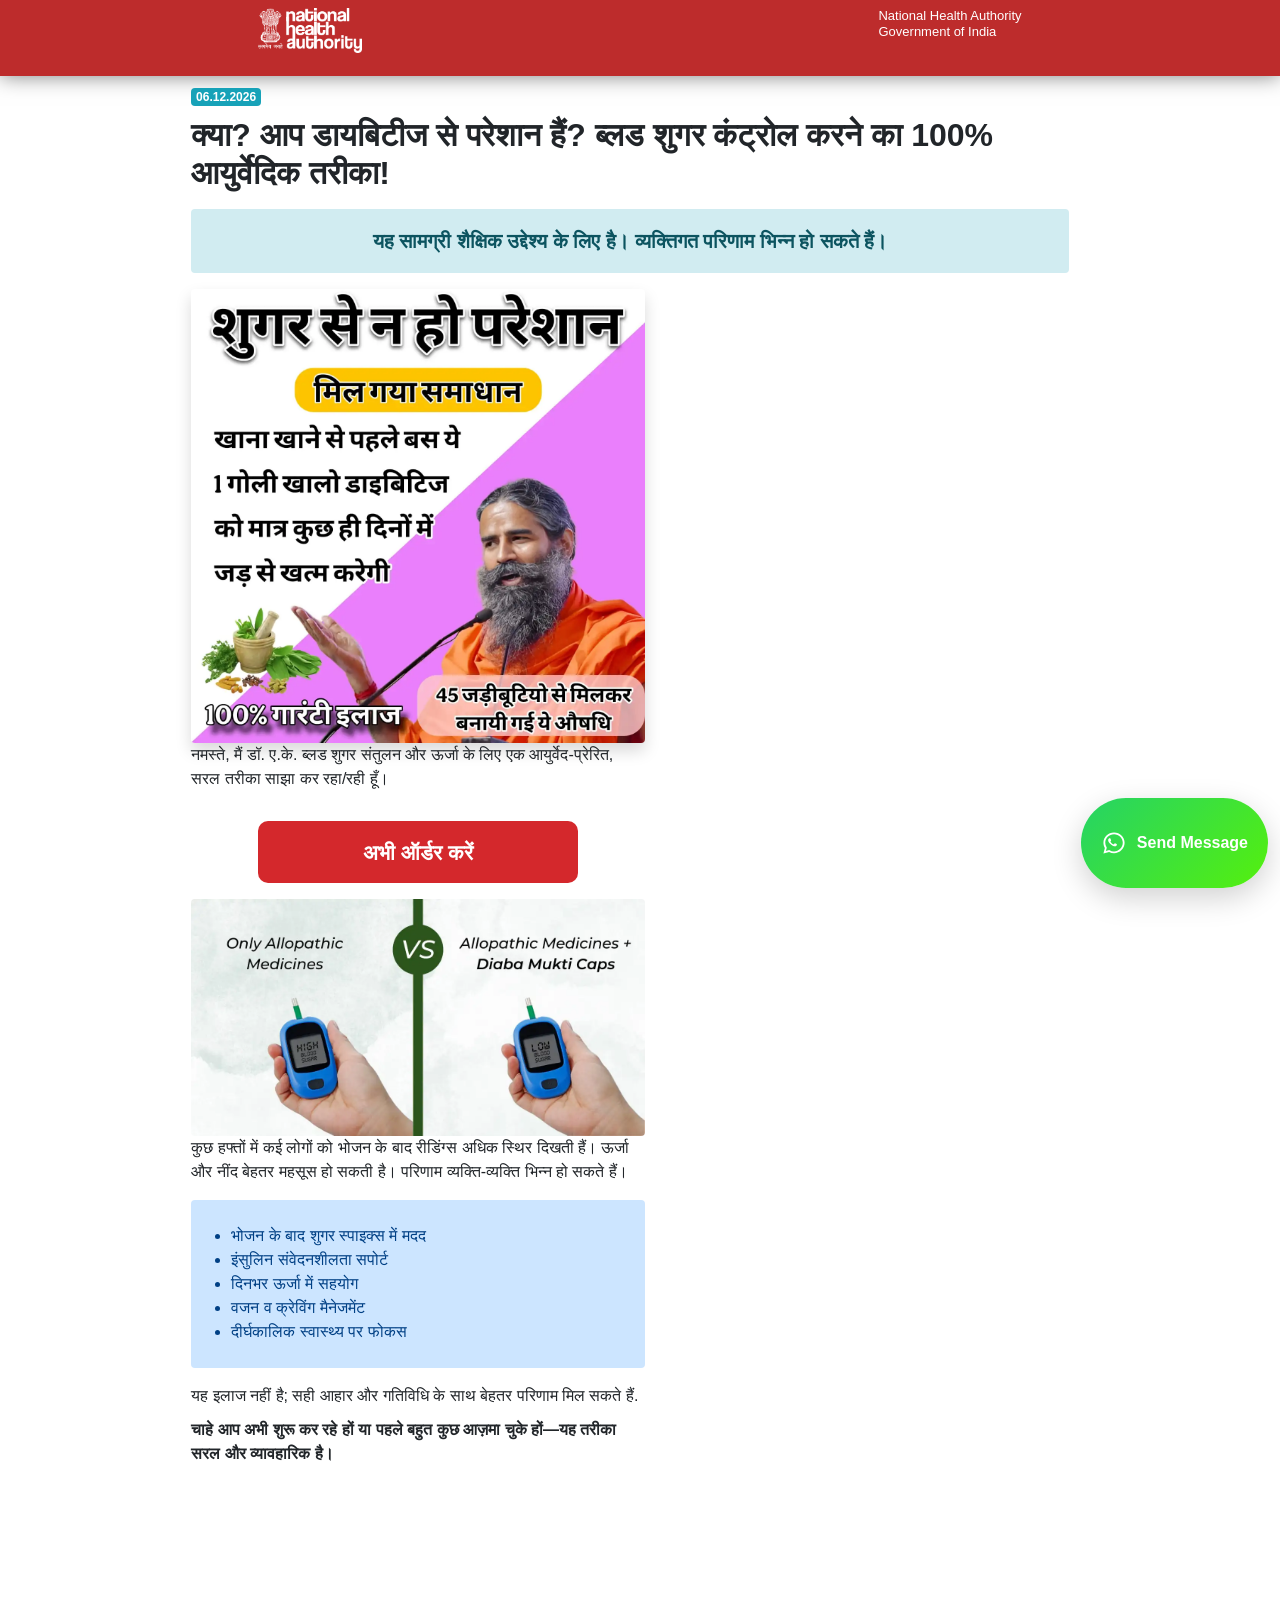
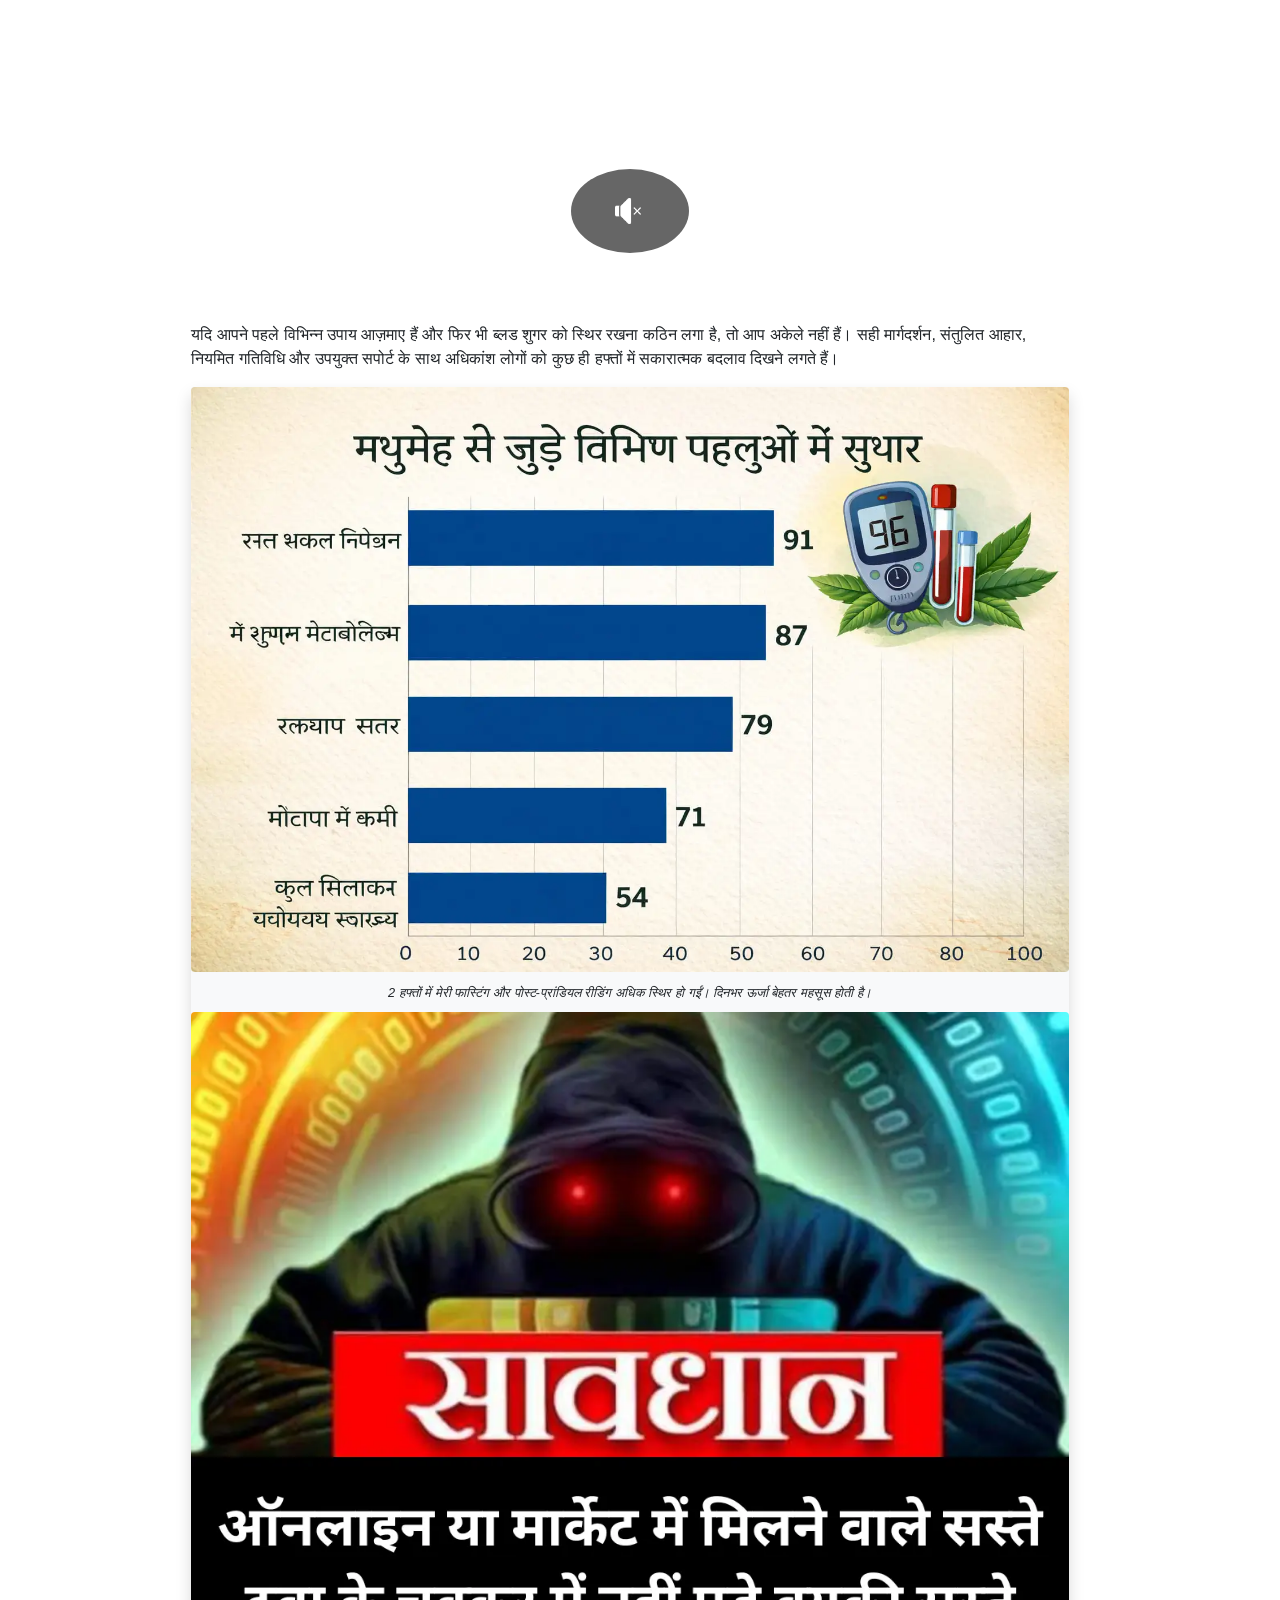
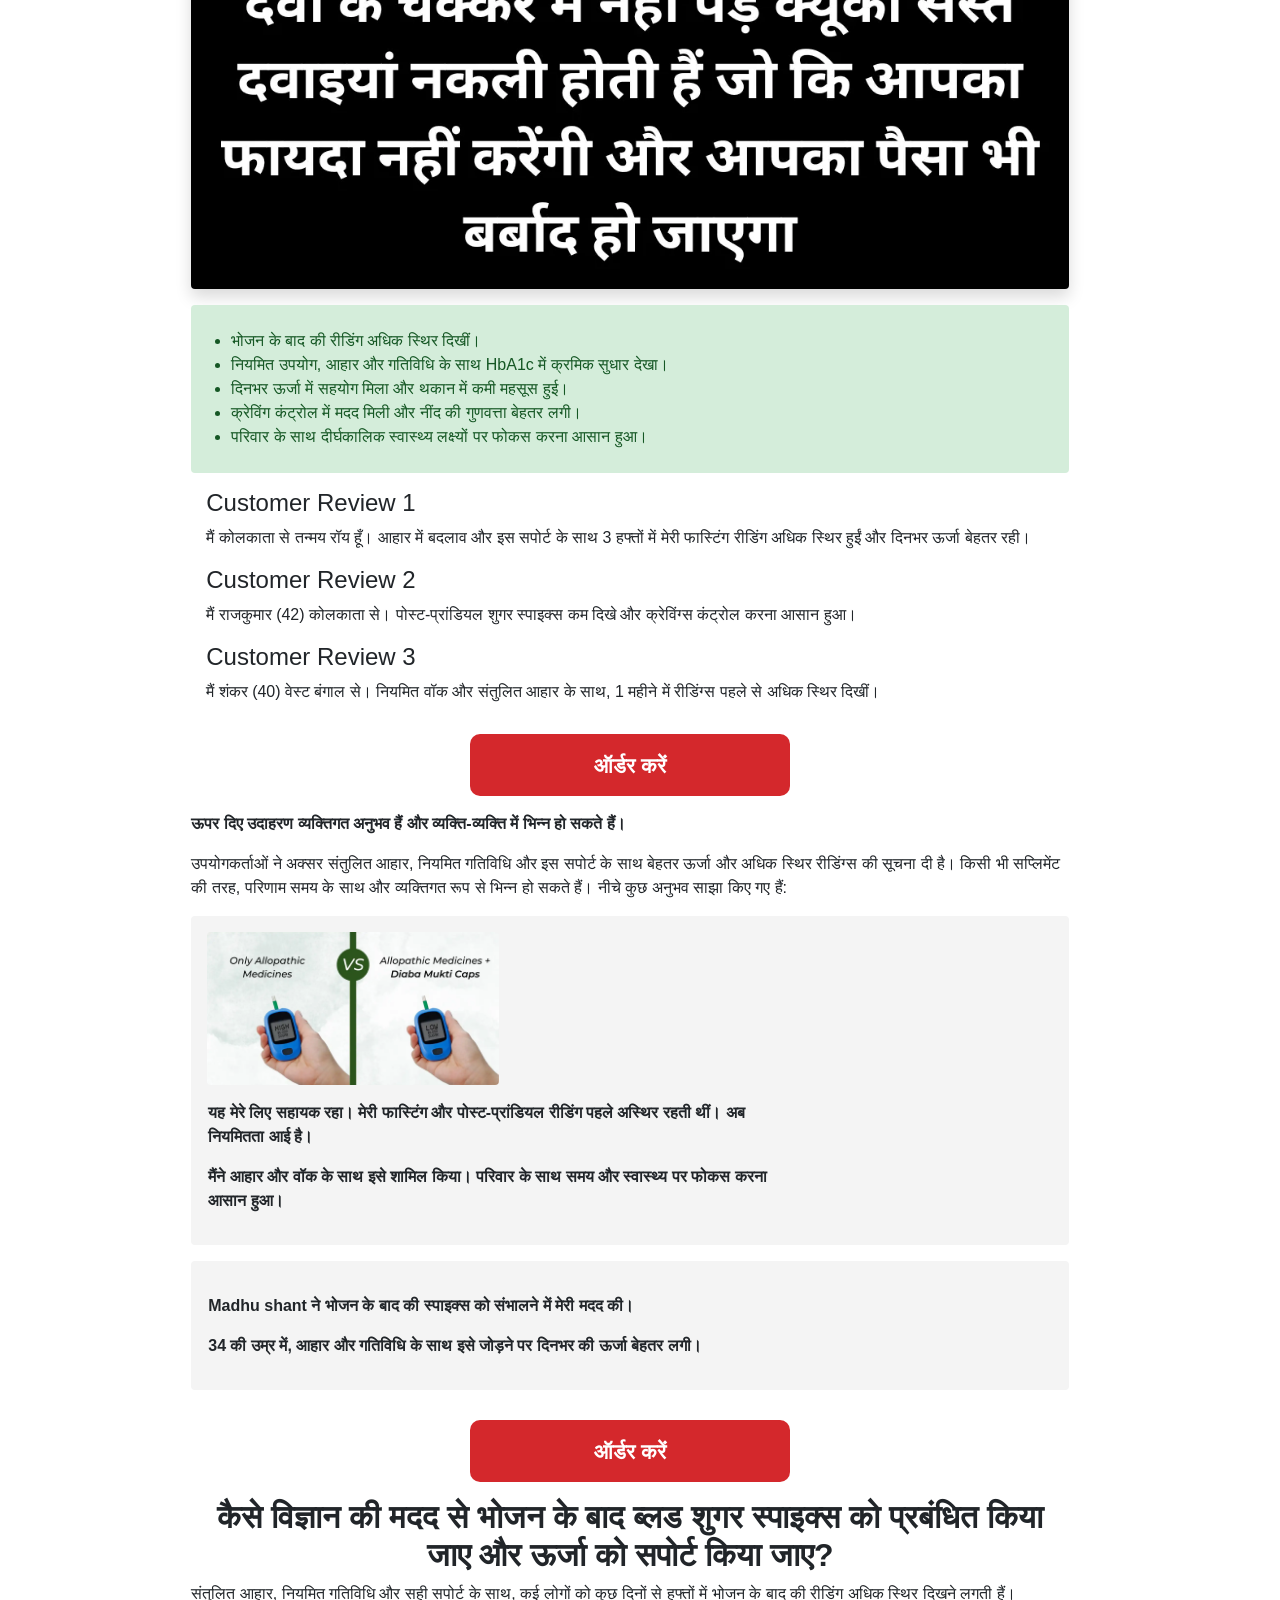
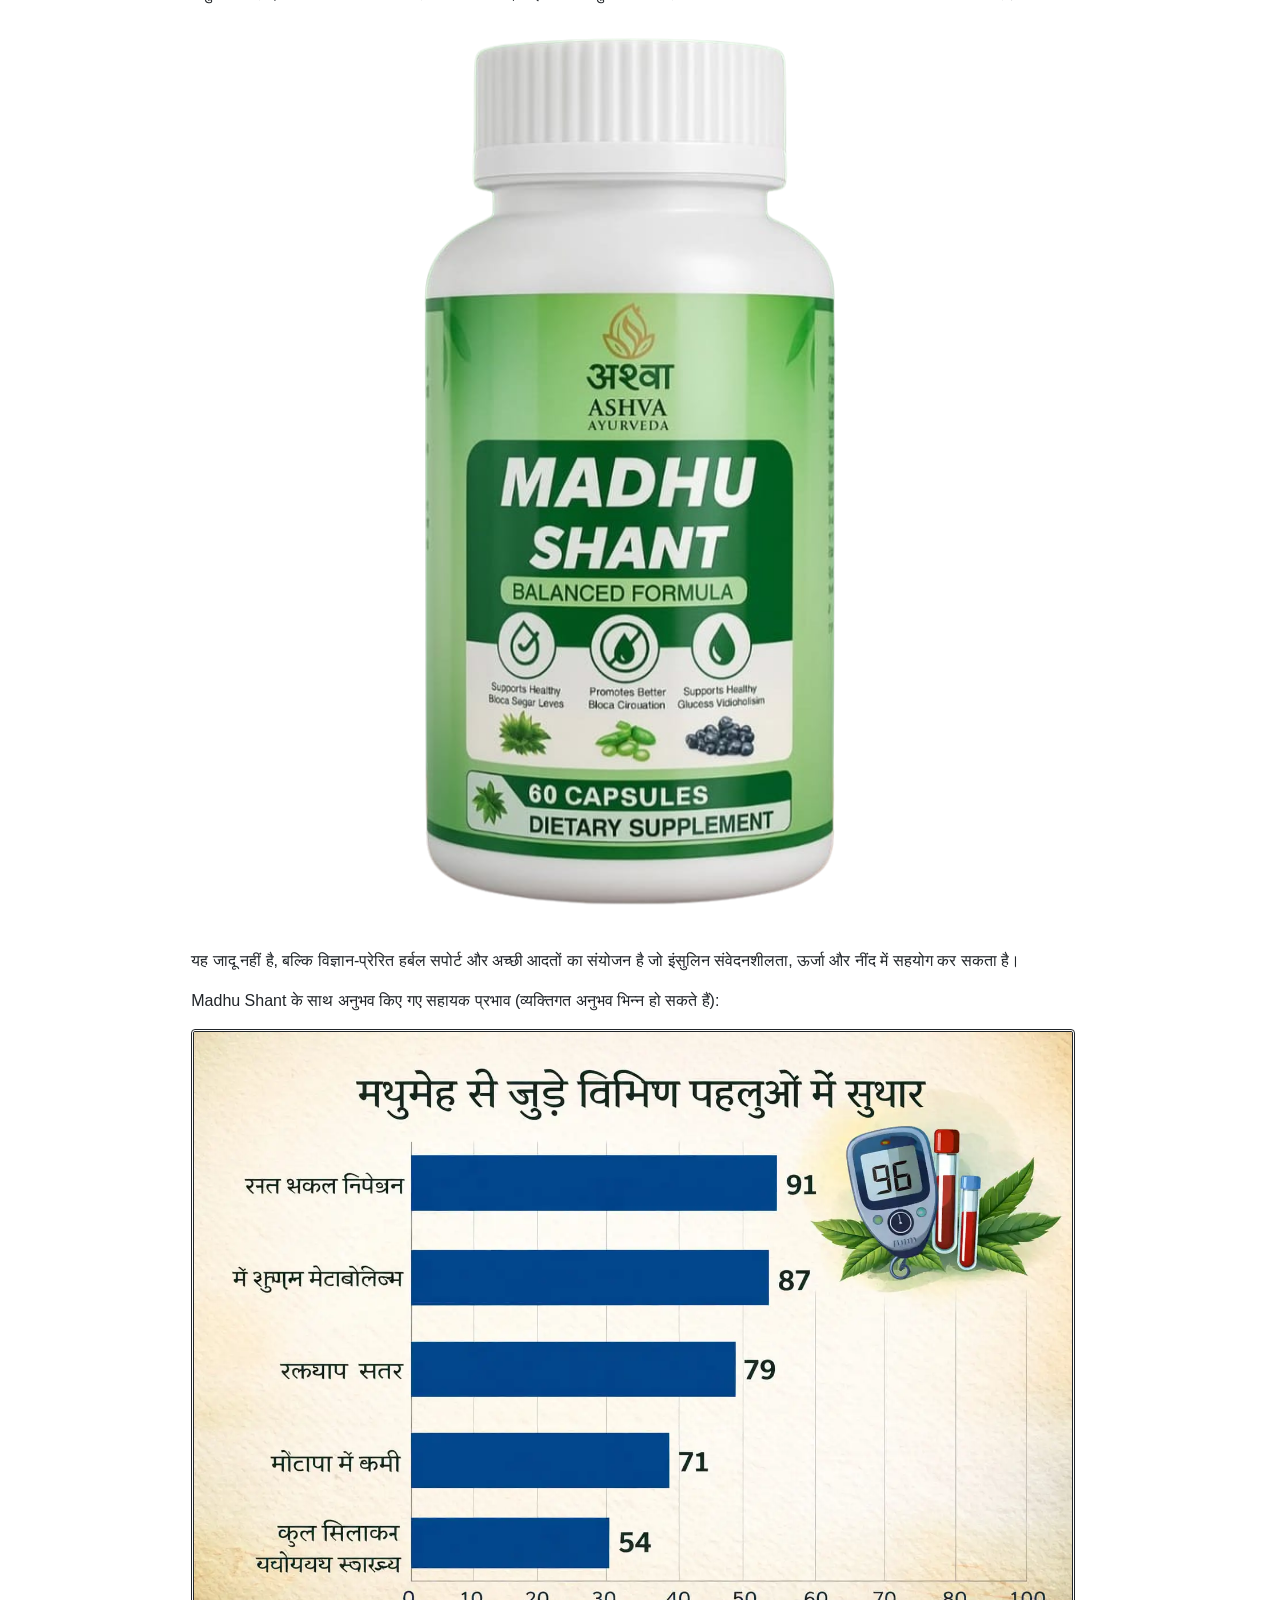
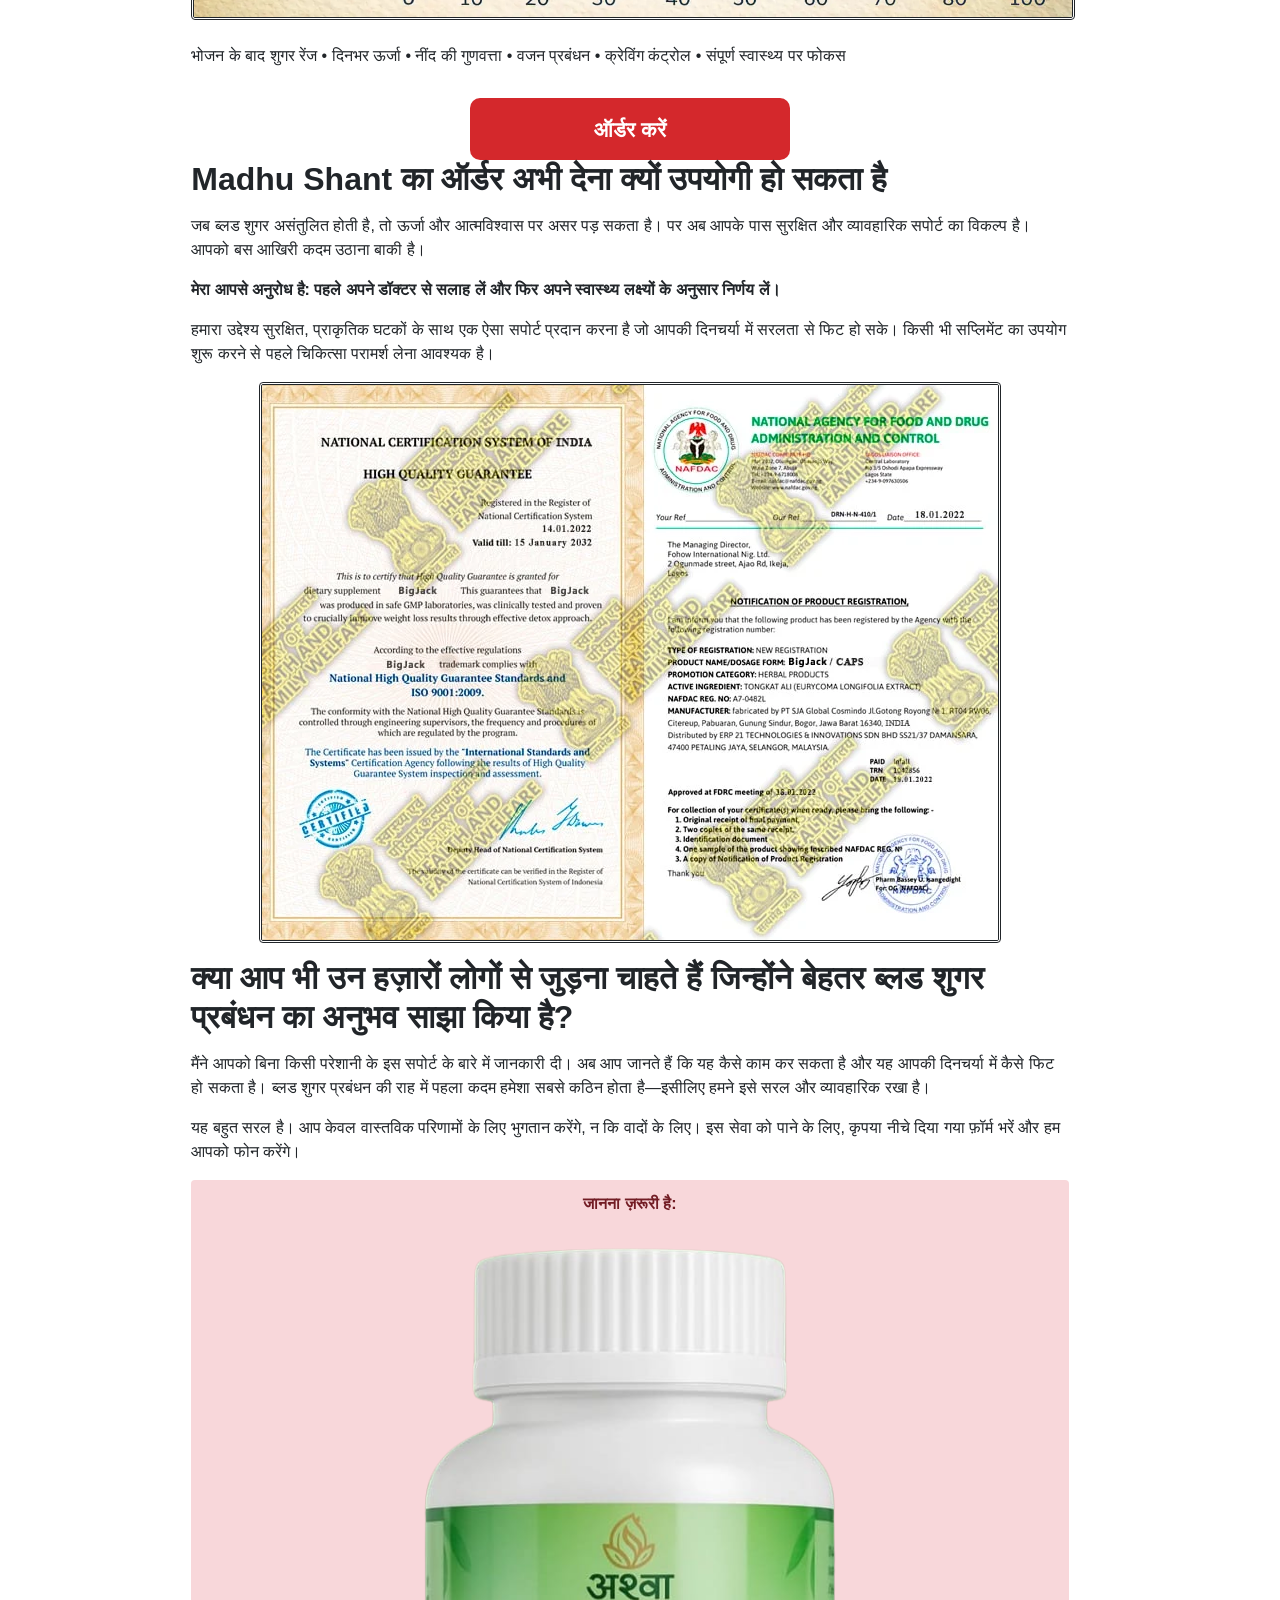
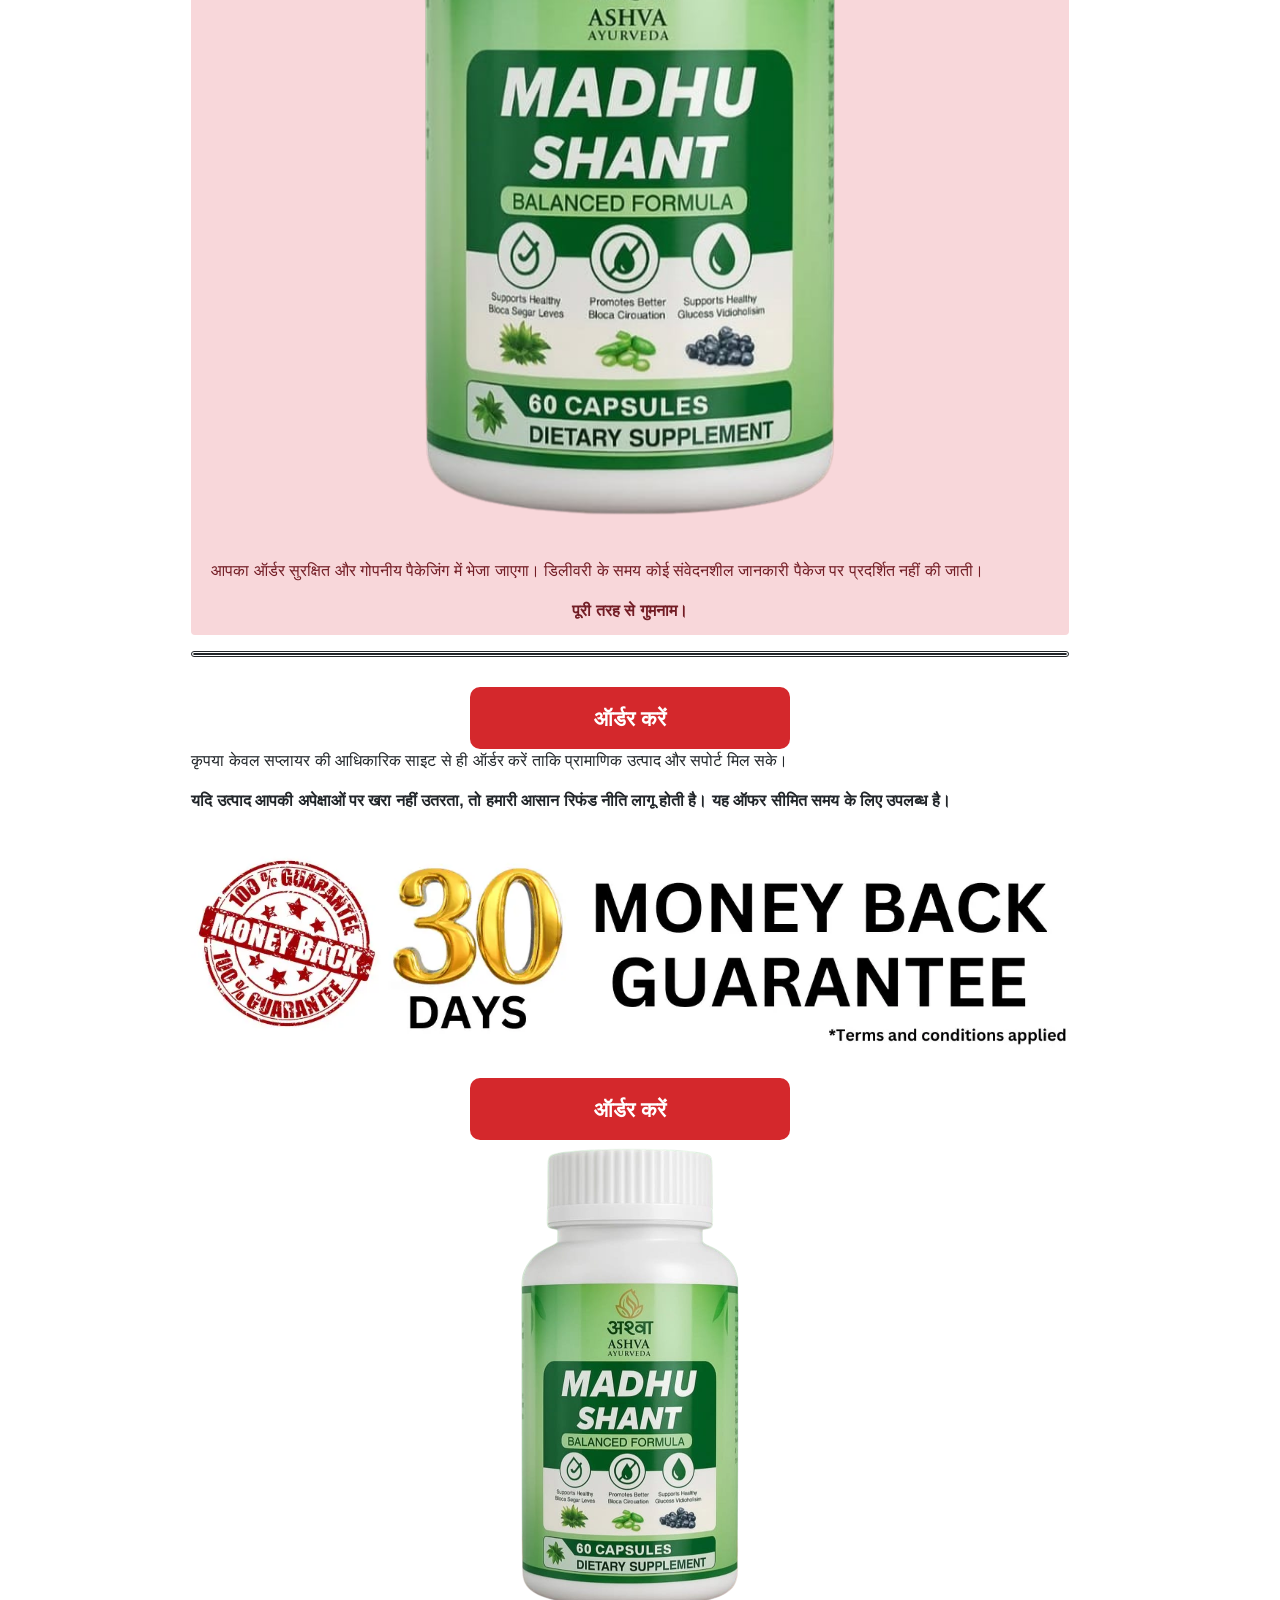
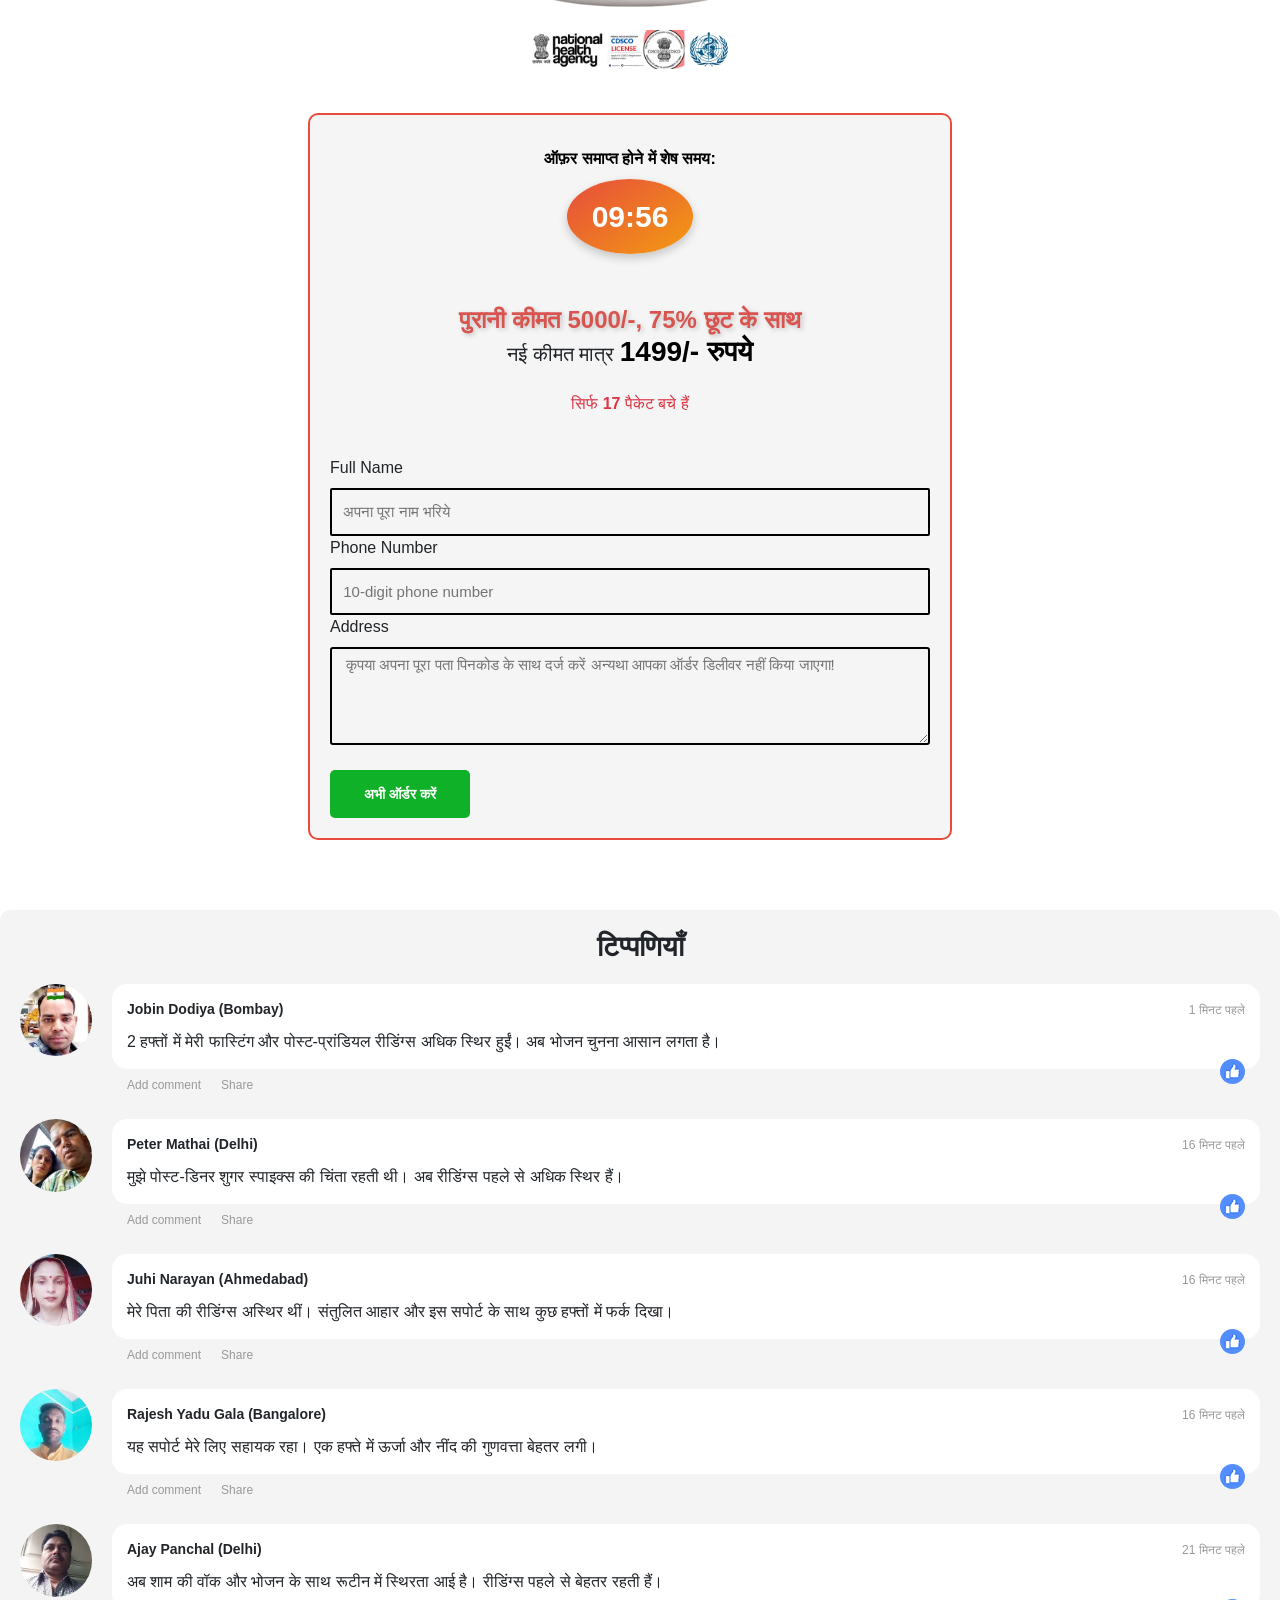
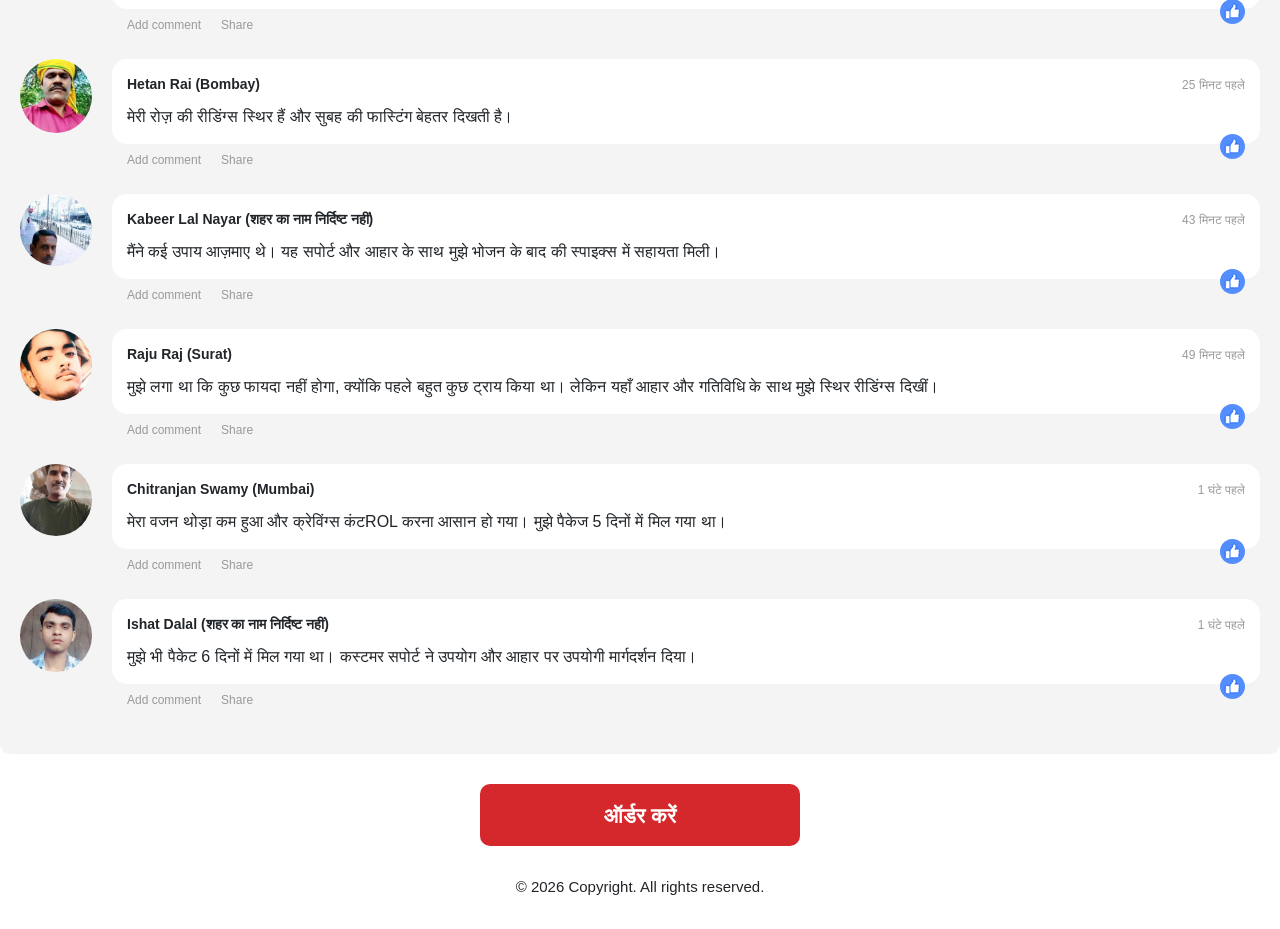
==== index.html @ 59f9da25 "Update index.html" ====
<!DOCTYPE html>
<html lang="en">
<head>

    <meta charset="utf-8">
    <meta content="width=device-width, initial-scale=1.0, shrink-to-fit=no" name="viewport">
    <title> Madhushant - 1499/-</title>

    <link href="bootstrap.min.css" rel="stylesheet" type="text/css">
    <link href="int.css" rel="stylesheet" type="text/css">
    <link href="order.css" rel="stylesheet" type="text/css">
    <link href="style2.css" rel="stylesheet" type="text/css">
    <link href="spin.css" rel="stylesheet" type="text/css">
    <link href="webfiles/style_1.css" rel="stylesheet" type="text/css">
    <link href="webfiles/intlTelInput.css" rel="stylesheet">

<style>
  
  /* Prevent horizontal scroll globally */
html, body {
  max-width: 100%;
  overflow-x: hidden;
}

    .navbar {
      padding: 8px 0 !important;
      background-color: #bd2c2c !important;
      display: flex;
      flex-direction: column;
      height: 60px;
      box-shadow: 0 0 20px rgba(0, 0, 0, 0.5);
    }

    .centered-video {
      width: 100%;
      height: auto;
      max-width: 100%;
      /* Prevents the video from exceeding its container's width */
      box-shadow: 0 4px 8px rgba(0, 0, 0, 0.2);
      /* Optional: Adds a shadow for aesthetics */
      border-radius: 8px;
      /* Optional: Adds rounded corners to the video */
    }

    .navbar img {
      height: 45px;
    }

    .comments {
      max-width: 100% !important;
      background: #f4f4f4 !important;
      padding: 20px !important;
      border-radius: 10px !important;
    }

    .comments__body {
      background: #fff !important;
    }

    .comments__body img {
      max-width: 280px !important;
      border-radius: 3px !important;
    }

    .btn {
      display: block;
      max-width: 280px;
      margin: 10px auto 20px auto;
      padding: 15px 20px 15px 20px;
      text-align: center;
      font-weight: 700;
      font-size: 20px;
      line-height: 1.2;
      color: #fff !important;
      text-decoration: none;
      background: #ba0009;
      -webkit-border-radius: 50px;
      border-radius: 50px;
      -webkit-transition: 0.5s;
      -o-transition: 0.5s;
      transition: 0.5s;
    }
  </style>

<style>
    .price-container {
      font-family: Arial, sans-serif;
    }

    .price {
      font-size: 25px;
    }

    .price.strike {
      text-decoration: line-through;
    }

    .price.new {
      font-size: 36px;
      color: red;
    }

    .video-container {
      position: relative;
      text-align: center;
      margin-bottom: 30px;
    }

    .video-container video {
      width: 100%;
      max-width: 800px;
      border-radius: 8px;
    }

    /* Unmute button */
    .unmute-btn {
      position: absolute;
      bottom: 20px;
      left: 50%;
      transform: translateX(-50%);
      padding: 10px;
      background-color: rgba(0, 0, 0, 0.6);
      color: #fff;
      border: none;
      border-radius: 5px;
      cursor: pointer;
      font-size: 16px;
    }

    .unmute-btn:hover {
      background-color: rgba(0, 0, 0, 0.8);
    }

    .unmute-btn i {
      font-size: 20px;
    }

    /* Cross Speaker Icon for Unmute */
    .unmute-btn i {
      color: #fff;
    }

    .video-container {
      position: relative;
      text-align: center;
    }

    .mute-btn {
      position: absolute;
      bottom: 20px;
      left: 50%;
      transform: translateX(-50%);
      width: 50px;
      height: 50px;
      background-color: rgba(0, 0, 0, 0.6);
      border: none;
      border-radius: 50%;
      cursor: pointer;
      display: flex;
      justify-content: center;
      align-items: center;
    }

    .mute-btn img {
      width: 30px;
      height: 30px;
      pointer-events: none;
      /* Makes only the button clickable, not the image */
    }

    .mute-btn:hover {
      background-color: rgba(0, 0, 0, 0.8);
    }

    /* Responsive Adjustments */
    @media (max-width: 768px) {
      .review-card {
        width: 100%;
      }
    }
  </style>
</head>

<body class="iti-mobile">
<nav class="navbar">
<a href="javascript:void(0);" onclick="smoothScroll('orderForm')">
<img src="logo.png" alt="">
</a>
<h1 style="color: white; font-size: 13px; margin: 0"> National Health Authority <p style="margin: 0">Government of India</p>
</h1>
</nav>

<div class="container bg-white pt-2">
<div class="row">
<div class="col-lg-9 offset-md-1">
<div class="mb-2">
<span class="badge badge-info" id="todayDate"></span>
</div>

<h2 class="md-5 mb-3">
<b> क्या? आप डायबिटीज से परेशान हैं? ब्लड शुगर कंट्रोल करने का 100% आयुर्वेदिक तरीका! </b>
</h2>

<div class="alert alert-info border-0 mb-3" role="alert">
<h5 class="md-5 text-center mb-0 p-2">
<b>यह सामग्री शैक्षिक उद्देश्य के लिए है। व्यक्तिगत परिणाम भिन्न हो सकते हैं।</b>
</h5>
</div>

<div class="row">
<div class="col-12 col-sm-12 col-md-12 col-lg-6 col-xl-6">
<img alt="" class="rounded mx-auto d-block img-fluid img-fluid--1style shadow" src="yog_guru.webp" style="float: left">
</div>

<div class="col-12 col-sm-12 col-md-12 col-lg-6 col-xl-6">
<p> नमस्ते, मैं डॉ. ए.के. ब्लड शुगर संतुलन और ऊर्जा के लिए एक आयुर्वेद-प्रेरित, सरल तरीका साझा कर रहा/रही हूँ। </p>
<div class="button-bottom pb-0">
<a href="javascript:void(0);" onclick="smoothScroll('orderForm')">अभी ऑर्डर करें</a>
</div>
<p></p>
<img alt="" class="rounded mx-auto d-block img-fluid" src="sc5-img4.webp">
<p>कुछ हफ्तों में कई लोगों को भोजन के बाद रीडिंग्स अधिक स्थिर दिखती हैं। ऊर्जा और नींद बेहतर महसूस हो सकती है। परिणाम व्यक्ति-व्यक्ति भिन्न हो सकते हैं।</p>
<div class="alert p-4 alert-primary border-0" role="alert">
<ul class="mb-0 pl-3 pr-3">
<li>भोजन के बाद शुगर स्पाइक्स में मदद</li>
<li>इंसुलिन संवेदनशीलता सपोर्ट</li>
<li>दिनभर ऊर्जा में सहयोग</li>
<li>वजन व क्रेविंग मैनेजमेंट</li>
<li>दीर्घकालिक स्वास्थ्य पर फोकस</li>
</ul>
</div>
यह इलाज नहीं है; सही आहार और गतिविधि के साथ बेहतर परिणाम मिल सकते हैं.
<p style="padding-top: 10px; margin-bottom: 0">
<b>चाहे आप अभी शुरू कर रहे हों या पहले बहुत कुछ आज़मा चुके हों—यह तरीका सरल और व्यावहारिक है। </b>
</p>
</div>
</div>

<div class="video-container">
<video autoplay id="video" loop muted playsinline style="width: 100%; max-width: 800px; border-radius: 8px;">
<source src="cardrive.mp4" type="video/mp4"> Your browser does not support the video tag.
</video>
<button class="mute-btn" id="muteBtn" type="button">
<img alt="Mute Icon" id="muteIcon" src="mute.png">
</button>
</div>

<p style="clear: both; padding-top: 20px"> यदि आपने पहले विभिन्न उपाय आज़माए हैं और फिर भी ब्लड शुगर को स्थिर रखना कठिन लगा है, तो आप अकेले नहीं हैं। सही मार्गदर्शन, संतुलित आहार, नियमित गतिविधि और उपयुक्त सपोर्ट के साथ अधिकांश लोगों को कुछ ही हफ्तों में सकारात्मक बदलाव दिखने लगते हैं। </p>

<div class="rounded shadow bg-light">
<img alt="" class="rounded mx-auto d-block img-fluid" src="7.webp">
<center>
<p class="m-0 p-2">
<small>
<i>2 हफ्तों में मेरी फास्टिंग और पोस्ट-प्रांडियल रीडिंग अधिक स्थिर हो गईं। दिनभर ऊर्जा बेहतर महसूस होती है।</i>
</small>
</p>
<p>
<img alt="" class="rounded mx-auto d-block img-fluid" src="sawdhan.webp">
</p>
</center>
</div>

<p></p>

<div class="alert p-4 alert-success border-0" role="alert">
<ul class="mb-0 pl-3 pr-3">
<li>भोजन के बाद की रीडिंग अधिक स्थिर दिखीं।</li>
<li> नियमित उपयोग, आहार और गतिविधि के साथ HbA1c में क्रमिक सुधार देखा। </li>
<li> दिनभर ऊर्जा में सहयोग मिला और थकान में कमी महसूस हुई। </li>
<li> क्रेविंग कंट्रोल में मदद मिली और नींद की गुणवत्ता बेहतर लगी। </li>
<li> परिवार के साथ दीर्घकालिक स्वास्थ्य लक्ष्यों पर फोकस करना आसान हुआ। </li>
</ul>
</div>

<div class="container">
<div class="review-section">
<div class="review-card">
<h4>Customer Review 1</h4>
<p>मैं कोलकाता से तन्मय रॉय हूँ। आहार में बदलाव और इस सपोर्ट के साथ 3 हफ्तों में मेरी फास्टिंग रीडिंग अधिक स्थिर हुईं और दिनभर ऊर्जा बेहतर रही।</p>
</div>

<div class="review-card">
<h4>Customer Review 2</h4>
<p>मैं राजकुमार (42) कोलकाता से। पोस्ट-प्रांडियल शुगर स्पाइक्स कम दिखे और क्रेविंग्स कंट्रोल करना आसान हुआ।</p>
</div>

<div class="review-card">
<h4>Customer Review 3</h4>
<p>मैं शंकर (40) वेस्ट बंगाल से। नियमित वॉक और संतुलित आहार के साथ, 1 महीने में रीडिंग्स पहले से अधिक स्थिर दिखीं।</p>
</div>
</div>
</div>

<p></p>
<div class="button-bottom pb-0">
<a href="javascript:void(0);" onclick="smoothScroll('orderForm')">ऑर्डर करें</a>
<p></p>
</div>

<p><b>ऊपर दिए उदाहरण व्यक्तिगत अनुभव हैं और व्यक्ति-व्यक्ति में भिन्न हो सकते हैं।</b></p>
<p> उपयोगकर्ताओं ने अक्सर संतुलित आहार, नियमित गतिविधि और इस सपोर्ट के साथ बेहतर ऊर्जा और अधिक स्थिर रीडिंग्स की सूचना दी है। किसी भी सप्लिमेंट की तरह, परिणाम समय के साथ और व्यक्तिगत रूप से भिन्न हो सकते हैं। नीचे कुछ अनुभव साझा किए गए हैं: </p>

<div class="alert p-3 border-0 mb-3" role="alert" style="background: #f4f4f4">
<div class="row">
<div class="col-12 col-sm-12 col-md-12 col-lg-4 col-xl-4">
<img alt="" class="rounded mx-auto d-block img-fluid" src="sc5-img4.webp">
</div>
<div class="col-12 col-sm-12 col-md-12 col-lg-8 col-xl-8 pt-3 pl-3 pr-3 pb-lg-3">
<b>
<p> यह मेरे लिए सहायक रहा। मेरी फास्टिंग और पोस्ट-प्रांडियल रीडिंग पहले अस्थिर रहती थीं। अब नियमितता आई है। </p>
<p class="mb-0"> मैंने आहार और वॉक के साथ इसे शामिल किया। परिवार के साथ समय और स्वास्थ्य पर फोकस करना आसान हुआ। </p>
</b>
</div>
</div>
</div>

<div class="alert p-3 border-0 mb-3" role="alert" style="background: #f4f4f4">
<div class="row">
<div class="col-12 col-sm-12 col-md-12 col-lg-4 col-xl-4">
<img alt="" class="rounded mx-auto d-block img-fluid" src="webfiles/841862.webp" style="max-width: 240px; width: 100%">
</div>
<div class="col-12 col-sm-12 col-md-12 col-lg-8 col-xl-8 pt-3 pl-3 pr-3 pb-lg-3">
<b>
<p> Madhu shant ने भोजन के बाद की स्पाइक्स को संभालने में मेरी मदद की। </p>
<p class="mb-0"> 34 की उम्र में, आहार और गतिविधि के साथ इसे जोड़ने पर दिनभर की ऊर्जा बेहतर लगी।</p>
</b>
</div>
</div>
</div>

<p></p>
<div class="button-bottom pb-0">
<a href="javascript:void(0);" onclick="smoothScroll('orderForm')">ऑर्डर करें</a>
</div>
<p></p>

<h2 class="md-5 text-center">
<b>कैसे विज्ञान की मदद से भोजन के बाद ब्लड शुगर स्पाइक्स को प्रबंधित किया जाए और ऊर्जा को सपोर्ट किया जाए? </b>
</h2>

<p> संतुलित आहार, नियमित गतिविधि और सही सपोर्ट के साथ, कई लोगों को कुछ दिनों से हफ्तों में भोजन के बाद की रीडिंग अधिक स्थिर दिखने लगती हैं। </p>
<img alt="" class="product-img" src="IMG_3157.png" style="max-width: 680px; margin-bottom: 20px">
<p> यह जादू नहीं है, बल्कि विज्ञान-प्रेरित हर्बल सपोर्ट और अच्छी आदतों का संयोजन है जो इंसुलिन संवेदनशीलता, ऊर्जा और नींद में सहयोग कर सकता है। </p>
<p> Madhu Shant के साथ अनुभव किए गए सहायक प्रभाव (व्यक्तिगत अनुभव भिन्न हो सकते हैं): </p>
<img alt="" class="rounded mx-auto d-block img-fluid" src="7.webp" style="border: double">

<p>
<br> भोजन के बाद शुगर रेंज • दिनभर ऊर्जा • नींद की गुणवत्ता • वजन प्रबंधन • क्रेविंग कंट्रोल • संपूर्ण स्वास्थ्य पर फोकस
</p>

<div class="button-bottom pb-0">
<a href="javascript:void(0);" onclick="smoothScroll('orderForm')">ऑर्डर करें</a>
</div>

<h2>
<p><b>Madhu Shant का ऑर्डर अभी देना क्यों उपयोगी हो सकता है</b></p>
</h2>

<p> जब ब्लड शुगर असंतुलित होती है, तो ऊर्जा और आत्मविश्वास पर असर पड़ सकता है। पर अब आपके पास सुरक्षित और व्यावहारिक सपोर्ट का विकल्प है। आपको बस आखिरी कदम उठाना बाकी है। </p>
<p><b>मेरा आपसे अनुरोध है: पहले अपने डॉक्टर से सलाह लें और फिर अपने स्वास्थ्य लक्ष्यों के अनुसार निर्णय लें।</b></p>
<p> हमारा उद्देश्य सुरक्षित, प्राकृतिक घटकों के साथ एक ऐसा सपोर्ट प्रदान करना है जो आपकी दिनचर्या में सरलता से फिट हो सके। किसी भी सप्लिमेंट का उपयोग शुरू करने से पहले चिकित्सा परामर्श लेना आवश्यक है। <br></p>

<p>
<img alt="" class="rounded mx-auto d-block img-fluid" src="sert.webp" style="border: double">
</p>

<p></p>

<h2>
<p><b>क्या आप भी उन हज़ारों लोगों से जुड़ना चाहते हैं जिन्होंने बेहतर ब्लड शुगर प्रबंधन का अनुभव साझा किया है?</b></p>
</h2>

<p> मैंने आपको बिना किसी परेशानी के इस सपोर्ट के बारे में जानकारी दी। अब आप जानते हैं कि यह कैसे काम कर सकता है और यह आपकी दिनचर्या में कैसे फिट हो सकता है। ब्लड शुगर प्रबंधन की राह में पहला कदम हमेशा सबसे कठिन होता है—इसीलिए हमने इसे सरल और व्यावहारिक रखा है। </p>
<p> यह बहुत सरल है। आप केवल वास्तविक परिणामों के लिए भुगतान करेंगे, न कि वादों के लिए। इस सेवा को पाने के लिए, कृपया नीचे दिया गया फ़ॉर्म भरें और हम आपको फोन करेंगे। </p>

<div class="alert alert-danger border-0" role="alert">
<center>
<p><b> जानना ज़रूरी है: </b></p>
<img alt="" class="product-img" src="IMG_3157.png" style="max-width: 680px; margin-bottom: 20px">
</center>
<p> आपका ऑर्डर सुरक्षित और गोपनीय पैकेजिंग में भेजा जाएगा। डिलीवरी के समय कोई संवेदनशील जानकारी पैकेज पर प्रदर्शित नहीं की जाती। </p>
<center>
<p class="m-0 font-weight-bold">पूरी तरह से गुमनाम।</p>
</center>
</div>

<img alt="" class="rounded mx-auto d-block img-fluid" src="webfiles/Group1208.webp" style="border: double">

<div class="button-bottom pb-0">
<a href="javascript:void(0);" onclick="smoothScroll('orderForm')">ऑर्डर करें</a>
</div>

<p> कृपया केवल सप्लायर की आधिकारिक साइट से ही ऑर्डर करें ताकि प्रामाणिक उत्पाद और सपोर्ट मिल सके। </p>
<p><b> यदि उत्पाद आपकी अपेक्षाओं पर खरा नहीं उतरता, तो हमारी आसान रिफंड नीति लागू होती है। यह ऑफर सीमित समय के लिए उपलब्ध है। </b></p>

<img alt="" class="rounded mx-auto d-block img-fluid" src="made%20in%20Germany.webp">

<p></p>

<div class="button-bottom pb-0">
<a href="javascript:void(0);" onclick="smoothScroll('orderForm')">ऑर्डर करें</a>
</div>

<div style="margin-bottom: 20px;">
<img alt="" class="product-img" src="IMG_3157.png" style="max-width: 360px; margin-bottom: 10px">
<center>
<img class="" src="qq.webp" style="max-width: 200px" alt="">
</center>
<br>
</div>

<div style="margin: auto; max-width: 600px; padding: 20px; background-color: #f5f5f5; border-radius: 10px; border: 2px solid #e74c3c;">
<div class="order_block">
<div id="orderForm">
<div class="wp-caption aligncenter">
<center>

<div class="alert alert-secondary border-0" role="alert" style="background: #f5f5f5 !important; color: #000; font-weight: bold;">
<p class="mb-2"> ऑफ़र समाप्त होने में शेष समय: </p>
<div class="vip-countdown timer" id="timer">10:00</div>
<p></p>
</div>

<h3 class="p-2 mb-3 mt-0 offer-price" style="font-family: Arial, sans-serif; font-size: 20px;">
<span class="discount-text">पुरानी कीमत 5000/-, 75% छूट के साथ</span> <br> नई कीमत मात्र <span class="blinking-price" style="font-weight: bold; color: #000000;">1499/- रुपये</span>
</h3>
<p></p>
<div class="stock text-danger">सिर्फ <strong id="stock-count">17</strong> पैकेट बचे हैं</div>
<p></p>
</center>

<style>
.vip-countdown {
  display: inline-block;
  padding: 15px 25px;
  background: linear-gradient(145deg, #e74c3c, #f39c12);
  color: white;
  font-size: 30px;
  font-weight: bold;
  border-radius: 50%;
  box-shadow: 0 4px 10px rgba(0, 0, 0, 0.2);
  animation: glow 1.5s ease-in-out infinite alternate;
  position: relative;
  z-index: 1;
}

@keyframes glow {
  0% {
    box-shadow: 0 0 10px rgba(255, 0, 0, 0.7), 0 0 20px rgba(255, 0, 0, 0.5);
  }
  100% {
    box-shadow: 0 0 20px rgba(255, 165, 0, 0.7), 0 0 40px rgba(255, 165, 0, 0.5);
  }
}

.discount-text {
  color: #d9534f;
  font-size: 24px;
  font-weight: bold;
  text-shadow: 2px 2px 5px rgba(0, 0, 0, 0.2);
}

.blinking-price {
  font-weight: bold;
  color: #f39c12;
  font-size: 28px;
  animation: blink 1s infinite;
}

@keyframes blink {
  0%, 100% { opacity: 1; }
  50% { opacity: 0.5; }
}

#submitButton {
  width: 300px;
  height: 60px;
  background: linear-gradient(to right, #f39c12, #e74c3c);
  color: white;
  font-size: 16px;
  border: none;
  border-radius: 30px;
  display: flex;
  align-items: center;
  justify-content: center;
  padding: 0;
  text-align: center;
  cursor: pointer;
  box-shadow: 0 4px 10px rgba(0, 0, 0, 0.1);
  transition: all 0.3s ease;
}

#submitButton.loading {
  background-color: #cccccc;
  cursor: not-allowed;
}

#submitButton:active {
  animation: shake 0.3s ease-in-out;
}

.order-processing {
  color: #fff;
  background: #e74c3c;
  padding: 10px;
  border-radius: 5px;
  display: none;
  text-align: center;
  font-size: 18px;
  font-weight: bold;
}
</style>

<div id="orderFormBorder">
<br>
<center>

<div class="elementor-widget-container">
<form autocomplete="off" class="elementor-form" id="leadForm">
<div class="elementor-form-fields-wrapper elementor-labels-above">

<div class="elementor-field-type-text elementor-field-group elementor-column elementor-field-group-name elementor-col-100 elementor-field-required">
<label class="elementor-field-label" for="form-field-name">Full Name</label>
<input class="elementor-field elementor-size-sm elementor-field-textual" id="form-field-name" name="name" placeholder="अपना पूरा नाम भरिये" required size="1" type="text">
</div>

<div class="elementor-field-type-tel elementor-field-group elementor-column elementor-field-group-phone elementor-col-100 elementor-field-required">
<label class="elementor-field-label" for="form-field-phone">Phone Number</label>
<input class="elementor-field elementor-size-sm elementor-field-textual" id="form-field-phone" name="phone" placeholder="10-digit phone number" pattern="^[0-9]{10}$" maxlength="10" minlength="10" oninput="this.value=this.value.replace(/[^0-9]/g,'')" title="Enter exactly 10 digit mobile number" required size="1" type="tel">
</div>

<div class="elementor-field-type-textarea elementor-field-group elementor-column elementor-field-group-address elementor-col-100 elementor-field-required">
<label class="elementor-field-label" for="form-field-address">Address</label>
<textarea class="elementor-field-textual elementor-field elementor-size-sm" id="form-field-address" name="address" placeholder="कृपया अपना पूरा पता पिनकोड के साथ दर्ज करें अन्यथा आपका ऑर्डर डिलीवर नहीं किया जाएगा!" required rows="4"></textarea>
</div>

<div class="elementor-field-type-hidden elementor-field-group elementor-column elementor-field-group-lead_source elementor-col-100">
<input type="hidden" id="utm_source" name="utm_source">
<input type="hidden" id="utm_medium" name="utm_medium">
<input type="hidden" id="utm_campaign" name="utm_campaign">
<input type="hidden" id="utm_term" name="utm_term">
<input type="hidden" id="utm_content" name="utm_content">
<input type="hidden" id="fbclid" name="fbclid">
<input type="hidden" id="gclid" name="gclid">
<input type="hidden" id="page_url" name="page_url">
<input type="hidden" id="referrer" name="referrer">
<input type="hidden" id="user_agent" name="user_agent">
<input type="hidden" id="device" name="device">
</div>

<style>
  #form-field-address {
    margin-bottom: 25px; /* spacing after address field */
  }
</style>

<div class="elementor-field-group elementor-column elementor-field-type-submit elementor-col-100 e-form__buttons">
<button class="elementor-button elementor-size-sm" id="submitBtn" type="submit">
<span class="elementor-button-content-wrapper">
<span class="elementor-button-text" id="submitBtnText">अभी ऑर्डर करें</span>
</span>
</button>
</div>

<div id="formMessage" style="margin-top:10px;font-weight:bold;"></div>
</div>
</form>
</div>
</center>
</div>

</div>
</div>
</div>
</div>
</div>

<style>
form {
  position: relative;
}

.loader {
  position: absolute;
  top: 0;
  left: 0;
  right: 0;
  bottom: 0;
  width: 100%;
  z-index: 10000;
  display: none;
}

.loader img {
  position: absolute;
  width: 10%;
  bottom: 50%;
  left: 50%;
  transform: translateY(50%);
  transform: translateX(-50%);
}
</style>

</div>
</div>

<div class="comments">
<h2 class="comments__title">टिप्पणियाँ</h2>

<div class="fade2" style="display: block">
<div class="comments__item">
<div class="comments__avatar">
<img src="ava1.webp" alt="">
</div>
<div class="comments__body">
<div class="comments__info">
<div class="time-comments">1 मिनट पहले</div>
<span class="comments__name">Jobin Dodiya (Bombay)</span>
</div>
<div class="comments__text">
<p> 2 हफ्तों में मेरी फास्टिंग और पोस्ट-प्रांडियल रीडिंग्स अधिक स्थिर हुईं। अब भोजन चुनना आसान लगता है। </p>
</div>
<div class="like-facebook">
<a href="javascript:void(0);" onclick="smoothScroll('orderForm')">
<img src="like.png" alt="">
</a>
</div>
<div class="panel-funct">
<div class="add-comment">Add comment</div>
<div class="share">
<a href="javascript:void(0);" onclick="smoothScroll('orderForm')">Share</a>
</div>
</div>
</div>
</div>
</div>

<div class="fade1">
<div class="comments__item">
<div class="comments__avatar">
<img src="webfiles/ava2.webp" alt="">
</div>
<div class="comments__body">
<div class="comments__info">
<div class="time-comments">1 मिनट पहले</div>
<span class="comments__name">Neerendra Bhakta (Delhi)</span>
</div>
<div class="comments__text">
<p> मेरा HbA1c धीरे-धीरे कम हो रहा है। आहार और वॉक के साथ यह सपोर्ट मेरे लिए उपयोगी रहा। </p>
<p>
<img src="webfiles/coms1.webp" alt="">
</p>
</div>
<div class="like-facebook">
<a href="javascript:void(0);" onclick="smoothScroll('orderForm')">
<img src="like.png" alt="">
</a>
</div>
<div class="panel-funct">
<div class="add-comment">Add comment</div>
<div class="share">
<a href="javascript:void(0);" onclick="smoothScroll('orderForm')">Share</a>
</div>
</div>
</div>
</div>
</div>

<div class="comments__item">
<div class="comments__avatar"><img src="ava3.webp" alt=""></div>
<div class="comments__body">
<div class="comments__info">
<div class="time-comments">16 मिनट पहले</div>
<span class="comments__name">Peter Mathai (Delhi)</span>
</div>
<div class="comments__text"><p> मुझे पोस्ट-डिनर शुगर स्पाइक्स की चिंता रहती थी। अब रीडिंग्स पहले से अधिक स्थिर हैं। </p></div>
<div class="like-facebook"><a href="javascript:void(0);" onclick="smoothScroll('orderForm')"><img src="like.png" alt=""></a></div>
<div class="panel-funct"><div class="add-comment">Add comment</div><div class="share"><a href="javascript:void(0);" onclick="smoothScroll('orderForm')">Share</a></div></div>
</div>
</div>

<div class="comments__item">
<div class="comments__avatar"><img src="ava4.webp" alt=""></div>
<div class="comments__body">
<div class="comments__info">
<div class="time-comments">16 मिनट पहले</div>
<span class="comments__name">Juhi Narayan (Ahmedabad)</span>
</div>
<div class="comments__text"><p> मेरे पिता की रीडिंग्स अस्थिर थीं। संतुलित आहार और इस सपोर्ट के साथ कुछ हफ्तों में फर्क दिखा। </p></div>
<div class="like-facebook"><a href="javascript:void(0);" onclick="smoothScroll('orderForm')"><img src="like.png" alt=""></a></div>
<div class="panel-funct"><div class="add-comment">Add comment</div><div class="share"><a href="javascript:void(0);" onclick="smoothScroll('orderForm')">Share</a></div></div>
</div>
</div>

<div class="comments__item">
<div class="comments__avatar"><img src="ava5.webp" alt=""></div>
<div class="comments__body">
<div class="comments__info">
<div class="time-comments">16 मिनट पहले</div>
<span class="comments__name">Rajesh Yadu Gala (Bangalore)</span>
</div>
<div class="comments__text"><p> यह सपोर्ट मेरे लिए सहायक रहा। एक हफ्ते में ऊर्जा और नींद की गुणवत्ता बेहतर लगी। </p></div>
<div class="like-facebook"><a href="javascript:void(0);" onclick="smoothScroll('orderForm')"><img src="like.png" alt=""></a></div>
<div class="panel-funct"><div class="add-comment">Add comment</div><div class="share"><a href="javascript:void(0);" onclick="smoothScroll('orderForm')">Share</a></div></div>
</div>
</div>

<div class="comments__item">
<div class="comments__avatar"><img src="ava6.webp" alt=""></div>
<div class="comments__body">
<div class="comments__info">
<div class="time-comments">21 मिनट पहले</div>
<span class="comments__name">Ajay Panchal (Delhi)</span>
</div>
<div class="comments__text"><p> अब शाम की वॉक और भोजन के साथ रूटीन में स्थिरता आई है। रीडिंग्स पहले से बेहतर रहती हैं। </p></div>
<div class="like-facebook"><a href="javascript:void(0);" onclick="smoothScroll('orderForm')"><img src="like.png" alt=""></a></div>
<div class="panel-funct"><div class="add-comment">Add comment</div><div class="share"><a href="javascript:void(0);" onclick="smoothScroll('orderForm')">Share</a></div></div>
</div>
</div>

<div class="comments__item">
<div class="comments__avatar"><img src="ava7.webp" alt=""></div>
<div class="comments__body">
<div class="comments__info">
<div class="time-comments">25 मिनट पहले</div>
<span class="comments__name">Hetan Rai (Bombay)</span>
</div>
<div class="comments__text"><p>मेरी रोज़ की रीडिंग्स स्थिर हैं और सुबह की फास्टिंग बेहतर दिखती है।</p></div>
<div class="like-facebook"><a href="javascript:void(0);" onclick="smoothScroll('orderForm')"><img src="like.png" alt=""></a></div>
<div class="panel-funct"><div class="add-comment">Add comment</div><div class="share"><a href="javascript:void(0);" onclick="smoothScroll('orderForm')">Share</a></div></div>
</div>
</div>

<div class="comments__item">
<div class="comments__avatar"><img src="ava8.webp" alt=""></div>
<div class="comments__body">
<div class="comments__info">
<div class="time-comments">43 मिनट पहले</div>
<span class="comments__name">Kabeer Lal Nayar (शहर का नाम निर्दिष्ट नहीं)</span>
</div>
<div class="comments__text"><p> मैंने कई उपाय आज़माए थे। यह सपोर्ट और आहार के साथ मुझे भोजन के बाद की स्पाइक्स में सहायता मिली। </p></div>
<div class="like-facebook"><a href="javascript:void(0);" onclick="smoothScroll('orderForm')"><img src="like.png" alt=""></a></div>
<div class="panel-funct"><div class="add-comment">Add comment</div><div class="share"><a href="javascript:void(0);" onclick="smoothScroll('orderForm')">Share</a></div></div>
</div>
</div>

<div class="comments__item">
<div class="comments__avatar"><img src="ava9.webp" alt=""></div>
<div class="comments__body">
<div class="comments__info">
<div class="time-comments">49 मिनट पहले</div>
<span class="comments__name">Raju Raj (Surat)</span>
</div>
<div class="comments__text"><p> मुझे लगा था कि कुछ फायदा नहीं होगा, क्योंकि पहले बहुत कुछ ट्राय किया था। लेकिन यहाँ आहार और गतिविधि के साथ मुझे स्थिर रीडिंग्स दिखीं। </p></div>
<div class="like-facebook"><a href="javascript:void(0);" onclick="smoothScroll('orderForm')"><img src="like.png" alt=""></a></div>
<div class="panel-funct"><div class="add-comment">Add comment</div><div class="share"><a href="javascript:void(0);" onclick="smoothScroll('orderForm')">Share</a></div></div>
</div>
</div>

<div class="comments__item">
<div class="comments__avatar"><img src="ava10.webp" alt=""></div>
<div class="comments__body">
<div class="comments__info">
<div class="time-comments">1 घंटे पहले</div>
<span class="comments__name">Chitranjan Swamy (Mumbai)</span>
</div>
<div class="comments__text"><p> मेरा वजन थोड़ा कम हुआ और क्रेविंग्स कंटROL करना आसान हो गया। मुझे पैकेज 5 दिनों में मिल गया था। </p></div>
<div class="like-facebook"><a href="javascript:void(0);" onclick="smoothScroll('orderForm')"><img src="like.png" alt=""></a></div>
<div class="panel-funct"><div class="add-comment">Add comment</div><div class="share"><a href="javascript:void(0);" onclick="smoothScroll('orderForm')">Share</a></div></div>
</div>
</div>

<div class="comments__item">
<div class="comments__avatar"><img src="ava11.webp" alt=""></div>
<div class="comments__body">
<div class="comments__info">
<div class="time-comments">1 घंटे पहले</div>
<span class="comments__name">Ishat Dalal (शहर का नाम निर्दिष्ट नहीं)</span>
</div>
<div class="comments__text"><p> मुझे भी पैकेट 6 दिनों में मिल गया था। कस्टमर सपोर्ट ने उपयोग और आहार पर उपयोगी मार्गदर्शन दिया। </p></div>
<div class="like-facebook"><a href="javascript:void(0);" onclick="smoothScroll('orderForm')"><img src="like.png" alt=""></a></div>
<div class="panel-funct"><div class="add-comment">Add comment</div><div class="share"><a href="javascript:void(0);" onclick="smoothScroll('orderForm')">Share</a></div></div>
</div>
</div>
</div>

<div class="button-bottom pb-0">
<a href="javascript:void(0);" onclick="smoothScroll('orderForm')">ऑर्डर करें</a>
</div>

<div class="footer__in">
<div class="foot_en_center" style=" text-align: center; margin: 0px auto; padding: 30px 0; font-size: 15px;"> © 2026 Copyright. All rights reserved. </div>
</div>

<div class="wr-box-order box1">
<div class="order-box"> नाम: *. **** ****, कस्बा: *******<br> 2 आइटम का आदेश दिया </div>
</div>
<div class="wr-box-order box2">
<div class="order-box"> नाम: *. **** ****, कस्बा: *******<br> 1 आइटम का ऑर्डर दिया </div>
</div>

<div class="spin-result-wrapper" style="display: none">
<div class="pop-up-window">
<div class="close-popup"></div>
<span class="pop-up-heading">बधाई हो!</span>
<p class="pop-up-text">उत्पादों पर आपको -50% की छूट मिलती है।</p>
<span class="pop-up-button hhh">OK</span>
</div>
</div>

<style>
    .comeback_layout {
      display: none;
      position: fixed;
      padding: 10px;
      color: #000;
      left: 0;
      top: 0;
      width: 100%;
      height: 100%;
      z-index: 20000000;
      background: rgba(0, 0, 0, 0.75);
      overflow-y: scroll;
      -ms-overflow-style: none;
      overflow: -moz-scrollbars-none;
    }

    .comeback_layout::-webkit-scrollbar {
      width: 0;
    }

    .comeback_wrapper {
      width: 100%;
      max-width: 450px;
      margin: auto;
    }

    .comeback_container {
      border-radius: 12px;
      border: none;
      background: linear-gradient(to top, #fff, #fff);
      padding: 15px;
      text-align: center;
    }

    .comeback_container .btn {
      display: block;
      width: 100%;
      color: #fff;
      background: #c73030;
      text-transform: uppercase;
      padding: 20px 30px;
      font-size: 21px;
      font-weight: bold;
      text-align: center;
      vertical-align: middle;
      border-radius: 12px;
      text-decoration: none !important;
      -webkit-animation: 1s pulse2 infinite alternate ease-in-out;
      animation: 1s pulse2 infinite alternate ease-in-out;
    }

    .comeback_img {
      height: 100%;
      width: auto;
      margin: 10px auto;
    }

    .promo__title {
      font-weight: 700;
      font-size: 55px;
      line-height: 65px;
      text-align: center;
      color: #000;
      text-shadow: none !important;
      background-position: 0 0;
      -webkit-background-clip: text;
      animation: background 5s infinite alternate;
      margin-bottom: 20px;
    }

    @media (max-width: 700px) {
      .comeback_container p {
        font-size: 16px;
        line-height: 1 !important;
      }

      .promo__title {
        font-size: 40px;
        line-height: 48px;
      }
    }

    .comeback_header {
      margin-bottom: 25px;
    }

    .comeback_header p {
      margin: 5px auto;
    }

    .comeback_body {
      background: linear-gradient(to right, #7b9fcc, #3c72b5);
      height: 150px;
      padding: 10px;
      border-radius: 12px;
      display: flex;
      align-items: center;
      justify-content: space-around;
    }

    .comeback_body span {
      color: #fff;
      text-transform: uppercase;
      font-size: 16px;
    }

    .comeback_footer p {
      width: 100%;
      margin-left: auto;
      margin-right: 0;
      line-height: 24px;
    }

    .comeback_footer {
      margin-bottom: 30px;
      margin-top: 15px;
    }

    .comeback_footer::before {
      content: "";
      background-size: 150px 150px;
      width: 150px;
      height: 150px;
      background-repeat: no-repeat;
      margin-left: 150px;
      margin-top: -20px;
      position: absolute;
    }

    @media (max-width: 540px) {
      .comeback_footer::before {
        display: none;
      }
    }

    @media (max-width: 430px) {
      .comeback_container img {
        max-width: 100%;
        width: 100%;
      }

      .comeback_footer p {
        margin-right: 1em;
      }
    }

    @media (max-width: 321px) {
      .comeback_footer p {
        margin-right: 2em;
      }
    }
  </style>

<div class="comeback_layout" id="comebackLayout">
  <div class="comeback_wrapper">
    <div class="comeback_container">
      <div class="comeback_header">
        <div class="promo__title">रुकिए!</div>
        <p><b>ऑफ़र अभी उपलब्ध है</b></p>
      </div>
      <div class="comeback_footer">
        <p>नीचे फ़ॉर्म भरें और हमारी टीम आपसे संपर्क करेगी।</p>
      </div>
      <a href="javascript:void(0);" class="btn" onclick="hideComeback(); smoothScroll('orderForm');">अभी ऑर्डर करें</a>
    </div>
  </div>
</div>

<style>
    .sale-alert {
      position: fixed;
      top: 20px;
      right: -350px;
      background-color: #d9eaff;
      color: black;
      padding: 10px;
      font-size: 14px;
      font-weight: bold;
      border-radius: 12px;
      border: 2px solid black;
      box-shadow: 0 4px 8px rgba(0, 0, 0, 0.2);
      z-index: 9999;
      width: 300px;
      max-height: 150px;
      overflow-y: auto;
      display: none;
      flex-direction: row;
      align-items: center;
      justify-content: flex-start;
      transition: right 1s ease, opacity 1s ease;
      opacity: 0;
    }

    .sale-alert.show {
      right: 20px;
      opacity: 1;
    }

    .sale-alert img {
      width: 40px;
      height: 40px;
      margin-right: 10px;
      border-radius: 50%;
      border: 2px solid white;
    }

    .sale-alert .alert-text {
      display: inline-block;
    }
  </style>

<div class="sale-alert show" id="saleAlert" style="display: flex;">
  <img src="IMG_3157.png" alt="Product Image">
  <div class="alert-text">
    <strong>Rohit Reddy</strong> ने Bengaluru से <strong>Madhu Shant</strong> ₹1499 का 1 मिनट पहले ऑर्डर किया
  </div>
</div>

<div class="popup" id="popup1" style="display: none;">
<button class="popup-close" id="popup1-close">×</button>
<img alt="Price Warning" src="webfiles/price%20warning.jpeg">
</div>

<div class="popup" id="popup2" style="display: none;">
<button class="popup-close" id="popup2-close">×</button>
<img alt="Kimat" src="kimat.jpeg">
</div>

<style>
    .popup {
      display: none;
      position: fixed;
      top: 50%;
      left: 50%;
      transform: translate(-50%, -50%);
      z-index: 1000;
      background: rgba(255, 255, 255, 0.9);
      border: 1px solid #ccc;
      border-radius: 10px;
      box-shadow: 0 4px 8px rgba(0, 0, 0, 0.2);
      padding: 10px;
      text-align: center;
      width: 80%;
      max-width: 400px;
      height: auto;
    }

    .popup-close {
      position: absolute;
      top: 5px;
      right: 5px;
      background: #ff4d4d;
      color: #fff;
      border: none;
      border-radius: 50%;
      width: 25px;
      height: 25px;
      cursor: pointer;
      font-size: 14px;
      line-height: 25px;
      text-align: center;
    }

    .popup img {
      width: 100%;
      height: auto;
      border-radius: 5px;
    }

    @media (max-width: 480px) {
      .popup {
        width: 95%;
        height: auto;
        max-width: none;
      }

      .popup img {
        width: 100%;
        height: auto;
      }
    }
</style>

<script>
function smoothScroll(targetId) {
  var el = document.getElementById(targetId);
  if (el) {
    el.scrollIntoView({ behavior: 'smooth' });
  }
}
</script>

<script>
document.addEventListener("DOMContentLoaded", function () {
  const dateEl = document.getElementById("todayDate");
  if (dateEl) {
    const d = new Date();
    const formatted = String(d.getDate()).padStart(2, "0") + "." + String(d.getMonth() + 1).padStart(2, "0") + "." + d.getFullYear();
    dateEl.textContent = formatted;
  }
});
</script>

<script>
document.addEventListener("DOMContentLoaded", function () {
  const video = document.getElementById('video');
  const muteBtn = document.getElementById('muteBtn');
  const muteIcon = document.getElementById('muteIcon');

  if (video && muteBtn && muteIcon) {
    muteBtn.addEventListener('click', () => {
      if (video.muted) {
        video.muted = false;
        muteIcon.src = "speaker.png";
      } else {
        video.muted = true;
        muteIcon.src = "mute.png";
      }
    });
  }
});
</script>

<script>
document.addEventListener("DOMContentLoaded", function () {
  const timerDisplay = document.getElementById("timer");
  if (!timerDisplay) return;

  let time = 10 * 60;

  function updateTimer() {
    const minutes = Math.floor(time / 60);
    const seconds = time % 60;
    timerDisplay.textContent =
      `${minutes.toString().padStart(2, '0')}:${seconds.toString().padStart(2, '0')}`;

    if (time > 0) {
      time--;
    } else {
      clearInterval(timerInterval);
      timerDisplay.textContent = "00:00";
    }
  }

  updateTimer();
  const timerInterval = setInterval(updateTimer, 1000);
});
</script>

<script>
document.addEventListener("DOMContentLoaded", function () {
  let stockCount = 17;

  function decreaseStock() {
    if (stockCount > 1) {
      stockCount--;
      const stockEl = document.getElementById("stock-count");
      if (stockEl) stockEl.textContent = stockCount;
    }
  }

  setInterval(decreaseStock, 60000);
});
</script>

<script>
function hideComeback() {
  const layout = document.getElementById("comebackLayout");
  if (layout) layout.style.display = "none";
}

document.addEventListener("DOMContentLoaded", function () {
  let shown = false;
  document.addEventListener("mouseout", function (e) {
    if (!shown && e.clientY <= 0) {
      const layout = document.getElementById("comebackLayout");
      if (layout) {
        layout.style.display = "block";
        shown = true;
      }
    }
  });
});
</script>

<script>
document.addEventListener("DOMContentLoaded", function () {
  const names = ['Ajay Kumar', 'Priya Sharma', 'Ravi Singh', 'Neha Gupta', 'Anil Verma', 'Sanya Patel', 'Vikram Yadav', 'Kavita Mehta', 'Rohit Reddy', 'Shilpa Desai'];
  const districts = ['Allahabad', 'Delhi', 'Kolkata', 'Bengaluru', 'Chennai', 'Hyderabad', 'Pune', 'Jaipur', 'Ahmedabad', 'Lucknow'];
  const productImage = 'IMG_3157.png';
  const productName = 'Madhu Shant';
  const productPrice = 1499;

  function getRandomSaleData() {
    const randomName = names[Math.floor(Math.random() * names.length)];
    const randomDistrict = districts[Math.floor(Math.random() * districts.length)];
    return {
      customerName: randomName,
      district: randomDistrict,
      productName: productName,
      productPrice: productPrice,
      productImage: productImage
    };
  }

  function showSaleAlert(inquiry) {
    const saleAlert = document.getElementById("saleAlert");
    const minutesAgo = Math.floor(Math.random() * 10) + 1;
    saleAlert.innerHTML = `
      <img src="${inquiry.productImage}" alt="Product Image">
      <div class="alert-text">
        <strong>${inquiry.customerName}</strong> ने ${inquiry.district} से <strong>${inquiry.productName}</strong> ₹${inquiry.productPrice} का ${minutesAgo} मिनट पहले ऑर्डर किया
      </div>
    `;
    saleAlert.style.display = 'flex';
    setTimeout(() => {
      saleAlert.classList.add("show");
    }, 50);

    setTimeout(function() {
      saleAlert.classList.remove("show");
      setTimeout(function() {
        saleAlert.style.display = 'none';
      }, 1000);
    }, 4000);
  }

  function showFakeSaleAlerts() {
    let isAlertShowing = false;

    function showNextSale() {
      if (isAlertShowing) return;

      const randomSale = getRandomSaleData();
      showSaleAlert(randomSale);
      isAlertShowing = true;

      setTimeout(function() {
        isAlertShowing = false;
      }, 5000);

      setTimeout(showNextSale, 10000);
    }

    showNextSale();
  }

  showFakeSaleAlerts();
});
</script>

<script>
document.addEventListener("DOMContentLoaded", function () {
  const GOOGLE_SCRIPT_URL = "https://script.google.com/macros/s/AKfycbyaLe9Dm3Q9RGBfYrkT3bUsk3tUkMW3yfpWQg4knBAds9xlfG2XvwxT1bZkMQEr_JXkJg/exec";

  const form = document.getElementById("leadForm");
  const submitBtn = document.getElementById("submitBtn");
  const submitBtnText = document.getElementById("submitBtnText");
  const formMessage = document.getElementById("formMessage");

  const nameInput = document.getElementById("form-field-name");
  const phoneInput = document.getElementById("form-field-phone");
  const addressInput = document.getElementById("form-field-address");

  function getDeviceType() {
    const ua = navigator.userAgent;
    if (/mobile/i.test(ua)) return "Mobile";
    if (/tablet|ipad/i.test(ua)) return "Tablet";
    return "Desktop";
  }

  function getQueryParam(name) {
    const params = new URLSearchParams(window.location.search);
    return params.get(name) || "";
  }

  document.getElementById("utm_source").value = getQueryParam("utm_source");
  document.getElementById("utm_medium").value = getQueryParam("utm_medium");
  document.getElementById("utm_campaign").value = getQueryParam("utm_campaign");
  document.getElementById("utm_term").value = getQueryParam("utm_term");
  document.getElementById("utm_content").value = getQueryParam("utm_content");
  document.getElementById("fbclid").value = getQueryParam("fbclid");
  document.getElementById("gclid").value = getQueryParam("gclid");
  document.getElementById("page_url").value = window.location.href;
  document.getElementById("referrer").value = document.referrer || "";
  document.getElementById("user_agent").value = navigator.userAgent;
  document.getElementById("device").value = getDeviceType();

  const draftKey = "madhushant_form_draft";

  function saveDraftLocally() {
    const draft = {
      name: nameInput ? nameInput.value : "",
      phone: phoneInput ? phoneInput.value : "",
      address: addressInput ? addressInput.value : ""
    };
    localStorage.setItem(draftKey, JSON.stringify(draft));
  }

  function loadDraftLocally() {
    try {
      const saved = JSON.parse(localStorage.getItem(draftKey) || "{}");
      if (saved.name && nameInput) nameInput.value = saved.name;
      if (saved.phone && phoneInput) phoneInput.value = saved.phone;
      if (saved.address && addressInput) addressInput.value = saved.address;
    } catch (e) {}
  }

  function clearDraftLocally() {
    localStorage.removeItem(draftKey);
  }

  if (nameInput) {
    nameInput.addEventListener("input", saveDraftLocally);
    nameInput.addEventListener("blur", saveDraftLocally);
  }
  if (phoneInput) {
    phoneInput.addEventListener("input", saveDraftLocally);
    phoneInput.addEventListener("blur", saveDraftLocally);
  }
  if (addressInput) {
    addressInput.addEventListener("input", saveDraftLocally);
    addressInput.addEventListener("blur", saveDraftLocally);
  }

  loadDraftLocally();

  if (!form) return;

  form.addEventListener("submit", async function (e) {
    e.preventDefault();

    const name = nameInput.value.trim();
    const phone = phoneInput.value.trim();
    const address = addressInput.value.trim();

    if (!name) {
      formMessage.style.color = "red";
      formMessage.textContent = "कृपया अपना नाम भरें।";
      return;
    }

    if (!/^[0-9]{10}$/.test(phone)) {
      formMessage.style.color = "red";
      formMessage.textContent = "कृपया सही 10 अंकों का मोबाइल नंबर भरें।";
      return;
    }

    if (!address) {
      formMessage.style.color = "red";
      formMessage.textContent = "कृपया अपना पता भरें।";
      return;
    }

    submitBtn.disabled = true;
    submitBtnText.textContent = "भेजा जा रहा है...";
    formMessage.style.color = "#333";
    formMessage.textContent = "";

    const payload = {
      name: name,
      phone: phone,
      address: address,
      utm_source: document.getElementById("utm_source").value,
      utm_medium: document.getElementById("utm_medium").value,
      utm_campaign: document.getElementById("utm_campaign").value,
      utm_term: document.getElementById("utm_term").value,
      utm_content: document.getElementById("utm_content").value,
      fbclid: document.getElementById("fbclid").value,
      gclid: document.getElementById("gclid").value,
      page_url: document.getElementById("page_url").value,
      referrer: document.getElementById("referrer").value,
      user_agent: document.getElementById("user_agent").value,
      device: document.getElementById("device").value,
      submitted_at: new Date().toISOString()
    };

    try {
      const response = await fetch(GOOGLE_SCRIPT_URL, {
        method: "POST",
        body: JSON.stringify(payload),
        headers: {
          "Content-Type": "text/plain;charset=utf-8"
        }
      });

      const result = await response.json();

      if (result.status === "success") {
        clearDraftLocally();
        formMessage.style.color = "green";
        formMessage.textContent = "धन्यवाद! आपका विवरण सफलतापूर्वक भेज दिया गया है।";
        form.reset();

        setTimeout(function () {
          window.location.href = "thankyou.html";
        }, 1200);
      } else {
        throw new Error(result.message || "Submission failed");
      }
    } catch (error) {
      console.error("Submit error:", error);
      formMessage.style.color = "red";
      formMessage.textContent = "फ़ॉर्म सबमिट नहीं हो सका। कृपया दोबारा प्रयास करें।";
    } finally {
      submitBtn.disabled = false;
      submitBtnText.textContent = "अभी ऑर्डर करें";
    }
  });
});
</script>
<a
  href="https://wa.me/919217048964?text=Hi%20I%20want%20more%20details"
  class="wa-btn"
  target="_blank"
  rel="noopener noreferrer"
  aria-label="Chat on WhatsApp"
>
  <span class="wa-btn__icon" aria-hidden="true">
    <svg viewBox="0 0 32 32" xmlns="http://www.w3.org/2000/svg" fill="currentColor">
      <path d="M19.11 17.23c-.27-.14-1.58-.78-1.82-.87-.24-.09-.42-.14-.6.14-.18.27-.69.87-.85 1.05-.15.18-.31.2-.58.07-.27-.14-1.12-.41-2.14-1.31-.79-.7-1.33-1.57-1.49-1.84-.15-.27-.02-.42.12-.56.12-.12.27-.31.41-.47.14-.16.18-.27.27-.45.09-.18.05-.34-.02-.47-.07-.14-.6-1.45-.82-1.99-.22-.52-.44-.45-.6-.46h-.51c-.18 0-.47.07-.71.34-.24.27-.93.91-.93 2.22 0 1.31.95 2.58 1.09 2.76.14.18 1.87 2.85 4.53 3.99.63.27 1.12.43 1.5.55.63.2 1.2.17 1.66.1.51-.08 1.58-.65 1.8-1.27.22-.63.22-1.16.15-1.27-.06-.11-.24-.18-.51-.31z"/>
      <path d="M16.03 3C8.84 3 3 8.73 3 15.8c0 2.25.6 4.45 1.75 6.39L3 29l7-1.82a13.2 13.2 0 0 0 6.03 1.45c7.19 0 13.03-5.73 13.03-12.8C29.06 8.73 23.22 3 16.03 3zm0 23.37c-1.93 0-3.82-.5-5.49-1.45l-.39-.22-4.15 1.08 1.11-4.03-.25-.41a10.46 10.46 0 0 1-1.6-5.54c0-5.82 4.81-10.56 10.77-10.56 5.94 0 10.77 4.74 10.77 10.56 0 5.82-4.83 10.57-10.77 10.57z"/>
    </svg>
  </span>
  <span class="wa-btn__text">Send Message</span>
</a>

</body>
</html>
---- int.css ----
.iti{position:relative;display:inline-block}.iti *{box-sizing:border-box;-moz-box-sizing:border-box}.iti__hide{display:none}.iti__v-hide{visibility:hidden}.iti input,.iti input[type=text],.iti input[type=tel]{position:relative;z-index:0;margin-top:0!important;margin-bottom:0!important;padding-right:36px;margin-right:0}.iti__flag-container{position:absolute;top:0;bottom:0;right:0;padding:1px}.iti__selected-flag{z-index:1;position:relative;display:flex;align-items:center;height:100%;padding:0 6px 0 8px}.iti__arrow{margin-left:6px;width:0;height:0;border-left:3px solid #fff0;border-right:3px solid #fff0;border-top:4px solid #555}.iti__arrow--up{border-top:none;border-bottom:4px solid #555}.iti__country-list{position:absolute;z-index:2;list-style:none;text-align:left;padding:0;margin:0 0 0 -1px;box-shadow:1px 1px 4px rgb(0 0 0 / .2);background-color:#fff;border:1px solid #CCC;white-space:nowrap;max-height:200px;overflow-y:scroll;-webkit-overflow-scrolling:touch}.iti__country-list--dropup{bottom:100%;margin-bottom:-1px}@media (max-width:500px){.iti__country-list{white-space:normal}}.iti__flag-box{display:inline-block;width:20px}.iti__divider{padding-bottom:5px;margin-bottom:5px;border-bottom:1px solid #CCC}.iti__country{padding:5px 10px;outline:none}.iti__dial-code{color:#999}.iti__country.iti__highlight{background-color:rgb(0 0 0 / .05)}.iti__flag-box,.iti__country-name,.iti__dial-code{vertical-align:middle}.iti__flag-box,.iti__country-name{margin-right:6px}.iti--allow-dropdown input,.iti--allow-dropdown input[type=text],.iti--allow-dropdown input[type=tel],.iti--separate-dial-code input,.iti--separate-dial-code input[type=text],.iti--separate-dial-code input[type=tel]{padding-right:6px;padding-left:52px;margin-left:0}.iti--allow-dropdown .iti__flag-container,.iti--separate-dial-code .iti__flag-container{right:auto;left:0}.iti--allow-dropdown .iti__flag-container:hover{cursor:pointer}.iti--allow-dropdown .iti__flag-container:hover .iti__selected-flag{background-color:rgb(0 0 0 / .05)}.iti--allow-dropdown input[disabled]+.iti__flag-container:hover,.iti--allow-dropdown input[readonly]+.iti__flag-container:hover{cursor:default}.iti--allow-dropdown input[disabled]+.iti__flag-container:hover .iti__selected-flag,.iti--allow-dropdown input[readonly]+.iti__flag-container:hover .iti__selected-flag{background-color:#fff0}.iti--separate-dial-code .iti__selected-flag{background-color:rgb(0 0 0 / .05)}.iti--separate-dial-code .iti__selected-dial-code{margin-left:6px}.iti--container{position:absolute;top:-1000px;left:-1000px;z-index:1060;padding:1px}.iti--container:hover{cursor:pointer}.iti-mobile .iti--container{top:30px;bottom:30px;left:30px;right:30px;position:fixed}.iti-mobile .iti__country-list{max-height:100%;width:100%}.iti-mobile .iti__country{padding:10px 10px;line-height:1.5em}.iti__flag{width:20px}.iti__flag.iti__be{width:18px}.iti__flag.iti__ch{width:15px}.iti__flag.iti__mc{width:19px}.iti__flag.iti__ne{width:18px}.iti__flag.iti__np{width:13px}.iti__flag.iti__va{width:15px}@media (-webkit-min-device-pixel-ratio:2),(min-resolution:192dpi){.iti__flag{background-size:5652px 15px}}.iti__flag.iti__ac{height:10px;background-position:0 0}.iti__flag.iti__ad{height:14px;background-position:-22px 0}.iti__flag.iti__ae{height:10px;background-position:-44px 0}.iti__flag.iti__af{height:14px;background-position:-66px 0}.iti__flag.iti__ag{height:14px;background-position:-88px 0}.iti__flag.iti__ai{height:10px;background-position:-110px 0}.iti__flag.iti__al{height:15px;background-position:-132px 0}.iti__flag.iti__am{height:10px;background-position:-154px 0}.iti__flag.iti__ao{height:14px;background-position:-176px 0}.iti__flag.iti__aq{height:14px;background-position:-198px 0}.iti__flag.iti__ar{height:13px;background-position:-220px 0}.iti__flag.iti__as{height:10px;background-position:-242px 0}.iti__flag.iti__at{height:14px;background-position:-264px 0}.iti__flag.iti__au{height:10px;background-position:-286px 0}.iti__flag.iti__aw{height:14px;background-position:-308px 0}.iti__flag.iti__ax{height:13px;background-position:-330px 0}.iti__flag.iti__az{height:10px;background-position:-352px 0}.iti__flag.iti__ba{height:10px;background-position:-374px 0}.iti__flag.iti__bb{height:14px;background-position:-396px 0}.iti__flag.iti__bd{height:12px;background-position:-418px 0}.iti__flag.iti__be{height:15px;background-position:-440px 0}.iti__flag.iti__bf{height:14px;background-position:-460px 0}.iti__flag.iti__bg{height:12px;background-position:-482px 0}.iti__flag.iti__bh{height:12px;background-position:-504px 0}.iti__flag.iti__bi{height:12px;background-position:-526px 0}.iti__flag.iti__bj{height:14px;background-position:-548px 0}.iti__flag.iti__bl{height:14px;background-position:-570px 0}.iti__flag.iti__bm{height:10px;background-position:-592px 0}.iti__flag.iti__bn{height:10px;background-position:-614px 0}.iti__flag.iti__bo{height:14px;background-position:-636px 0}.iti__flag.iti__bq{height:14px;background-position:-658px 0}.iti__flag.iti__br{height:14px;background-position:-680px 0}.iti__flag.iti__bs{height:10px;background-position:-702px 0}.iti__flag.iti__bt{height:14px;background-position:-724px 0}.iti__flag.iti__bv{height:15px;background-position:-746px 0}.iti__flag.iti__bw{height:14px;background-position:-768px 0}.iti__flag.iti__by{height:10px;background-position:-790px 0}.iti__flag.iti__bz{height:14px;background-position:-812px 0}.iti__flag.iti__ca{height:10px;background-position:-834px 0}.iti__flag.iti__cc{height:10px;background-position:-856px 0}.iti__flag.iti__cd{height:15px;background-position:-878px 0}.iti__flag.iti__cf{height:14px;background-position:-900px 0}.iti__flag.iti__cg{height:14px;background-position:-922px 0}.iti__flag.iti__ch{height:15px;background-position:-944px 0}.iti__flag.iti__ci{height:14px;background-position:-961px 0}.iti__flag.iti__ck{height:10px;background-position:-983px 0}.iti__flag.iti__cl{height:14px;background-position:-1005px 0}.iti__flag.iti__cm{height:14px;background-position:-1027px 0}.iti__flag.iti__cn{height:14px;background-position:-1049px 0}.iti__flag.iti__co{height:14px;background-position:-1071px 0}.iti__flag.iti__cp{height:14px;background-position:-1093px 0}.iti__flag.iti__cr{height:12px;background-position:-1115px 0}.iti__flag.iti__cu{height:10px;background-position:-1137px 0}.iti__flag.iti__cv{height:12px;background-position:-1159px 0}.iti__flag.iti__cw{height:14px;background-position:-1181px 0}.iti__flag.iti__cx{height:10px;background-position:-1203px 0}.iti__flag.iti__cy{height:14px;background-position:-1225px 0}.iti__flag.iti__cz{height:14px;background-position:-1247px 0}.iti__flag.iti__de{height:12px;background-position:-1269px 0}.iti__flag.iti__dg{height:10px;background-position:-1291px 0}.iti__flag.iti__dj{height:14px;background-position:-1313px 0}.iti__flag.iti__dk{height:15px;background-position:-1335px 0}.iti__flag.iti__dm{height:10px;background-position:-1357px 0}.iti__flag.iti__do{height:14px;background-position:-1379px 0}.iti__flag.iti__dz{height:14px;background-position:-1401px 0}.iti__flag.iti__ea{height:14px;background-position:-1423px 0}.iti__flag.iti__ec{height:14px;background-position:-1445px 0}.iti__flag.iti__ee{height:13px;background-position:-1467px 0}.iti__flag.iti__eg{height:14px;background-position:-1489px 0}.iti__flag.iti__eh{height:10px;background-position:-1511px 0}.iti__flag.iti__er{height:10px;background-position:-1533px 0}.iti__flag.iti__es{height:14px;background-position:-1555px 0}.iti__flag.iti__et{height:10px;background-position:-1577px 0}.iti__flag.iti__eu{height:14px;background-position:-1599px 0}.iti__flag.iti__fi{height:12px;background-position:-1621px 0}.iti__flag.iti__fj{height:10px;background-position:-1643px 0}.iti__flag.iti__fk{height:10px;background-position:-1665px 0}.iti__flag.iti__fm{height:11px;background-position:-1687px 0}.iti__flag.iti__fo{height:15px;background-position:-1709px 0}.iti__flag.iti__fr{height:14px;background-position:-1731px 0}.iti__flag.iti__ga{height:15px;background-position:-1753px 0}.iti__flag.iti__gb{height:10px;background-position:-1775px 0}.iti__flag.iti__gd{height:12px;background-position:-1797px 0}.iti__flag.iti__ge{height:14px;background-position:-1819px 0}.iti__flag.iti__gf{height:14px;background-position:-1841px 0}.iti__flag.iti__gg{height:14px;background-position:-1863px 0}.iti__flag.iti__gh{height:14px;background-position:-1885px 0}.iti__flag.iti__gi{height:10px;background-position:-1907px 0}.iti__flag.iti__gl{height:14px;background-position:-1929px 0}.iti__flag.iti__gm{height:14px;background-position:-1951px 0}.iti__flag.iti__gn{height:14px;background-position:-1973px 0}.iti__flag.iti__gp{height:14px;background-position:-1995px 0}.iti__flag.iti__gq{height:14px;background-position:-2017px 0}.iti__flag.iti__gr{height:14px;background-position:-2039px 0}.iti__flag.iti__gs{height:10px;background-position:-2061px 0}.iti__flag.iti__gt{height:13px;background-position:-2083px 0}.iti__flag.iti__gu{height:11px;background-position:-2105px 0}.iti__flag.iti__gw{height:10px;background-position:-2127px 0}.iti__flag.iti__gy{height:12px;background-position:-2149px 0}.iti__flag.iti__hk{height:14px;background-position:-2171px 0}.iti__flag.iti__hm{height:10px;background-position:-2193px 0}.iti__flag.iti__hn{height:10px;background-position:-2215px 0}.iti__flag.iti__hr{height:10px;background-position:-2237px 0}.iti__flag.iti__ht{height:12px;background-position:-2259px 0}.iti__flag.iti__hu{height:10px;background-position:-2281px 0}.iti__flag.iti__ic{height:14px;background-position:-2303px 0}.iti__flag.iti__id{height:14px;background-position:-2325px 0}.iti__flag.iti__ie{height:10px;background-position:-2347px 0}.iti__flag.iti__il{height:15px;background-position:-2369px 0}.iti__flag.iti__im{height:10px;background-position:-2391px 0}.iti__flag.iti__in{height:14px;background-position:-2413px 0}.iti__flag.iti__io{height:10px;background-position:-2435px 0}.iti__flag.iti__iq{height:14px;background-position:-2457px 0}.iti__flag.iti__ir{height:12px;background-position:-2479px 0}.iti__flag.iti__is{height:15px;background-position:-2501px 0}.iti__flag.iti__it{height:14px;background-position:-2523px 0}.iti__flag.iti__je{height:12px;background-position:-2545px 0}.iti__flag.iti__jm{height:10px;background-position:-2567px 0}.iti__flag.iti__jo{height:10px;background-position:-2589px 0}.iti__flag.iti__jp{height:14px;background-position:-2611px 0}.iti__flag.iti__ke{height:14px;background-position:-2633px 0}.iti__flag.iti__kg{height:12px;background-position:-2655px 0}.iti__flag.iti__kh{height:13px;background-position:-2677px 0}.iti__flag.iti__ki{height:10px;background-position:-2699px 0}.iti__flag.iti__km{height:12px;background-position:-2721px 0}.iti__flag.iti__kn{height:14px;background-position:-2743px 0}.iti__flag.iti__kp{height:10px;background-position:-2765px 0}.iti__flag.iti__kr{height:14px;background-position:-2787px 0}.iti__flag.iti__kw{height:10px;background-position:-2809px 0}.iti__flag.iti__ky{height:10px;background-position:-2831px 0}.iti__flag.iti__kz{height:10px;background-position:-2853px 0}.iti__flag.iti__la{height:14px;background-position:-2875px 0}.iti__flag.iti__lb{height:14px;background-position:-2897px 0}.iti__flag.iti__lc{height:10px;background-position:-2919px 0}.iti__flag.iti__li{height:12px;background-position:-2941px 0}.iti__flag.iti__lk{height:10px;background-position:-2963px 0}.iti__flag.iti__lr{height:11px;background-position:-2985px 0}.iti__flag.iti__ls{height:14px;background-position:-3007px 0}.iti__flag.iti__lt{height:12px;background-position:-3029px 0}.iti__flag.iti__lu{height:12px;background-position:-3051px 0}.iti__flag.iti__lv{height:10px;background-position:-3073px 0}.iti__flag.iti__ly{height:10px;background-position:-3095px 0}.iti__flag.iti__ma{height:14px;background-position:-3117px 0}.iti__flag.iti__mc{height:15px;background-position:-3139px 0}.iti__flag.iti__md{height:10px;background-position:-3160px 0}.iti__flag.iti__me{height:10px;background-position:-3182px 0}.iti__flag.iti__mf{height:14px;background-position:-3204px 0}.iti__flag.iti__mg{height:14px;background-position:-3226px 0}.iti__flag.iti__mh{height:11px;background-position:-3248px 0}.iti__flag.iti__mk{height:10px;background-position:-3270px 0}.iti__flag.iti__ml{height:14px;background-position:-3292px 0}.iti__flag.iti__mm{height:14px;background-position:-3314px 0}.iti__flag.iti__mn{height:10px;background-position:-3336px 0}.iti__flag.iti__mo{height:14px;background-position:-3358px 0}.iti__flag.iti__mp{height:10px;background-position:-3380px 0}.iti__flag.iti__mq{height:14px;background-position:-3402px 0}.iti__flag.iti__mr{height:14px;background-position:-3424px 0}.iti__flag.iti__ms{height:10px;background-position:-3446px 0}.iti__flag.iti__mt{height:14px;background-position:-3468px 0}.iti__flag.iti__mu{height:14px;background-position:-3490px 0}.iti__flag.iti__mv{height:14px;background-position:-3512px 0}.iti__flag.iti__mw{height:14px;background-position:-3534px 0}.iti__flag.iti__mx{height:12px;background-position:-3556px 0}.iti__flag.iti__my{height:10px;background-position:-3578px 0}.iti__flag.iti__mz{height:14px;background-position:-3600px 0}.iti__flag.iti__na{height:14px;background-position:-3622px 0}.iti__flag.iti__nc{height:10px;background-position:-3644px 0}.iti__flag.iti__ne{height:15px;background-position:-3666px 0}.iti__flag.iti__nf{height:10px;background-position:-3686px 0}.iti__flag.iti__ng{height:10px;background-position:-3708px 0}.iti__flag.iti__ni{height:12px;background-position:-3730px 0}.iti__flag.iti__nl{height:14px;background-position:-3752px 0}.iti__flag.iti__no{height:15px;background-position:-3774px 0}.iti__flag.iti__np{height:15px;background-position:-3796px 0}.iti__flag.iti__nr{height:10px;background-position:-3811px 0}.iti__flag.iti__nu{height:10px;background-position:-3833px 0}.iti__flag.iti__nz{height:10px;background-position:-3855px 0}.iti__flag.iti__om{height:10px;background-position:-3877px 0}.iti__flag.iti__pa{height:14px;background-position:-3899px 0}.iti__flag.iti__pe{height:14px;background-position:-3921px 0}.iti__flag.iti__pf{height:14px;background-position:-3943px 0}.iti__flag.iti__pg{height:15px;background-position:-3965px 0}.iti__flag.iti__ph{height:10px;background-position:-3987px 0}.iti__flag.iti__pk{height:14px;background-position:-4009px 0}.iti__flag.iti__pl{height:13px;background-position:-4031px 0}.iti__flag.iti__pm{height:14px;background-position:-4053px 0}.iti__flag.iti__pn{height:10px;background-position:-4075px 0}.iti__flag.iti__pr{height:14px;background-position:-4097px 0}.iti__flag.iti__ps{height:10px;background-position:-4119px 0}.iti__flag.iti__pt{height:14px;background-position:-4141px 0}.iti__flag.iti__pw{height:13px;background-position:-4163px 0}.iti__flag.iti__py{height:11px;background-position:-4185px 0}.iti__flag.iti__qa{height:8px;background-position:-4207px 0}.iti__flag.iti__re{height:14px;background-position:-4229px 0}.iti__flag.iti__ro{height:14px;background-position:-4251px 0}.iti__flag.iti__rs{height:14px;background-position:-4273px 0}.iti__flag.iti__ru{height:14px;background-position:-4295px 0}.iti__flag.iti__rw{height:14px;background-position:-4317px 0}.iti__flag.iti__sa{height:14px;background-position:-4339px 0}.iti__flag.iti__sb{height:10px;background-position:-4361px 0}.iti__flag.iti__sc{height:10px;background-position:-4383px 0}.iti__flag.iti__sd{height:10px;background-position:-4405px 0}.iti__flag.iti__se{height:13px;background-position:-4427px 0}.iti__flag.iti__sg{height:14px;background-position:-4449px 0}.iti__flag.iti__sh{height:10px;background-position:-4471px 0}.iti__flag.iti__si{height:10px;background-position:-4493px 0}.iti__flag.iti__sj{height:15px;background-position:-4515px 0}.iti__flag.iti__sk{height:14px;background-position:-4537px 0}.iti__flag.iti__sl{height:14px;background-position:-4559px 0}.iti__flag.iti__sm{height:15px;background-position:-4581px 0}.iti__flag.iti__sn{height:14px;background-position:-4603px 0}.iti__flag.iti__so{height:14px;background-position:-4625px 0}.iti__flag.iti__sr{height:14px;background-position:-4647px 0}.iti__flag.iti__ss{height:10px;background-position:-4669px 0}.iti__flag.iti__st{height:10px;background-position:-4691px 0}.iti__flag.iti__sv{height:12px;background-position:-4713px 0}.iti__flag.iti__sx{height:14px;background-position:-4735px 0}.iti__flag.iti__sy{height:14px;background-position:-4757px 0}.iti__flag.iti__sz{height:14px;background-position:-4779px 0}.iti__flag.iti__ta{height:10px;background-position:-4801px 0}.iti__flag.iti__tc{height:10px;background-position:-4823px 0}.iti__flag.iti__td{height:14px;background-position:-4845px 0}.iti__flag.iti__tf{height:14px;background-position:-4867px 0}.iti__flag.iti__tg{height:13px;background-position:-4889px 0}.iti__flag.iti__th{height:14px;background-position:-4911px 0}.iti__flag.iti__tj{height:10px;background-position:-4933px 0}.iti__flag.iti__tk{height:10px;background-position:-4955px 0}.iti__flag.iti__tl{height:10px;background-position:-4977px 0}.iti__flag.iti__tm{height:14px;background-position:-4999px 0}.iti__flag.iti__tn{height:14px;background-position:-5021px 0}.iti__flag.iti__to{height:10px;background-position:-5043px 0}.iti__flag.iti__tr{height:14px;background-position:-5065px 0}.iti__flag.iti__tt{height:12px;background-position:-5087px 0}.iti__flag.iti__tv{height:10px;background-position:-5109px 0}.iti__flag.iti__tw{height:14px;background-position:-5131px 0}.iti__flag.iti__tz{height:14px;background-position:-5153px 0}.iti__flag.iti__ua{height:14px;background-position:-5175px 0}.iti__flag.iti__ug{height:14px;background-position:-5197px 0}.iti__flag.iti__um{height:11px;background-position:-5219px 0}.iti__flag.iti__un{height:14px;background-position:-5241px 0}.iti__flag.iti__us{height:11px;background-position:-5263px 0}.iti__flag.iti__uy{height:14px;background-position:-5285px 0}.iti__flag.iti__uz{height:10px;background-position:-5307px 0}.iti__flag.iti__va{height:15px;background-position:-5329px 0}.iti__flag.iti__vc{height:14px;background-position:-5346px 0}.iti__flag.iti__ve{height:14px;background-position:-5368px 0}.iti__flag.iti__vg{height:10px;background-position:-5390px 0}.iti__flag.iti__vi{height:14px;background-position:-5412px 0}.iti__flag.iti__vn{height:14px;background-position:-5434px 0}.iti__flag.iti__vu{height:12px;background-position:-5456px 0}.iti__flag.iti__wf{height:14px;background-position:-5478px 0}.iti__flag.iti__ws{height:10px;background-position:-5500px 0}.iti__flag.iti__xk{height:15px;background-position:-5522px 0}.iti__flag.iti__ye{height:14px;background-position:-5544px 0}.iti__flag.iti__yt{height:14px;background-position:-5566px 0}.iti__flag.iti__za{height:14px;background-position:-5588px 0}.iti__flag.iti__zm{height:14px;background-position:-5610px 0}.iti__flag.iti__zw{height:10px;background-position:-5632px 0}.iti__flag{height:15px;box-shadow:0 0 1px 0 #888;background-image:url(../images/flags.png);background-repeat:no-repeat;background-color:#DBDBDB;background-position:20px 0}@media (-webkit-min-device-pixel-ratio:2),(min-resolution:192dpi){.iti__flag{background-image:url(../images/flags%402x.png)}}.iti__flag.iti__np{background-color:#fff0}.iti__arrow{display:none!important}.iti__flag.iti__co{display:none}.iti__flag{background:none!important;display:none!important}.iti--separate-dial-code .iti__selected-dial-code{margin-left:0}
---- order.css ----
.corb-pl *,
.corb-pl .placeholder {
  font-family: Roboto, sans-serif;
}

html {
  min-width: 300px;
}

.dib {
  zoom: 1;
  -moz-box-orient: vertical;
  display: inline-block;
  vertical-align: top;
}

.corb-center {
  text-align: center !important;
}

.corb-pl {
  display: none;
  position: fixed !important;
  top: 0 !important;
  width: 100% !important;
  height: 100% !important;
  left: 0 !important;
  background: #000 !important;
  background: rgba(0, 0, 0, 0.75) !important;
  z-index: 1000 !important;
}

.corb-pl ::-webkit-input-placeholder {
  color: #888 !important;
  font-size: 22px !important;
  font-family: Roboto, sans-serif;
}

.corb-pl :-moz-placeholder {
  color: #888 !important;
  font-size: 22px !important;
  font-family: Roboto, sans-serif;
}

.corb-pl .placeholder {
  color: #888 !important;
  font-size: 22px !important;
}

.corb-pl * {
  -moz-box-sizing: border-box !important;
  -webkit-box-sizing: border-box !important;
  box-sizing: border-box !important;
  padding: 0 !important;
  border: 0 !important;
  margin: 0 !important;
}

.elementor-7078 .elementor-element.elementor-element-4f0d8f2 > .elementor-widget-container {
    background-color: transparent;
    padding: 20px 20px 20px 20px;
    background-image: linear-gradient(180deg, #FF2D2D 0%, #F2D329 100%);
    border-radius: 20px 20px 20px 20px;
}
.order182614-form,
.order182614-form .secInp {
  background: #fff !important;
  -webkit-border-radius: 10px !important;
  -moz-border-radius: 10px !important;
}

.order182614-form {
  position: absolute !important;
  min-width: 300px !important;
  left: 50% !important;
  top: 50% !important;
  -webkit-transform: translate(-50%, -50%) !important;
  transform: translate(-50%, -50%) !important;
  max-width: 550px !important;
  padding: 25px 30px !important;
  margin: 0 auto !important;
  border-radius: 10px !important;
}

.order182614-form .secInp {
  width: 45% !important;
  height: 32px !important;
  line-height: 32px \0 / !important;
  font-size: 22px !important;
  color: #000 !important;
  border-radius: 10px !important;
  border: 1px solid #b4b4b4 !important;
  padding: 0 16px !important;
  outline: 0 !important;
  margin: 0 5px 18px !important;
}

.order182614-form .secInp:focus,
.order182614-form .secInp:hover {
  -webkit-box-shadow: inset 0 0 10px 0 rgba(24, 42, 133, 0.35) !important;
  -moz-box-shadow: inset 0 0 10px 0 rgba(24, 42, 133, 0.35) !important;
  box-shadow: inset 0 0 10px 0 rgba(24, 42, 133, 0.35) !important;
}

.corb-top__header {
  font-size: 30px !important;
  font-weight: 300;
  line-height: 35px !important;
  white-space: normal;
  word-break: break-all;
  word-break: normal;
  color: #000;
}

.corb-top__header b {
  display: block;
  color: #e20000;
  text-align: center;
  font-weight: 700;
  text-transform: uppercase;
  padding: 5px 0 15px !important;
}

.corb-top__header span {
  display: block;
  font-weight: 400;
}

.secSendBtn {
  background: #f8391a !important;
  background: -moz-linear-gradient(top, #f8391a 0, #a80b03 100%) !important;
  background: -webkit-linear-gradient(top, #f8391a 0, #a80b03 100%) !important;
  background: linear-gradient(to bottom, #f8391a 0, #a80b03 100%) !important;
  filter: progid:DXImageTransform.Microsoft.gradient(startColorstr='#f8391a', endColorstr='#a80b03', GradientType=0);
  text-align: center !important;
  height: 63px !important;
  width: 256px !important;
  font-family: Arial, sans-serif !important;
  font-size: 32px !important;
  line-height: 63px !important;
  color: #fff !important;
  font-weight: 400 !important;
  -webkit-border-radius: 10px !important;
  -moz-border-radius: 10px !important;
  border-radius: 10px !important;
  -moz-transition: all 0.5s ease-out !important;
  -o-transition: all 0.5s ease-out !important;
  -webkit-transition: all 0.5s ease-out !important;
  margin: 0 auto !important;
}

.secSendBtn:hover {
  background: #a80b03 !important;
  background: -moz-linear-gradient(top, #a80b03 0, #f8391a 100%) !important;
  background: -webkit-linear-gradient(top, #a80b03 0, #f8391a 100%) !important;
  background: linear-gradient(to bottom, #a80b03 0, #f8391a 100%) !important;
  filter: progid:DXImageTransform.Microsoft.gradient(startColorstr='#a80b03', endColorstr='#f8391a', GradientType=0);
  transform: scale(1.05) !important;
  -moz-transform: scale(1.05) !important;
  -webkit-transform: translateZ(0) scale(1.05) !important;
  -o-transform: scale(1.05) !important;
  -ms-transform: scale(1.05) !important;
  cursor: pointer !important;
}

@media only screen and (max-width: 800px) {
  .order182614-form {
    padding: 20px 10px !important;
  }
  .secSendBtn {
    height: 60px !important;
    width: 100% !important;
    font-size: 30px !important;
    line-height: 60px !important;
  }
  .order182614-form .secInp {
    height: 32px !important;
    width: 90% !important;
    line-height: normal !important;
    line-height: 32px \0 / !important;
    font-size: 18px !important;
    padding: 0 10px !important;
  }
  .corb-pl ::-webkit-input-placeholder {
    color: #888 !important;
    font-size: 18px !important;
  }
  .corb-pl :-moz-placeholder {
    color: #888 !important;
    font-size: 18px !important;
  }
  .corb-pl .placeholder {
    color: #888 !important;
    font-size: 18px !important;
  }
  .corb-top__header {
    font-size: 24px !important;
    font-weight: 500 !important;
    line-height: 26px !important;
  }
}

/*! CSS Used from: https://vision.growinmen.shop/css/main.min.css ; media=all */
@media all {
  textarea {
    border: 0;
    font-size: 100%;
    font-style: inherit;
    font-weight: inherit;
    margin: 0;
    outline: 0;
    padding: 0;
    vertical-align: baseline;
  }
  button,
  input,
  textarea {
    color: inherit;
    font: inherit;
    margin: 0;
  }
  button {
    overflow: visible;
  }
  button {
    text-transform: none;
  }
  button {
    -webkit-appearance: button;
    cursor: pointer;
  }
  input {
    line-height: normal;
  }
  textarea {
    overflow: auto;
  }
  *,
  :after,
  :before {
    box-sizing: inherit;
  }
  button,
  input,
  textarea {
    color: #808285;
    font-weight: 400;
    font-size: 100%;
    margin: 0;
    vertical-align: baseline;
  }
  button,
  input {
    line-height: normal;
  }
  button {
    border: 1px solid;
    border-color: var(--ast-border-color);
    border-radius: 2px;
    background: #e6e6e6;
    padding: 0.6em 1em 0.4em;
    color: #fff;
  }
  button:focus,
  button:hover {
    color: #fff;
    border-color: var(--ast-border-color);
  }
  button:active,
  button:focus {
    border-color: var(--ast-border-color);
    outline: 0;
  }
  input[type="tel"],
  input[type="text"],
  textarea {
    color: #666;
    border: 1px solid var(--ast-border-color);
    border-radius: 2px;
    -webkit-appearance: none;
  }
  input[type="tel"]:focus,
  input[type="text"]:focus,
  textarea:focus {
    color: #111;
  }
  textarea {
    padding-left: 3px;
    width: 100%;
  }
  ::selection {
    color: #fff;
    background: #0274be;
  }
  input {
    line-height: 1;
  }
  button,
  textarea {
    line-height: 1.85714285714286;
  }
  input[type="tel"],
  input[type="text"],
  textarea {
    color: #666;
    padding: 0.75em;
    height: auto;
    border-width: 1px;
    border-style: solid;
    border-color: var(--ast-border-color);
    border-radius: 2px;
    background: var(--ast-comment-inputs-background);
    box-shadow: none;
    box-sizing: border-box;
    transition: all 0.2s linear;
  }
  input[type="tel"]:focus,
  input[type="text"]:focus,
  textarea:focus {
    background-color: #fff;
    border-color: var(--ast-border-color);
    box-shadow: none;
  }
  textarea {
    width: 100%;
  }
}
/*! CSS Used from: Embedded */
button,
input,
textarea {
  font-family: "Open Sans", sans-serif;
  font-weight: 400;
  font-size: 16px;
  font-size: 1rem;
  line-height: var(--ast-body-line-height, 1.6em);
}
::selection {
  background-color: var(--ast-global-color-0);
  color: #000000;
}
input:focus,
input[type="text"]:focus,
textarea:focus {
  border-color: var(--ast-global-color-0);
}
input:focus,
input[type="text"]:focus,
textarea:focus {
  border-style: dotted;
  border-color: inherit;
  border-width: thin;
}
input {
  outline: none;
}
.woocommerce-js input[type="text"]:focus,
.woocommerce-js textarea:focus {
  outline-style: disable;
  outline-color: inherit;
  outline-width: thin;
}
body .elementor-button.elementor-size-sm,
body .elementor-button {
  border-top-left-radius: 5px;
  border-top-right-radius: 5px;
  border-bottom-right-radius: 5px;
  border-bottom-left-radius: 5px;
  padding-top: 17px;
  padding-right: 34px;
  padding-bottom: 17px;
  padding-left: 34px;
}
body .elementor-button.elementor-size-sm,
body .elementor-button {
  font-size: 14px;
  font-size: 0.875rem;
}
button {
  border-style: solid;
  border-top-width: 0;
  border-right-width: 0;
  border-left-width: 0;
  border-bottom-width: 0;
  color: var(--ast-global-color-5);
  border-color: var(--ast-global-color-1);
  background-color: var(--ast-global-color-1);
  padding-top: 17px;
  padding-right: 34px;
  padding-bottom: 17px;
  padding-left: 34px;
  font-family: inherit;
  font-weight: 600;
  font-size: 14px;
  font-size: 0.875rem;
  line-height: 1em;
  text-transform: uppercase;
  border-top-left-radius: 5px;
  border-top-right-radius: 5px;
  border-bottom-right-radius: 5px;
  border-bottom-left-radius: 5px;
}
button:focus,
button:hover {
  color: var(--ast-global-color-5);
  background-color: var(--ast-global-color-0);
  border-color: var(--ast-global-color-0);
}
/*! CSS Used from: https://vision.growinmen.shop/css/woocommerce-grid.min.css ; media=all */
@media all {
  .woocommerce-js input[type="tel"],
  .woocommerce-js input[type="text"],
  .woocommerce-js textarea {
    border-color: var(--ast-border-color);
    background-color: #fff;
    box-shadow: none;
    border-radius: 0;
  }
  .woocommerce-js input[type="tel"]:focus,
  .woocommerce-js input[type="text"]:focus,
  .woocommerce-js textarea:focus {
    box-shadow: none;
    border-color: var(--ast-border-color);
  }
}
/*! CSS Used from: https://vision.growinmen.shop/css/frontend_1.css ; media=all */
@media all {
  .elementor *,
  .elementor *:before,
  .elementor *:after {
    box-sizing: border-box;
  }
  .elementor-element {
    --flex-direction: initial;
    --flex-wrap: initial;
    --justify-content: initial;
    --align-items: initial;
    --align-content: initial;
    --gap: initial;
    --flex-basis: initial;
    --flex-grow: initial;
    --flex-shrink: initial;
    --order: initial;
    --align-self: initial;
    flex-basis: var(--flex-basis);
    flex-grow: var(--flex-grow);
    flex-shrink: var(--flex-shrink);
    order: var(--order);
    align-self: var(--align-self);
  }
  .elementor-element:where(.e-con-full, .elementor-widget) {
    flex-direction: var(--flex-direction);
    flex-wrap: var(--flex-wrap);
    justify-content: var(--justify-content);
    align-items: var(--align-items);
    align-content: var(--align-content);
    gap: var(--row-gap) var(--column-gap);
  }
  .elementor-widget {
    position: relative;
  }
  .elementor-column {
    position: relative;
    min-height: 1px;
    display: flex;
  }
  @media (min-width: 768px) {
    .elementor-column.elementor-col-100 {
      width: 100%;
    }
  }
  @media (max-width: 767px) {
    .elementor-column {
      width: 100%;
    }
  }
  .e-con .elementor-widget.elementor-widget {
    margin-block-end: 0;
  }
  .e-con .elementor-widget {
    min-width: 0;
  }
  .e-con > .elementor-widget > .elementor-widget-container {
    height: 100%;
  }
  .elementor.elementor .e-con > .elementor-widget {
    max-width: 100%;
  }
  .elementor-form-fields-wrapper {
    display: flex;
    flex-wrap: wrap;
  }
  .elementor-form-fields-wrapper.elementor-labels-above
    .elementor-field-group
    > input,
  .elementor-form-fields-wrapper.elementor-labels-above
    .elementor-field-group
    > textarea {
    flex-basis: 100%;
    max-width: 100%;
  }
  .elementor-field-group {
    flex-wrap: wrap;
    align-items: center;
  }
  .elementor-field-group.elementor-field-type-submit {
    align-items: flex-end;
  }
  .elementor-field-group .elementor-field-textual {
       width: 100%;
    max-width: 100%;
    border: 2px solid #000000;
    background-color: transparent;
    color: #1f2124;
    vertical-align: middle;
    flex-grow: 1;
  }
  .elementor-field-group .elementor-field-textual:focus {
    box-shadow: 0 0 0 1px rgba(0, 0, 0, 0.1) inset;
    outline: 0;
  }
  .elementor-field-group .elementor-field-textual::placeholder {
    color: inherit;
    font-family: inherit;
    opacity: 0.6;
  }
  .elementor-field-label {
    cursor: pointer;
  }
  .elementor-field-textual {
    line-height: 1.4;
    font-size: 15px;
    min-height: 40px;
    padding: 5px 14px;
    border-radius: 3px;
  }
  .elementor-button-align-stretch
    .elementor-field-type-submit:not(.e-form__buttons__wrapper)
    .elementor-button {
    flex-basis: 100%;
  }
  .elementor-form .elementor-button {
    padding-block-start: 0;
    padding-block-end: 0;
    border: none;
  }
  .elementor-form .elementor-button > span,
  .elementor-form .elementor-button-content-wrapper {
    display: flex;
    justify-content: center;
    flex-direction: row;
    gap: 5px;
  }
  .elementor-form .elementor-button.elementor-size-sm {
    min-height: 10px;
  }
  .elementor-element .elementor-widget-container {
    transition: background 0.3s, border 0.3s, border-radius 0.3s,
      box-shadow 0.3s, transform var(--e-transform-transition-duration, 400ms);
  }
  .elementor-button {
    display: inline-block;
    line-height: 1;
   background-color: #0fb129;
    font-size: 15px;
    padding: 12px 24px;
    border-radius: 3px;
    color: #fff;
    fill: #fff;
    text-align: center;
    transition: all 0.3s;
  }
  .elementor-button:hover,
  .elementor-button:focus,
  .elementor-button:visited {
    color: #fff;
  }
  .elementor-button-content-wrapper {
    display: flex;
    justify-content: center;
    flex-direction: row;
    gap: 5px;
  }
  .elementor-button-text {
    display: inline-block;
  }
  .elementor-button span {
    text-decoration: inherit;
  }
}
/*! CSS Used from: https://vision.growinmen.shop/css/post-3049.css ; media=all */
@media all {
  .elementor-element {
    --widgets-spacing: 20px 20px;
    --widgets-spacing-row: 20px;
    --widgets-spacing-column: 20px;
  }
}
/*! CSS Used from: https://vision.growinmen.shop/css/widget-form.min.css ; media=all */
@media all {
  .e-form__buttons {
    flex-wrap: wrap;
  }
  .e-form__buttons {
    display: flex;
  }
  .elementor-field-type-hidden {
    display: none;
  }
  .elementor-field-type-tel input {
    direction: inherit;
  }
  .elementor-form .elementor-button .elementor-button-content-wrapper {
    align-items: center;
  }
  .elementor-form .elementor-button .elementor-button-text {
    white-space: normal;
  }
  .elementor-form .elementor-button .elementor-button-content-wrapper {
    gap: 5px;
  }
  .elementor-form .elementor-button .elementor-button-text {
    flex-grow: unset;
    order: unset;
  }
}
/*! CSS Used from: https://vision.growinmen.shop/css/post-7078.css ; media=all */
@media all {
  .elementor-7078
    .elementor-element.elementor-element-4f0d8f2
    > .elementor-widget-container {
    background-color: transparent;
    padding: 20px 20px 20px 20px;
    background-image: linear-gradient(180deg, #ff2d2d 0%, #f2d329 100%);
    border-radius: 20px 20px 20px 20px;
  }
  .elementor-7078
    .elementor-element.elementor-element-4f0d8f2
    .elementor-field-group {
    padding-right: calc(10px / 2);
    padding-left: calc(10px / 2);
    margin-bottom: 10px;
  }
  .elementor-7078
    .elementor-element.elementor-element-4f0d8f2
    .elementor-form-fields-wrapper {
    margin-left: calc(-10px / 2);
    margin-right: calc(-10px / 2);
    margin-bottom: -10px;
  }
  body
    .elementor-7078
    .elementor-element.elementor-element-4f0d8f2
    .elementor-labels-above
    .elementor-field-group
    > label {
    padding-bottom: 0px;
  }
  .elementor-7078
    .elementor-element.elementor-element-4f0d8f2
    .elementor-field-group:not(.elementor-field-type-upload)
    .elementor-field:not(.elementor-select-wrapper) {
    background-color: #ffffff;
  }
  .elementor-7078
    .elementor-element.elementor-element-4f0d8f2
    .elementor-button[type="submit"] {
    background-color: #00b108;
    color: #ffffff;
  }
  .elementor-7078
    .elementor-element.elementor-element-4f0d8f2
    .elementor-button[type="submit"]:hover {
    color: #ffffff;
  }
  .elementor-7078 .elementor-element.elementor-element-4f0d8f2 {
    --e-form-steps-indicators-spacing: 20px;
    --e-form-steps-indicator-padding: 30px;
    --e-form-steps-indicator-inactive-secondary-color: #ffffff;
    --e-form-steps-indicator-active-secondary-color: #ffffff;
    --e-form-steps-indicator-completed-secondary-color: #ffffff;
    --e-form-steps-divider-width: 1px;
    --e-form-steps-divider-gap: 10px;
  }
}
/*! CSS Used from: https://vision.growinmen.shop/css/widget-styles.css ; media=all */
@media all {
  :focus {
    outline: 0;
  }
}
/*! CSS Used fontfaces */
@font-face {
  font-family: "Open Sans";
  font-style: normal;
  font-weight: 400;
  font-stretch: 100%;
  font-display: fallback;
  src: url(../fonts/memvYaGs126MiZpBA-UvWbX2vVnXBbObj2OVTSKmu1aB.woff2)
    format("woff2");
  unicode-range: U+0460-052F, U+1C80-1C8A, U+20B4, U+2DE0-2DFF, U+A640-A69F,
    U+FE2E-FE2F;
}
@font-face {
  font-family: "Open Sans";
  font-style: normal;
  font-weight: 400;
  font-stretch: 100%;
  font-display: fallback;
  src: url(../fonts/memvYaGs126MiZpBA-UvWbX2vVnXBbObj2OVTSumu1aB.woff2)
    format("woff2");
  unicode-range: U+0301, U+0400-045F, U+0490-0491, U+04B0-04B1, U+2116;
}
@font-face {
  font-family: "Open Sans";
  font-style: normal;
  font-weight: 400;
  font-stretch: 100%;
  font-display: fallback;
  src: url(../fonts/memvYaGs126MiZpBA-UvWbX2vVnXBbObj2OVTSOmu1aB.woff2)
    format("woff2");
  unicode-range: U+1F00-1FFF;
}
@font-face {
  font-family: "Open Sans";
  font-style: normal;
  font-weight: 400;
  font-stretch: 100%;
  font-display: fallback;
  src: url(../fonts/memvYaGs126MiZpBA-UvWbX2vVnXBbObj2OVTSymu1aB.woff2)
    format("woff2");
  unicode-range: U+0370-0377, U+037A-037F, U+0384-038A, U+038C, U+038E-03A1,
    U+03A3-03FF;
}
@font-face {
  font-family: "Open Sans";
  font-style: normal;
  font-weight: 400;
  font-stretch: 100%;
  font-display: fallback;
  src: url(../fonts/memvYaGs126MiZpBA-UvWbX2vVnXBbObj2OVTS2mu1aB.woff2)
    format("woff2");
  unicode-range: U+0307-0308, U+0590-05FF, U+200C-2010, U+20AA, U+25CC,
    U+FB1D-FB4F;
}
@font-face {
  font-family: "Open Sans";
  font-style: normal;
  font-weight: 400;
  font-stretch: 100%;
  font-display: fallback;
  src: url(../fonts/memvYaGs126MiZpBA-UvWbX2vVnXBbObj2OVTVOmu1aB.woff2)
    format("woff2");
  unicode-range: U+0302-0303, U+0305, U+0307-0308, U+0310, U+0312, U+0315,
    U+031A, U+0326-0327, U+032C, U+032F-0330, U+0332-0333, U+0338, U+033A,
    U+0346, U+034D, U+0391-03A1, U+03A3-03A9, U+03B1-03C9, U+03D1, U+03D5-03D6,
    U+03F0-03F1, U+03F4-03F5, U+2016-2017, U+2034-2038, U+203C, U+2040, U+2043,
    U+2047, U+2050, U+2057, U+205F, U+2070-2071, U+2074-208E, U+2090-209C,
    U+20D0-20DC, U+20E1, U+20E5-20EF, U+2100-2112, U+2114-2115, U+2117-2121,
    U+2123-214F, U+2190, U+2192, U+2194-21AE, U+21B0-21E5, U+21F1-21F2,
    U+21F4-2211, U+2213-2214, U+2216-22FF, U+2308-230B, U+2310, U+2319,
    U+231C-2321, U+2336-237A, U+237C, U+2395, U+239B-23B7, U+23D0, U+23DC-23E1,
    U+2474-2475, U+25AF, U+25B3, U+25B7, U+25BD, U+25C1, U+25CA, U+25CC, U+25FB,
    U+266D-266F, U+27C0-27FF, U+2900-2AFF, U+2B0E-2B11, U+2B30-2B4C, U+2BFE,
    U+3030, U+FF5B, U+FF5D, U+1D400-1D7FF, U+1EE00-1EEFF;
}
@font-face {
  font-family: "Open Sans";
  font-style: normal;
  font-weight: 400;
  font-stretch: 100%;
  font-display: fallback;
  src: url(../fonts/memvYaGs126MiZpBA-UvWbX2vVnXBbObj2OVTUGmu1aB.woff2)
    format("woff2");
  unicode-range: U+0001-000C, U+000E-001F, U+007F-009F, U+20DD-20E0, U+20E2-20E4,
    U+2150-218F, U+2190, U+2192, U+2194-2199, U+21AF, U+21E6-21F0, U+21F3,
    U+2218-2219, U+2299, U+22C4-22C6, U+2300-243F, U+2440-244A, U+2460-24FF,
    U+25A0-27BF, U+2800-28FF, U+2921-2922, U+2981, U+29BF, U+29EB, U+2B00-2BFF,
    U+4DC0-4DFF, U+FFF9-FFFB, U+10140-1018E, U+10190-1019C, U+101A0,
    U+101D0-101FD, U+102E0-102FB, U+10E60-10E7E, U+1D2C0-1D2D3, U+1D2E0-1D37F,
    U+1F000-1F0FF, U+1F100-1F1AD, U+1F1E6-1F1FF, U+1F30D-1F30F, U+1F315, U+1F31C,
    U+1F31E, U+1F320-1F32C, U+1F336, U+1F378, U+1F37D, U+1F382, U+1F393-1F39F,
    U+1F3A7-1F3A8, U+1F3AC-1F3AF, U+1F3C2, U+1F3C4-1F3C6, U+1F3CA-1F3CE,
    U+1F3D4-1F3E0, U+1F3ED, U+1F3F1-1F3F3, U+1F3F5-1F3F7, U+1F408, U+1F415,
    U+1F41F, U+1F426, U+1F43F, U+1F441-1F442, U+1F444, U+1F446-1F449,
    U+1F44C-1F44E, U+1F453, U+1F46A, U+1F47D, U+1F4A3, U+1F4B0, U+1F4B3, U+1F4B9,
    U+1F4BB, U+1F4BF, U+1F4C8-1F4CB, U+1F4D6, U+1F4DA, U+1F4DF, U+1F4E3-1F4E6,
    U+1F4EA-1F4ED, U+1F4F7, U+1F4F9-1F4FB, U+1F4FD-1F4FE, U+1F503, U+1F507-1F50B,
    U+1F50D, U+1F512-1F513, U+1F53E-1F54A, U+1F54F-1F5FA, U+1F610, U+1F650-1F67F,
    U+1F687, U+1F68D, U+1F691, U+1F694, U+1F698, U+1F6AD, U+1F6B2, U+1F6B9-1F6BA,
    U+1F6BC, U+1F6C6-1F6CF, U+1F6D3-1F6D7, U+1F6E0-1F6EA, U+1F6F0-1F6F3,
    U+1F6F7-1F6FC, U+1F700-1F7FF, U+1F800-1F80B, U+1F810-1F847, U+1F850-1F859,
    U+1F860-1F887, U+1F890-1F8AD, U+1F8B0-1F8BB, U+1F8C0-1F8C1, U+1F900-1F90B,
    U+1F93B, U+1F946, U+1F984, U+1F996, U+1F9E9, U+1FA00-1FA6F, U+1FA70-1FA7C,
    U+1FA80-1FA89, U+1FA8F-1FAC6, U+1FACE-1FADC, U+1FADF-1FAE9, U+1FAF0-1FAF8,
    U+1FB00-1FBFF;
}
@font-face {
  font-family: "Open Sans";
  font-style: normal;
  font-weight: 400;
  font-stretch: 100%;
  font-display: fallback;
  src: url(../fonts/memvYaGs126MiZpBA-UvWbX2vVnXBbObj2OVTSCmu1aB.woff2)
    format("woff2");
  unicode-range: U+0102-0103, U+0110-0111, U+0128-0129, U+0168-0169, U+01A0-01A1,
    U+01AF-01B0, U+0300-0301, U+0303-0304, U+0308-0309, U+0323, U+0329,
    U+1EA0-1EF9, U+20AB;
}
@font-face {
  font-family: "Open Sans";
  font-style: normal;
  font-weight: 400;
  font-stretch: 100%;
  font-display: fallback;
  src: url(../fonts/memvYaGs126MiZpBA-UvWbX2vVnXBbObj2OVTSGmu1aB.woff2)
    format("woff2");
  unicode-range: U+0100-02BA, U+02BD-02C5, U+02C7-02CC, U+02CE-02D7, U+02DD-02FF,
    U+0304, U+0308, U+0329, U+1D00-1DBF, U+1E00-1E9F, U+1EF2-1EFF, U+2020,
    U+20A0-20AB, U+20AD-20C0, U+2113, U+2C60-2C7F, U+A720-A7FF;
}
@font-face {
  font-family: "Open Sans";
  font-style: normal;
  font-weight: 400;
  font-stretch: 100%;
  font-display: fallback;
  src: url(../fonts/memvYaGs126MiZpBA-UvWbX2vVnXBbObj2OVTS-muw.woff2)
    format("woff2");
  unicode-range: U+0000-00FF, U+0131, U+0152-0153, U+02BB-02BC, U+02C6, U+02DA,
    U+02DC, U+0304, U+0308, U+0329, U+2000-206F, U+20AC, U+2122, U+2191, U+2193,
    U+2212, U+2215, U+FEFF, U+FFFD;
}
@font-face {
  font-family: "Open Sans";
  font-style: normal;
  font-weight: 600;
  font-stretch: 100%;
  font-display: fallback;
  src: url(../fonts/memvYaGs126MiZpBA-UvWbX2vVnXBbObj2OVTSKmu1aB.woff2)
    format("woff2");
  unicode-range: U+0460-052F, U+1C80-1C8A, U+20B4, U+2DE0-2DFF, U+A640-A69F,
    U+FE2E-FE2F;
}
@font-face {
  font-family: "Open Sans";
  font-style: normal;
  font-weight: 600;
  font-stretch: 100%;
  font-display: fallback;
  src: url(../fonts/memvYaGs126MiZpBA-UvWbX2vVnXBbObj2OVTSumu1aB.woff2)
    format("woff2");
  unicode-range: U+0301, U+0400-045F, U+0490-0491, U+04B0-04B1, U+2116;
}
@font-face {
  font-family: "Open Sans";
  font-style: normal;
  font-weight: 600;
  font-stretch: 100%;
  font-display: fallback;
  src: url(../fonts/memvYaGs126MiZpBA-UvWbX2vVnXBbObj2OVTSOmu1aB.woff2)
    format("woff2");
  unicode-range: U+1F00-1FFF;
}
@font-face {
  font-family: "Open Sans";
  font-style: normal;
  font-weight: 600;
  font-stretch: 100%;
  font-display: fallback;
  src: url(../fonts/memvYaGs126MiZpBA-UvWbX2vVnXBbObj2OVTSymu1aB.woff2)
    format("woff2");
  unicode-range: U+0370-0377, U+037A-037F, U+0384-038A, U+038C, U+038E-03A1,
    U+03A3-03FF;
}
@font-face {
  font-family: "Open Sans";
  font-style: normal;
  font-weight: 600;
  font-stretch: 100%;
  font-display: fallback;
  src: url(../fonts/memvYaGs126MiZpBA-UvWbX2vVnXBbObj2OVTS2mu1aB.woff2)
    format("woff2");
  unicode-range: U+0307-0308, U+0590-05FF, U+200C-2010, U+20AA, U+25CC,
    U+FB1D-FB4F;
}
@font-face {
  font-family: "Open Sans";
  font-style: normal;
  font-weight: 600;
  font-stretch: 100%;
  font-display: fallback;
  src: url(../fonts/memvYaGs126MiZpBA-UvWbX2vVnXBbObj2OVTVOmu1aB.woff2)
    format("woff2");
  unicode-range: U+0302-0303, U+0305, U+0307-0308, U+0310, U+0312, U+0315,
    U+031A, U+0326-0327, U+032C, U+032F-0330, U+0332-0333, U+0338, U+033A,
    U+0346, U+034D, U+0391-03A1, U+03A3-03A9, U+03B1-03C9, U+03D1, U+03D5-03D6,
    U+03F0-03F1, U+03F4-03F5, U+2016-2017, U+2034-2038, U+203C, U+2040, U+2043,
    U+2047, U+2050, U+2057, U+205F, U+2070-2071, U+2074-208E, U+2090-209C,
    U+20D0-20DC, U+20E1, U+20E5-20EF, U+2100-2112, U+2114-2115, U+2117-2121,
    U+2123-214F, U+2190, U+2192, U+2194-21AE, U+21B0-21E5, U+21F1-21F2,
    U+21F4-2211, U+2213-2214, U+2216-22FF, U+2308-230B, U+2310, U+2319,
    U+231C-2321, U+2336-237A, U+237C, U+2395, U+239B-23B7, U+23D0, U+23DC-23E1,
    U+2474-2475, U+25AF, U+25B3, U+25B7, U+25BD, U+25C1, U+25CA, U+25CC, U+25FB,
    U+266D-266F, U+27C0-27FF, U+2900-2AFF, U+2B0E-2B11, U+2B30-2B4C, U+2BFE,
    U+3030, U+FF5B, U+FF5D, U+1D400-1D7FF, U+1EE00-1EEFF;
}
@font-face {
  font-family: "Open Sans";
  font-style: normal;
  font-weight: 600;
  font-stretch: 100%;
  font-display: fallback;
  src: url(../fonts/memvYaGs126MiZpBA-UvWbX2vVnXBbObj2OVTUGmu1aB.woff2)
    format("woff2");
  unicode-range: U+0001-000C, U+000E-001F, U+007F-009F, U+20DD-20E0, U+20E2-20E4,
    U+2150-218F, U+2190, U+2192, U+2194-2199, U+21AF, U+21E6-21F0, U+21F3,
    U+2218-2219, U+2299, U+22C4-22C6, U+2300-243F, U+2440-244A, U+2460-24FF,
    U+25A0-27BF, U+2800-28FF, U+2921-2922, U+2981, U+29BF, U+29EB, U+2B00-2BFF,
    U+4DC0-4DFF, U+FFF9-FFFB, U+10140-1018E, U+10190-1019C, U+101A0,
    U+101D0-101FD, U+102E0-102FB, U+10E60-10E7E, U+1D2C0-1D2D3, U+1D2E0-1D37F,
    U+1F000-1F0FF, U+1F100-1F1AD, U+1F1E6-1F1FF, U+1F30D-1F30F, U+1F315, U+1F31C,
    U+1F31E, U+1F320-1F32C, U+1F336, U+1F378, U+1F37D, U+1F382, U+1F393-1F39F,
    U+1F3A7-1F3A8, U+1F3AC-1F3AF, U+1F3C2, U+1F3C4-1F3C6, U+1F3CA-1F3CE,
    U+1F3D4-1F3E0, U+1F3ED, U+1F3F1-1F3F3, U+1F3F5-1F3F7, U+1F408, U+1F415,
    U+1F41F, U+1F426, U+1F43F, U+1F441-1F442, U+1F444, U+1F446-1F449,
    U+1F44C-1F44E, U+1F453, U+1F46A, U+1F47D, U+1F4A3, U+1F4B0, U+1F4B3, U+1F4B9,
    U+1F4BB, U+1F4BF, U+1F4C8-1F4CB, U+1F4D6, U+1F4DA, U+1F4DF, U+1F4E3-1F4E6,
    U+1F4EA-1F4ED, U+1F4F7, U+1F4F9-1F4FB, U+1F4FD-1F4FE, U+1F503, U+1F507-1F50B,
    U+1F50D, U+1F512-1F513, U+1F53E-1F54A, U+1F54F-1F5FA, U+1F610, U+1F650-1F67F,
    U+1F687, U+1F68D, U+1F691, U+1F694, U+1F698, U+1F6AD, U+1F6B2, U+1F6B9-1F6BA,
    U+1F6BC, U+1F6C6-1F6CF, U+1F6D3-1F6D7, U+1F6E0-1F6EA, U+1F6F0-1F6F3,
    U+1F6F7-1F6FC, U+1F700-1F7FF, U+1F800-1F80B, U+1F810-1F847, U+1F850-1F859,
    U+1F860-1F887, U+1F890-1F8AD, U+1F8B0-1F8BB, U+1F8C0-1F8C1, U+1F900-1F90B,
    U+1F93B, U+1F946, U+1F984, U+1F996, U+1F9E9, U+1FA00-1FA6F, U+1FA70-1FA7C,
    U+1FA80-1FA89, U+1FA8F-1FAC6, U+1FACE-1FADC, U+1FADF-1FAE9, U+1FAF0-1FAF8,
    U+1FB00-1FBFF;
}
@font-face {
  font-family: "Open Sans";
  font-style: normal;
  font-weight: 600;
  font-stretch: 100%;
  font-display: fallback;
  src: url(../fonts/memvYaGs126MiZpBA-UvWbX2vVnXBbObj2OVTSCmu1aB.woff2)
    format("woff2");
  unicode-range: U+0102-0103, U+0110-0111, U+0128-0129, U+0168-0169, U+01A0-01A1,
    U+01AF-01B0, U+0300-0301, U+0303-0304, U+0308-0309, U+0323, U+0329,
    U+1EA0-1EF9, U+20AB;
}
@font-face {
  font-family: "Open Sans";
  font-style: normal;
  font-weight: 600;
  font-stretch: 100%;
  font-display: fallback;
  src: url(../fonts/memvYaGs126MiZpBA-UvWbX2vVnXBbObj2OVTSGmu1aB.woff2)
    format("woff2");
  unicode-range: U+0100-02BA, U+02BD-02C5, U+02C7-02CC, U+02CE-02D7, U+02DD-02FF,
    U+0304, U+0308, U+0329, U+1D00-1DBF, U+1E00-1E9F, U+1EF2-1EFF, U+2020,
    U+20A0-20AB, U+20AD-20C0, U+2113, U+2C60-2C7F, U+A720-A7FF;
}
@font-face {
  font-family: "Open Sans";
  font-style: normal;
  font-weight: 600;
  font-stretch: 100%;
  font-display: fallback;
  src: url(../fonts/memvYaGs126MiZpBA-UvWbX2vVnXBbObj2OVTS-muw.woff2)
    format("woff2");
  unicode-range: U+0000-00FF, U+0131, U+0152-0153, U+02BB-02BC, U+02C6, U+02DA,
    U+02DC, U+0304, U+0308, U+0329, U+2000-206F, U+20AC, U+2122, U+2191, U+2193,
    U+2212, U+2215, U+FEFF, U+FFFD;
}
---- style2.css ----
.main-wheel {
    max-width: 720px;
    margin: 0 auto;
    color: #000;
    font-family: Arial,Helvetica,sans-serif
}

.wr-wheel_pp {
    padding: 15px 0 15px 0;
    overflow: hidden
}

.prod-wheel_pp {
    text-align: center;.main-wheel{max-width:720px;margin:0 auto;color:#000;font-family:Arial,Helvetica,sans-serif}.wr-wheel_pp{padding:15px 0 15px 0;overflow:hidden}.prod-wheel_pp{text-align:center;margin-bottom:40px}.prod-wheel_pp img{max-width:90%;margin:0 auto;display:block}.main-wheel .err1,.main-wheel .err2,.main-wheel .err3,.main-wheel .err4{display:none}.main-wheel .error-box{color:#fff;background-color:#de5042;border-radius:5px;text-align:center;width:95%;font-size:13px;line-height:20px;z-index:100;margin:0 auto 0}.flag-dropdown,.main-wheel .hide{display:none}.main-wheel .error-box{color:#fff;background-color:#de5042;border-radius:5px;text-align:center;font-size:26px;line-height:35px;margin:5px!important;z-index:100}.main-wheel input:invalid{box-shadow:none}.text-wheel_pp{margin-bottom:20px}.field-wheel_pp label{display:block;text-align:center;margin-bottom:5px}.timer-wheel{font-size:21px;margin-bottom:10px}.main-wheel form{position:relative}.main-wheel input{padding:10px!important;display:block!important;box-sizing:border-box;margin:0 auto 20px!important;color:#333;padding:10px!important;width:50%!important;border:2px solid grey!important;border-radius:5px!important}.time_remains{font-size:1.1em;color:red;font-weight:700}.submit-form{display:block;margin:40px auto;padding:20px;font-size:20px;text-decoration:none;background-color:#de0606;text-align:center;color:#fff!important;border-radius:4px;border:0;cursor:pointer}.Wheel_input{padding:10px!important;display:block!important;margin:0 auto!important;padding:10px!important;width:50%!important;border:2px solid grey!important;border-radius:5px!important;color:#333}.order_form{display:block!important;margin:0 auto!important;text-align:center!important}.spin-wrapper{border:3px solid red;padding:20px 10px;border-radius:10px;text-align:center;box-sizing:border-box}#align .spin-wrapper p{text-align:center;font-size:21px!important;line-height:1.4!important;margin-bottom:15px}.wheel-wrapper{text-align:center}.wheel{margin:0 auto;position:relative;max-width:481px}.wheel-cursor{position:absolute;width:35%!important;height:35%;top:49%;left:50%;-webkit-transform:translate(-50%,-50%);-ms-transform:translate(-50%,-50%);transform:translate(-50%,-50%)}.cursor-text{color:#000;position:absolute;z-index:2;display:flex;width:51%!important;height:51%;line-height:normal;align-items:center;justify-content:center;cursor:pointer;border-radius:50%;vertical-align:middle;text-align:center;background-color:#ccc;border:1px solid #ccc;top:46.7%;left:50%;-webkit-user-select:none;-moz-user-select:none;-ms-user-select:none;user-select:none;-webkit-transform:translate(-50%,-50%);-ms-transform:translate(-50%,-50%);transform:translate(-50%,-50%);-webkit-box-shadow:#fff 0 -2px 0 inset,#fff 0 2px 0 inset,rgb(0 0 0 / .4) 0 0 5px;box-shadow:#fff 0 -2px 0 inset,#fff 0 2px 0 inset,rgb(0 0 0 / .4) 0 0 5px;background:#fff;background:-webkit-gradient(radial,center center,0,center center,100%,color-stop(0,#fff),color-stop(100%,#eaeaea));background:-webkit-radial-gradient(center,ellipse cover,#fff 0,#eaeaea 100%);background:-o-radial-gradient(center,ellipse cover,#fff 0,#eaeaea 100%);background:-webkit-radial-gradient(center,ellipse,#fff 0,#eaeaea 100%);background:-o-radial-gradient(center,ellipse,#fff 0,#eaeaea 100%);background:radial-gradient(ellipse at center,#fff 0,#eaeaea 100%)}.wheel-img{-webkit-transition:4s;-o-transition:4s;transition:4s}.close-popup{position:absolute;width:30px;height:30px;background:url(../images/cross_1.svg) no-repeat;background-size:100%;top:-40px;border-radius:50%;-webkit-box-shadow:0 0 10px #fff;box-shadow:0 0 10px #fff;right:-40px;cursor:pointer}.cursor-text:active{-webkit-box-shadow:rgb(0 0 0 / .4) 0 0 5px inset;box-shadow:rgb(0 0 0 / .4) 0 0 5px inset}.spin-result-wrapper{display:none;padding:0 10px;-webkit-box-sizing:border-box;box-sizing:border-box;width:100%;top:0;z-index:999;left:0;height:100%;position:fixed;background-color:rgb(0 0 0 / .6);text-align:center}.pop-up-layer{position:fixed!important;top:0!important;width:100%!important;height:100%!important;background-color:rgb(0 0 0 / .7)!important;z-index:99!important}.pop-up-layer-show{display:block}.pop-up-window{color:#333;position:relative;max-width:400px;right:0;left:0;top:25%;margin:0 auto;background:#fff none repeat scroll 0 0;text-align:center;padding:10px;padding-top:70px;padding-bottom:20px;border-radius:10px;animation:.7s ease 0s normal none 1 running pop-up-appear}.pop-up-window::before{content:"";position:absolute;width:110px;height:110px;top:-55px;left:0;right:0;margin:0 auto;background-color:#42b7e0;border-radius:50%;animation:.5s ease .6s normal backwards 1 running pop-up-appear-before}.pop-up-window::after{content:"";position:absolute;width:50px;height:20px;top:-20px;left:0;right:0;margin:0 auto;border-width:medium medium 4px 4px;border-style:none none solid solid;border-color:currentcolor currentcolor #fff #fff;-moz-border-top-colors:none;-moz-border-right-colors:none;-moz-border-bottom-colors:none;-moz-border-left-colors:none;border-image:none;transform:rotate(-45deg);transition:opacity 1s ease 0s;animation:.5s ease .6s normal backwards 1 running pop-up-appear-after}@keyframes pop-up-appear{0%{transform:translateY(-2000px)}30%{transform:translateY(100px)}100%{transform:translateY(0)}}@keyframes pop-up-appear-before{0%{transform:scale(0)}100%{transform:scale(1)}}@keyframes pop-up-appear-after{0%{opacity:0}100%{opacity:1}}.pop-up-heading{font-size:40px;margin-bottom:20px}.pop-up-text{margin-bottom:25px;font-size:24px;line-height:30px;text-align:center}.pop-up-button{text-transform:uppercase;text-decoration:none;padding:10px 20%;font-size:20px;border-radius:5px;background-color:#42b7e0;color:#fff!important;border:medium none;cursor:pointer;outline:medium none}.pop-up-button:hover{color:#fff;text-decoration:none}.wheel img{max-width:100%}.super-rotation{-webkit-animation-name:super-rotation;animation-name:super-rotation;-webkit-animation-duration:7s;animation-duration:7s;-webkit-animation-fill-mode:forwards;animation-fill-mode:forwards;-webkit-transition-timing-function:ease-in-out;-o-transition-timing-function:ease-in-out;transition-timing-function:ease-in-out}@-webkit-keyframes super-rotation{70%{-webkit-transform:rotate(1783deg);transform:rotate(1783deg)}100%{-webkit-transform:rotate(1774deg);transform:rotate(1770deg)}}@keyframes super-rotation{70%{-webkit-transform:rotate(1783deg);transform:rotate(1783deg)}100%{-webkit-transform:rotate(1774deg);transform:rotate(1770deg)}}.time_remains{font-size:1.1em;color:red;font-weight:700}.time_remains_title{padding-top:15px;text-align:center;font-size:22px}@media all and (max-width:520px){.cursor-text{line-height:48px;font-size:12px;top:50%;left:50%}.close-popup{position:absolute;width:30px;height:30px;background-image:url(../images/cross.svg);background-size:100%;top:-40px;border-radius:50%;-webkit-box-shadow:0 0 10px #fff;box-shadow:0 0 10px #fff;right:-6px;cursor:pointer}}
    margin-bottom: 40px
}

.prod-wheel_pp img {
    max-width: 90%;
    margin: 0 auto;
    display: block
}

.main-wheel .err1,.main-wheel .err2,.main-wheel .err3,.main-wheel .err4 {
    display: none
}

.main-wheel .error-box {
    color: #fff;
    background-color: #de5042;
    border-radius: 5px;
    text-align: center;
    width: 95%;
    font-size: 13px;
    line-height: 20px;
    z-index: 100;
    margin: 0 auto 0
}

.flag-dropdown,.main-wheel .hide {
    display: none
}

.main-wheel .error-box {
    color: #fff;
    background-color: #de5042;
    border-radius: 5px;
    text-align: center;
    font-size: 26px;
    line-height: 35px;
    margin: 5px!important;
    z-index: 100
}

.main-wheel input:invalid {
    box-shadow: none
}

.text-wheel_pp {
    margin-bottom: 20px
}

.field-wheel_pp label {
    display: block;
    text-align: center;
    margin-bottom: 5px
}

.timer-wheel {
    font-size: 21px;
    margin-bottom: 10px
}

.main-wheel form {
    position: relative
}

.main-wheel input {
    padding: 10px!important;
    display: block!important;
    box-sizing: border-box;
    margin: 0 auto 20px!important;
    color: #333;
    padding: 10px!important;
    width: 50%!important;
    border: 2px solid grey!important;
    border-radius: 5px!important
}

.time_remains {
    font-size: 1.1em;
    color: red;
    font-weight: 700
}

.submit-form {
    display: block;
    margin: 40px auto;
    padding: 20px;
    font-size: 20px;
    text-decoration: none;
    background-color: #de0606;
    text-align: center;
    color: #fff!important;
    border-radius: 4px;
    border: 0;
    cursor: pointer
}

.Wheel_input {
    padding: 10px!important;
    display: block!important;
    margin: 0 auto!important;
    padding: 10px!important;
    width: 50%!important;
    border: 2px solid grey!important;
    border-radius: 5px!important;
    color: #333
}

.order_form {
    display: block!important;
    margin: 0 auto!important;
    text-align: center!important
}

.spin-wrapper {
    border: 3px solid red;
    padding: 20px 10px;
    border-radius: 10px;
    text-align: center;
    box-sizing: border-box
}

#align .spin-wrapper p {
    text-align: center;
    font-size: 21px!important;
    line-height: 1.4!important;
    margin-bottom: 15px
}

.wheel-wrapper {
    text-align: center
}

.wheel {
    margin: 0 auto;
    position: relative;
    max-width: 481px
}

.wheel-cursor {
    position: absolute;
    width: 35%!important;
    height: 35%;
    top: 49%;
    left: 50%;
    -webkit-transform: translate(-50%,-50%);
    -ms-transform: translate(-50%,-50%);
    transform: translate(-50%,-50%)
}

.cursor-text {
    color: #000;
    position: absolute;
    z-index: 2;
    display: flex;
    width: 51%!important;
    height: 51%;
    line-height: normal;
    align-items: center;
    justify-content: center;
    cursor: pointer;
    border-radius: 50%;
    vertical-align: middle;
    text-align: center;
    background-color: #ccc;
    border: 1px solid #ccc;
    top: 46.7%;
    left: 50%;
    -webkit-user-select: none;
    -moz-user-select: none;
    -ms-user-select: none;
    user-select: none;
    -webkit-transform: translate(-50%,-50%);
    -ms-transform: translate(-50%,-50%);
    transform: translate(-50%,-50%);
    -webkit-box-shadow: #fff 0 -2px 0 inset,#fff 0 2px 0 inset,rgba(0,0,0,.4) 0 0 5px;
    box-shadow: #fff 0 -2px 0 inset,#fff 0 2px 0 inset,rgba(0,0,0,.4) 0 0 5px;
    background: #fff;
    background: -webkit-gradient(radial,center center,0,center center,100%,color-stop(0,#fff),color-stop(100%,#eaeaea));
    background: -webkit-radial-gradient(center,ellipse cover,#fff 0,#eaeaea 100%);
    background: -o-radial-gradient(center,ellipse cover,#fff 0,#eaeaea 100%);
    background: -webkit-radial-gradient(center,ellipse,#fff 0,#eaeaea 100%);
    background: -o-radial-gradient(center,ellipse,#fff 0,#eaeaea 100%);
    background: radial-gradient(ellipse at center,#fff 0,#eaeaea 100%)
}

.wheel-img {
    -webkit-transition: 4s;
    -o-transition: 4s;
    transition: 4s
}

.close-popup {
    position: absolute;
    width: 30px;
    height: 30px;
    background: url(../images/cross_1.svg) no-repeat;
    background-size: 100%;
    top: -40px;
    border-radius: 50%;
    -webkit-box-shadow: 0 0 10px #fff;
    box-shadow: 0 0 10px #fff;
    right: -40px;
    cursor: pointer
}

.cursor-text:active {
    -webkit-box-shadow: rgba(0,0,0,.4) 0 0 5px inset;
    box-shadow: rgba(0,0,0,.4) 0 0 5px inset
}

.spin-result-wrapper {
    display: none;
    padding: 0 10px;
    -webkit-box-sizing: border-box;
    box-sizing: border-box;
    width: 100%;
    top: 0;
    z-index: 999;
    left: 0;
    height: 100%;
    position: fixed;
    background-color: rgba(0,0,0,.6);
    text-align: center
}

.pop-up-layer {
    position: fixed!important;
    top: 0!important;
    width: 100%!important;
    height: 100%!important;
    background-color: rgba(0,0,0,.7)!important;
    z-index: 99!important
}

.pop-up-layer-show {
    display: block
}

.pop-up-window {
    color: #333;
    position: relative;
    max-width: 400px;
    right: 0;
    left: 0;
    top: 25%;
    margin: 0 auto;
    background: #fff none repeat scroll 0 0;
    text-align: center;
    padding: 10px;
    padding-top: 70px;
    padding-bottom: 20px;
    border-radius: 10px;
    animation: .7s ease 0s normal none 1 running pop-up-appear
}

.pop-up-window::before {
    content: "";
    position: absolute;
    width: 110px;
    height: 110px;
    top: -55px;
    left: 0;
    right: 0;
    margin: 0 auto;
    background-color: #42b7e0;
    border-radius: 50%;
    animation: .5s ease .6s normal backwards 1 running pop-up-appear-before
}

.pop-up-window::after {
    content: "";
    position: absolute;
    width: 50px;
    height: 20px;
    top: -20px;
    left: 0;
    right: 0;
    margin: 0 auto;
    border-width: medium medium 4px 4px;
    border-style: none none solid solid;
    border-color: currentcolor currentcolor #fff #fff;
    -moz-border-top-colors: none;
    -moz-border-right-colors: none;
    -moz-border-bottom-colors: none;
    -moz-border-left-colors: none;
    border-image: none;
    transform: rotate(-45deg);
    transition: opacity 1s ease 0s;
    animation: .5s ease .6s normal backwards 1 running pop-up-appear-after
}

@keyframes pop-up-appear {
    0% {
        transform: translateY(-2000px)
    }

    30% {
        transform: translateY(100px)
    }

    100% {
        transform: translateY(0)
    }
}

@keyframes pop-up-appear-before {
    0% {
        transform: scale(0)
    }

    100% {
        transform: scale(1)
    }
}

@keyframes pop-up-appear-after {
    0% {
        opacity: 0
    }

    100% {
        opacity: 1
    }
}

.pop-up-heading {
    font-size: 40px;
    margin-bottom: 20px
}

.pop-up-text {
    margin-bottom: 25px;
    font-size: 24px;
    line-height: 30px;
    text-align: center
}

.pop-up-button {
    text-transform: uppercase;
    text-decoration: none;
    padding: 10px 20%;
    font-size: 20px;
    border-radius: 5px;
    background-color: #42b7e0;
    color: #fff!important;
    border: medium none;
    cursor: pointer;
    outline: medium none
}

.pop-up-button:hover {
    color: #fff;
    text-decoration: none
}

.wheel img {
    max-width: 100%
}

.super-rotation {
    -webkit-animation-name: super-rotation;
    animation-name: super-rotation;
    -webkit-animation-duration: 7s;
    animation-duration: 7s;
    -webkit-animation-fill-mode: forwards;
    animation-fill-mode: forwards;
    -webkit-transition-timing-function: ease-in-out;
    -o-transition-timing-function: ease-in-out;
    transition-timing-function: ease-in-out
}

@-webkit-keyframes super-rotation {
    70% {
        -webkit-transform: rotate(1783deg);
        transform: rotate(1783deg)
    }

    100% {
        -webkit-transform: rotate(1774deg);
        transform: rotate(1770deg)
    }
}

@keyframes super-rotation {
    70% {
        -webkit-transform: rotate(1783deg);
        transform: rotate(1783deg)
    }

    100% {
        -webkit-transform: rotate(1774deg);
        transform: rotate(1770deg)
    }
}

.time_remains {
    font-size: 1.1em;
    color: red;
    font-weight: 700
}

.time_remains_title {
    padding-top: 15px;
    text-align: center;
    font-size: 22px
}

@media all and (max-width: 520px) {
    .cursor-text {
        line-height:48px;
        font-size: 12px;
        top: 50%;
        left: 50%
    }

    .close-popup {
        position: absolute;
        width: 30px;
        height: 30px;
        background-image: url(../images/cross.svg);
        background-size: 100%;
        top: -40px;
        border-radius: 50%;
        -webkit-box-shadow: 0 0 10px #fff;
        box-shadow: 0 0 10px #fff;
        right: -6px;
        cursor: pointer
    }
}
.wa-btn {
  --wa-size: 58px;
  --wa-gap: 10px;
  --wa-pad-x: 18px;
  --wa-pad-y: 12px;
  --wa-font: 15px;

  position: fixed;
  right: max(12px, env(safe-area-inset-right));
  bottom: max(12px, env(safe-area-inset-bottom));
  z-index: 99999;

  display: inline-flex;
  align-items: center;
  justify-content: center;
  gap: var(--wa-gap);

  min-height: var(--wa-size);
  padding: var(--wa-pad-y) var(--wa-pad-x);

  background: linear-gradient(135deg, #25d366 0%, #55f00d 100%);
  color: #ffffff;
  text-decoration: none;
  border-radius: 999px;
  box-shadow: 0 10px 30px rgba(0, 0, 0, 0.18);

  font-size: var(--wa-font);
  font-weight: 700;
  line-height: 1;
  white-space: nowrap;

  transition: transform 0.25s ease, box-shadow 0.25s ease, opacity 0.25s ease;
  animation: waPulse 2s infinite;
  -webkit-tap-highlight-color: transparent;
}

.wa-btn:hover {
  transform: translateY(-3px);
  box-shadow: 0 14px 34px rgba(0, 0, 0, 0.22);
}

.wa-btn:active {
  transform: translateY(0) scale(0.98);
}

.wa-btn:focus-visible {
  outline: 3px solid rgba(37, 211, 102, 0.28);
  outline-offset: 4px;
}

.wa-btn__icon {
  width: 26px;
  height: 26px;
  flex: 0 0 26px;
  display: inline-flex;
  align-items: center;
  justify-content: center;
  animation: waShake 2.2s infinite;
}

.wa-btn__icon svg {
  width: 100%;
  height: 100%;
  display: block;
}

.wa-btn__text {
  display: inline-block;
}

/* Large desktop */
@media (min-width: 1200px) {
  .wa-btn {
    --wa-size: 62px;
    --wa-pad-x: 20px;
    --wa-pad-y: 14px;
    --wa-font: 16px;
  }
}

/* Tablet */
@media (max-width: 991px) {
  .wa-btn {
    --wa-size: 54px;
    --wa-pad-x: 16px;
    --wa-pad-y: 11px;
    --wa-font: 14px;
    right: 14px;
    bottom: 14px;
  }

  .wa-btn__icon {
    width: 24px;
    height: 24px;
    flex-basis: 24px;
  }
}

/* Mobile */
@media (max-width: 640px) {
  .wa-btn {
    --wa-size: 50px;
    --wa-pad-x: 14px;
    --wa-pad-y: 10px;
    --wa-font: 13px;
    gap: 8px;
    right: 12px;
    bottom: 12px;
    max-width: calc(100vw - 24px);
  }

  .wa-btn__icon {
    width: 22px;
    height: 22px;
    flex-basis: 22px;
  }
}

/* Very small mobile */
@media (max-width: 420px) {
  .wa-btn {
    width: 50px;
    height: 50px;
    min-height: 50px;
    padding: 0;
    border-radius: 50%;
  }

  .wa-btn__text {
    display: none;
  }

  .wa-btn__icon {
    width: 24px;
    height: 24px;
    flex-basis: 24px;
  }
}

@keyframes waPulse {
  0% {
    box-shadow: 0 0 0 0 rgba(37, 211, 102, 0.45), 0 10px 30px rgba(0, 0, 0, 0.18);
  }
  70% {
    box-shadow: 0 0 0 14px rgba(37, 211, 102, 0), 0 10px 30px rgba(0, 0, 0, 0.18);
  }
  100% {
    box-shadow: 0 0 0 0 rgba(37, 211, 102, 0), 0 10px 30px rgba(0, 0, 0, 0.18);
  }
}

@keyframes waShake {
  0%, 100% {
    transform: rotate(0deg);
  }
  10% {
    transform: rotate(-10deg);
  }
  20% {
    transform: rotate(10deg);
  }
  30% {
    transform: rotate(-8deg);
  }
  40% {
    transform: rotate(8deg);
  }
  50% {
    transform: rotate(0deg);
  }
}
---- spin.css ----
.underline{text-decoration:underline}.red{color:red}.cert-spin-block{text-align:center;font-family:sans-serif}.cert-spin-block img{margin:0}.offer-info__title{font-size:24px;line-height:1.4}.offer-info{margin:20px 0}.offer-info h2.offer-info__title{margin:0!important;color:red}.offer-info__counter{display:inline-block;background:red;padding:23px;margin:12px 0;width:178px;color:#fff;text-shadow:0 -1px 0 #000,0 -1px 0 #000,0 1px 0 #000,0 1px 0 #000,-1px 0 0 #000,1px 0 0 #000,-1px 0 0 #000,1px 0 0 #000,-1px -1px 0 #000,1px -1px 0 #000,-1px 1px 0 #000,1px 1px 0 #000,-1px -1px 0 #000,1px -1px 0 #000,-1px 1px 0 #000,1px 1px 0 #000;font-size:24px;border-radius:5px}.order-wrapper{-webkit-box-shadow:0 0 10px;box-shadow:0 0 10px;border:3px solid #007bff;padding:20px 10px;border-radius:10px;text-align:center;box-sizing:border-box;font-size:0;width:100%;max-width:1000px;margin:0 auto}.spin-result-wrapper{display:none;padding:0 10px;-webkit-box-sizing:border-box;box-sizing:border-box;width:100%;top:0;z-index:999;left:0;height:100%;position:fixed;background-color:rgb(0 0 0 / .6);text-align:center}.pop-up-window{position:relative;max-width:400px;right:0;left:0;top:40%;margin:0 auto;background:#fff none repeat scroll 0 0;text-align:center;padding:10px;padding-top:70px;padding-bottom:20px;border-radius:10px;animation:.7s ease 0s normal none 1 running pop-up-appear}.close-popup{position:absolute;width:30px;height:30px;background-image:url("");background-size:100%;top:-40px;border-radius:50%;-webkit-box-shadow:0 0 10px #fff;box-shadow:0 0 10px #fff;right:-40px;cursor:pointer}.pop-up-heading{font-size:40px;margin-bottom:20px}.pop-up-text{margin-bottom:25px;font-size:24px;line-height:30px;text-align:center!important}.pop-up-button{text-transform:uppercase;text-decoration:none!important;padding:10px 20%;font-size:20px;border-radius:5px;background-color:#71c341;color:#fff!important;border:medium none;cursor:pointer;outline:medium none}.cursor-text:active{-webkit-box-shadow:rgb(0 0 0 / .4) 0 0 5px inset;box-shadow:rgb(0 0 0 / .4) 0 0 5px inset}.pop-up-window{position:relative;max-width:400px;right:0;left:0;top:40%;margin:0 auto;background:#fff none repeat scroll 0 0;text-align:center;padding:10px;padding-top:70px;padding-bottom:20px;border-radius:10px;animation:.7s ease 0s normal none 1 running pop-up-appear}.pop-up-window::before{content:"";position:absolute;width:110px;height:110px;top:-55px;left:0;right:0;margin:0 auto;background-color:#71c341;border-radius:50%;animation:.5s ease .6s normal backwards 1 running pop-up-appear-before}.pop-up-window::after{content:"";position:absolute;width:50px;height:20px;top:-20px;left:0;right:0;margin:0 auto;border-width:medium medium 4px 4px;border-style:none none solid solid;border-color:currentcolor currentcolor #fff #fff;-moz-border-top-colors:none;-moz-border-right-colors:none;-moz-border-bottom-colors:none;-moz-border-left-colors:none;border-image:none;transform:rotate(-45deg);transition:opacity 1s ease 0s;animation:.5s ease .6s normal backwards 1 running pop-up-appear-after}@keyframes pop-up-appear{0%{transform:translateY(-2000px)}30%{transform:translateY(100px)}100%{transform:translateY(0)}}@keyframes pop-up-appear-before{0%{transform:scale(0)}100%{transform:scale(1)}}@keyframes pop-up-appear-after{0%{opacity:0}100%{opacity:1}}.pop-up-button:hover{color:#fff!important;text-decoration:none!important}.form-wrapper,.spin-wrapper10{display:inline-block;vertical-align:middle;width:50%;font-size:20px;line-height:28px;padding:0 5px;box-sizing:border-box}.spin-alert{text-indent:0;color:#000;text-align:center!important;margin:15px;margin-bottom:30px;line-height:25px;font-weight:700}.spin-alert__header{font-weight:700;font-size:26px;line-height:1.6}.spin-alert__text{font-size:20px}.spin-alert__red-text{color:red}.wheel{width:100%;max-width:380px;margin:0 auto;position:relative}.wheel img{max-width:100%;-webkit-transition:4s;-o-transition:4s;transition:4s}.wheel-cursor{position:absolute;width:35%!important;height:35%;min-width:120px;min-height:120px;top:50%;left:50%;-webkit-transform:translate(-50%,-50%);-ms-transform:translate(-50%,-50%);transform:translate(-50%,-50%)}.cursor-text{position:absolute;z-index:2;display:inline-block;width:55%;height:55%;min-width:65px;min-height:65px;padding:3px;font-size:14px;line-height:68px;cursor:pointer;border-radius:50%;vertical-align:middle;text-align:center;background-color:#ccc;border:1px solid #ccc;top:50%;left:50%;-webkit-user-select:none;-moz-user-select:none;-ms-user-select:none;user-select:none;-webkit-transform:translate(-50%,-50%);-ms-transform:translate(-50%,-50%);transform:translate(-50%,-50%);-webkit-box-shadow:#fff 0 -2px 0 inset,#fff 0 2px 0 inset,rgb(0 0 0 / .4) 0 0 5px;box-shadow:#fff 0 -2px 0 inset,#fff 0 2px 0 inset,rgb(0 0 0 / .4) 0 0 5px;background:#fff;background:-webkit-gradient(radial,center center,0,center center,100%,color-stop(0,#fff),color-stop(100%,#eaeaea));background:-webkit-radial-gradient(center,ellipse cover,#fff 0,#eaeaea 100%);background:-o-radial-gradient(center,ellipse cover,#fff 0,#eaeaea 100%);background:-webkit-radial-gradient(center,ellipse,#fff 0,#eaeaea 100%);background:-o-radial-gradient(center,ellipse,#fff 0,#eaeaea 100%);background:radial-gradient(ellipse at center,#fff 0,#eaeaea 100%)}.product-inner{position:relative}img.product-img{display:block;width:100%;max-width:350px;margin:0 auto}.product-prices{display:block;min-width:150px;position:absolute;bottom:-40px;left:50%;transform:rotate(-15deg) translateX(-50%);color:#000;box-shadow:rgb(0 0 0 / .8) 0 3px 30px;font-size:22px;font-weight:700;line-height:28px;text-align:center;background:linear-gradient(to right,#eea513 0,#fded13 100%);border-width:2px;border-style:solid;border-color:#fff;border-radius:19%;padding:5px}.product-prices span{display:inline-block;text-align:center}.product__price.old_price{text-decoration:line-through}.product__price.new_price{border-bottom:2px solid red}.spin-wrapper10 img{display:block;max-width:100%}.product-inner{margin-bottom:30px}@media all and (max-width:768px){.product-inner{margin-bottom:20px}.product-prices{font-size:18px}}@media all and (max-width:767px){.cursor-text{line-height:65px}.product-prices{left:auto;right:0}}#order_form{background:#fff;padding:10px 10px 20px;max-width:600px;background-image:url("../images/formbg.jpg");background-repeat:no-repeat;background-size:100% 100%;text-align:center;box-sizing:border-box}#order_form *{box-sizing:inherit}img.order_form-med-pic{display:block;margin:20px auto;max-width:100px}#order_form .form-title{margin-bottom:8px}.order-blue-text{color:blue;font-size:14px;display:block;margin:0}.order-form__conditions{margin:15px auto;text-align:center;border:2px solid #0299ff;padding:10px;font-size:12px;line-height:170%}.order_form_pole{padding:0;display:inline-block;margin-top:10px;width:100%;box-sizing:border-box}.order_form_pole label{width:100%;max-width:230px;margin:0 auto;display:block;font-weight:700;font-size:16px;text-align:center;box-sizing:border-box}.order_form_pole input,select{font-size:21px;padding:10px;border-radius:3px;border:2px solid #e9d7dc;height:52px;box-sizing:border-box;margin:0;max-width:250px;width:100%;box-sizing:border-box;background-color:#fff}select::-ms-expand{display:none}select{-webkit-appearance:none;appearance:none;background:url("") center right 15px no-repeat,#fff}.form-button-wrap{margin-bottom:20px}#order_form button{display:inline-block;padding:20px;color:#fff;font-weight:700;text-decoration:none;box-shadow:0 4px 15px 0 rgb(129 150 160 / .45);border-radius:5px;background-color:#0299ff;background-position:1.35em .94em;background-size:1em;background-repeat:no-repeat;transition:all .15s ease-in-out;border:none;cursor:pointer;font-size:20px;margin-top:15px;max-width:250px;width:100%}#order_form button:hover{background-color:#017acc}#order_form .additional{display:block;padding:0 10px;font-size:12px;line-height:1.5}@media all and (max-width:768px){.form-wrapper,.spin-wrapper10{width:100%;display:block}.form-wrapper{margin-top:15px}#order_form{margin:0 auto;margin-top:25px}.wheel-wrarpper{margin-top:25px}}.order-form__subtitle{display:none;font-size:16px}.super-rotation{-webkit-animation-name:super-rotation;animation-name:super-rotation;-webkit-animation-duration:7s;animation-duration:7s;-webkit-animation-fill-mode:forwards;animation-fill-mode:forwards;-webkit-transition-timing-function:ease-in-out;-o-transition-timing-function:ease-in-out;transition-timing-function:ease-in-out}@-webkit-keyframes super-rotation{70%{-webkit-transform:rotate(1883deg);transform:rotate(1883deg)}to{-webkit-transform:rotate(1874deg);transform:rotate(1874deg)}}@keyframes super-rotation{70%{-webkit-transform:rotate(1883deg);transform:rotate(1883deg)}to{-webkit-transform:rotate(1874deg);transform:rotate(1874deg)}}.sponsor-text{margin:40px 0 20px;font-size:20px;line-height:28px;color:#0299ff;font-weight:700;text-align:center!important;text-indent:0!important}.sponsor-name-wrap{font-size:0;text-align:center!important;margin:0 auto;width:100%;max-width:600px;box-sizing:border-box}.sponsor-logo,.sponsor-name{display:inline-block;text-align:center;vertical-align:middle}.sponsor-logo{width:60px;margin-right:10px}.sponsor-name{width:calc(100% - 70px);max-width:410px;color:#000;text-align:center;vertical-align:middle;font-size:20px;font-weight:700}@media all and (max-width:768px){.sponsor-logo{margin-right:5px}.sponsor-name{font-size:18px}}@media all and (max-width:425px){.sponsor-name{font-size:16px}}.spin-popup{display:none;position:fixed;width:100%;height:100%;top:0;left:0;right:0;z-index:999;background-color:rgb(0 0 0 / .6);text-align:center}.popup-window{position:relative;max-width:400px;right:0;left:0;top:40%;margin:0 auto;background:#fff 0 0;text-align:center;padding:70px 10px 20px;border-radius:10px;animation:.7s ease 0s normal none 1 running pop-up-appear}.close-popup{position:absolute;width:30px;height:30px;background-image:url("");background-size:100%;top:-40px;border-radius:50%;-webkit-box-shadow:0 0 10px #fff;box-shadow:0 0 10px #fff;right:-40px;cursor:pointer}.popup-window::after,.popup-window::before{content:"";position:absolute;left:0;right:0;margin:0 auto}.popup-window::before{background-color:#71c341;border-radius:50%;width:110px;height:110px;top:-55px;animation:.5s ease .6s normal backwards 1 running pop-up-appear-before}.popup-window::after{width:50px;height:20px;top:-20px;border-width:medium medium 4px 4px;border-style:none none solid solid;border-color:currentcolor currentcolor #fff #fff;-moz-border-top-colors:none;-moz-border-right-colors:none;-moz-border-bottom-colors:none;-moz-border-left-colors:none;border-image:none;transform:rotate(-45deg);transition:opacity 1s ease 0s;animation:.5s ease .6s normal backwards 1 running pop-up-appear-after}.popup-heading{font-size:40px;margin-bottom:20px}.popup-text{margin-bottom:25px;font-size:24px;line-height:30px;text-align:center}.danger-text{color:red}.popup-button{text-transform:uppercase;padding:10px 20%;font-size:20px;border-radius:5px;background-color:#71c341;border:medium;cursor:pointer;outline:medium}.popup-button,.popup-button:hover{color:#fff;text-decoration:none}@keyframes pop-up-appear{0%{transform:translateY(-2000px)}30%{transform:translateY(100px)}to{transform:translateY(0)}}@keyframes pop-up-appear-before{0%{transform:scale(0)}to{transform:scale(1)}}@keyframes pop-up-appear-after{0%{opacity:0}to{opacity:1}}.bg-white{padding-bottom:40px}.form-title{font-weight:700}.visa{border-top:1px solid #f5f5f5;margin:30px 0 0 0;padding:20px 0 0 0}.visa img{display:block;max-width:100%;margin:0 auto}.button-bottom{margin:30px 0 0 0;padding:0 0 30px 0;text-align:center}.button-bottom a{display:inline-flex;height:60px;background:#d4282c;cursor:pointer;border-radius:10px;color:#fff!important;font-weight:700;text-align:center;align-items:center;justify-content:center;min-width:280px;padding:2px 20px 0 20px;font-size:21px}.nums-inp{border:none!important;padding:0!important;outline:0!important;font-size:18px;font-weight:700;text-align:center;width:20px!important;height:20px!important;display:inline!important;color:red!important;font-family:Arial,Helvetica,sans-serif!important;margin-bottom:0!important}.form-small{margin:30px 0 30px 0}.product-small{background:#007bff;padding:20px 0 20px 0;margin-bottom:25px;position:relative;top:0;border-radius:10px 10px 0 0}.product-small img{display:block;margin:0 auto;max-width:75px}.tit-count-small{text-align:center;font-weight:700;font-size:18px;margin:0 0 10px 0}.count-small{text-align:center;margin:0 0 15px 0;font-size:20px}.nums-prod{text-align:center;margin:0 0 15px 0;font-weight:700;font-size:18px}.field-small{margin:0 0 20px 0}.field-small label{display:block;margin:0 0 3px 0;text-align:center;font-size:16px}.field-small input{font-family:Arial,Helvetica,sans-serif;margin:0 auto;outline:0;border:2px solid grey;border-radius:5px;height:40px;display:block;width:100%;padding:0 15px 0 15px;max-width:350px}.button-small button{display:block;font-family:Arial,Helvetica,sans-serif;margin:0 auto;padding:0 20px;max-width:210px!important;outline:0!important;height:63px!important;font-weight:400;font-size:20px;text-decoration:none;background-color:#de0606;text-align:center;color:#fff!important;border-radius:4px;border:0;cursor:pointer}.iti{display:block!important;margin-left:auto;margin-right:auto;width:100%!important;max-width:100%!important}.iti input{display:block!important;width:100%!important;padding-left:52px!important;box-sizing:border-box}.form_phone{max-width:250px;margin-left:auto;margin-right:auto}.but-order-fix{position:fixed;z-index:9999999999999;bottom:20px;left:0;width:100%;text-align:center}.but-order-fix a{height:60px;display:inline-flex;align-items:center;min-width:400px;color:#fff;text-transform:uppercase;text-shadow:0 0 5px rgb(0 0 0 / .6);box-shadow:0 0 9px rgb(0 0 0 / .3);justify-content:center;border-radius:50px;background:linear-gradient(90deg,#00C9FF 0%,#92FE9D 100%)}.wr-box-order{display:none;position:fixed;top:15px;right:15px;z-index:99999;max-width:250px;width:100%}.order-box{position:relative;background:#000;border-radius:20px;color:#fff;font-size:12px;padding:10px 10px 10px 50px;max-width:250px;font-family:Arial,Helvetica,sans-serif}.order-box:before{position:absolute;top:50%;left:10px;margin:-15px 0 0 0;content:'';display:block;width:30px;height:30px;background:url(../images/basket.png) no-repeat}@media screen and (max-width:480px){.but-order-fix{bottom:10px}.but-order-fix a{min-width:1px;width:100%;max-width:calc(90% - 20px);height:50px;padding:3px 0 0 0;box-sizing:border-box}.wr-box-order{max-width:100%;right:auto;left:0;top:10px}.order-box{width:100%;max-width:calc(100% - 20px);margin:0 auto}}.comments{max-width:770px;margin:30px auto 30px auto;font-family:Arial,Helvetica,sans-serif;padding:0 10px 0 10px}.comments__title{text-align:center;font-size:28px;line-height:34px;margin:0 0 20px 0;font-weight:700}.comments__item{display:flex;margin:0 0 50px 0}.comments__avatar{margin-right:20px;width:72px;height:72px;max-width:72px;min-width:72px}.comments__avatar img{display:block;max-width:100%;border-radius:50%;object-fit:cover}.comments__name{font-weight:700;font-size:14px;padding-right:70px;margin-bottom:10px;padding:0;display:block}.comments__date{color:#777;font-size:14px;margin-left:5px}.comments__text img{display:block;max-width:100%}.comments__form{max-width:500px;margin:0 auto;padding:0}.comments *{box-sizing:border-box}.comments__form-row{margin:0 0 20px 0}.comments__form-row label{display:block;margin:0 0 10px 0}.comments__form-row input{display:block;border:1px solid #ccc;height:46px;padding:10px 10px 10px 10px;width:100%;font-size:16px;text-align:center;outline:0;font-family:Arial,Helvetica,sans-serif}.comments__form-row textarea{display:block;border:1px solid #ccc;height:100px;padding:10px 10px 10px 10px;width:100%;font-size:16px;text-align:center;outline:0;font-family:Arial,Helvetica,sans-serif;resize:none;overflow-y:auto}.comments__form button{min-width:200px;background:#4267B2;color:#fff;border-radius:10px;display:inline-block;padding:0 15px 0 15px;display:block;height:50px;border:none;font-size:16px;font-family:Arial,Helvetica,sans-serif;outline:0;cursor:pointer}@media (max-width:500px){.comments__avatar{min-width:60px;max-width:60px;height:60px}.comments{padding-left:0;padding-right:0}.comments__avatar{min-width:40px;margin-right:10px;max-width:40px;height:40px}}.comments__body{position:relative;background:#f5f5f5;padding:15px;border-radius:15px;width:100%}.comments__body img{display:block;width:100%;max-width:250px}.comments__body p:last-child{margin-bottom:0}.time-comments{position:absolute;top:17px;right:15px;font-size:12px;color:#999}.like-facebook{position:absolute;bottom:-15px;right:15px}.like-facebook img{display:block;max-width:25px}.panel-funct{position:absolute;bottom:-25px;left:15px;display:flex}.add-comment{color:#999;font-size:12px;cursor:pointer}.add-comment:hover{text-decoration:underline}.share{color:#999;font-size:12px;margin-left:20px}.share a{color:#999}.fade1,.fade2{display:none}a{cursor:pointer}
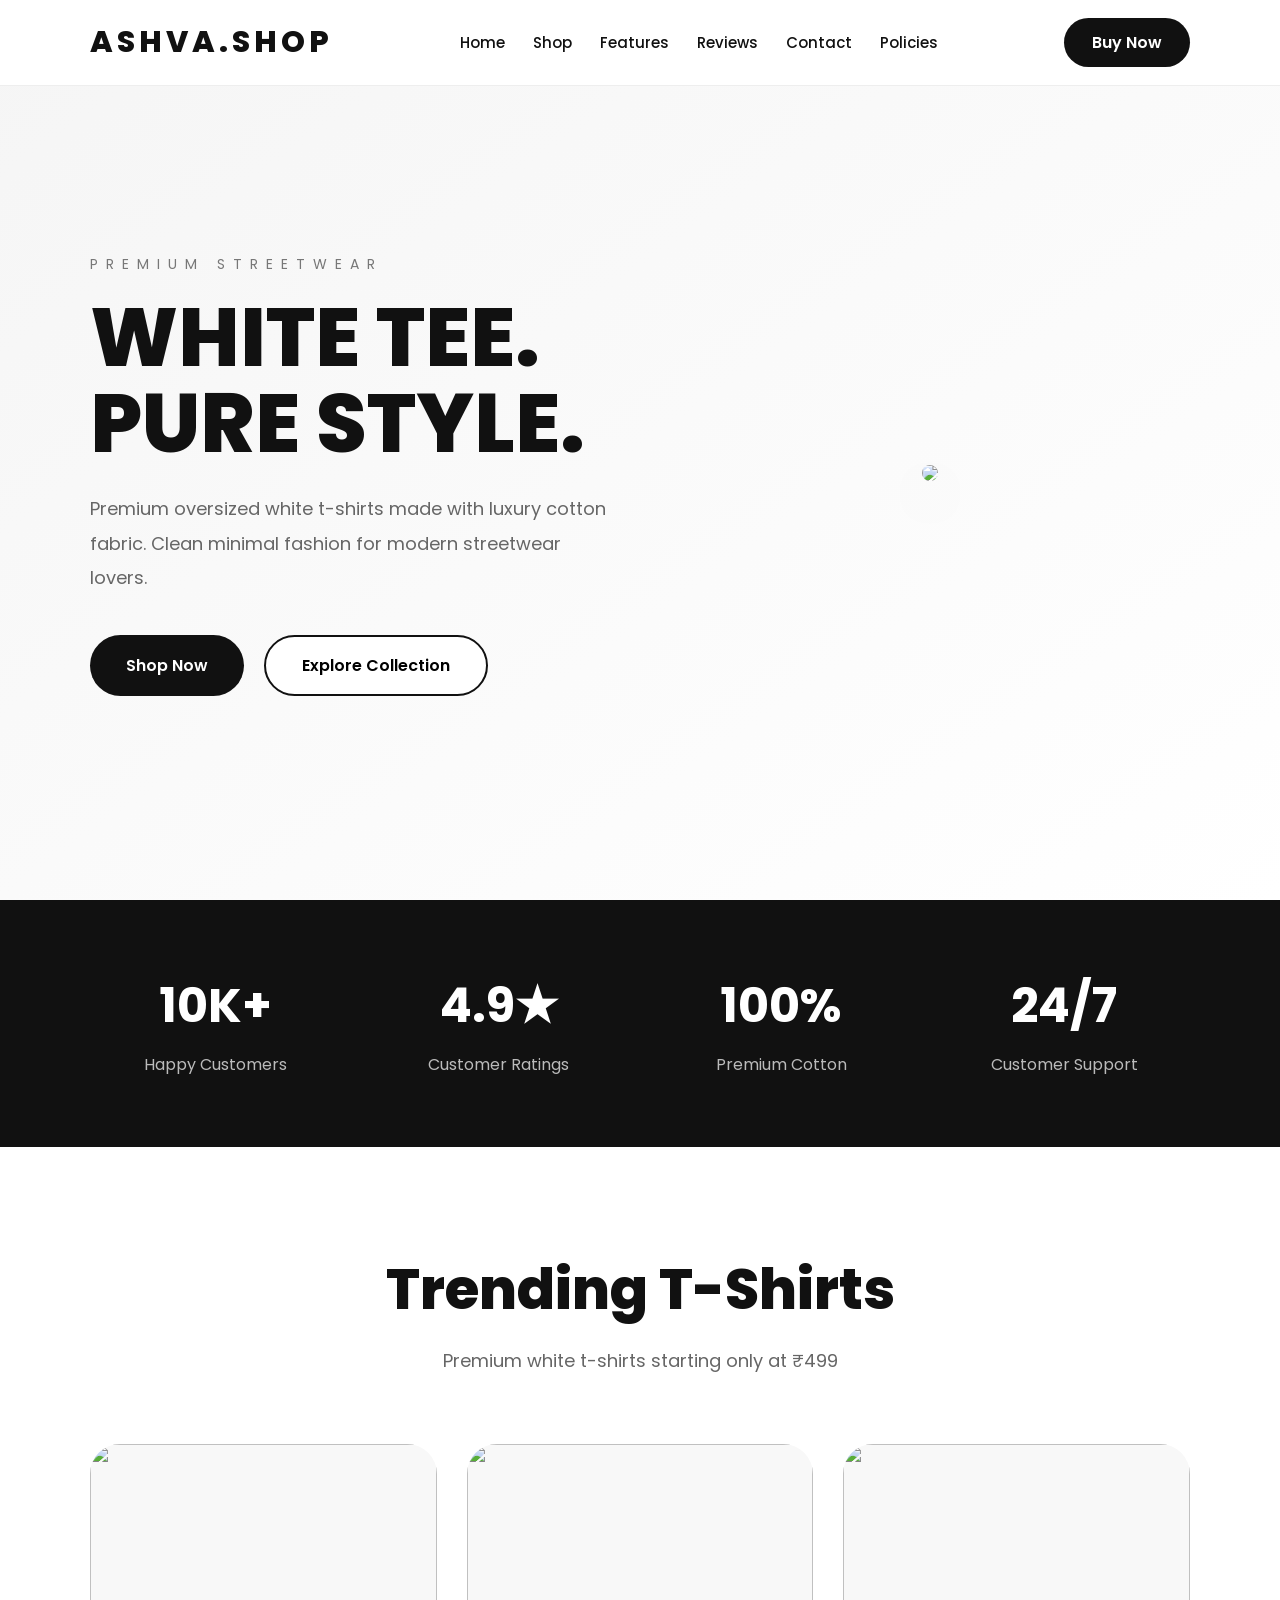
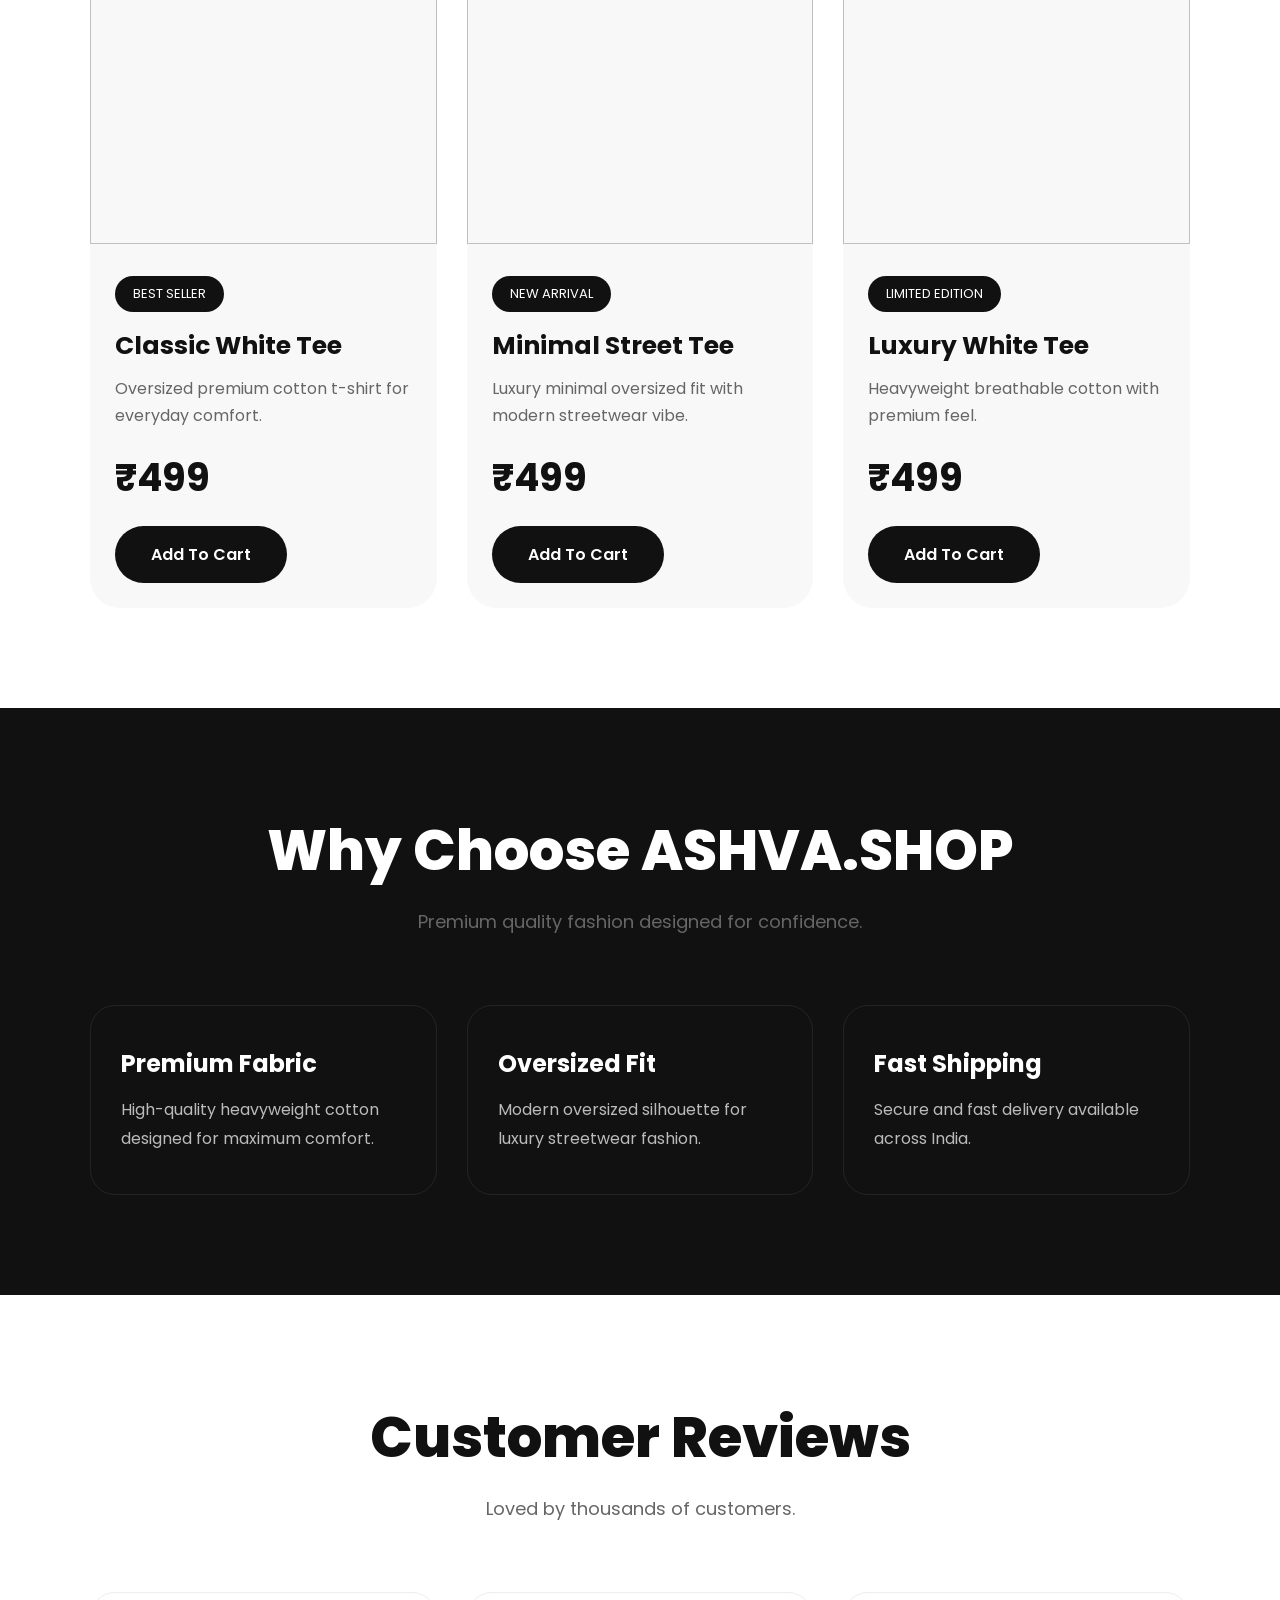
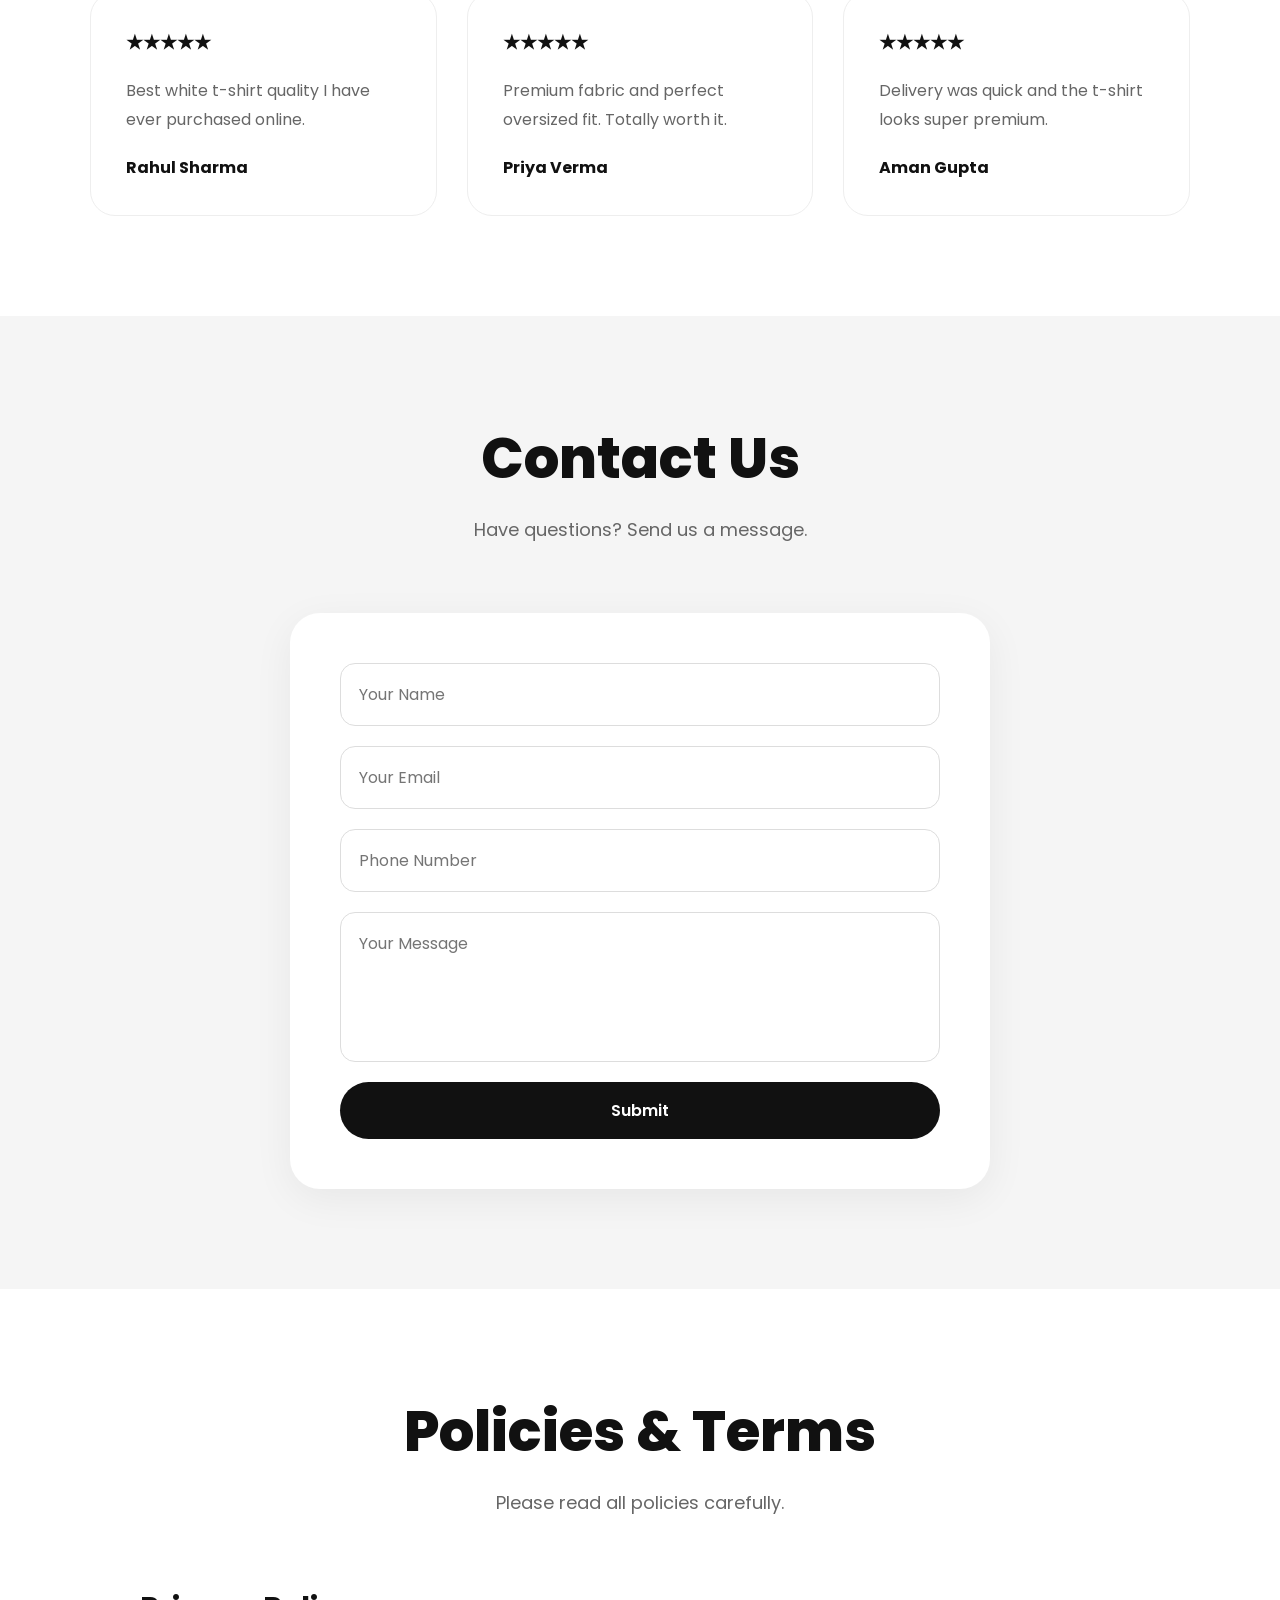
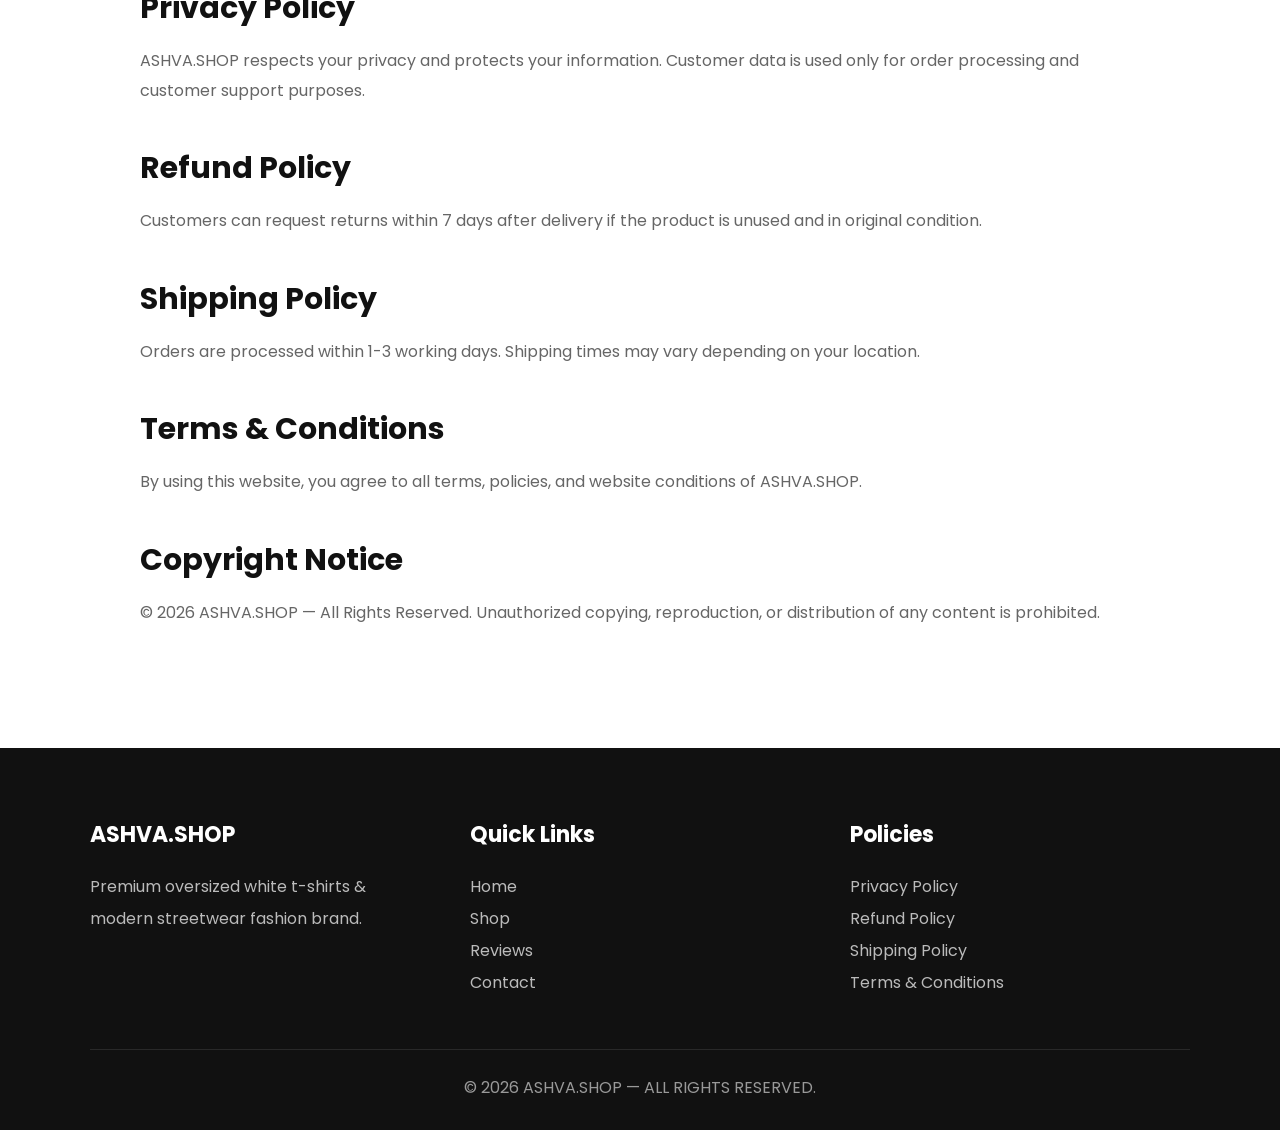
==== commit ae85a192: "Add files via upload" ====
--- a/index.html
+++ b/index.html
@@ -1,1441 +1,855 @@
-<!DOCTYPE html>
-<html lang="en">
-<head>
-
-    <meta charset="utf-8">
-    <meta content="width=device-width, initial-scale=1.0, shrink-to-fit=no" name="viewport">
-    <title> Madhushant - 1499/-</title>
-
-    <link href="bootstrap.min.css" rel="stylesheet" type="text/css">
-    <link href="int.css" rel="stylesheet" type="text/css">
-    <link href="order.css" rel="stylesheet" type="text/css">
-    <link href="style2.css" rel="stylesheet" type="text/css">
-    <link href="spin.css" rel="stylesheet" type="text/css">
-    <link href="webfiles/style_1.css" rel="stylesheet" type="text/css">
-    <link href="webfiles/intlTelInput.css" rel="stylesheet">
-
-<style>
-  
-  /* Prevent horizontal scroll globally */
-html, body {
-  max-width: 100%;
-  overflow-x: hidden;
-}
-
-    .navbar {
-      padding: 8px 0 !important;
-      background-color: #bd2c2c !important;
-      display: flex;
-      flex-direction: column;
-      height: 60px;
-      box-shadow: 0 0 20px rgba(0, 0, 0, 0.5);
-    }
-
-    .centered-video {
-      width: 100%;
-      height: auto;
-      max-width: 100%;
-      /* Prevents the video from exceeding its container's width */
-      box-shadow: 0 4px 8px rgba(0, 0, 0, 0.2);
-      /* Optional: Adds a shadow for aesthetics */
-      border-radius: 8px;
-      /* Optional: Adds rounded corners to the video */
-    }
-
-    .navbar img {
-      height: 45px;
-    }
-
-    .comments {
-      max-width: 100% !important;
-      background: #f4f4f4 !important;
-      padding: 20px !important;
-      border-radius: 10px !important;
-    }
-
-    .comments__body {
-      background: #fff !important;
-    }
-
-    .comments__body img {
-      max-width: 280px !important;
-      border-radius: 3px !important;
-    }
-
-    .btn {
-      display: block;
-      max-width: 280px;
-      margin: 10px auto 20px auto;
-      padding: 15px 20px 15px 20px;
-      text-align: center;
-      font-weight: 700;
-      font-size: 20px;
-      line-height: 1.2;
-      color: #fff !important;
-      text-decoration: none;
-      background: #ba0009;
-      -webkit-border-radius: 50px;
-      border-radius: 50px;
-      -webkit-transition: 0.5s;
-      -o-transition: 0.5s;
-      transition: 0.5s;
-    }
-  </style>
-
-<style>
-    .price-container {
-      font-family: Arial, sans-serif;
-    }
-
-    .price {
-      font-size: 25px;
-    }
-
-    .price.strike {
-      text-decoration: line-through;
-    }
-
-    .price.new {
-      font-size: 36px;
-      color: red;
-    }
-
-    .video-container {
-      position: relative;
-      text-align: center;
-      margin-bottom: 30px;
-    }
-
-    .video-container video {
-      width: 100%;
-      max-width: 800px;
-      border-radius: 8px;
-    }
-
-    /* Unmute button */
-    .unmute-btn {
-      position: absolute;
-      bottom: 20px;
-      left: 50%;
-      transform: translateX(-50%);
-      padding: 10px;
-      background-color: rgba(0, 0, 0, 0.6);
-      color: #fff;
-      border: none;
-      border-radius: 5px;
-      cursor: pointer;
-      font-size: 16px;
-    }
-
-    .unmute-btn:hover {
-      background-color: rgba(0, 0, 0, 0.8);
-    }
-
-    .unmute-btn i {
-      font-size: 20px;
-    }
-
-    /* Cross Speaker Icon for Unmute */
-    .unmute-btn i {
-      color: #fff;
-    }
-
-    .video-container {
-      position: relative;
-      text-align: center;
-    }
-
-    .mute-btn {
-      position: absolute;
-      bottom: 20px;
-      left: 50%;
-      transform: translateX(-50%);
-      width: 50px;
-      height: 50px;
-      background-color: rgba(0, 0, 0, 0.6);
-      border: none;
-      border-radius: 50%;
-      cursor: pointer;
-      display: flex;
-      justify-content: center;
-      align-items: center;
-    }
-
-    .mute-btn img {
-      width: 30px;
-      height: 30px;
-      pointer-events: none;
-      /* Makes only the button clickable, not the image */
-    }
-
-    .mute-btn:hover {
-      background-color: rgba(0, 0, 0, 0.8);
-    }
-
-    /* Responsive Adjustments */
-    @media (max-width: 768px) {
-      .review-card {
-        width: 100%;
-      }
-    }
-  </style>
-</head>
-
-<body class="iti-mobile">
-<nav class="navbar">
-<a href="javascript:void(0);" onclick="smoothScroll('orderForm')">
-<img src="logo.png" alt="">
-</a>
-<h1 style="color: white; font-size: 13px; margin: 0"> National Health Authority <p style="margin: 0">Government of India</p>
-</h1>
-</nav>
-
-<div class="container bg-white pt-2">
-<div class="row">
-<div class="col-lg-9 offset-md-1">
-<div class="mb-2">
-<span class="badge badge-info" id="todayDate"></span>
-</div>
-
-<h2 class="md-5 mb-3">
-<b> क्या? आप डायबिटीज से परेशान हैं? ब्लड शुगर कंट्रोल करने का 100% आयुर्वेदिक तरीका! </b>
-</h2>
-
-<div class="alert alert-info border-0 mb-3" role="alert">
-<h5 class="md-5 text-center mb-0 p-2">
-<b>यह सामग्री शैक्षिक उद्देश्य के लिए है। व्यक्तिगत परिणाम भिन्न हो सकते हैं।</b>
-</h5>
-</div>
-
-<div class="row">
-<div class="col-12 col-sm-12 col-md-12 col-lg-6 col-xl-6">
-<img alt="" class="rounded mx-auto d-block img-fluid img-fluid--1style shadow" src="yog_guru.webp" style="float: left">
-</div>
-
-<div class="col-12 col-sm-12 col-md-12 col-lg-6 col-xl-6">
-<p> नमस्ते, मैं डॉ. ए.के. ब्लड शुगर संतुलन और ऊर्जा के लिए एक आयुर्वेद-प्रेरित, सरल तरीका साझा कर रहा/रही हूँ। </p>
-<div class="button-bottom pb-0">
-<a href="javascript:void(0);" onclick="smoothScroll('orderForm')">अभी ऑर्डर करें</a>
-</div>
-<p></p>
-<img alt="" class="rounded mx-auto d-block img-fluid" src="sc5-img4.webp">
-<p>कुछ हफ्तों में कई लोगों को भोजन के बाद रीडिंग्स अधिक स्थिर दिखती हैं। ऊर्जा और नींद बेहतर महसूस हो सकती है। परिणाम व्यक्ति-व्यक्ति भिन्न हो सकते हैं।</p>
-<div class="alert p-4 alert-primary border-0" role="alert">
-<ul class="mb-0 pl-3 pr-3">
-<li>भोजन के बाद शुगर स्पाइक्स में मदद</li>
-<li>इंसुलिन संवेदनशीलता सपोर्ट</li>
-<li>दिनभर ऊर्जा में सहयोग</li>
-<li>वजन व क्रेविंग मैनेजमेंट</li>
-<li>दीर्घकालिक स्वास्थ्य पर फोकस</li>
-</ul>
-</div>
-यह इलाज नहीं है; सही आहार और गतिविधि के साथ बेहतर परिणाम मिल सकते हैं.
-<p style="padding-top: 10px; margin-bottom: 0">
-<b>चाहे आप अभी शुरू कर रहे हों या पहले बहुत कुछ आज़मा चुके हों—यह तरीका सरल और व्यावहारिक है। </b>
-</p>
-</div>
-</div>
-
-<div class="video-container">
-<video autoplay id="video" loop muted playsinline style="width: 100%; max-width: 800px; border-radius: 8px;">
-<source src="cardrive.mp4" type="video/mp4"> Your browser does not support the video tag.
-</video>
-<button class="mute-btn" id="muteBtn" type="button">
-<img alt="Mute Icon" id="muteIcon" src="mute.png">
-</button>
-</div>
-
-<p style="clear: both; padding-top: 20px"> यदि आपने पहले विभिन्न उपाय आज़माए हैं और फिर भी ब्लड शुगर को स्थिर रखना कठिन लगा है, तो आप अकेले नहीं हैं। सही मार्गदर्शन, संतुलित आहार, नियमित गतिविधि और उपयुक्त सपोर्ट के साथ अधिकांश लोगों को कुछ ही हफ्तों में सकारात्मक बदलाव दिखने लगते हैं। </p>
-
-<div class="rounded shadow bg-light">
-<img alt="" class="rounded mx-auto d-block img-fluid" src="7.webp">
-<center>
-<p class="m-0 p-2">
-<small>
-<i>2 हफ्तों में मेरी फास्टिंग और पोस्ट-प्रांडियल रीडिंग अधिक स्थिर हो गईं। दिनभर ऊर्जा बेहतर महसूस होती है।</i>
-</small>
-</p>
-<p>
-<img alt="" class="rounded mx-auto d-block img-fluid" src="sawdhan.webp">
-</p>
-</center>
-</div>
-
-<p></p>
-
-<div class="alert p-4 alert-success border-0" role="alert">
-<ul class="mb-0 pl-3 pr-3">
-<li>भोजन के बाद की रीडिंग अधिक स्थिर दिखीं।</li>
-<li> नियमित उपयोग, आहार और गतिविधि के साथ HbA1c में क्रमिक सुधार देखा। </li>
-<li> दिनभर ऊर्जा में सहयोग मिला और थकान में कमी महसूस हुई। </li>
-<li> क्रेविंग कंट्रोल में मदद मिली और नींद की गुणवत्ता बेहतर लगी। </li>
-<li> परिवार के साथ दीर्घकालिक स्वास्थ्य लक्ष्यों पर फोकस करना आसान हुआ। </li>
-</ul>
-</div>
-
-<div class="container">
-<div class="review-section">
-<div class="review-card">
-<h4>Customer Review 1</h4>
-<p>मैं कोलकाता से तन्मय रॉय हूँ। आहार में बदलाव और इस सपोर्ट के साथ 3 हफ्तों में मेरी फास्टिंग रीडिंग अधिक स्थिर हुईं और दिनभर ऊर्जा बेहतर रही।</p>
-</div>
-
-<div class="review-card">
-<h4>Customer Review 2</h4>
-<p>मैं राजकुमार (42) कोलकाता से। पोस्ट-प्रांडियल शुगर स्पाइक्स कम दिखे और क्रेविंग्स कंट्रोल करना आसान हुआ।</p>
-</div>
-
-<div class="review-card">
-<h4>Customer Review 3</h4>
-<p>मैं शंकर (40) वेस्ट बंगाल से। नियमित वॉक और संतुलित आहार के साथ, 1 महीने में रीडिंग्स पहले से अधिक स्थिर दिखीं।</p>
-</div>
-</div>
-</div>
-
-<p></p>
-<div class="button-bottom pb-0">
-<a href="javascript:void(0);" onclick="smoothScroll('orderForm')">ऑर्डर करें</a>
-<p></p>
-</div>
-
-<p><b>ऊपर दिए उदाहरण व्यक्तिगत अनुभव हैं और व्यक्ति-व्यक्ति में भिन्न हो सकते हैं।</b></p>
-<p> उपयोगकर्ताओं ने अक्सर संतुलित आहार, नियमित गतिविधि और इस सपोर्ट के साथ बेहतर ऊर्जा और अधिक स्थिर रीडिंग्स की सूचना दी है। किसी भी सप्लिमेंट की तरह, परिणाम समय के साथ और व्यक्तिगत रूप से भिन्न हो सकते हैं। नीचे कुछ अनुभव साझा किए गए हैं: </p>
-
-<div class="alert p-3 border-0 mb-3" role="alert" style="background: #f4f4f4">
-<div class="row">
-<div class="col-12 col-sm-12 col-md-12 col-lg-4 col-xl-4">
-<img alt="" class="rounded mx-auto d-block img-fluid" src="sc5-img4.webp">
-</div>
-<div class="col-12 col-sm-12 col-md-12 col-lg-8 col-xl-8 pt-3 pl-3 pr-3 pb-lg-3">
-<b>
-<p> यह मेरे लिए सहायक रहा। मेरी फास्टिंग और पोस्ट-प्रांडियल रीडिंग पहले अस्थिर रहती थीं। अब नियमितता आई है। </p>
-<p class="mb-0"> मैंने आहार और वॉक के साथ इसे शामिल किया। परिवार के साथ समय और स्वास्थ्य पर फोकस करना आसान हुआ। </p>
-</b>
-</div>
-</div>
-</div>
-
-<div class="alert p-3 border-0 mb-3" role="alert" style="background: #f4f4f4">
-<div class="row">
-<div class="col-12 col-sm-12 col-md-12 col-lg-4 col-xl-4">
-<img alt="" class="rounded mx-auto d-block img-fluid" src="webfiles/841862.webp" style="max-width: 240px; width: 100%">
-</div>
-<div class="col-12 col-sm-12 col-md-12 col-lg-8 col-xl-8 pt-3 pl-3 pr-3 pb-lg-3">
-<b>
-<p> Madhu shant ने भोजन के बाद की स्पाइक्स को संभालने में मेरी मदद की। </p>
-<p class="mb-0"> 34 की उम्र में, आहार और गतिविधि के साथ इसे जोड़ने पर दिनभर की ऊर्जा बेहतर लगी।</p>
-</b>
-</div>
-</div>
-</div>
-
-<p></p>
-<div class="button-bottom pb-0">
-<a href="javascript:void(0);" onclick="smoothScroll('orderForm')">ऑर्डर करें</a>
-</div>
-<p></p>
-
-<h2 class="md-5 text-center">
-<b>कैसे विज्ञान की मदद से भोजन के बाद ब्लड शुगर स्पाइक्स को प्रबंधित किया जाए और ऊर्जा को सपोर्ट किया जाए? </b>
-</h2>
-
-<p> संतुलित आहार, नियमित गतिविधि और सही सपोर्ट के साथ, कई लोगों को कुछ दिनों से हफ्तों में भोजन के बाद की रीडिंग अधिक स्थिर दिखने लगती हैं। </p>
-<img alt="" class="product-img" src="IMG_3157.png" style="max-width: 680px; margin-bottom: 20px">
-<p> यह जादू नहीं है, बल्कि विज्ञान-प्रेरित हर्बल सपोर्ट और अच्छी आदतों का संयोजन है जो इंसुलिन संवेदनशीलता, ऊर्जा और नींद में सहयोग कर सकता है। </p>
-<p> Madhu Shant के साथ अनुभव किए गए सहायक प्रभाव (व्यक्तिगत अनुभव भिन्न हो सकते हैं): </p>
-<img alt="" class="rounded mx-auto d-block img-fluid" src="7.webp" style="border: double">
-
-<p>
-<br> भोजन के बाद शुगर रेंज • दिनभर ऊर्जा • नींद की गुणवत्ता • वजन प्रबंधन • क्रेविंग कंट्रोल • संपूर्ण स्वास्थ्य पर फोकस
-</p>
-
-<div class="button-bottom pb-0">
-<a href="javascript:void(0);" onclick="smoothScroll('orderForm')">ऑर्डर करें</a>
-</div>
-
-<h2>
-<p><b>Madhu Shant का ऑर्डर अभी देना क्यों उपयोगी हो सकता है</b></p>
-</h2>
-
-<p> जब ब्लड शुगर असंतुलित होती है, तो ऊर्जा और आत्मविश्वास पर असर पड़ सकता है। पर अब आपके पास सुरक्षित और व्यावहारिक सपोर्ट का विकल्प है। आपको बस आखिरी कदम उठाना बाकी है। </p>
-<p><b>मेरा आपसे अनुरोध है: पहले अपने डॉक्टर से सलाह लें और फिर अपने स्वास्थ्य लक्ष्यों के अनुसार निर्णय लें।</b></p>
-<p> हमारा उद्देश्य सुरक्षित, प्राकृतिक घटकों के साथ एक ऐसा सपोर्ट प्रदान करना है जो आपकी दिनचर्या में सरलता से फिट हो सके। किसी भी सप्लिमेंट का उपयोग शुरू करने से पहले चिकित्सा परामर्श लेना आवश्यक है। <br></p>
-
-<p>
-<img alt="" class="rounded mx-auto d-block img-fluid" src="sert.webp" style="border: double">
-</p>
-
-<p></p>
-
-<h2>
-<p><b>क्या आप भी उन हज़ारों लोगों से जुड़ना चाहते हैं जिन्होंने बेहतर ब्लड शुगर प्रबंधन का अनुभव साझा किया है?</b></p>
-</h2>
-
-<p> मैंने आपको बिना किसी परेशानी के इस सपोर्ट के बारे में जानकारी दी। अब आप जानते हैं कि यह कैसे काम कर सकता है और यह आपकी दिनचर्या में कैसे फिट हो सकता है। ब्लड शुगर प्रबंधन की राह में पहला कदम हमेशा सबसे कठिन होता है—इसीलिए हमने इसे सरल और व्यावहारिक रखा है। </p>
-<p> यह बहुत सरल है। आप केवल वास्तविक परिणामों के लिए भुगतान करेंगे, न कि वादों के लिए। इस सेवा को पाने के लिए, कृपया नीचे दिया गया फ़ॉर्म भरें और हम आपको फोन करेंगे। </p>
-
-<div class="alert alert-danger border-0" role="alert">
-<center>
-<p><b> जानना ज़रूरी है: </b></p>
-<img alt="" class="product-img" src="IMG_3157.png" style="max-width: 680px; margin-bottom: 20px">
-</center>
-<p> आपका ऑर्डर सुरक्षित और गोपनीय पैकेजिंग में भेजा जाएगा। डिलीवरी के समय कोई संवेदनशील जानकारी पैकेज पर प्रदर्शित नहीं की जाती। </p>
-<center>
-<p class="m-0 font-weight-bold">पूरी तरह से गुमनाम।</p>
-</center>
-</div>
-
-<img alt="" class="rounded mx-auto d-block img-fluid" src="webfiles/Group1208.webp" style="border: double">
-
-<div class="button-bottom pb-0">
-<a href="javascript:void(0);" onclick="smoothScroll('orderForm')">ऑर्डर करें</a>
-</div>
-
-<p> कृपया केवल सप्लायर की आधिकारिक साइट से ही ऑर्डर करें ताकि प्रामाणिक उत्पाद और सपोर्ट मिल सके। </p>
-<p><b> यदि उत्पाद आपकी अपेक्षाओं पर खरा नहीं उतरता, तो हमारी आसान रिफंड नीति लागू होती है। यह ऑफर सीमित समय के लिए उपलब्ध है। </b></p>
-
-<img alt="" class="rounded mx-auto d-block img-fluid" src="made%20in%20Germany.webp">
-
-<p></p>
-
-<div class="button-bottom pb-0">
-<a href="javascript:void(0);" onclick="smoothScroll('orderForm')">ऑर्डर करें</a>
-</div>
-
-<div style="margin-bottom: 20px;">
-<img alt="" class="product-img" src="IMG_3157.png" style="max-width: 360px; margin-bottom: 10px">
-<center>
-<img class="" src="qq.webp" style="max-width: 200px" alt="">
-</center>
-<br>
-</div>
-
-<div style="margin: auto; max-width: 600px; padding: 20px; background-color: #f5f5f5; border-radius: 10px; border: 2px solid #e74c3c;">
-<div class="order_block">
-<div id="orderForm">
-<div class="wp-caption aligncenter">
-<center>
-
-<div class="alert alert-secondary border-0" role="alert" style="background: #f5f5f5 !important; color: #000; font-weight: bold;">
-<p class="mb-2"> ऑफ़र समाप्त होने में शेष समय: </p>
-<div class="vip-countdown timer" id="timer">10:00</div>
-<p></p>
-</div>
-
-<h3 class="p-2 mb-3 mt-0 offer-price" style="font-family: Arial, sans-serif; font-size: 20px;">
-<span class="discount-text">पुरानी कीमत 5000/-, 75% छूट के साथ</span> <br> नई कीमत मात्र <span class="blinking-price" style="font-weight: bold; color: #000000;">1499/- रुपये</span>
-</h3>
-<p></p>
-<div class="stock text-danger">सिर्फ <strong id="stock-count">17</strong> पैकेट बचे हैं</div>
-<p></p>
-</center>
-
-<style>
-.vip-countdown {
-  display: inline-block;
-  padding: 15px 25px;
-  background: linear-gradient(145deg, #e74c3c, #f39c12);
-  color: white;
-  font-size: 30px;
-  font-weight: bold;
-  border-radius: 50%;
-  box-shadow: 0 4px 10px rgba(0, 0, 0, 0.2);
-  animation: glow 1.5s ease-in-out infinite alternate;
-  position: relative;
-  z-index: 1;
-}
-
-@keyframes glow {
-  0% {
-    box-shadow: 0 0 10px rgba(255, 0, 0, 0.7), 0 0 20px rgba(255, 0, 0, 0.5);
-  }
-  100% {
-    box-shadow: 0 0 20px rgba(255, 165, 0, 0.7), 0 0 40px rgba(255, 165, 0, 0.5);
-  }
-}
-
-.discount-text {
-  color: #d9534f;
-  font-size: 24px;
-  font-weight: bold;
-  text-shadow: 2px 2px 5px rgba(0, 0, 0, 0.2);
-}
-
-.blinking-price {
-  font-weight: bold;
-  color: #f39c12;
-  font-size: 28px;
-  animation: blink 1s infinite;
-}
-
-@keyframes blink {
-  0%, 100% { opacity: 1; }
-  50% { opacity: 0.5; }
-}
-
-#submitButton {
-  width: 300px;
-  height: 60px;
-  background: linear-gradient(to right, #f39c12, #e74c3c);
-  color: white;
-  font-size: 16px;
-  border: none;
-  border-radius: 30px;
-  display: flex;
-  align-items: center;
-  justify-content: center;
-  padding: 0;
-  text-align: center;
-  cursor: pointer;
-  box-shadow: 0 4px 10px rgba(0, 0, 0, 0.1);
-  transition: all 0.3s ease;
-}
-
-#submitButton.loading {
-  background-color: #cccccc;
-  cursor: not-allowed;
-}
-
-#submitButton:active {
-  animation: shake 0.3s ease-in-out;
-}
-
-.order-processing {
-  color: #fff;
-  background: #e74c3c;
-  padding: 10px;
-  border-radius: 5px;
-  display: none;
-  text-align: center;
-  font-size: 18px;
-  font-weight: bold;
-}
-</style>
-
-<div id="orderFormBorder">
-<br>
-<center>
-
-<div class="elementor-widget-container">
-<form autocomplete="off" class="elementor-form" id="leadForm">
-<div class="elementor-form-fields-wrapper elementor-labels-above">
-
-<div class="elementor-field-type-text elementor-field-group elementor-column elementor-field-group-name elementor-col-100 elementor-field-required">
-<label class="elementor-field-label" for="form-field-name">Full Name</label>
-<input class="elementor-field elementor-size-sm elementor-field-textual" id="form-field-name" name="name" placeholder="अपना पूरा नाम भरिये" required size="1" type="text">
-</div>
-
-<div class="elementor-field-type-tel elementor-field-group elementor-column elementor-field-group-phone elementor-col-100 elementor-field-required">
-<label class="elementor-field-label" for="form-field-phone">Phone Number</label>
-<input class="elementor-field elementor-size-sm elementor-field-textual" id="form-field-phone" name="phone" placeholder="10-digit phone number" pattern="^[0-9]{10}$" maxlength="10" minlength="10" oninput="this.value=this.value.replace(/[^0-9]/g,'')" title="Enter exactly 10 digit mobile number" required size="1" type="tel">
-</div>
-
-<div class="elementor-field-type-textarea elementor-field-group elementor-column elementor-field-group-address elementor-col-100 elementor-field-required">
-<label class="elementor-field-label" for="form-field-address">Address</label>
-<textarea class="elementor-field-textual elementor-field elementor-size-sm" id="form-field-address" name="address" placeholder="कृपया अपना पूरा पता पिनकोड के साथ दर्ज करें अन्यथा आपका ऑर्डर डिलीवर नहीं किया जाएगा!" required rows="4"></textarea>
-</div>
-
-<div class="elementor-field-type-hidden elementor-field-group elementor-column elementor-field-group-lead_source elementor-col-100">
-<input type="hidden" id="utm_source" name="utm_source">
-<input type="hidden" id="utm_medium" name="utm_medium">
-<input type="hidden" id="utm_campaign" name="utm_campaign">
-<input type="hidden" id="utm_term" name="utm_term">
-<input type="hidden" id="utm_content" name="utm_content">
-<input type="hidden" id="fbclid" name="fbclid">
-<input type="hidden" id="gclid" name="gclid">
-<input type="hidden" id="page_url" name="page_url">
-<input type="hidden" id="referrer" name="referrer">
-<input type="hidden" id="user_agent" name="user_agent">
-<input type="hidden" id="device" name="device">
-</div>
-
-<style>
-  #form-field-address {
-    margin-bottom: 25px; /* spacing after address field */
-  }
-</style>
-
-<div class="elementor-field-group elementor-column elementor-field-type-submit elementor-col-100 e-form__buttons">
-<button class="elementor-button elementor-size-sm" id="submitBtn" type="submit">
-<span class="elementor-button-content-wrapper">
-<span class="elementor-button-text" id="submitBtnText">अभी ऑर्डर करें</span>
-</span>
-</button>
-</div>
-
-<div id="formMessage" style="margin-top:10px;font-weight:bold;"></div>
-</div>
-</form>
-</div>
-</center>
-</div>
-
-</div>
-</div>
-</div>
-</div>
-</div>
-
-<style>
-form {
-  position: relative;
-}
-
-.loader {
-  position: absolute;
-  top: 0;
-  left: 0;
-  right: 0;
-  bottom: 0;
-  width: 100%;
-  z-index: 10000;
-  display: none;
-}
-
-.loader img {
-  position: absolute;
-  width: 10%;
-  bottom: 50%;
-  left: 50%;
-  transform: translateY(50%);
-  transform: translateX(-50%);
-}
-</style>
-
-</div>
-</div>
-
-<div class="comments">
-<h2 class="comments__title">टिप्पणियाँ</h2>
-
-<div class="fade2" style="display: block">
-<div class="comments__item">
-<div class="comments__avatar">
-<img src="ava1.webp" alt="">
-</div>
-<div class="comments__body">
-<div class="comments__info">
-<div class="time-comments">1 मिनट पहले</div>
-<span class="comments__name">Jobin Dodiya (Bombay)</span>
-</div>
-<div class="comments__text">
-<p> 2 हफ्तों में मेरी फास्टिंग और पोस्ट-प्रांडियल रीडिंग्स अधिक स्थिर हुईं। अब भोजन चुनना आसान लगता है। </p>
-</div>
-<div class="like-facebook">
-<a href="javascript:void(0);" onclick="smoothScroll('orderForm')">
-<img src="like.png" alt="">
-</a>
-</div>
-<div class="panel-funct">
-<div class="add-comment">Add comment</div>
-<div class="share">
-<a href="javascript:void(0);" onclick="smoothScroll('orderForm')">Share</a>
-</div>
-</div>
-</div>
-</div>
-</div>
-
-<div class="fade1">
-<div class="comments__item">
-<div class="comments__avatar">
-<img src="webfiles/ava2.webp" alt="">
-</div>
-<div class="comments__body">
-<div class="comments__info">
-<div class="time-comments">1 मिनट पहले</div>
-<span class="comments__name">Neerendra Bhakta (Delhi)</span>
-</div>
-<div class="comments__text">
-<p> मेरा HbA1c धीरे-धीरे कम हो रहा है। आहार और वॉक के साथ यह सपोर्ट मेरे लिए उपयोगी रहा। </p>
-<p>
-<img src="webfiles/coms1.webp" alt="">
-</p>
-</div>
-<div class="like-facebook">
-<a href="javascript:void(0);" onclick="smoothScroll('orderForm')">
-<img src="like.png" alt="">
-</a>
-</div>
-<div class="panel-funct">
-<div class="add-comment">Add comment</div>
-<div class="share">
-<a href="javascript:void(0);" onclick="smoothScroll('orderForm')">Share</a>
-</div>
-</div>
-</div>
-</div>
-</div>
-
-<div class="comments__item">
-<div class="comments__avatar"><img src="ava3.webp" alt=""></div>
-<div class="comments__body">
-<div class="comments__info">
-<div class="time-comments">16 मिनट पहले</div>
-<span class="comments__name">Peter Mathai (Delhi)</span>
-</div>
-<div class="comments__text"><p> मुझे पोस्ट-डिनर शुगर स्पाइक्स की चिंता रहती थी। अब रीडिंग्स पहले से अधिक स्थिर हैं। </p></div>
-<div class="like-facebook"><a href="javascript:void(0);" onclick="smoothScroll('orderForm')"><img src="like.png" alt=""></a></div>
-<div class="panel-funct"><div class="add-comment">Add comment</div><div class="share"><a href="javascript:void(0);" onclick="smoothScroll('orderForm')">Share</a></div></div>
-</div>
-</div>
-
-<div class="comments__item">
-<div class="comments__avatar"><img src="ava4.webp" alt=""></div>
-<div class="comments__body">
-<div class="comments__info">
-<div class="time-comments">16 मिनट पहले</div>
-<span class="comments__name">Juhi Narayan (Ahmedabad)</span>
-</div>
-<div class="comments__text"><p> मेरे पिता की रीडिंग्स अस्थिर थीं। संतुलित आहार और इस सपोर्ट के साथ कुछ हफ्तों में फर्क दिखा। </p></div>
-<div class="like-facebook"><a href="javascript:void(0);" onclick="smoothScroll('orderForm')"><img src="like.png" alt=""></a></div>
-<div class="panel-funct"><div class="add-comment">Add comment</div><div class="share"><a href="javascript:void(0);" onclick="smoothScroll('orderForm')">Share</a></div></div>
-</div>
-</div>
-
-<div class="comments__item">
-<div class="comments__avatar"><img src="ava5.webp" alt=""></div>
-<div class="comments__body">
-<div class="comments__info">
-<div class="time-comments">16 मिनट पहले</div>
-<span class="comments__name">Rajesh Yadu Gala (Bangalore)</span>
-</div>
-<div class="comments__text"><p> यह सपोर्ट मेरे लिए सहायक रहा। एक हफ्ते में ऊर्जा और नींद की गुणवत्ता बेहतर लगी। </p></div>
-<div class="like-facebook"><a href="javascript:void(0);" onclick="smoothScroll('orderForm')"><img src="like.png" alt=""></a></div>
-<div class="panel-funct"><div class="add-comment">Add comment</div><div class="share"><a href="javascript:void(0);" onclick="smoothScroll('orderForm')">Share</a></div></div>
-</div>
-</div>
-
-<div class="comments__item">
-<div class="comments__avatar"><img src="ava6.webp" alt=""></div>
-<div class="comments__body">
-<div class="comments__info">
-<div class="time-comments">21 मिनट पहले</div>
-<span class="comments__name">Ajay Panchal (Delhi)</span>
-</div>
-<div class="comments__text"><p> अब शाम की वॉक और भोजन के साथ रूटीन में स्थिरता आई है। रीडिंग्स पहले से बेहतर रहती हैं। </p></div>
-<div class="like-facebook"><a href="javascript:void(0);" onclick="smoothScroll('orderForm')"><img src="like.png" alt=""></a></div>
-<div class="panel-funct"><div class="add-comment">Add comment</div><div class="share"><a href="javascript:void(0);" onclick="smoothScroll('orderForm')">Share</a></div></div>
-</div>
-</div>
-
-<div class="comments__item">
-<div class="comments__avatar"><img src="ava7.webp" alt=""></div>
-<div class="comments__body">
-<div class="comments__info">
-<div class="time-comments">25 मिनट पहले</div>
-<span class="comments__name">Hetan Rai (Bombay)</span>
-</div>
-<div class="comments__text"><p>मेरी रोज़ की रीडिंग्स स्थिर हैं और सुबह की फास्टिंग बेहतर दिखती है।</p></div>
-<div class="like-facebook"><a href="javascript:void(0);" onclick="smoothScroll('orderForm')"><img src="like.png" alt=""></a></div>
-<div class="panel-funct"><div class="add-comment">Add comment</div><div class="share"><a href="javascript:void(0);" onclick="smoothScroll('orderForm')">Share</a></div></div>
-</div>
-</div>
-
-<div class="comments__item">
-<div class="comments__avatar"><img src="ava8.webp" alt=""></div>
-<div class="comments__body">
-<div class="comments__info">
-<div class="time-comments">43 मिनट पहले</div>
-<span class="comments__name">Kabeer Lal Nayar (शहर का नाम निर्दिष्ट नहीं)</span>
-</div>
-<div class="comments__text"><p> मैंने कई उपाय आज़माए थे। यह सपोर्ट और आहार के साथ मुझे भोजन के बाद की स्पाइक्स में सहायता मिली। </p></div>
-<div class="like-facebook"><a href="javascript:void(0);" onclick="smoothScroll('orderForm')"><img src="like.png" alt=""></a></div>
-<div class="panel-funct"><div class="add-comment">Add comment</div><div class="share"><a href="javascript:void(0);" onclick="smoothScroll('orderForm')">Share</a></div></div>
-</div>
-</div>
-
-<div class="comments__item">
-<div class="comments__avatar"><img src="ava9.webp" alt=""></div>
-<div class="comments__body">
-<div class="comments__info">
-<div class="time-comments">49 मिनट पहले</div>
-<span class="comments__name">Raju Raj (Surat)</span>
-</div>
-<div class="comments__text"><p> मुझे लगा था कि कुछ फायदा नहीं होगा, क्योंकि पहले बहुत कुछ ट्राय किया था। लेकिन यहाँ आहार और गतिविधि के साथ मुझे स्थिर रीडिंग्स दिखीं। </p></div>
-<div class="like-facebook"><a href="javascript:void(0);" onclick="smoothScroll('orderForm')"><img src="like.png" alt=""></a></div>
-<div class="panel-funct"><div class="add-comment">Add comment</div><div class="share"><a href="javascript:void(0);" onclick="smoothScroll('orderForm')">Share</a></div></div>
-</div>
-</div>
-
-<div class="comments__item">
-<div class="comments__avatar"><img src="ava10.webp" alt=""></div>
-<div class="comments__body">
-<div class="comments__info">
-<div class="time-comments">1 घंटे पहले</div>
-<span class="comments__name">Chitranjan Swamy (Mumbai)</span>
-</div>
-<div class="comments__text"><p> मेरा वजन थोड़ा कम हुआ और क्रेविंग्स कंटROL करना आसान हो गया। मुझे पैकेज 5 दिनों में मिल गया था। </p></div>
-<div class="like-facebook"><a href="javascript:void(0);" onclick="smoothScroll('orderForm')"><img src="like.png" alt=""></a></div>
-<div class="panel-funct"><div class="add-comment">Add comment</div><div class="share"><a href="javascript:void(0);" onclick="smoothScroll('orderForm')">Share</a></div></div>
-</div>
-</div>
-
-<div class="comments__item">
-<div class="comments__avatar"><img src="ava11.webp" alt=""></div>
-<div class="comments__body">
-<div class="comments__info">
-<div class="time-comments">1 घंटे पहले</div>
-<span class="comments__name">Ishat Dalal (शहर का नाम निर्दिष्ट नहीं)</span>
-</div>
-<div class="comments__text"><p> मुझे भी पैकेट 6 दिनों में मिल गया था। कस्टमर सपोर्ट ने उपयोग और आहार पर उपयोगी मार्गदर्शन दिया। </p></div>
-<div class="like-facebook"><a href="javascript:void(0);" onclick="smoothScroll('orderForm')"><img src="like.png" alt=""></a></div>
-<div class="panel-funct"><div class="add-comment">Add comment</div><div class="share"><a href="javascript:void(0);" onclick="smoothScroll('orderForm')">Share</a></div></div>
-</div>
-</div>
-</div>
-
-<div class="button-bottom pb-0">
-<a href="javascript:void(0);" onclick="smoothScroll('orderForm')">ऑर्डर करें</a>
-</div>
-
-<div class="footer__in">
-<div class="foot_en_center" style=" text-align: center; margin: 0px auto; padding: 30px 0; font-size: 15px;"> © 2026 Copyright. All rights reserved. </div>
-</div>
-
-<div class="wr-box-order box1">
-<div class="order-box"> नाम: *. **** ****, कस्बा: *******<br> 2 आइटम का आदेश दिया </div>
-</div>
-<div class="wr-box-order box2">
-<div class="order-box"> नाम: *. **** ****, कस्बा: *******<br> 1 आइटम का ऑर्डर दिया </div>
-</div>
-
-<div class="spin-result-wrapper" style="display: none">
-<div class="pop-up-window">
-<div class="close-popup"></div>
-<span class="pop-up-heading">बधाई हो!</span>
-<p class="pop-up-text">उत्पादों पर आपको -50% की छूट मिलती है।</p>
-<span class="pop-up-button hhh">OK</span>
-</div>
-</div>
-
-<style>
-    .comeback_layout {
-      display: none;
-      position: fixed;
-      padding: 10px;
-      color: #000;
-      left: 0;
-      top: 0;
-      width: 100%;
-      height: 100%;
-      z-index: 20000000;
-      background: rgba(0, 0, 0, 0.75);
-      overflow-y: scroll;
-      -ms-overflow-style: none;
-      overflow: -moz-scrollbars-none;
-    }
-
-    .comeback_layout::-webkit-scrollbar {
-      width: 0;
-    }
-
-    .comeback_wrapper {
-      width: 100%;
-      max-width: 450px;
-      margin: auto;
-    }
-
-    .comeback_container {
-      border-radius: 12px;
-      border: none;
-      background: linear-gradient(to top, #fff, #fff);
-      padding: 15px;
-      text-align: center;
-    }
-
-    .comeback_container .btn {
-      display: block;
-      width: 100%;
-      color: #fff;
-      background: #c73030;
-      text-transform: uppercase;
-      padding: 20px 30px;
-      font-size: 21px;
-      font-weight: bold;
-      text-align: center;
-      vertical-align: middle;
-      border-radius: 12px;
-      text-decoration: none !important;
-      -webkit-animation: 1s pulse2 infinite alternate ease-in-out;
-      animation: 1s pulse2 infinite alternate ease-in-out;
-    }
-
-    .comeback_img {
-      height: 100%;
-      width: auto;
-      margin: 10px auto;
-    }
-
-    .promo__title {
-      font-weight: 700;
-      font-size: 55px;
-      line-height: 65px;
-      text-align: center;
-      color: #000;
-      text-shadow: none !important;
-      background-position: 0 0;
-      -webkit-background-clip: text;
-      animation: background 5s infinite alternate;
-      margin-bottom: 20px;
-    }
-
-    @media (max-width: 700px) {
-      .comeback_container p {
-        font-size: 16px;
-        line-height: 1 !important;
-      }
-
-      .promo__title {
-        font-size: 40px;
-        line-height: 48px;
-      }
-    }
-
-    .comeback_header {
-      margin-bottom: 25px;
-    }
-
-    .comeback_header p {
-      margin: 5px auto;
-    }
-
-    .comeback_body {
-      background: linear-gradient(to right, #7b9fcc, #3c72b5);
-      height: 150px;
-      padding: 10px;
-      border-radius: 12px;
-      display: flex;
-      align-items: center;
-      justify-content: space-around;
-    }
-
-    .comeback_body span {
-      color: #fff;
-      text-transform: uppercase;
-      font-size: 16px;
-    }
-
-    .comeback_footer p {
-      width: 100%;
-      margin-left: auto;
-      margin-right: 0;
-      line-height: 24px;
-    }
-
-    .comeback_footer {
-      margin-bottom: 30px;
-      margin-top: 15px;
-    }
-
-    .comeback_footer::before {
-      content: "";
-      background-size: 150px 150px;
-      width: 150px;
-      height: 150px;
-      background-repeat: no-repeat;
-      margin-left: 150px;
-      margin-top: -20px;
-      position: absolute;
-    }
-
-    @media (max-width: 540px) {
-      .comeback_footer::before {
-        display: none;
-      }
-    }
-
-    @media (max-width: 430px) {
-      .comeback_container img {
-        max-width: 100%;
-        width: 100%;
-      }
-
-      .comeback_footer p {
-        margin-right: 1em;
-      }
-    }
-
-    @media (max-width: 321px) {
-      .comeback_footer p {
-        margin-right: 2em;
-      }
-    }
-  </style>
-
-<div class="comeback_layout" id="comebackLayout">
-  <div class="comeback_wrapper">
-    <div class="comeback_container">
-      <div class="comeback_header">
-        <div class="promo__title">रुकिए!</div>
-        <p><b>ऑफ़र अभी उपलब्ध है</b></p>
-      </div>
-      <div class="comeback_footer">
-        <p>नीचे फ़ॉर्म भरें और हमारी टीम आपसे संपर्क करेगी।</p>
-      </div>
-      <a href="javascript:void(0);" class="btn" onclick="hideComeback(); smoothScroll('orderForm');">अभी ऑर्डर करें</a>
-    </div>
-  </div>
-</div>
-
-<style>
-    .sale-alert {
-      position: fixed;
-      top: 20px;
-      right: -350px;
-      background-color: #d9eaff;
-      color: black;
-      padding: 10px;
-      font-size: 14px;
-      font-weight: bold;
-      border-radius: 12px;
-      border: 2px solid black;
-      box-shadow: 0 4px 8px rgba(0, 0, 0, 0.2);
-      z-index: 9999;
-      width: 300px;
-      max-height: 150px;
-      overflow-y: auto;
-      display: none;
-      flex-direction: row;
-      align-items: center;
-      justify-content: flex-start;
-      transition: right 1s ease, opacity 1s ease;
-      opacity: 0;
-    }
-
-    .sale-alert.show {
-      right: 20px;
-      opacity: 1;
-    }
-
-    .sale-alert img {
-      width: 40px;
-      height: 40px;
-      margin-right: 10px;
-      border-radius: 50%;
-      border: 2px solid white;
-    }
-
-    .sale-alert .alert-text {
-      display: inline-block;
-    }
-  </style>
-
-<div class="sale-alert show" id="saleAlert" style="display: flex;">
-  <img src="IMG_3157.png" alt="Product Image">
-  <div class="alert-text">
-    <strong>Rohit Reddy</strong> ने Bengaluru से <strong>Madhu Shant</strong> ₹1499 का 1 मिनट पहले ऑर्डर किया
-  </div>
-</div>
-
-<div class="popup" id="popup1" style="display: none;">
-<button class="popup-close" id="popup1-close">×</button>
-<img alt="Price Warning" src="webfiles/price%20warning.jpeg">
-</div>
-
-<div class="popup" id="popup2" style="display: none;">
-<button class="popup-close" id="popup2-close">×</button>
-<img alt="Kimat" src="kimat.jpeg">
-</div>
-
-<style>
-    .popup {
-      display: none;
-      position: fixed;
-      top: 50%;
-      left: 50%;
-      transform: translate(-50%, -50%);
-      z-index: 1000;
-      background: rgba(255, 255, 255, 0.9);
-      border: 1px solid #ccc;
-      border-radius: 10px;
-      box-shadow: 0 4px 8px rgba(0, 0, 0, 0.2);
-      padding: 10px;
-      text-align: center;
-      width: 80%;
-      max-width: 400px;
-      height: auto;
-    }
-
-    .popup-close {
-      position: absolute;
-      top: 5px;
-      right: 5px;
-      background: #ff4d4d;
-      color: #fff;
-      border: none;
-      border-radius: 50%;
-      width: 25px;
-      height: 25px;
-      cursor: pointer;
-      font-size: 14px;
-      line-height: 25px;
-      text-align: center;
-    }
-
-    .popup img {
-      width: 100%;
-      height: auto;
-      border-radius: 5px;
-    }
-
-    @media (max-width: 480px) {
-      .popup {
-        width: 95%;
-        height: auto;
-        max-width: none;
-      }
-
-      .popup img {
-        width: 100%;
-        height: auto;
-      }
-    }
-</style>
-
-<script>
-function smoothScroll(targetId) {
-  var el = document.getElementById(targetId);
-  if (el) {
-    el.scrollIntoView({ behavior: 'smooth' });
-  }
-}
-</script>
-
-<script>
-document.addEventListener("DOMContentLoaded", function () {
-  const dateEl = document.getElementById("todayDate");
-  if (dateEl) {
-    const d = new Date();
-    const formatted = String(d.getDate()).padStart(2, "0") + "." + String(d.getMonth() + 1).padStart(2, "0") + "." + d.getFullYear();
-    dateEl.textContent = formatted;
-  }
-});
-</script>
-
-<script>
-document.addEventListener("DOMContentLoaded", function () {
-  const video = document.getElementById('video');
-  const muteBtn = document.getElementById('muteBtn');
-  const muteIcon = document.getElementById('muteIcon');
-
-  if (video && muteBtn && muteIcon) {
-    muteBtn.addEventListener('click', () => {
-      if (video.muted) {
-        video.muted = false;
-        muteIcon.src = "speaker.png";
-      } else {
-        video.muted = true;
-        muteIcon.src = "mute.png";
-      }
-    });
-  }
-});
-</script>
-
-<script>
-document.addEventListener("DOMContentLoaded", function () {
-  const timerDisplay = document.getElementById("timer");
-  if (!timerDisplay) return;
-
-  let time = 10 * 60;
-
-  function updateTimer() {
-    const minutes = Math.floor(time / 60);
-    const seconds = time % 60;
-    timerDisplay.textContent =
-      `${minutes.toString().padStart(2, '0')}:${seconds.toString().padStart(2, '0')}`;
-
-    if (time > 0) {
-      time--;
-    } else {
-      clearInterval(timerInterval);
-      timerDisplay.textContent = "00:00";
-    }
-  }
-
-  updateTimer();
-  const timerInterval = setInterval(updateTimer, 1000);
-});
-</script>
-
-<script>
-document.addEventListener("DOMContentLoaded", function () {
-  let stockCount = 17;
-
-  function decreaseStock() {
-    if (stockCount > 1) {
-      stockCount--;
-      const stockEl = document.getElementById("stock-count");
-      if (stockEl) stockEl.textContent = stockCount;
-    }
-  }
-
-  setInterval(decreaseStock, 60000);
-});
-</script>
-
-<script>
-function hideComeback() {
-  const layout = document.getElementById("comebackLayout");
-  if (layout) layout.style.display = "none";
-}
-
-document.addEventListener("DOMContentLoaded", function () {
-  let shown = false;
-  document.addEventListener("mouseout", function (e) {
-    if (!shown && e.clientY <= 0) {
-      const layout = document.getElementById("comebackLayout");
-      if (layout) {
-        layout.style.display = "block";
-        shown = true;
-      }
-    }
-  });
-});
-</script>
-
-<script>
-document.addEventListener("DOMContentLoaded", function () {
-  const names = ['Ajay Kumar', 'Priya Sharma', 'Ravi Singh', 'Neha Gupta', 'Anil Verma', 'Sanya Patel', 'Vikram Yadav', 'Kavita Mehta', 'Rohit Reddy', 'Shilpa Desai'];
-  const districts = ['Allahabad', 'Delhi', 'Kolkata', 'Bengaluru', 'Chennai', 'Hyderabad', 'Pune', 'Jaipur', 'Ahmedabad', 'Lucknow'];
-  const productImage = 'IMG_3157.png';
-  const productName = 'Madhu Shant';
-  const productPrice = 1499;
-
-  function getRandomSaleData() {
-    const randomName = names[Math.floor(Math.random() * names.length)];
-    const randomDistrict = districts[Math.floor(Math.random() * districts.length)];
-    return {
-      customerName: randomName,
-      district: randomDistrict,
-      productName: productName,
-      productPrice: productPrice,
-      productImage: productImage
-    };
-  }
-
-  function showSaleAlert(inquiry) {
-    const saleAlert = document.getElementById("saleAlert");
-    const minutesAgo = Math.floor(Math.random() * 10) + 1;
-    saleAlert.innerHTML = `
-      <img src="${inquiry.productImage}" alt="Product Image">
-      <div class="alert-text">
-        <strong>${inquiry.customerName}</strong> ने ${inquiry.district} से <strong>${inquiry.productName}</strong> ₹${inquiry.productPrice} का ${minutesAgo} मिनट पहले ऑर्डर किया
-      </div>
-    `;
-    saleAlert.style.display = 'flex';
-    setTimeout(() => {
-      saleAlert.classList.add("show");
-    }, 50);
-
-    setTimeout(function() {
-      saleAlert.classList.remove("show");
-      setTimeout(function() {
-        saleAlert.style.display = 'none';
-      }, 1000);
-    }, 4000);
-  }
-
-  function showFakeSaleAlerts() {
-    let isAlertShowing = false;
-
-    function showNextSale() {
-      if (isAlertShowing) return;
-
-      const randomSale = getRandomSaleData();
-      showSaleAlert(randomSale);
-      isAlertShowing = true;
-
-      setTimeout(function() {
-        isAlertShowing = false;
-      }, 5000);
-
-      setTimeout(showNextSale, 10000);
-    }
-
-    showNextSale();
-  }
-
-  showFakeSaleAlerts();
-});
-</script>
-
-<script>
-document.addEventListener("DOMContentLoaded", function () {
-  const GOOGLE_SCRIPT_URL = "https://script.google.com/macros/s/AKfycbyaLe9Dm3Q9RGBfYrkT3bUsk3tUkMW3yfpWQg4knBAds9xlfG2XvwxT1bZkMQEr_JXkJg/exec";
-
-  const form = document.getElementById("leadForm");
-  const submitBtn = document.getElementById("submitBtn");
-  const submitBtnText = document.getElementById("submitBtnText");
-  const formMessage = document.getElementById("formMessage");
-
-  const nameInput = document.getElementById("form-field-name");
-  const phoneInput = document.getElementById("form-field-phone");
-  const addressInput = document.getElementById("form-field-address");
-
-  function getDeviceType() {
-    const ua = navigator.userAgent;
-    if (/mobile/i.test(ua)) return "Mobile";
-    if (/tablet|ipad/i.test(ua)) return "Tablet";
-    return "Desktop";
-  }
-
-  function getQueryParam(name) {
-    const params = new URLSearchParams(window.location.search);
-    return params.get(name) || "";
-  }
-
-  document.getElementById("utm_source").value = getQueryParam("utm_source");
-  document.getElementById("utm_medium").value = getQueryParam("utm_medium");
-  document.getElementById("utm_campaign").value = getQueryParam("utm_campaign");
-  document.getElementById("utm_term").value = getQueryParam("utm_term");
-  document.getElementById("utm_content").value = getQueryParam("utm_content");
-  document.getElementById("fbclid").value = getQueryParam("fbclid");
-  document.getElementById("gclid").value = getQueryParam("gclid");
-  document.getElementById("page_url").value = window.location.href;
-  document.getElementById("referrer").value = document.referrer || "";
-  document.getElementById("user_agent").value = navigator.userAgent;
-  document.getElementById("device").value = getDeviceType();
-
-  const draftKey = "madhushant_form_draft";
-
-  function saveDraftLocally() {
-    const draft = {
-      name: nameInput ? nameInput.value : "",
-      phone: phoneInput ? phoneInput.value : "",
-      address: addressInput ? addressInput.value : ""
-    };
-    localStorage.setItem(draftKey, JSON.stringify(draft));
-  }
-
-  function loadDraftLocally() {
-    try {
-      const saved = JSON.parse(localStorage.getItem(draftKey) || "{}");
-      if (saved.name && nameInput) nameInput.value = saved.name;
-      if (saved.phone && phoneInput) phoneInput.value = saved.phone;
-      if (saved.address && addressInput) addressInput.value = saved.address;
-    } catch (e) {}
-  }
-
-  function clearDraftLocally() {
-    localStorage.removeItem(draftKey);
-  }
-
-  if (nameInput) {
-    nameInput.addEventListener("input", saveDraftLocally);
-    nameInput.addEventListener("blur", saveDraftLocally);
-  }
-  if (phoneInput) {
-    phoneInput.addEventListener("input", saveDraftLocally);
-    phoneInput.addEventListener("blur", saveDraftLocally);
-  }
-  if (addressInput) {
-    addressInput.addEventListener("input", saveDraftLocally);
-    addressInput.addEventListener("blur", saveDraftLocally);
-  }
-
-  loadDraftLocally();
-
-  if (!form) return;
-
-  form.addEventListener("submit", async function (e) {
-    e.preventDefault();
-
-    const name = nameInput.value.trim();
-    const phone = phoneInput.value.trim();
-    const address = addressInput.value.trim();
-
-    if (!name) {
-      formMessage.style.color = "red";
-      formMessage.textContent = "कृपया अपना नाम भरें।";
-      return;
-    }
-
-    if (!/^[0-9]{10}$/.test(phone)) {
-      formMessage.style.color = "red";
-      formMessage.textContent = "कृपया सही 10 अंकों का मोबाइल नंबर भरें।";
-      return;
-    }
-
-    if (!address) {
-      formMessage.style.color = "red";
-      formMessage.textContent = "कृपया अपना पता भरें।";
-      return;
-    }
-
-    submitBtn.disabled = true;
-    submitBtnText.textContent = "भेजा जा रहा है...";
-    formMessage.style.color = "#333";
-    formMessage.textContent = "";
-
-    const payload = {
-      name: name,
-      phone: phone,
-      address: address,
-      utm_source: document.getElementById("utm_source").value,
-      utm_medium: document.getElementById("utm_medium").value,
-      utm_campaign: document.getElementById("utm_campaign").value,
-      utm_term: document.getElementById("utm_term").value,
-      utm_content: document.getElementById("utm_content").value,
-      fbclid: document.getElementById("fbclid").value,
-      gclid: document.getElementById("gclid").value,
-      page_url: document.getElementById("page_url").value,
-      referrer: document.getElementById("referrer").value,
-      user_agent: document.getElementById("user_agent").value,
-      device: document.getElementById("device").value,
-      submitted_at: new Date().toISOString()
-    };
-
-    try {
-      const response = await fetch(GOOGLE_SCRIPT_URL, {
-        method: "POST",
-        body: JSON.stringify(payload),
-        headers: {
-          "Content-Type": "text/plain;charset=utf-8"
-        }
-      });
-
-      const result = await response.json();
-
-      if (result.status === "success") {
-        clearDraftLocally();
-        formMessage.style.color = "green";
-        formMessage.textContent = "धन्यवाद! आपका विवरण सफलतापूर्वक भेज दिया गया है।";
-        form.reset();
-
-        setTimeout(function () {
-          window.location.href = "thankyou.html";
-        }, 1200);
-      } else {
-        throw new Error(result.message || "Submission failed");
-      }
-    } catch (error) {
-      console.error("Submit error:", error);
-      formMessage.style.color = "red";
-      formMessage.textContent = "फ़ॉर्म सबमिट नहीं हो सका। कृपया दोबारा प्रयास करें।";
-    } finally {
-      submitBtn.disabled = false;
-      submitBtnText.textContent = "अभी ऑर्डर करें";
-    }
-  });
-});
-</script>
-<a
-  href="https://wa.me/919217048964?text=Hi%20I%20want%20more%20details"
-  class="wa-btn"
-  target="_blank"
-  rel="noopener noreferrer"
-  aria-label="Chat on WhatsApp"
->
-  <span class="wa-btn__icon" aria-hidden="true">
-    <svg viewBox="0 0 32 32" xmlns="http://www.w3.org/2000/svg" fill="currentColor">
-      <path d="M19.11 17.23c-.27-.14-1.58-.78-1.82-.87-.24-.09-.42-.14-.6.14-.18.27-.69.87-.85 1.05-.15.18-.31.2-.58.07-.27-.14-1.12-.41-2.14-1.31-.79-.7-1.33-1.57-1.49-1.84-.15-.27-.02-.42.12-.56.12-.12.27-.31.41-.47.14-.16.18-.27.27-.45.09-.18.05-.34-.02-.47-.07-.14-.6-1.45-.82-1.99-.22-.52-.44-.45-.6-.46h-.51c-.18 0-.47.07-.71.34-.24.27-.93.91-.93 2.22 0 1.31.95 2.58 1.09 2.76.14.18 1.87 2.85 4.53 3.99.63.27 1.12.43 1.5.55.63.2 1.2.17 1.66.1.51-.08 1.58-.65 1.8-1.27.22-.63.22-1.16.15-1.27-.06-.11-.24-.18-.51-.31z"/>
-      <path d="M16.03 3C8.84 3 3 8.73 3 15.8c0 2.25.6 4.45 1.75 6.39L3 29l7-1.82a13.2 13.2 0 0 0 6.03 1.45c7.19 0 13.03-5.73 13.03-12.8C29.06 8.73 23.22 3 16.03 3zm0 23.37c-1.93 0-3.82-.5-5.49-1.45l-.39-.22-4.15 1.08 1.11-4.03-.25-.41a10.46 10.46 0 0 1-1.6-5.54c0-5.82 4.81-10.56 10.77-10.56 5.94 0 10.77 4.74 10.77 10.56 0 5.82-4.83 10.57-10.77 10.57z"/>
-    </svg>
-  </span>
-  <span class="wa-btn__text">Send Message</span>
-</a>
-
-</body>
-</html>
+<!DOCTYPE html>
+<html lang="en">
+<head>
+  <meta charset="UTF-8" />
+  <meta name="viewport" content="width=device-width, initial-scale=1.0"/>
+  <title>ASHVA.SHOP | Premium T-Shirts</title>
+
+  <link href="https://fonts.googleapis.com/css2?family=Poppins:wght@300;400;500;600;700;800&display=swap" rel="stylesheet">
+
+  <style>
+
+    *{
+      margin:0;
+      padding:0;
+      box-sizing:border-box;
+      font-family:'Poppins',sans-serif;
+      scroll-behavior:smooth;
+    }
+
+    body{
+      background:#fff;
+      color:#111;
+      overflow-x:hidden;
+    }
+
+    a{
+      text-decoration:none;
+      color:inherit;
+    }
+
+    /* HEADER */
+
+    header{
+      position:fixed;
+      top:0;
+      left:0;
+      width:100%;
+      background:white;
+      padding:18px 7%;
+      display:flex;
+      justify-content:space-between;
+      align-items:center;
+      z-index:1000;
+      border-bottom:1px solid #eee;
+    }
+
+    .logo{
+      font-size:30px;
+      font-weight:800;
+      letter-spacing:4px;
+    }
+
+    nav{
+      display:flex;
+      gap:28px;
+    }
+
+    nav a{
+      font-size:15px;
+      font-weight:500;
+      transition:.3s;
+    }
+
+    nav a:hover{
+      opacity:.6;
+    }
+
+    .nav-btn{
+      background:#111;
+      color:white;
+      padding:12px 28px;
+      border-radius:50px;
+      font-weight:600;
+    }
+
+    /* HERO */
+
+    .hero{
+      min-height:100vh;
+      display:flex;
+      align-items:center;
+      justify-content:center;
+      gap:60px;
+      padding:130px 7% 80px;
+      flex-wrap:wrap;
+      background:linear-gradient(to bottom right,#f5f5f5,#fff);
+    }
+
+    .hero-text{
+      flex:1;
+      min-width:320px;
+    }
+
+    .tag{
+      letter-spacing:8px;
+      color:#777;
+      margin-bottom:20px;
+      font-size:14px;
+    }
+
+    .hero-text h1{
+      font-size:82px;
+      line-height:1.05;
+      margin-bottom:25px;
+      font-weight:800;
+    }
+
+    .hero-text p{
+      color:#666;
+      line-height:1.9;
+      font-size:18px;
+      margin-bottom:40px;
+      max-width:600px;
+    }
+
+    .buttons{
+      display:flex;
+      gap:20px;
+      flex-wrap:wrap;
+    }
+
+    .btn{
+      padding:16px 36px;
+      border-radius:50px;
+      border:none;
+      cursor:pointer;
+      font-size:16px;
+      font-weight:600;
+      transition:.3s;
+    }
+
+    .btn-dark{
+      background:#111;
+      color:white;
+    }
+
+    .btn-light{
+      background:white;
+      border:2px solid #111;
+    }
+
+    .btn:hover{
+      transform:translateY(-4px);
+    }
+
+    .hero-image{
+      flex:1;
+      min-width:320px;
+      text-align:center;
+    }
+
+    .hero-image img{
+      width:100%;
+      max-width:520px;
+      border-radius:40px;
+      box-shadow:0 20px 60px rgba(0,0,0,.15);
+    }
+
+    /* STATS */
+
+    .stats{
+      background:#111;
+      color:white;
+      padding:70px 7%;
+      display:grid;
+      grid-template-columns:repeat(auto-fit,minmax(220px,1fr));
+      gap:30px;
+      text-align:center;
+    }
+
+    .stat h2{
+      font-size:48px;
+      margin-bottom:10px;
+    }
+
+    .stat p{
+      color:#bbb;
+    }
+
+    /* SECTIONS */
+
+    section{
+      padding:100px 7%;
+    }
+
+    .title{
+      text-align:center;
+      margin-bottom:70px;
+    }
+
+    .title h2{
+      font-size:56px;
+      margin-bottom:15px;
+      font-weight:800;
+    }
+
+    .title p{
+      color:#666;
+      font-size:18px;
+    }
+
+    /* PRODUCTS */
+
+    .products{
+      display:grid;
+      grid-template-columns:repeat(auto-fit,minmax(280px,1fr));
+      gap:30px;
+    }
+
+    .product{
+      background:#f8f8f8;
+      border-radius:30px;
+      overflow:hidden;
+      transition:.3s;
+    }
+
+    .product:hover{
+      transform:translateY(-10px);
+      box-shadow:0 15px 40px rgba(0,0,0,.08);
+    }
+
+    .product img{
+      width:100%;
+      height:400px;
+      object-fit:cover;
+    }
+
+    .product-content{
+      padding:25px;
+    }
+
+    .product-content h3{
+      font-size:25px;
+      margin-bottom:10px;
+    }
+
+    .product-content p{
+      color:#666;
+      line-height:1.7;
+    }
+
+    .price{
+      font-size:38px;
+      font-weight:700;
+      margin:20px 0;
+    }
+
+    .offer{
+      display:inline-block;
+      background:#111;
+      color:white;
+      padding:8px 18px;
+      border-radius:30px;
+      font-size:13px;
+      margin-bottom:15px;
+    }
+
+    /* FEATURES */
+
+    .features{
+      background:#111;
+      color:white;
+    }
+
+    .feature-grid{
+      display:grid;
+      grid-template-columns:repeat(auto-fit,minmax(250px,1fr));
+      gap:30px;
+    }
+
+    .feature-box{
+      border:1px solid rgba(255,255,255,.08);
+      border-radius:25px;
+      padding:40px 30px;
+    }
+
+    .feature-box h3{
+      font-size:24px;
+      margin-bottom:15px;
+    }
+
+    .feature-box p{
+      color:#bbb;
+      line-height:1.8;
+    }
+
+    /* REVIEWS */
+
+    .reviews{
+      display:grid;
+      grid-template-columns:repeat(auto-fit,minmax(280px,1fr));
+      gap:30px;
+    }
+
+    .review{
+      border:1px solid #eee;
+      padding:35px;
+      border-radius:25px;
+      transition:.3s;
+    }
+
+    .review:hover{
+      box-shadow:0 10px 30px rgba(0,0,0,.06);
+    }
+
+    .review p{
+      color:#666;
+      line-height:1.8;
+      margin:20px 0;
+    }
+
+    /* FORM */
+
+    .contact{
+      background:#f5f5f5;
+    }
+
+    .form-box{
+      max-width:700px;
+      margin:auto;
+      background:white;
+      padding:50px;
+      border-radius:30px;
+      box-shadow:0 10px 40px rgba(0,0,0,.06);
+    }
+
+    form{
+      display:flex;
+      flex-direction:column;
+      gap:20px;
+    }
+
+    input, textarea{
+      padding:18px;
+      border:1px solid #ddd;
+      border-radius:15px;
+      font-size:16px;
+      outline:none;
+    }
+
+    textarea{
+      resize:none;
+      height:150px;
+    }
+
+    /* POLICY */
+
+    .policy-box{
+      max-width:1000px;
+      margin:auto;
+    }
+
+    .policy-box h3{
+      font-size:30px;
+      margin:40px 0 15px;
+    }
+
+    .policy-box p{
+      color:#666;
+      line-height:1.9;
+      margin-bottom:20px;
+    }
+
+    /* FOOTER */
+
+    footer{
+      background:#111;
+      color:white;
+      padding:70px 7% 30px;
+    }
+
+    .footer-grid{
+      display:grid;
+      grid-template-columns:repeat(auto-fit,minmax(250px,1fr));
+      gap:40px;
+      margin-bottom:50px;
+    }
+
+    .footer-grid h3{
+      margin-bottom:20px;
+      font-size:22px;
+    }
+
+    .footer-grid p,
+    .footer-grid a{
+      color:#bbb;
+      display:block;
+      line-height:2;
+    }
+
+    .copyright{
+      border-top:1px solid rgba(255,255,255,.1);
+      padding-top:25px;
+      text-align:center;
+      color:#999;
+    }
+
+    @media(max-width:768px){
+
+      nav{
+        display:none;
+      }
+
+      .hero-text h1{
+        font-size:52px;
+      }
+
+      .title h2{
+        font-size:42px;
+      }
+
+      .form-box{
+        padding:30px;
+      }
+
+    }
+
+  </style>
+
+</head>
+<body>
+
+<!-- HEADER -->
+
+<header>
+
+  <div class="logo">ASHVA.SHOP</div>
+
+  <nav>
+    <a href="#">Home</a>
+    <a href="#shop">Shop</a>
+    <a href="#features">Features</a>
+    <a href="#reviews">Reviews</a>
+    <a href="#contact">Contact</a>
+    <a href="#policies">Policies</a>
+  </nav>
+
+  <a href="#" class="nav-btn">Buy Now</a>
+
+</header>
+
+<!-- HERO -->
+
+<section class="hero">
+
+  <div class="hero-text">
+
+    <div class="tag">
+      PREMIUM STREETWEAR
+    </div>
+
+    <h1>
+      WHITE TEE.<br>
+      PURE STYLE.
+    </h1>
+
+    <p>
+      Premium oversized white t-shirts made with luxury cotton fabric.
+      Clean minimal fashion for modern streetwear lovers.
+    </p>
+
+    <div class="buttons">
+
+      <button class="btn btn-dark">
+        Shop Now
+      </button>
+
+      <button class="btn btn-light">
+        Explore Collection
+      </button>
+
+    </div>
+
+  </div>
+
+  <div class="hero-image">
+
+    <img src="https://images.unsplash.com/photo-1521572163474-6864f9cf17ab?q=80&w=1200&auto=format&fit=crop">
+
+  </div>
+
+</section>
+
+<!-- STATS -->
+
+<div class="stats">
+
+  <div class="stat">
+    <h2>10K+</h2>
+    <p>Happy Customers</p>
+  </div>
+
+  <div class="stat">
+    <h2>4.9★</h2>
+    <p>Customer Ratings</p>
+  </div>
+
+  <div class="stat">
+    <h2>100%</h2>
+    <p>Premium Cotton</p>
+  </div>
+
+  <div class="stat">
+    <h2>24/7</h2>
+    <p>Customer Support</p>
+  </div>
+
+</div>
+
+<!-- SHOP -->
+
+<section id="shop">
+
+  <div class="title">
+
+    <h2>Trending T-Shirts</h2>
+
+    <p>
+      Premium white t-shirts starting only at ₹499
+    </p>
+
+  </div>
+
+  <div class="products">
+
+    <div class="product">
+
+      <img src="https://images.unsplash.com/photo-1576566588028-4147f3842f27?q=80&w=1200&auto=format&fit=crop">
+
+      <div class="product-content">
+
+        <div class="offer">
+          BEST SELLER
+        </div>
+
+        <h3>Classic White Tee</h3>
+
+        <p>
+          Oversized premium cotton t-shirt for everyday comfort.
+        </p>
+
+        <div class="price">
+          ₹499
+        </div>
+
+        <button class="btn btn-dark">
+          Add To Cart
+        </button>
+
+      </div>
+
+    </div>
+
+    <div class="product">
+
+      <img src="https://images.unsplash.com/photo-1503342217505-b0a15ec3261c?q=80&w=1200&auto=format&fit=crop">
+
+      <div class="product-content">
+
+        <div class="offer">
+          NEW ARRIVAL
+        </div>
+
+        <h3>Minimal Street Tee</h3>
+
+        <p>
+          Luxury minimal oversized fit with modern streetwear vibe.
+        </p>
+
+        <div class="price">
+          ₹499
+        </div>
+
+        <button class="btn btn-dark">
+          Add To Cart
+        </button>
+
+      </div>
+
+    </div>
+
+    <div class="product">
+
+      <img src="https://images.unsplash.com/photo-1512436991641-6745cdb1723f?q=80&w=1200&auto=format&fit=crop">
+
+      <div class="product-content">
+
+        <div class="offer">
+          LIMITED EDITION
+        </div>
+
+        <h3>Luxury White Tee</h3>
+
+        <p>
+          Heavyweight breathable cotton with premium feel.
+        </p>
+
+        <div class="price">
+          ₹499
+        </div>
+
+        <button class="btn btn-dark">
+          Add To Cart
+        </button>
+
+      </div>
+
+    </div>
+
+  </div>
+
+</section>
+
+<!-- FEATURES -->
+
+<section class="features" id="features">
+
+  <div class="title">
+
+    <h2>Why Choose ASHVA.SHOP</h2>
+
+    <p>
+      Premium quality fashion designed for confidence.
+    </p>
+
+  </div>
+
+  <div class="feature-grid">
+
+    <div class="feature-box">
+
+      <h3>Premium Fabric</h3>
+
+      <p>
+        High-quality heavyweight cotton designed for maximum comfort.
+      </p>
+
+    </div>
+
+    <div class="feature-box">
+
+      <h3>Oversized Fit</h3>
+
+      <p>
+        Modern oversized silhouette for luxury streetwear fashion.
+      </p>
+
+    </div>
+
+    <div class="feature-box">
+
+      <h3>Fast Shipping</h3>
+
+      <p>
+        Secure and fast delivery available across India.
+      </p>
+
+    </div>
+
+  </div>
+
+</section>
+
+<!-- REVIEWS -->
+
+<section id="reviews">
+
+  <div class="title">
+
+    <h2>Customer Reviews</h2>
+
+    <p>
+      Loved by thousands of customers.
+    </p>
+
+  </div>
+
+  <div class="reviews">
+
+    <div class="review">
+
+      <h3>★★★★★</h3>
+
+      <p>
+        Best white t-shirt quality I have ever purchased online.
+      </p>
+
+      <strong>Rahul Sharma</strong>
+
+    </div>
+
+    <div class="review">
+
+      <h3>★★★★★</h3>
+
+      <p>
+        Premium fabric and perfect oversized fit. Totally worth it.
+      </p>
+
+      <strong>Priya Verma</strong>
+
+    </div>
+
+    <div class="review">
+
+      <h3>★★★★★</h3>
+
+      <p>
+        Delivery was quick and the t-shirt looks super premium.
+      </p>
+
+      <strong>Aman Gupta</strong>
+
+    </div>
+
+  </div>
+
+</section>
+
+<!-- CONTACT -->
+
+<section class="contact" id="contact">
+
+  <div class="title">
+
+    <h2>Contact Us</h2>
+
+    <p>
+      Have questions? Send us a message.
+    </p>
+
+  </div>
+
+  <div class="form-box">
+
+    <form>
+
+      <input type="text" placeholder="Your Name">
+
+      <input type="email" placeholder="Your Email">
+
+      <input type="text" placeholder="Phone Number">
+
+      <textarea placeholder="Your Message"></textarea>
+
+      <button class="btn btn-dark">
+        Submit
+      </button>
+
+    </form>
+
+  </div>
+
+</section>
+
+<!-- POLICIES -->
+
+<section id="policies">
+
+  <div class="title">
+
+    <h2>Policies & Terms</h2>
+
+    <p>
+      Please read all policies carefully.
+    </p>
+
+  </div>
+
+  <div class="policy-box">
+
+    <h3>Privacy Policy</h3>
+
+    <p>
+      ASHVA.SHOP respects your privacy and protects your information. Customer data is used only for order processing and customer support purposes.
+    </p>
+
+    <h3>Refund Policy</h3>
+
+    <p>
+      Customers can request returns within 7 days after delivery if the product is unused and in original condition.
+    </p>
+
+    <h3>Shipping Policy</h3>
+
+    <p>
+      Orders are processed within 1-3 working days. Shipping times may vary depending on your location.
+    </p>
+
+    <h3>Terms & Conditions</h3>
+
+    <p>
+      By using this website, you agree to all terms, policies, and website conditions of ASHVA.SHOP.
+    </p>
+
+    <h3>Copyright Notice</h3>
+
+    <p>
+      © 2026 ASHVA.SHOP — All Rights Reserved. Unauthorized copying, reproduction, or distribution of any content is prohibited.
+    </p>
+
+  </div>
+
+</section>
+
+<!-- FOOTER -->
+
+<footer>
+
+  <div class="footer-grid">
+
+    <div>
+
+      <h3>ASHVA.SHOP</h3>
+
+      <p>
+        Premium oversized white t-shirts & modern streetwear fashion brand.
+      </p>
+
+    </div>
+
+    <div>
+
+      <h3>Quick Links</h3>
+
+      <a href="#">Home</a>
+      <a href="#shop">Shop</a>
+      <a href="#reviews">Reviews</a>
+      <a href="#contact">Contact</a>
+
+    </div>
+
+    <div>
+
+      <h3>Policies</h3>
+
+      <a href="#policies">Privacy Policy</a>
+      <a href="#policies">Refund Policy</a>
+      <a href="#policies">Shipping Policy</a>
+      <a href="#policies">Terms & Conditions</a>
+
+    </div>
+
+  </div>
+
+  <div class="copyright">
+
+    © 2026 ASHVA.SHOP — ALL RIGHTS RESERVED.
+
+  </div>
+
+</footer>
+
+</body>
+</html>
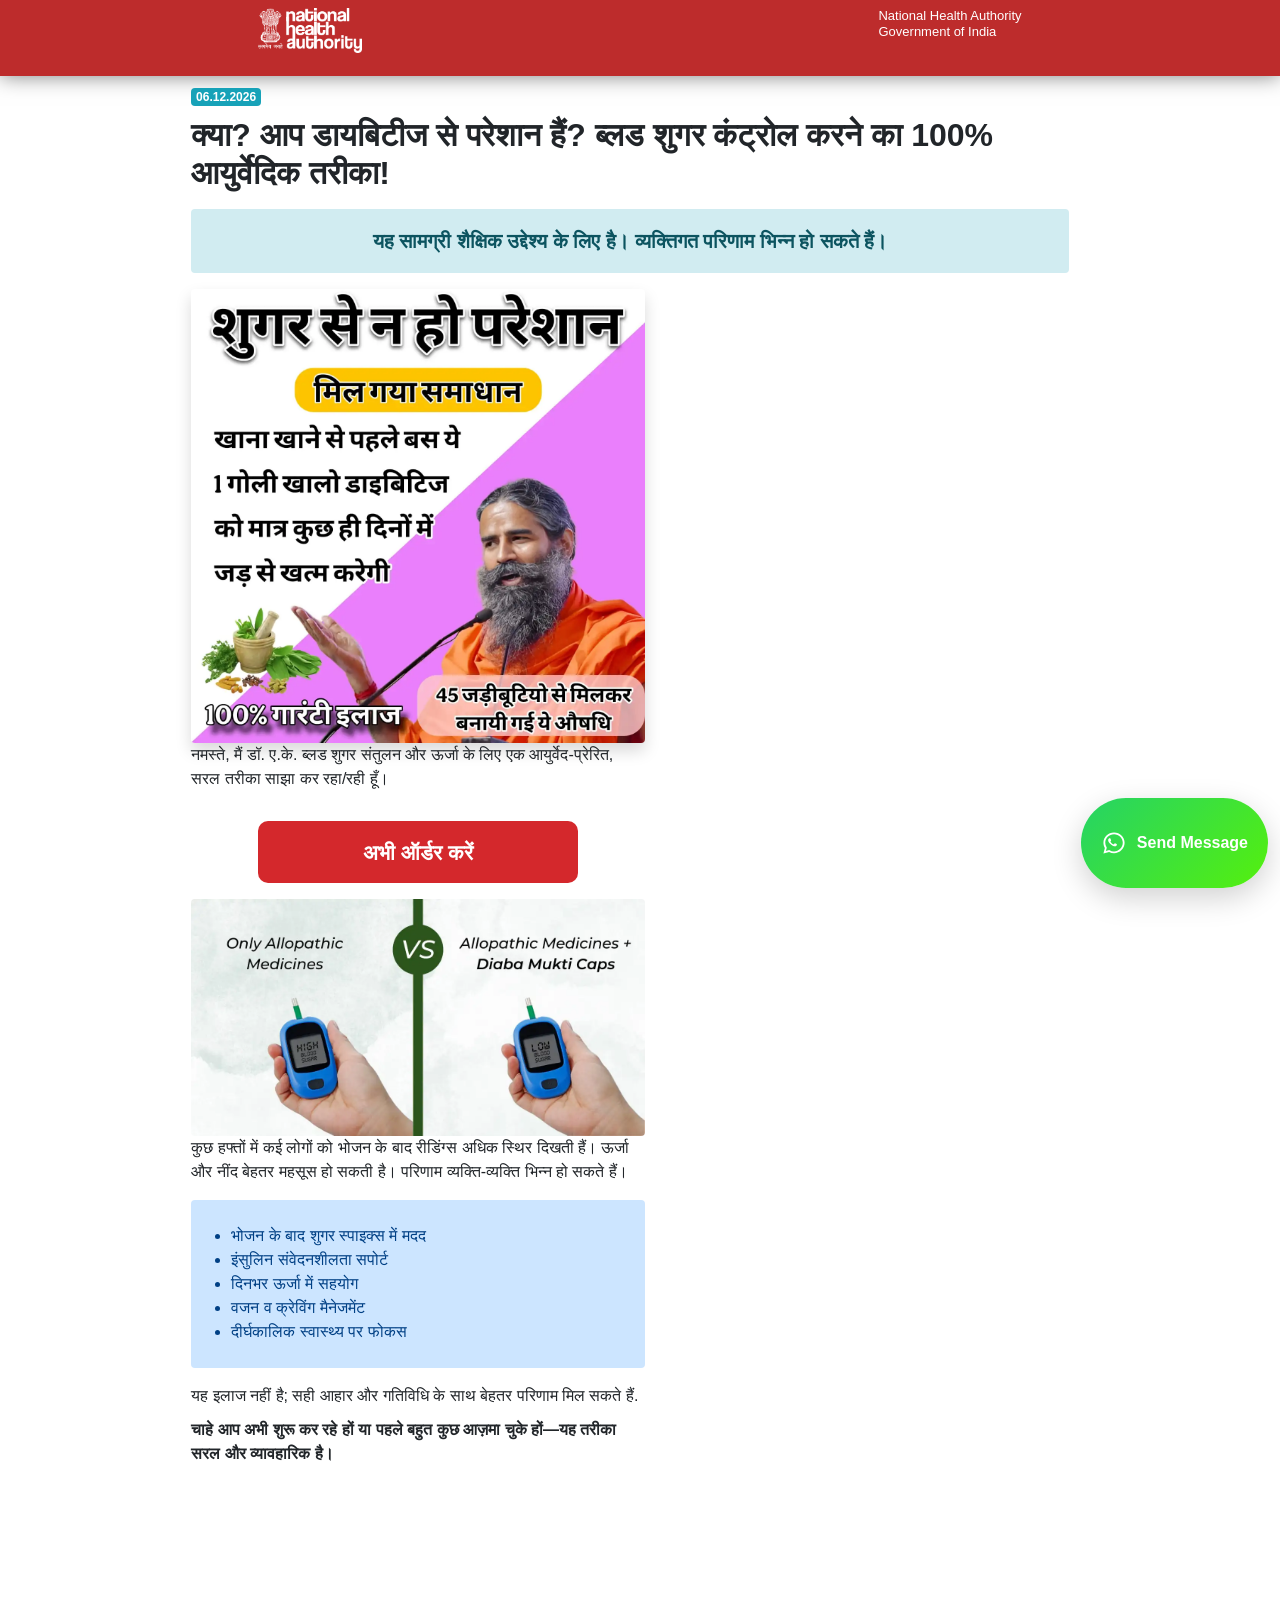
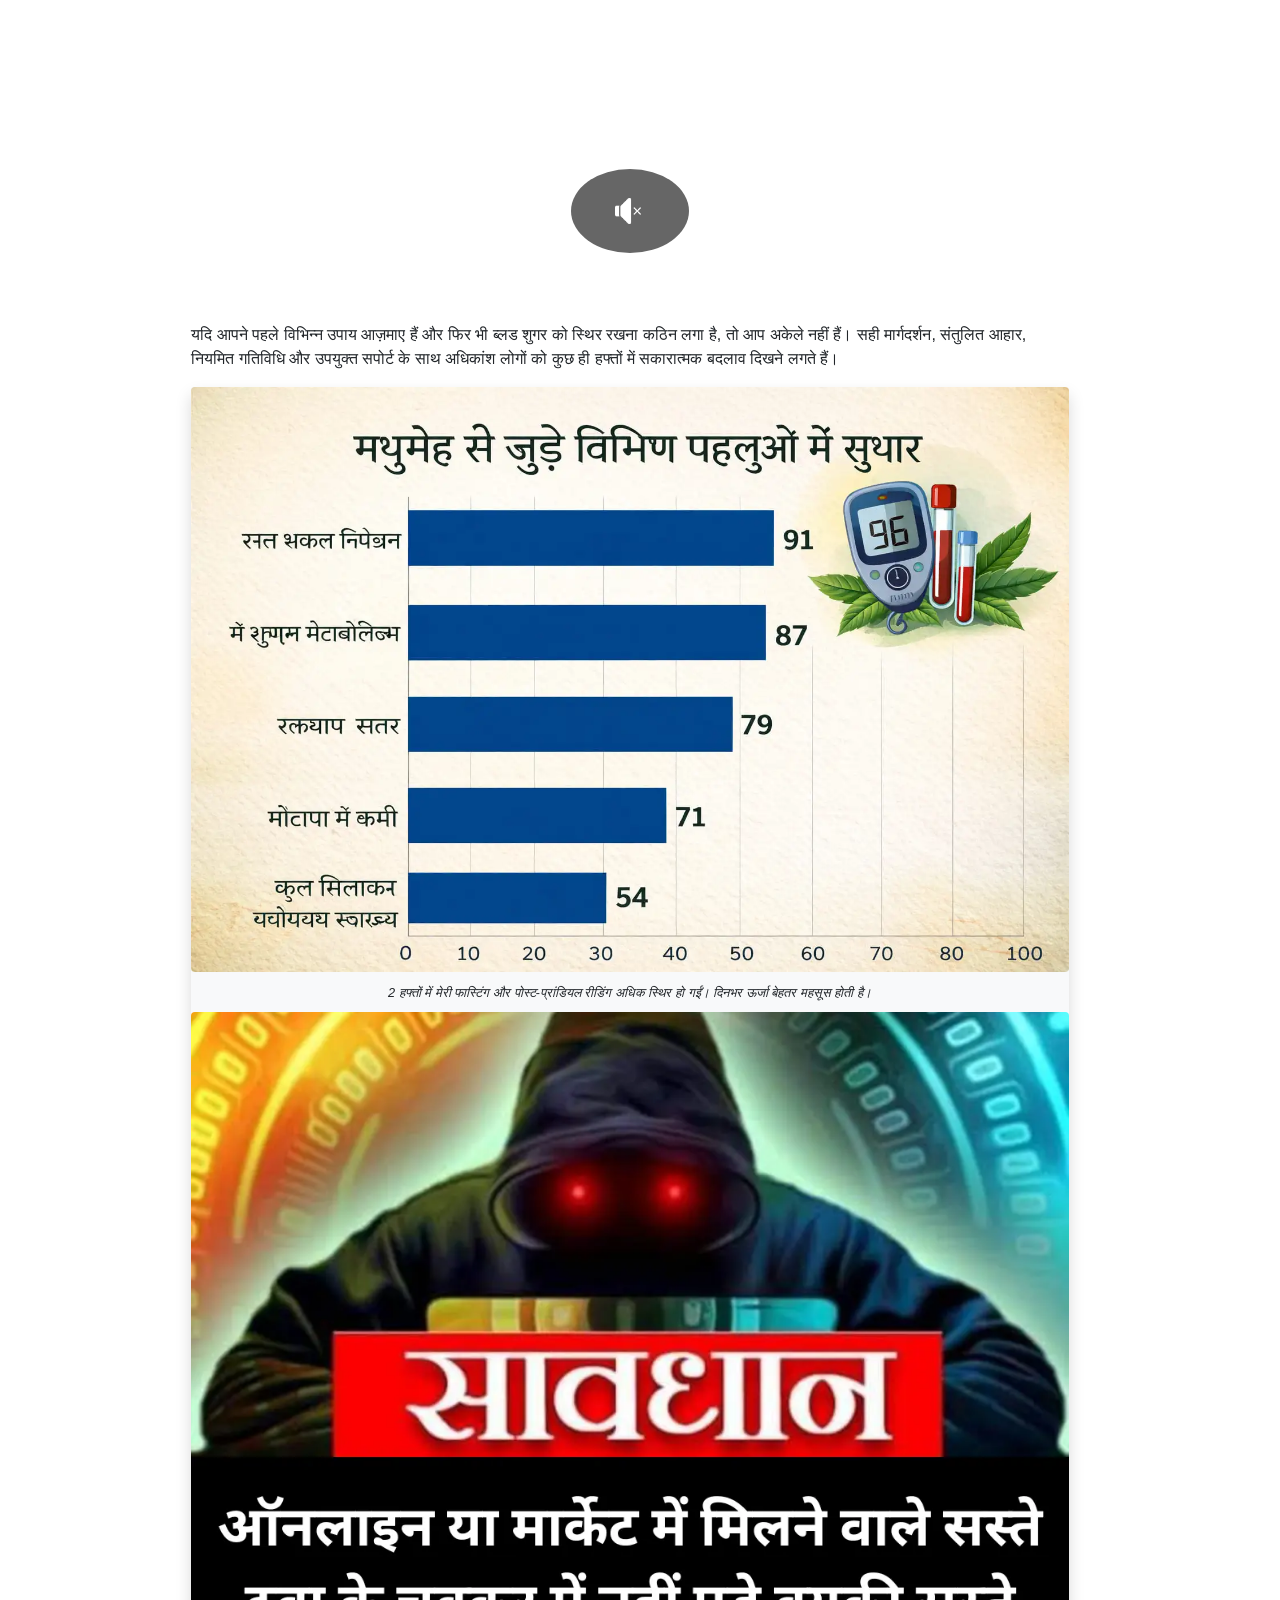
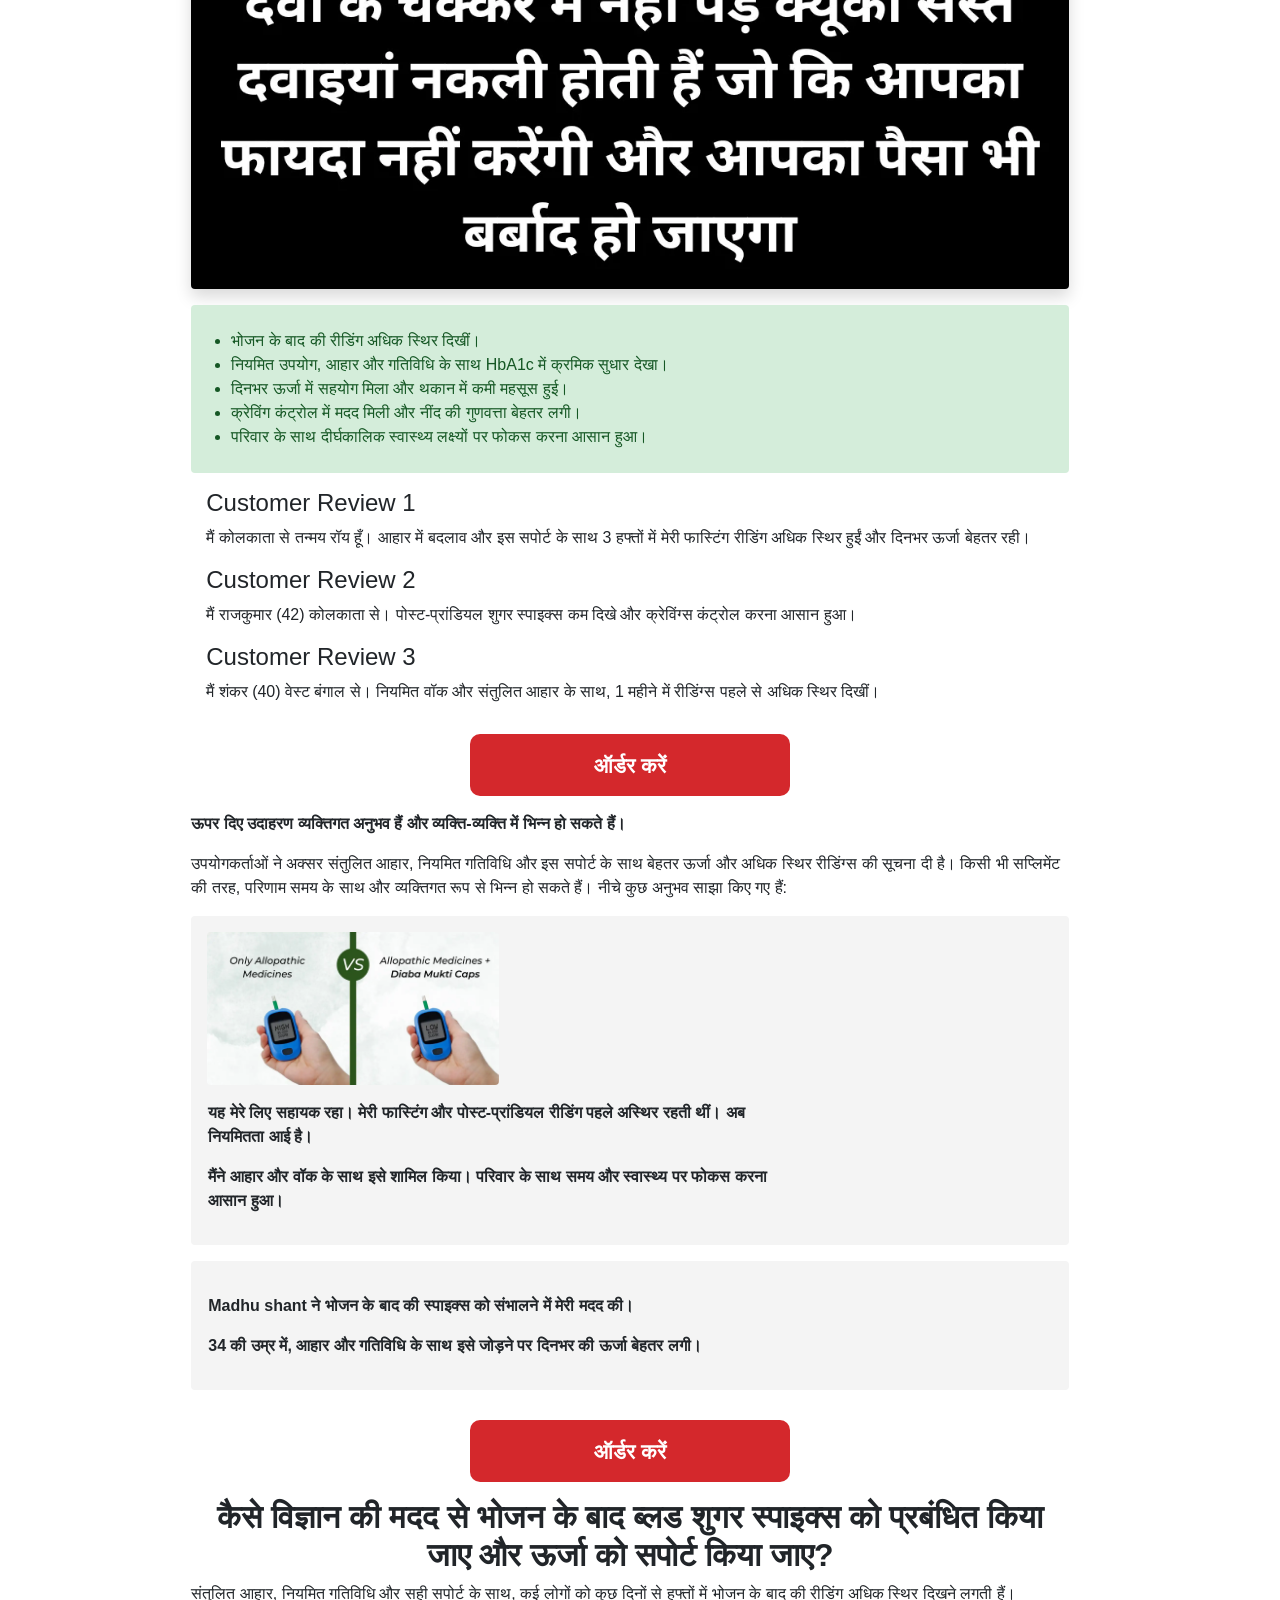
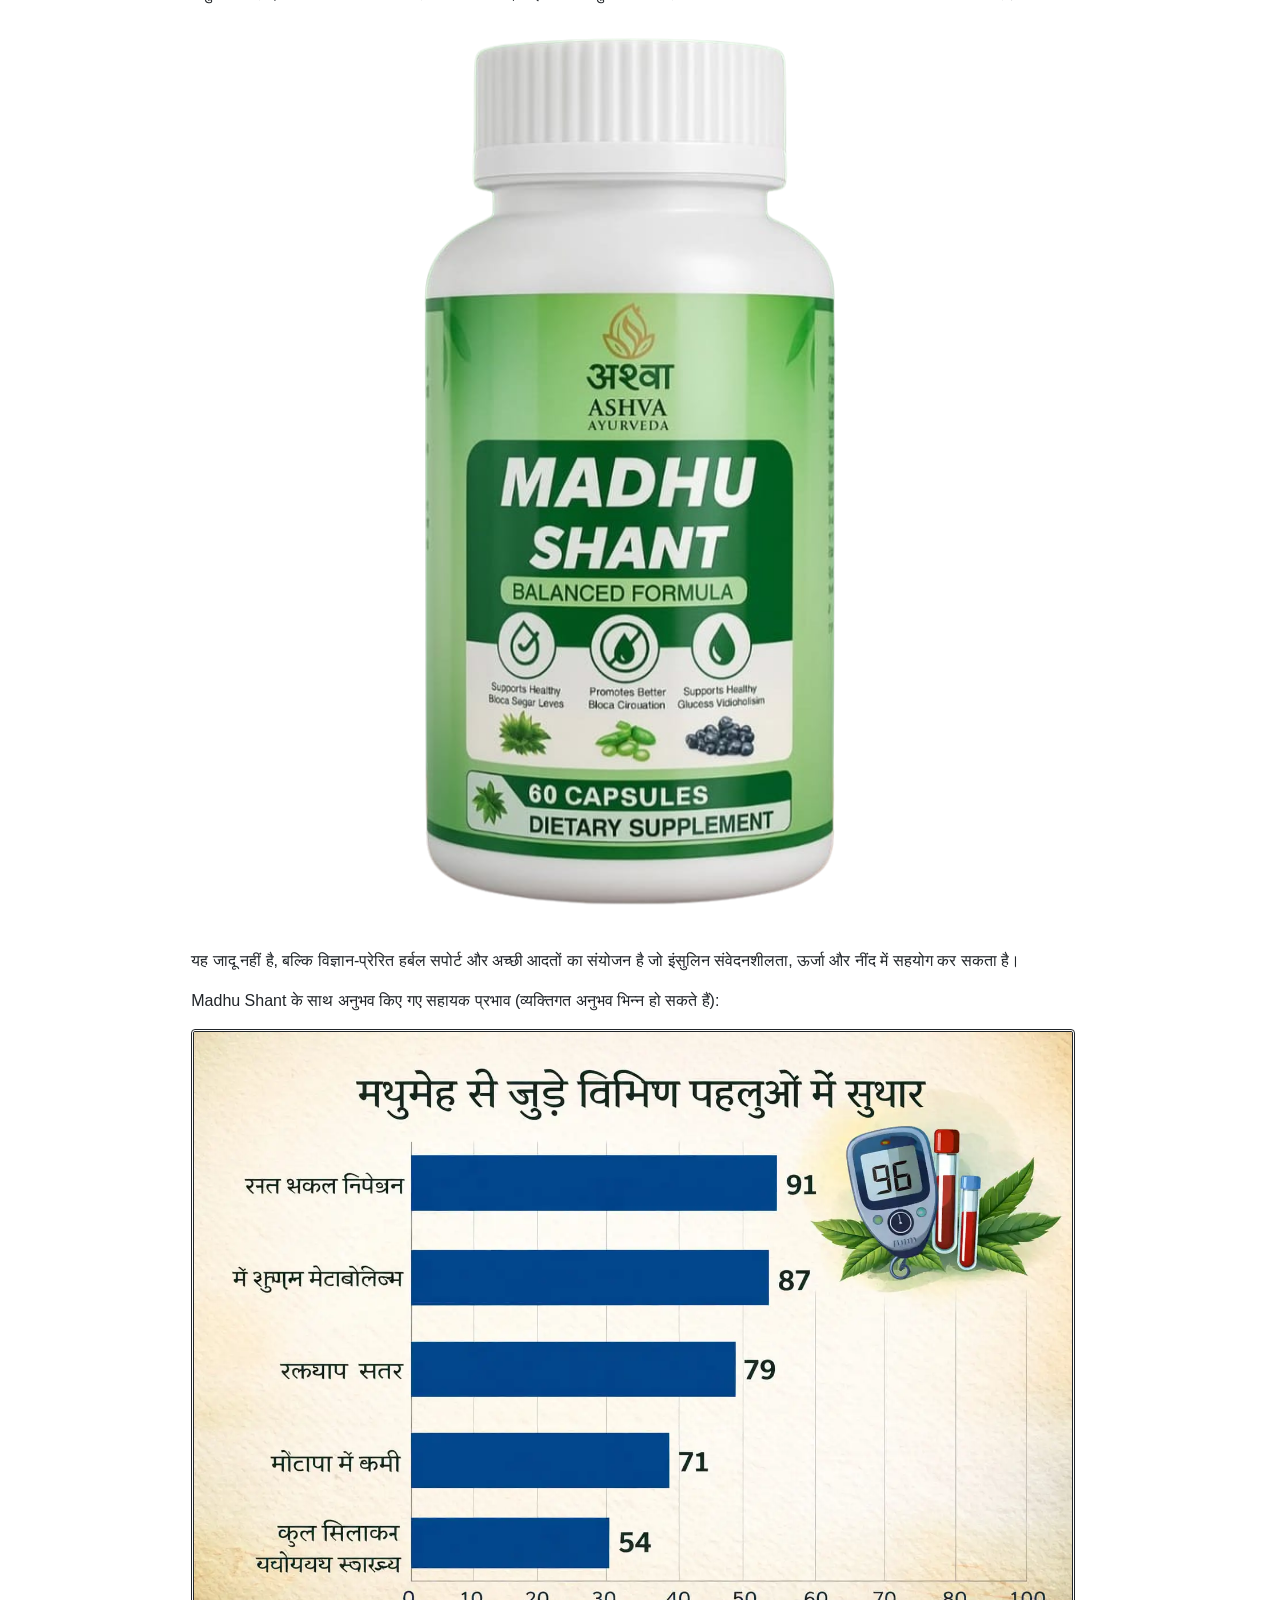
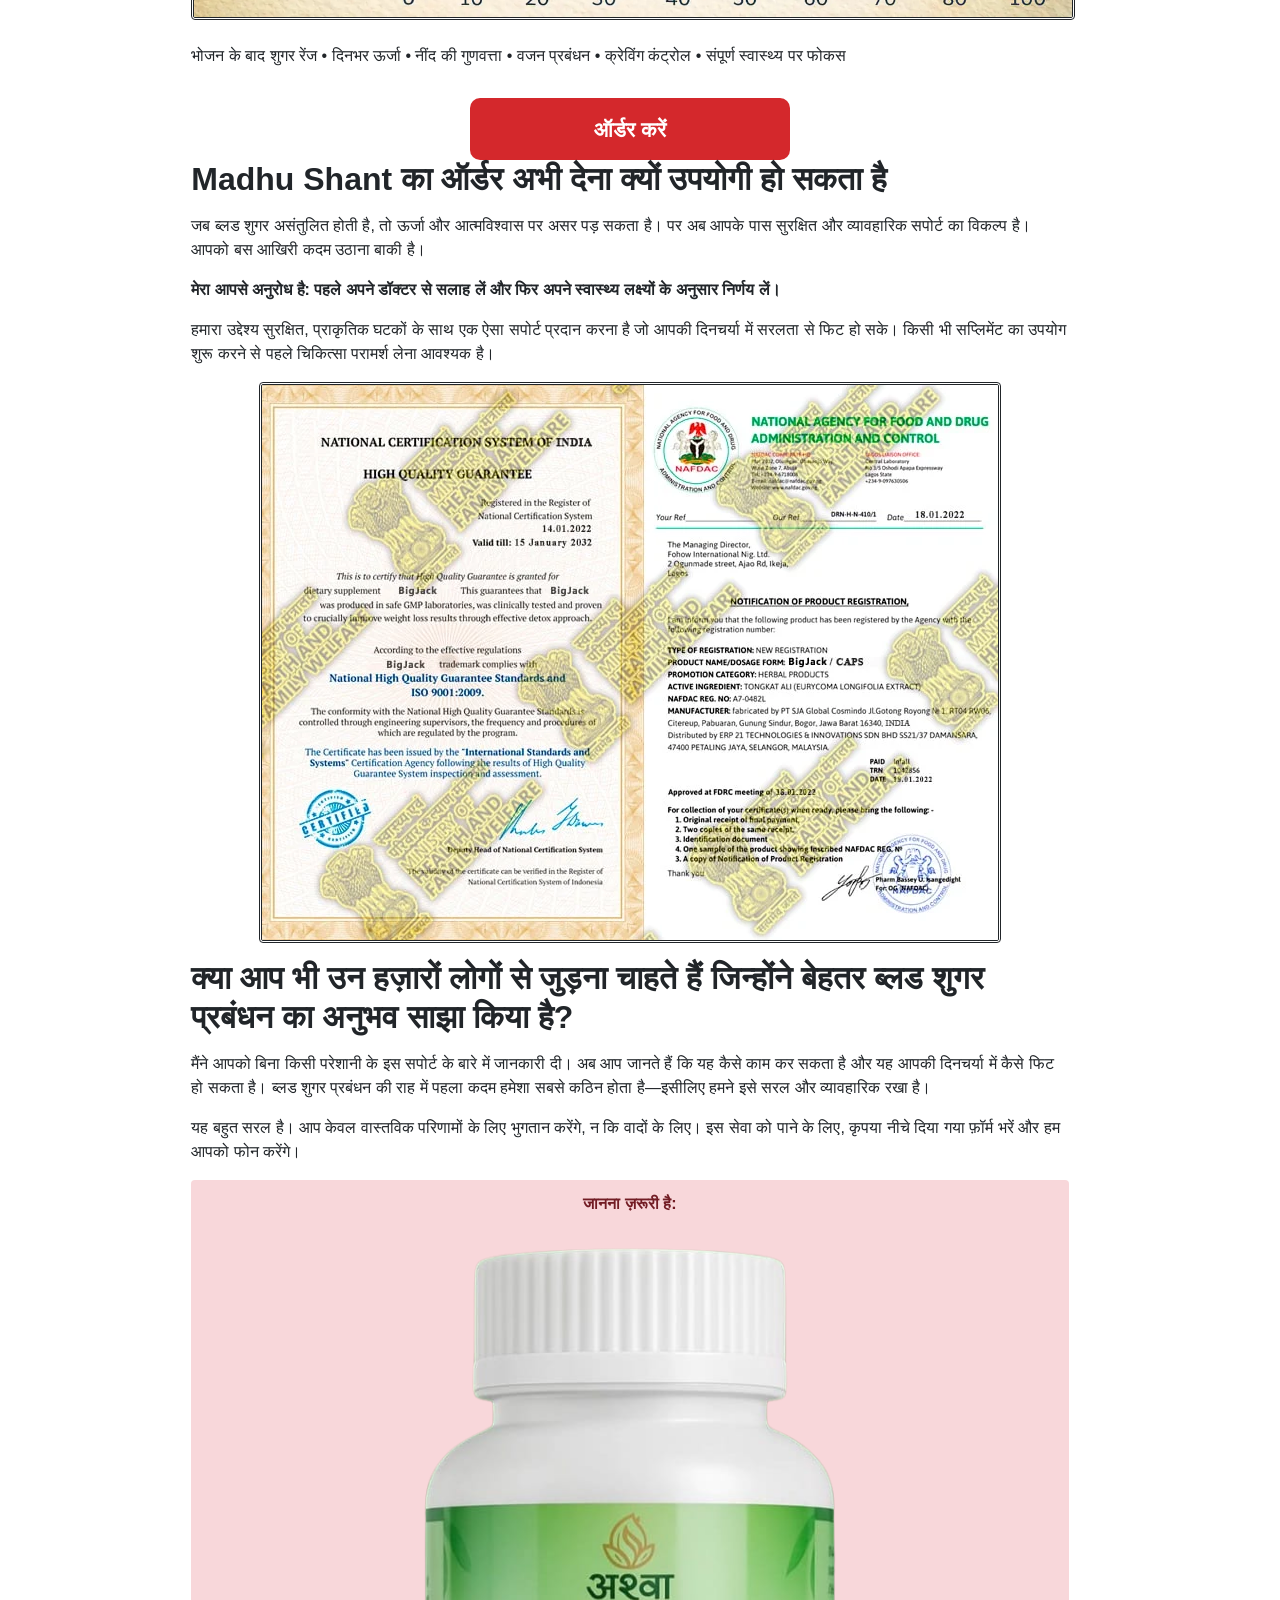
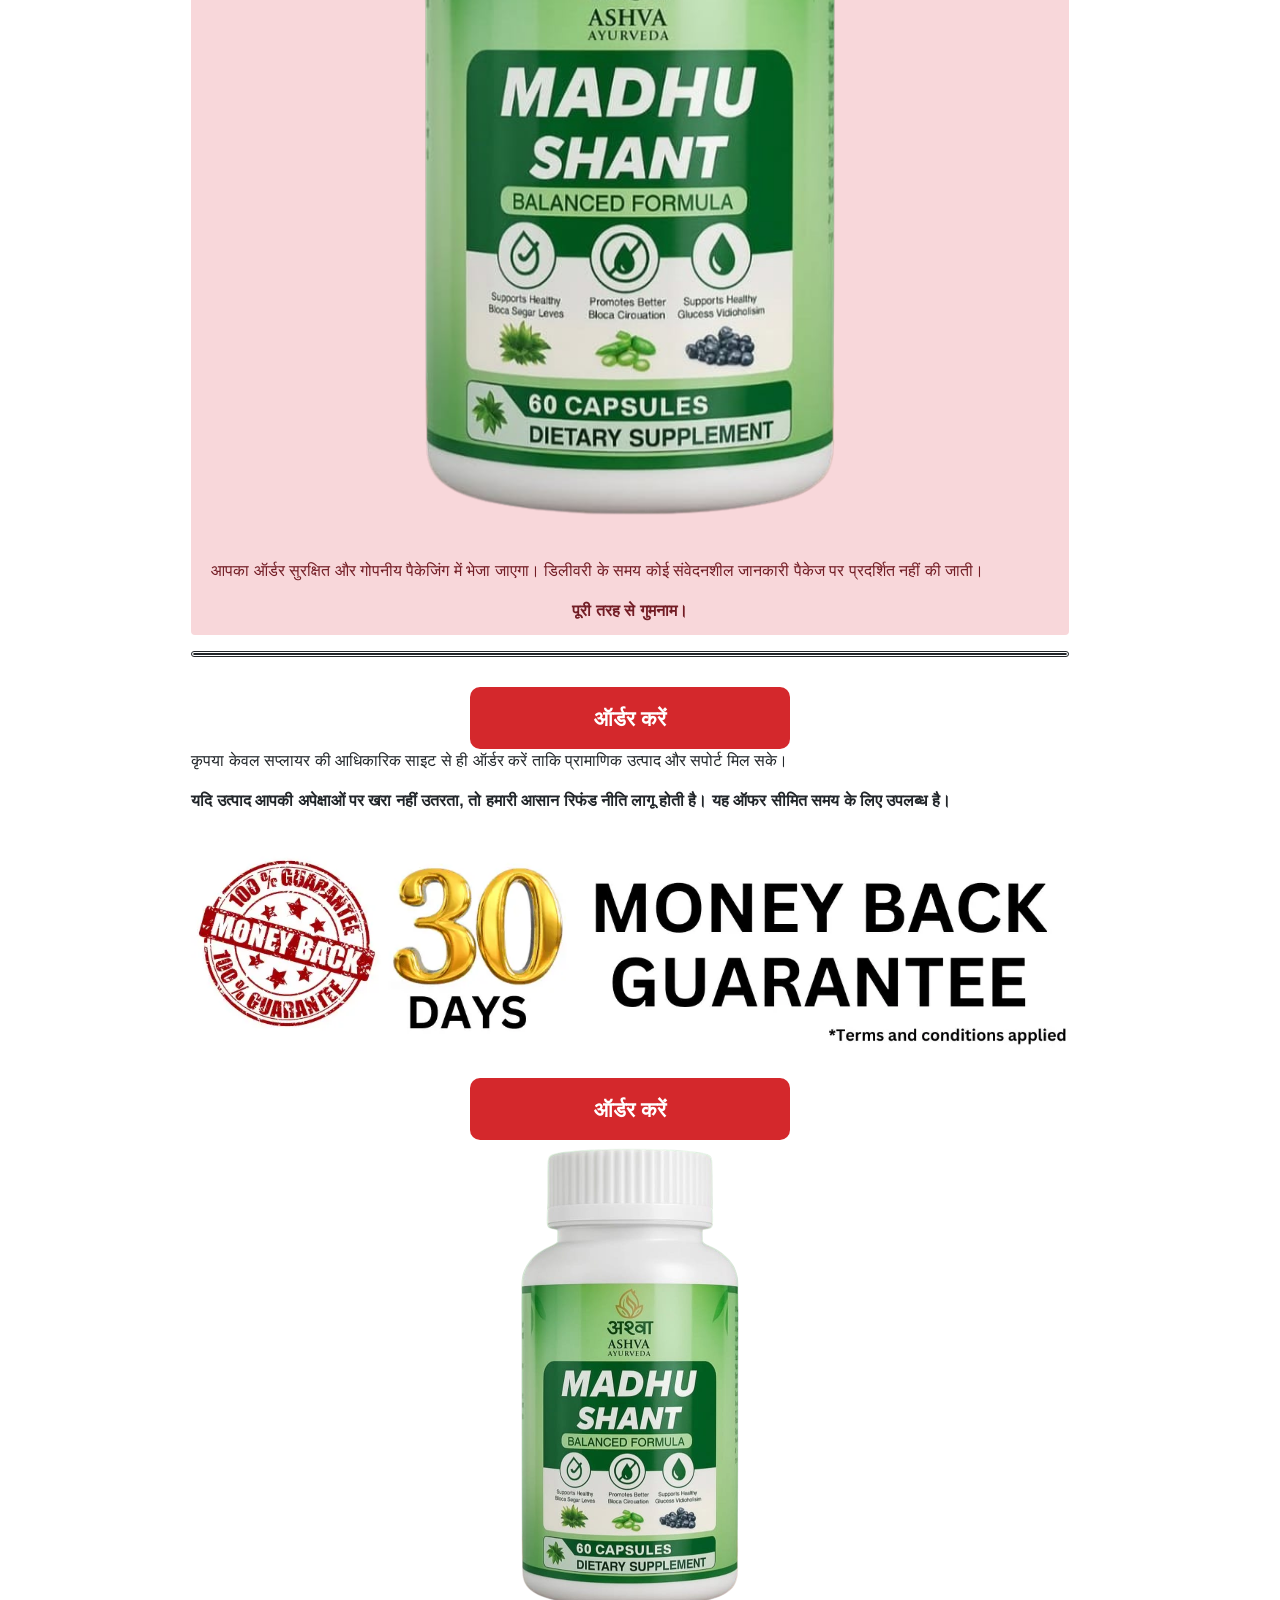
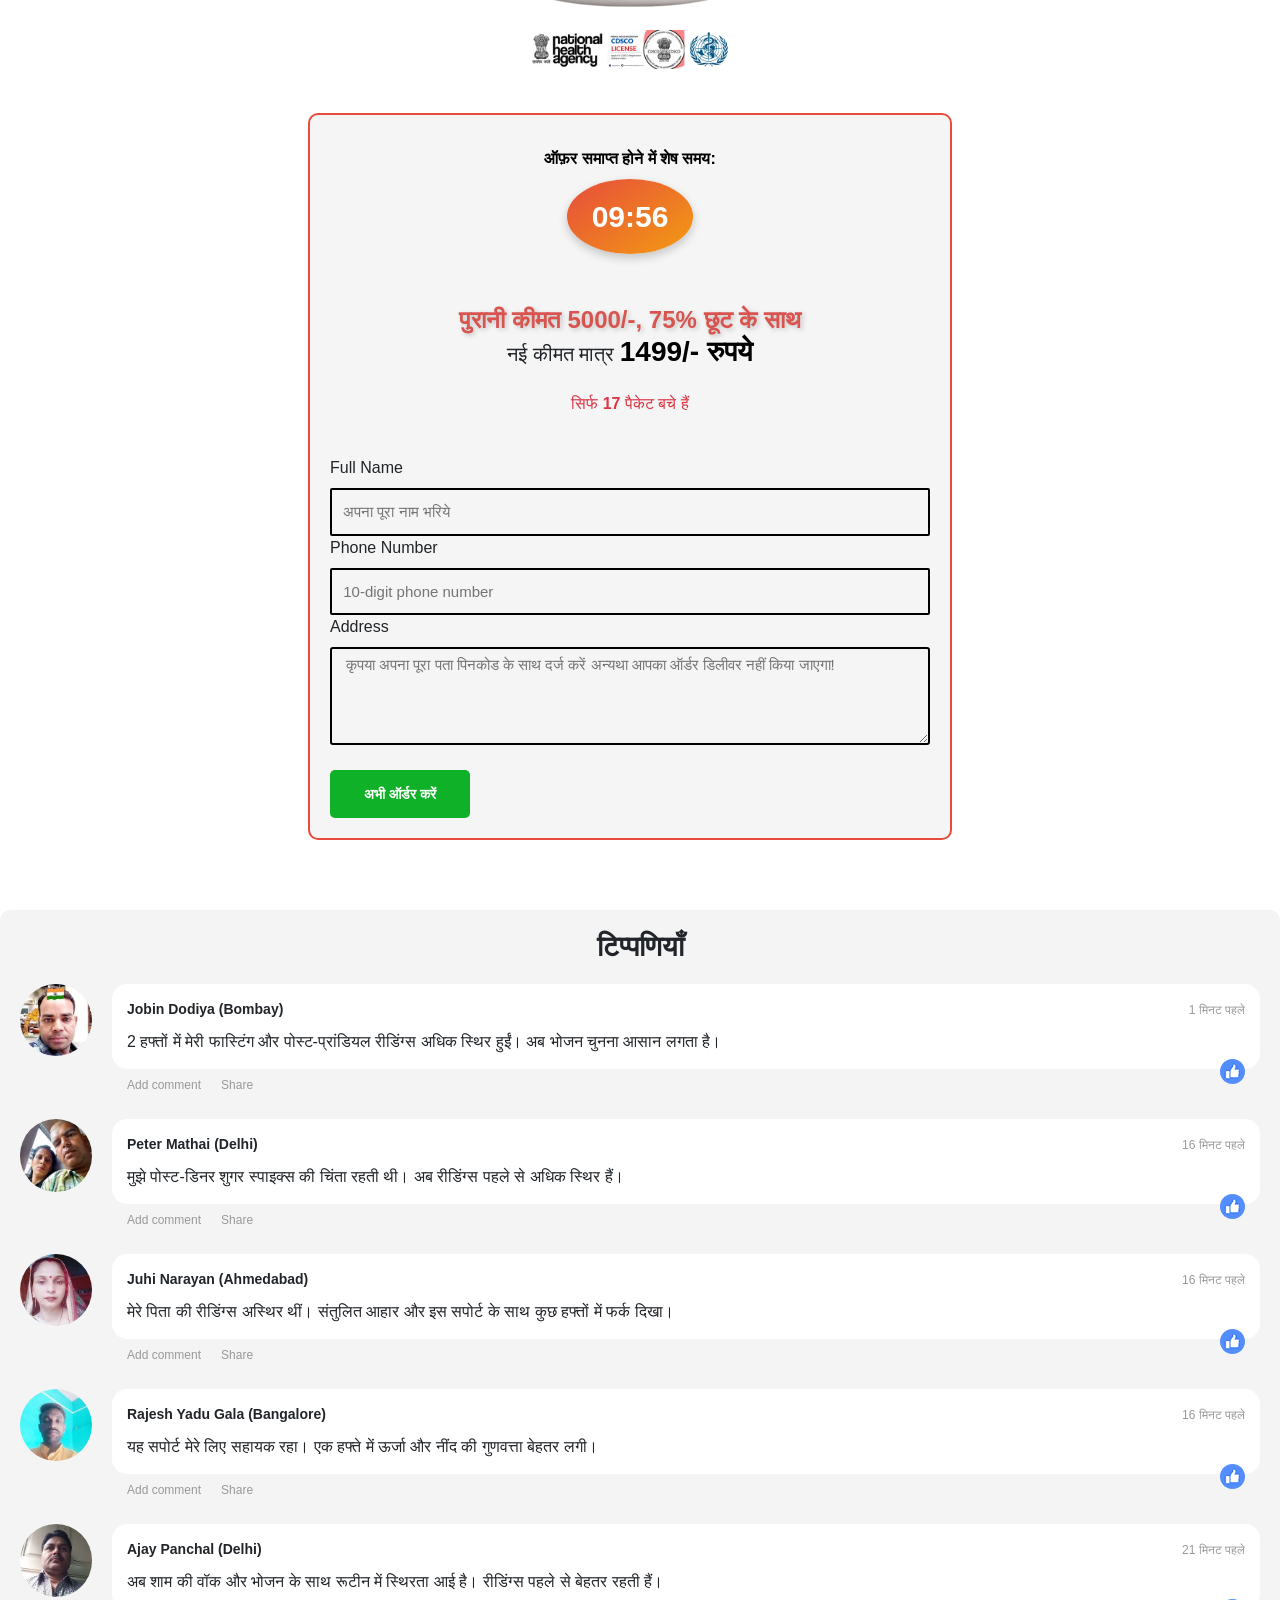
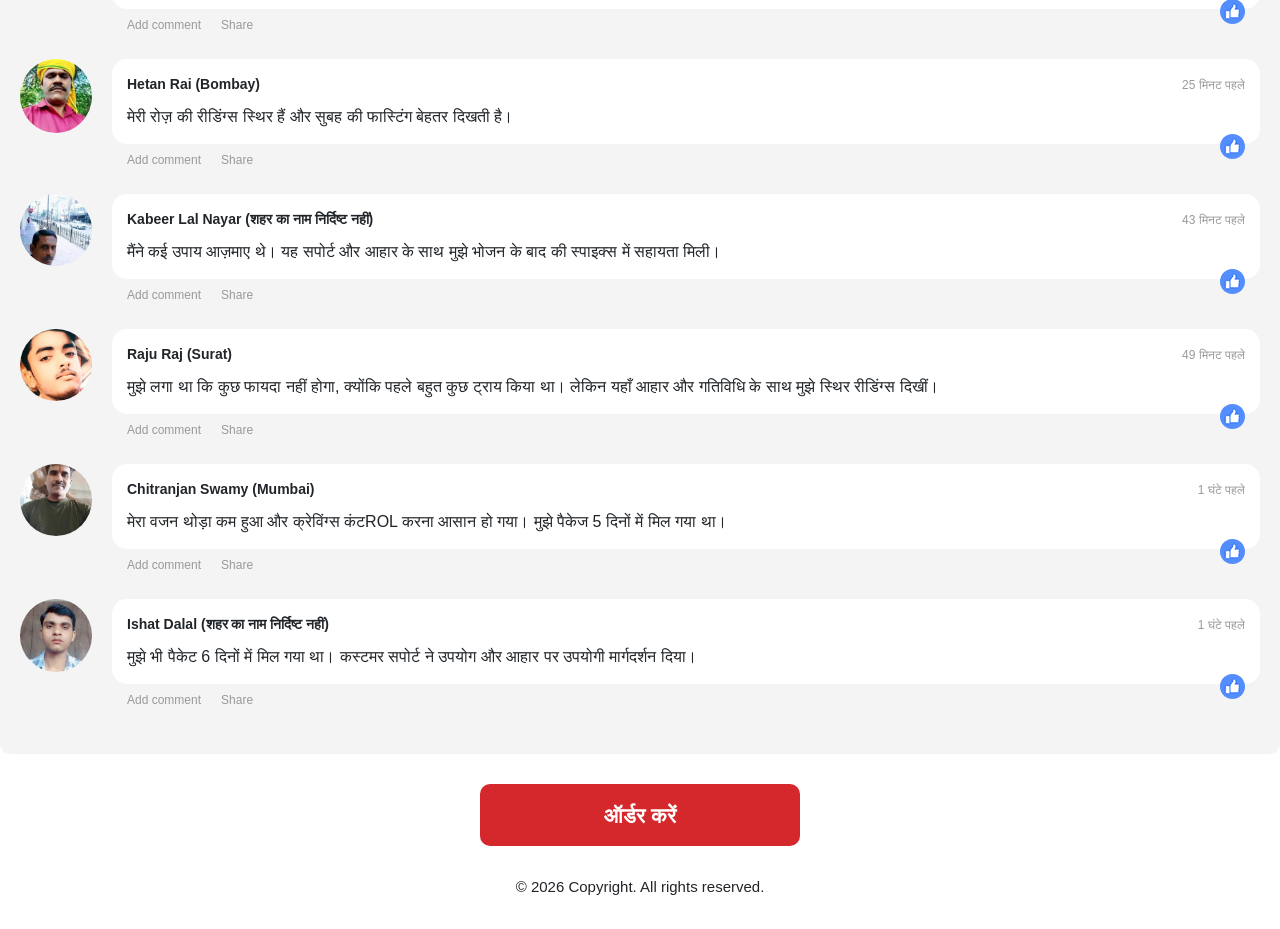
==== commit 0e3b77c8: "Rename index2.html to index.html" ====
--- a/index.html
+++ b/index.html
@@ -1,855 +1,1441 @@
-<!DOCTYPE html>
-<html lang="en">
-<head>
-  <meta charset="UTF-8" />
-  <meta name="viewport" content="width=device-width, initial-scale=1.0"/>
-  <title>ASHVA.SHOP | Premium T-Shirts</title>
-
-  <link href="https://fonts.googleapis.com/css2?family=Poppins:wght@300;400;500;600;700;800&display=swap" rel="stylesheet">
-
-  <style>
-
-    *{
-      margin:0;
-      padding:0;
-      box-sizing:border-box;
-      font-family:'Poppins',sans-serif;
-      scroll-behavior:smooth;
-    }
-
-    body{
-      background:#fff;
-      color:#111;
-      overflow-x:hidden;
-    }
-
-    a{
-      text-decoration:none;
-      color:inherit;
-    }
-
-    /* HEADER */
-
-    header{
-      position:fixed;
-      top:0;
-      left:0;
-      width:100%;
-      background:white;
-      padding:18px 7%;
-      display:flex;
-      justify-content:space-between;
-      align-items:center;
-      z-index:1000;
-      border-bottom:1px solid #eee;
-    }
-
-    .logo{
-      font-size:30px;
-      font-weight:800;
-      letter-spacing:4px;
-    }
-
-    nav{
-      display:flex;
-      gap:28px;
-    }
-
-    nav a{
-      font-size:15px;
-      font-weight:500;
-      transition:.3s;
-    }
-
-    nav a:hover{
-      opacity:.6;
-    }
-
-    .nav-btn{
-      background:#111;
-      color:white;
-      padding:12px 28px;
-      border-radius:50px;
-      font-weight:600;
-    }
-
-    /* HERO */
-
-    .hero{
-      min-height:100vh;
-      display:flex;
-      align-items:center;
-      justify-content:center;
-      gap:60px;
-      padding:130px 7% 80px;
-      flex-wrap:wrap;
-      background:linear-gradient(to bottom right,#f5f5f5,#fff);
-    }
-
-    .hero-text{
-      flex:1;
-      min-width:320px;
-    }
-
-    .tag{
-      letter-spacing:8px;
-      color:#777;
-      margin-bottom:20px;
-      font-size:14px;
-    }
-
-    .hero-text h1{
-      font-size:82px;
-      line-height:1.05;
-      margin-bottom:25px;
-      font-weight:800;
-    }
-
-    .hero-text p{
-      color:#666;
-      line-height:1.9;
-      font-size:18px;
-      margin-bottom:40px;
-      max-width:600px;
-    }
-
-    .buttons{
-      display:flex;
-      gap:20px;
-      flex-wrap:wrap;
-    }
-
-    .btn{
-      padding:16px 36px;
-      border-radius:50px;
-      border:none;
-      cursor:pointer;
-      font-size:16px;
-      font-weight:600;
-      transition:.3s;
-    }
-
-    .btn-dark{
-      background:#111;
-      color:white;
-    }
-
-    .btn-light{
-      background:white;
-      border:2px solid #111;
-    }
-
-    .btn:hover{
-      transform:translateY(-4px);
-    }
-
-    .hero-image{
-      flex:1;
-      min-width:320px;
-      text-align:center;
-    }
-
-    .hero-image img{
-      width:100%;
-      max-width:520px;
-      border-radius:40px;
-      box-shadow:0 20px 60px rgba(0,0,0,.15);
-    }
-
-    /* STATS */
-
-    .stats{
-      background:#111;
-      color:white;
-      padding:70px 7%;
-      display:grid;
-      grid-template-columns:repeat(auto-fit,minmax(220px,1fr));
-      gap:30px;
-      text-align:center;
-    }
-
-    .stat h2{
-      font-size:48px;
-      margin-bottom:10px;
-    }
-
-    .stat p{
-      color:#bbb;
-    }
-
-    /* SECTIONS */
-
-    section{
-      padding:100px 7%;
-    }
-
-    .title{
-      text-align:center;
-      margin-bottom:70px;
-    }
-
-    .title h2{
-      font-size:56px;
-      margin-bottom:15px;
-      font-weight:800;
-    }
-
-    .title p{
-      color:#666;
-      font-size:18px;
-    }
-
-    /* PRODUCTS */
-
-    .products{
-      display:grid;
-      grid-template-columns:repeat(auto-fit,minmax(280px,1fr));
-      gap:30px;
-    }
-
-    .product{
-      background:#f8f8f8;
-      border-radius:30px;
-      overflow:hidden;
-      transition:.3s;
-    }
-
-    .product:hover{
-      transform:translateY(-10px);
-      box-shadow:0 15px 40px rgba(0,0,0,.08);
-    }
-
-    .product img{
-      width:100%;
-      height:400px;
-      object-fit:cover;
-    }
-
-    .product-content{
-      padding:25px;
-    }
-
-    .product-content h3{
-      font-size:25px;
-      margin-bottom:10px;
-    }
-
-    .product-content p{
-      color:#666;
-      line-height:1.7;
-    }
-
-    .price{
-      font-size:38px;
-      font-weight:700;
-      margin:20px 0;
-    }
-
-    .offer{
-      display:inline-block;
-      background:#111;
-      color:white;
-      padding:8px 18px;
-      border-radius:30px;
-      font-size:13px;
-      margin-bottom:15px;
-    }
-
-    /* FEATURES */
-
-    .features{
-      background:#111;
-      color:white;
-    }
-
-    .feature-grid{
-      display:grid;
-      grid-template-columns:repeat(auto-fit,minmax(250px,1fr));
-      gap:30px;
-    }
-
-    .feature-box{
-      border:1px solid rgba(255,255,255,.08);
-      border-radius:25px;
-      padding:40px 30px;
-    }
-
-    .feature-box h3{
-      font-size:24px;
-      margin-bottom:15px;
-    }
-
-    .feature-box p{
-      color:#bbb;
-      line-height:1.8;
-    }
-
-    /* REVIEWS */
-
-    .reviews{
-      display:grid;
-      grid-template-columns:repeat(auto-fit,minmax(280px,1fr));
-      gap:30px;
-    }
-
-    .review{
-      border:1px solid #eee;
-      padding:35px;
-      border-radius:25px;
-      transition:.3s;
-    }
-
-    .review:hover{
-      box-shadow:0 10px 30px rgba(0,0,0,.06);
-    }
-
-    .review p{
-      color:#666;
-      line-height:1.8;
-      margin:20px 0;
-    }
-
-    /* FORM */
-
-    .contact{
-      background:#f5f5f5;
-    }
-
-    .form-box{
-      max-width:700px;
-      margin:auto;
-      background:white;
-      padding:50px;
-      border-radius:30px;
-      box-shadow:0 10px 40px rgba(0,0,0,.06);
-    }
-
-    form{
-      display:flex;
-      flex-direction:column;
-      gap:20px;
-    }
-
-    input, textarea{
-      padding:18px;
-      border:1px solid #ddd;
-      border-radius:15px;
-      font-size:16px;
-      outline:none;
-    }
-
-    textarea{
-      resize:none;
-      height:150px;
-    }
-
-    /* POLICY */
-
-    .policy-box{
-      max-width:1000px;
-      margin:auto;
-    }
-
-    .policy-box h3{
-      font-size:30px;
-      margin:40px 0 15px;
-    }
-
-    .policy-box p{
-      color:#666;
-      line-height:1.9;
-      margin-bottom:20px;
-    }
-
-    /* FOOTER */
-
-    footer{
-      background:#111;
-      color:white;
-      padding:70px 7% 30px;
-    }
-
-    .footer-grid{
-      display:grid;
-      grid-template-columns:repeat(auto-fit,minmax(250px,1fr));
-      gap:40px;
-      margin-bottom:50px;
-    }
-
-    .footer-grid h3{
-      margin-bottom:20px;
-      font-size:22px;
-    }
-
-    .footer-grid p,
-    .footer-grid a{
-      color:#bbb;
-      display:block;
-      line-height:2;
-    }
-
-    .copyright{
-      border-top:1px solid rgba(255,255,255,.1);
-      padding-top:25px;
-      text-align:center;
-      color:#999;
-    }
-
-    @media(max-width:768px){
-
-      nav{
-        display:none;
-      }
-
-      .hero-text h1{
-        font-size:52px;
-      }
-
-      .title h2{
-        font-size:42px;
-      }
-
-      .form-box{
-        padding:30px;
-      }
-
-    }
-
-  </style>
-
-</head>
-<body>
-
-<!-- HEADER -->
-
-<header>
-
-  <div class="logo">ASHVA.SHOP</div>
-
-  <nav>
-    <a href="#">Home</a>
-    <a href="#shop">Shop</a>
-    <a href="#features">Features</a>
-    <a href="#reviews">Reviews</a>
-    <a href="#contact">Contact</a>
-    <a href="#policies">Policies</a>
-  </nav>
-
-  <a href="#" class="nav-btn">Buy Now</a>
-
-</header>
-
-<!-- HERO -->
-
-<section class="hero">
-
-  <div class="hero-text">
-
-    <div class="tag">
-      PREMIUM STREETWEAR
-    </div>
-
-    <h1>
-      WHITE TEE.<br>
-      PURE STYLE.
-    </h1>
-
-    <p>
-      Premium oversized white t-shirts made with luxury cotton fabric.
-      Clean minimal fashion for modern streetwear lovers.
-    </p>
-
-    <div class="buttons">
-
-      <button class="btn btn-dark">
-        Shop Now
-      </button>
-
-      <button class="btn btn-light">
-        Explore Collection
-      </button>
-
-    </div>
-
-  </div>
-
-  <div class="hero-image">
-
-    <img src="https://images.unsplash.com/photo-1521572163474-6864f9cf17ab?q=80&w=1200&auto=format&fit=crop">
-
-  </div>
-
-</section>
-
-<!-- STATS -->
-
-<div class="stats">
-
-  <div class="stat">
-    <h2>10K+</h2>
-    <p>Happy Customers</p>
-  </div>
-
-  <div class="stat">
-    <h2>4.9★</h2>
-    <p>Customer Ratings</p>
-  </div>
-
-  <div class="stat">
-    <h2>100%</h2>
-    <p>Premium Cotton</p>
-  </div>
-
-  <div class="stat">
-    <h2>24/7</h2>
-    <p>Customer Support</p>
-  </div>
-
-</div>
-
-<!-- SHOP -->
-
-<section id="shop">
-
-  <div class="title">
-
-    <h2>Trending T-Shirts</h2>
-
-    <p>
-      Premium white t-shirts starting only at ₹499
-    </p>
-
-  </div>
-
-  <div class="products">
-
-    <div class="product">
-
-      <img src="https://images.unsplash.com/photo-1576566588028-4147f3842f27?q=80&w=1200&auto=format&fit=crop">
-
-      <div class="product-content">
-
-        <div class="offer">
-          BEST SELLER
-        </div>
-
-        <h3>Classic White Tee</h3>
-
-        <p>
-          Oversized premium cotton t-shirt for everyday comfort.
-        </p>
-
-        <div class="price">
-          ₹499
-        </div>
-
-        <button class="btn btn-dark">
-          Add To Cart
-        </button>
-
-      </div>
-
-    </div>
-
-    <div class="product">
-
-      <img src="https://images.unsplash.com/photo-1503342217505-b0a15ec3261c?q=80&w=1200&auto=format&fit=crop">
-
-      <div class="product-content">
-
-        <div class="offer">
-          NEW ARRIVAL
-        </div>
-
-        <h3>Minimal Street Tee</h3>
-
-        <p>
-          Luxury minimal oversized fit with modern streetwear vibe.
-        </p>
-
-        <div class="price">
-          ₹499
-        </div>
-
-        <button class="btn btn-dark">
-          Add To Cart
-        </button>
-
-      </div>
-
-    </div>
-
-    <div class="product">
-
-      <img src="https://images.unsplash.com/photo-1512436991641-6745cdb1723f?q=80&w=1200&auto=format&fit=crop">
-
-      <div class="product-content">
-
-        <div class="offer">
-          LIMITED EDITION
-        </div>
-
-        <h3>Luxury White Tee</h3>
-
-        <p>
-          Heavyweight breathable cotton with premium feel.
-        </p>
-
-        <div class="price">
-          ₹499
-        </div>
-
-        <button class="btn btn-dark">
-          Add To Cart
-        </button>
-
-      </div>
-
-    </div>
-
-  </div>
-
-</section>
-
-<!-- FEATURES -->
-
-<section class="features" id="features">
-
-  <div class="title">
-
-    <h2>Why Choose ASHVA.SHOP</h2>
-
-    <p>
-      Premium quality fashion designed for confidence.
-    </p>
-
-  </div>
-
-  <div class="feature-grid">
-
-    <div class="feature-box">
-
-      <h3>Premium Fabric</h3>
-
-      <p>
-        High-quality heavyweight cotton designed for maximum comfort.
-      </p>
-
-    </div>
-
-    <div class="feature-box">
-
-      <h3>Oversized Fit</h3>
-
-      <p>
-        Modern oversized silhouette for luxury streetwear fashion.
-      </p>
-
-    </div>
-
-    <div class="feature-box">
-
-      <h3>Fast Shipping</h3>
-
-      <p>
-        Secure and fast delivery available across India.
-      </p>
-
-    </div>
-
-  </div>
-
-</section>
-
-<!-- REVIEWS -->
-
-<section id="reviews">
-
-  <div class="title">
-
-    <h2>Customer Reviews</h2>
-
-    <p>
-      Loved by thousands of customers.
-    </p>
-
-  </div>
-
-  <div class="reviews">
-
-    <div class="review">
-
-      <h3>★★★★★</h3>
-
-      <p>
-        Best white t-shirt quality I have ever purchased online.
-      </p>
-
-      <strong>Rahul Sharma</strong>
-
-    </div>
-
-    <div class="review">
-
-      <h3>★★★★★</h3>
-
-      <p>
-        Premium fabric and perfect oversized fit. Totally worth it.
-      </p>
-
-      <strong>Priya Verma</strong>
-
-    </div>
-
-    <div class="review">
-
-      <h3>★★★★★</h3>
-
-      <p>
-        Delivery was quick and the t-shirt looks super premium.
-      </p>
-
-      <strong>Aman Gupta</strong>
-
-    </div>
-
-  </div>
-
-</section>
-
-<!-- CONTACT -->
-
-<section class="contact" id="contact">
-
-  <div class="title">
-
-    <h2>Contact Us</h2>
-
-    <p>
-      Have questions? Send us a message.
-    </p>
-
-  </div>
-
-  <div class="form-box">
-
-    <form>
-
-      <input type="text" placeholder="Your Name">
-
-      <input type="email" placeholder="Your Email">
-
-      <input type="text" placeholder="Phone Number">
-
-      <textarea placeholder="Your Message"></textarea>
-
-      <button class="btn btn-dark">
-        Submit
-      </button>
-
-    </form>
-
-  </div>
-
-</section>
-
-<!-- POLICIES -->
-
-<section id="policies">
-
-  <div class="title">
-
-    <h2>Policies & Terms</h2>
-
-    <p>
-      Please read all policies carefully.
-    </p>
-
-  </div>
-
-  <div class="policy-box">
-
-    <h3>Privacy Policy</h3>
-
-    <p>
-      ASHVA.SHOP respects your privacy and protects your information. Customer data is used only for order processing and customer support purposes.
-    </p>
-
-    <h3>Refund Policy</h3>
-
-    <p>
-      Customers can request returns within 7 days after delivery if the product is unused and in original condition.
-    </p>
-
-    <h3>Shipping Policy</h3>
-
-    <p>
-      Orders are processed within 1-3 working days. Shipping times may vary depending on your location.
-    </p>
-
-    <h3>Terms & Conditions</h3>
-
-    <p>
-      By using this website, you agree to all terms, policies, and website conditions of ASHVA.SHOP.
-    </p>
-
-    <h3>Copyright Notice</h3>
-
-    <p>
-      © 2026 ASHVA.SHOP — All Rights Reserved. Unauthorized copying, reproduction, or distribution of any content is prohibited.
-    </p>
-
-  </div>
-
-</section>
-
-<!-- FOOTER -->
-
-<footer>
-
-  <div class="footer-grid">
-
-    <div>
-
-      <h3>ASHVA.SHOP</h3>
-
-      <p>
-        Premium oversized white t-shirts & modern streetwear fashion brand.
-      </p>
-
-    </div>
-
-    <div>
-
-      <h3>Quick Links</h3>
-
-      <a href="#">Home</a>
-      <a href="#shop">Shop</a>
-      <a href="#reviews">Reviews</a>
-      <a href="#contact">Contact</a>
-
-    </div>
-
-    <div>
-
-      <h3>Policies</h3>
-
-      <a href="#policies">Privacy Policy</a>
-      <a href="#policies">Refund Policy</a>
-      <a href="#policies">Shipping Policy</a>
-      <a href="#policies">Terms & Conditions</a>
-
-    </div>
-
-  </div>
-
-  <div class="copyright">
-
-    © 2026 ASHVA.SHOP — ALL RIGHTS RESERVED.
-
-  </div>
-
-</footer>
-
-</body>
-</html>+<!DOCTYPE html>
+<html lang="en">
+<head>
+
+    <meta charset="utf-8">
+    <meta content="width=device-width, initial-scale=1.0, shrink-to-fit=no" name="viewport">
+    <title> Madhushant - 1499/-</title>
+
+    <link href="bootstrap.min.css" rel="stylesheet" type="text/css">
+    <link href="int.css" rel="stylesheet" type="text/css">
+    <link href="order.css" rel="stylesheet" type="text/css">
+    <link href="style2.css" rel="stylesheet" type="text/css">
+    <link href="spin.css" rel="stylesheet" type="text/css">
+    <link href="webfiles/style_1.css" rel="stylesheet" type="text/css">
+    <link href="webfiles/intlTelInput.css" rel="stylesheet">
+
+<style>
+  
+  /* Prevent horizontal scroll globally */
+html, body {
+  max-width: 100%;
+  overflow-x: hidden;
+}
+
+    .navbar {
+      padding: 8px 0 !important;
+      background-color: #bd2c2c !important;
+      display: flex;
+      flex-direction: column;
+      height: 60px;
+      box-shadow: 0 0 20px rgba(0, 0, 0, 0.5);
+    }
+
+    .centered-video {
+      width: 100%;
+      height: auto;
+      max-width: 100%;
+      /* Prevents the video from exceeding its container's width */
+      box-shadow: 0 4px 8px rgba(0, 0, 0, 0.2);
+      /* Optional: Adds a shadow for aesthetics */
+      border-radius: 8px;
+      /* Optional: Adds rounded corners to the video */
+    }
+
+    .navbar img {
+      height: 45px;
+    }
+
+    .comments {
+      max-width: 100% !important;
+      background: #f4f4f4 !important;
+      padding: 20px !important;
+      border-radius: 10px !important;
+    }
+
+    .comments__body {
+      background: #fff !important;
+    }
+
+    .comments__body img {
+      max-width: 280px !important;
+      border-radius: 3px !important;
+    }
+
+    .btn {
+      display: block;
+      max-width: 280px;
+      margin: 10px auto 20px auto;
+      padding: 15px 20px 15px 20px;
+      text-align: center;
+      font-weight: 700;
+      font-size: 20px;
+      line-height: 1.2;
+      color: #fff !important;
+      text-decoration: none;
+      background: #ba0009;
+      -webkit-border-radius: 50px;
+      border-radius: 50px;
+      -webkit-transition: 0.5s;
+      -o-transition: 0.5s;
+      transition: 0.5s;
+    }
+  </style>
+
+<style>
+    .price-container {
+      font-family: Arial, sans-serif;
+    }
+
+    .price {
+      font-size: 25px;
+    }
+
+    .price.strike {
+      text-decoration: line-through;
+    }
+
+    .price.new {
+      font-size: 36px;
+      color: red;
+    }
+
+    .video-container {
+      position: relative;
+      text-align: center;
+      margin-bottom: 30px;
+    }
+
+    .video-container video {
+      width: 100%;
+      max-width: 800px;
+      border-radius: 8px;
+    }
+
+    /* Unmute button */
+    .unmute-btn {
+      position: absolute;
+      bottom: 20px;
+      left: 50%;
+      transform: translateX(-50%);
+      padding: 10px;
+      background-color: rgba(0, 0, 0, 0.6);
+      color: #fff;
+      border: none;
+      border-radius: 5px;
+      cursor: pointer;
+      font-size: 16px;
+    }
+
+    .unmute-btn:hover {
+      background-color: rgba(0, 0, 0, 0.8);
+    }
+
+    .unmute-btn i {
+      font-size: 20px;
+    }
+
+    /* Cross Speaker Icon for Unmute */
+    .unmute-btn i {
+      color: #fff;
+    }
+
+    .video-container {
+      position: relative;
+      text-align: center;
+    }
+
+    .mute-btn {
+      position: absolute;
+      bottom: 20px;
+      left: 50%;
+      transform: translateX(-50%);
+      width: 50px;
+      height: 50px;
+      background-color: rgba(0, 0, 0, 0.6);
+      border: none;
+      border-radius: 50%;
+      cursor: pointer;
+      display: flex;
+      justify-content: center;
+      align-items: center;
+    }
+
+    .mute-btn img {
+      width: 30px;
+      height: 30px;
+      pointer-events: none;
+      /* Makes only the button clickable, not the image */
+    }
+
+    .mute-btn:hover {
+      background-color: rgba(0, 0, 0, 0.8);
+    }
+
+    /* Responsive Adjustments */
+    @media (max-width: 768px) {
+      .review-card {
+        width: 100%;
+      }
+    }
+  </style>
+</head>
+
+<body class="iti-mobile">
+<nav class="navbar">
+<a href="javascript:void(0);" onclick="smoothScroll('orderForm')">
+<img src="logo.png" alt="">
+</a>
+<h1 style="color: white; font-size: 13px; margin: 0"> National Health Authority <p style="margin: 0">Government of India</p>
+</h1>
+</nav>
+
+<div class="container bg-white pt-2">
+<div class="row">
+<div class="col-lg-9 offset-md-1">
+<div class="mb-2">
+<span class="badge badge-info" id="todayDate"></span>
+</div>
+
+<h2 class="md-5 mb-3">
+<b> क्या? आप डायबिटीज से परेशान हैं? ब्लड शुगर कंट्रोल करने का 100% आयुर्वेदिक तरीका! </b>
+</h2>
+
+<div class="alert alert-info border-0 mb-3" role="alert">
+<h5 class="md-5 text-center mb-0 p-2">
+<b>यह सामग्री शैक्षिक उद्देश्य के लिए है। व्यक्तिगत परिणाम भिन्न हो सकते हैं।</b>
+</h5>
+</div>
+
+<div class="row">
+<div class="col-12 col-sm-12 col-md-12 col-lg-6 col-xl-6">
+<img alt="" class="rounded mx-auto d-block img-fluid img-fluid--1style shadow" src="yog_guru.webp" style="float: left">
+</div>
+
+<div class="col-12 col-sm-12 col-md-12 col-lg-6 col-xl-6">
+<p> नमस्ते, मैं डॉ. ए.के. ब्लड शुगर संतुलन और ऊर्जा के लिए एक आयुर्वेद-प्रेरित, सरल तरीका साझा कर रहा/रही हूँ। </p>
+<div class="button-bottom pb-0">
+<a href="javascript:void(0);" onclick="smoothScroll('orderForm')">अभी ऑर्डर करें</a>
+</div>
+<p></p>
+<img alt="" class="rounded mx-auto d-block img-fluid" src="sc5-img4.webp">
+<p>कुछ हफ्तों में कई लोगों को भोजन के बाद रीडिंग्स अधिक स्थिर दिखती हैं। ऊर्जा और नींद बेहतर महसूस हो सकती है। परिणाम व्यक्ति-व्यक्ति भिन्न हो सकते हैं।</p>
+<div class="alert p-4 alert-primary border-0" role="alert">
+<ul class="mb-0 pl-3 pr-3">
+<li>भोजन के बाद शुगर स्पाइक्स में मदद</li>
+<li>इंसुलिन संवेदनशीलता सपोर्ट</li>
+<li>दिनभर ऊर्जा में सहयोग</li>
+<li>वजन व क्रेविंग मैनेजमेंट</li>
+<li>दीर्घकालिक स्वास्थ्य पर फोकस</li>
+</ul>
+</div>
+यह इलाज नहीं है; सही आहार और गतिविधि के साथ बेहतर परिणाम मिल सकते हैं.
+<p style="padding-top: 10px; margin-bottom: 0">
+<b>चाहे आप अभी शुरू कर रहे हों या पहले बहुत कुछ आज़मा चुके हों—यह तरीका सरल और व्यावहारिक है। </b>
+</p>
+</div>
+</div>
+
+<div class="video-container">
+<video autoplay id="video" loop muted playsinline style="width: 100%; max-width: 800px; border-radius: 8px;">
+<source src="cardrive.mp4" type="video/mp4"> Your browser does not support the video tag.
+</video>
+<button class="mute-btn" id="muteBtn" type="button">
+<img alt="Mute Icon" id="muteIcon" src="mute.png">
+</button>
+</div>
+
+<p style="clear: both; padding-top: 20px"> यदि आपने पहले विभिन्न उपाय आज़माए हैं और फिर भी ब्लड शुगर को स्थिर रखना कठिन लगा है, तो आप अकेले नहीं हैं। सही मार्गदर्शन, संतुलित आहार, नियमित गतिविधि और उपयुक्त सपोर्ट के साथ अधिकांश लोगों को कुछ ही हफ्तों में सकारात्मक बदलाव दिखने लगते हैं। </p>
+
+<div class="rounded shadow bg-light">
+<img alt="" class="rounded mx-auto d-block img-fluid" src="7.webp">
+<center>
+<p class="m-0 p-2">
+<small>
+<i>2 हफ्तों में मेरी फास्टिंग और पोस्ट-प्रांडियल रीडिंग अधिक स्थिर हो गईं। दिनभर ऊर्जा बेहतर महसूस होती है।</i>
+</small>
+</p>
+<p>
+<img alt="" class="rounded mx-auto d-block img-fluid" src="sawdhan.webp">
+</p>
+</center>
+</div>
+
+<p></p>
+
+<div class="alert p-4 alert-success border-0" role="alert">
+<ul class="mb-0 pl-3 pr-3">
+<li>भोजन के बाद की रीडिंग अधिक स्थिर दिखीं।</li>
+<li> नियमित उपयोग, आहार और गतिविधि के साथ HbA1c में क्रमिक सुधार देखा। </li>
+<li> दिनभर ऊर्जा में सहयोग मिला और थकान में कमी महसूस हुई। </li>
+<li> क्रेविंग कंट्रोल में मदद मिली और नींद की गुणवत्ता बेहतर लगी। </li>
+<li> परिवार के साथ दीर्घकालिक स्वास्थ्य लक्ष्यों पर फोकस करना आसान हुआ। </li>
+</ul>
+</div>
+
+<div class="container">
+<div class="review-section">
+<div class="review-card">
+<h4>Customer Review 1</h4>
+<p>मैं कोलकाता से तन्मय रॉय हूँ। आहार में बदलाव और इस सपोर्ट के साथ 3 हफ्तों में मेरी फास्टिंग रीडिंग अधिक स्थिर हुईं और दिनभर ऊर्जा बेहतर रही।</p>
+</div>
+
+<div class="review-card">
+<h4>Customer Review 2</h4>
+<p>मैं राजकुमार (42) कोलकाता से। पोस्ट-प्रांडियल शुगर स्पाइक्स कम दिखे और क्रेविंग्स कंट्रोल करना आसान हुआ।</p>
+</div>
+
+<div class="review-card">
+<h4>Customer Review 3</h4>
+<p>मैं शंकर (40) वेस्ट बंगाल से। नियमित वॉक और संतुलित आहार के साथ, 1 महीने में रीडिंग्स पहले से अधिक स्थिर दिखीं।</p>
+</div>
+</div>
+</div>
+
+<p></p>
+<div class="button-bottom pb-0">
+<a href="javascript:void(0);" onclick="smoothScroll('orderForm')">ऑर्डर करें</a>
+<p></p>
+</div>
+
+<p><b>ऊपर दिए उदाहरण व्यक्तिगत अनुभव हैं और व्यक्ति-व्यक्ति में भिन्न हो सकते हैं।</b></p>
+<p> उपयोगकर्ताओं ने अक्सर संतुलित आहार, नियमित गतिविधि और इस सपोर्ट के साथ बेहतर ऊर्जा और अधिक स्थिर रीडिंग्स की सूचना दी है। किसी भी सप्लिमेंट की तरह, परिणाम समय के साथ और व्यक्तिगत रूप से भिन्न हो सकते हैं। नीचे कुछ अनुभव साझा किए गए हैं: </p>
+
+<div class="alert p-3 border-0 mb-3" role="alert" style="background: #f4f4f4">
+<div class="row">
+<div class="col-12 col-sm-12 col-md-12 col-lg-4 col-xl-4">
+<img alt="" class="rounded mx-auto d-block img-fluid" src="sc5-img4.webp">
+</div>
+<div class="col-12 col-sm-12 col-md-12 col-lg-8 col-xl-8 pt-3 pl-3 pr-3 pb-lg-3">
+<b>
+<p> यह मेरे लिए सहायक रहा। मेरी फास्टिंग और पोस्ट-प्रांडियल रीडिंग पहले अस्थिर रहती थीं। अब नियमितता आई है। </p>
+<p class="mb-0"> मैंने आहार और वॉक के साथ इसे शामिल किया। परिवार के साथ समय और स्वास्थ्य पर फोकस करना आसान हुआ। </p>
+</b>
+</div>
+</div>
+</div>
+
+<div class="alert p-3 border-0 mb-3" role="alert" style="background: #f4f4f4">
+<div class="row">
+<div class="col-12 col-sm-12 col-md-12 col-lg-4 col-xl-4">
+<img alt="" class="rounded mx-auto d-block img-fluid" src="webfiles/841862.webp" style="max-width: 240px; width: 100%">
+</div>
+<div class="col-12 col-sm-12 col-md-12 col-lg-8 col-xl-8 pt-3 pl-3 pr-3 pb-lg-3">
+<b>
+<p> Madhu shant ने भोजन के बाद की स्पाइक्स को संभालने में मेरी मदद की। </p>
+<p class="mb-0"> 34 की उम्र में, आहार और गतिविधि के साथ इसे जोड़ने पर दिनभर की ऊर्जा बेहतर लगी।</p>
+</b>
+</div>
+</div>
+</div>
+
+<p></p>
+<div class="button-bottom pb-0">
+<a href="javascript:void(0);" onclick="smoothScroll('orderForm')">ऑर्डर करें</a>
+</div>
+<p></p>
+
+<h2 class="md-5 text-center">
+<b>कैसे विज्ञान की मदद से भोजन के बाद ब्लड शुगर स्पाइक्स को प्रबंधित किया जाए और ऊर्जा को सपोर्ट किया जाए? </b>
+</h2>
+
+<p> संतुलित आहार, नियमित गतिविधि और सही सपोर्ट के साथ, कई लोगों को कुछ दिनों से हफ्तों में भोजन के बाद की रीडिंग अधिक स्थिर दिखने लगती हैं। </p>
+<img alt="" class="product-img" src="IMG_3157.png" style="max-width: 680px; margin-bottom: 20px">
+<p> यह जादू नहीं है, बल्कि विज्ञान-प्रेरित हर्बल सपोर्ट और अच्छी आदतों का संयोजन है जो इंसुलिन संवेदनशीलता, ऊर्जा और नींद में सहयोग कर सकता है। </p>
+<p> Madhu Shant के साथ अनुभव किए गए सहायक प्रभाव (व्यक्तिगत अनुभव भिन्न हो सकते हैं): </p>
+<img alt="" class="rounded mx-auto d-block img-fluid" src="7.webp" style="border: double">
+
+<p>
+<br> भोजन के बाद शुगर रेंज • दिनभर ऊर्जा • नींद की गुणवत्ता • वजन प्रबंधन • क्रेविंग कंट्रोल • संपूर्ण स्वास्थ्य पर फोकस
+</p>
+
+<div class="button-bottom pb-0">
+<a href="javascript:void(0);" onclick="smoothScroll('orderForm')">ऑर्डर करें</a>
+</div>
+
+<h2>
+<p><b>Madhu Shant का ऑर्डर अभी देना क्यों उपयोगी हो सकता है</b></p>
+</h2>
+
+<p> जब ब्लड शुगर असंतुलित होती है, तो ऊर्जा और आत्मविश्वास पर असर पड़ सकता है। पर अब आपके पास सुरक्षित और व्यावहारिक सपोर्ट का विकल्प है। आपको बस आखिरी कदम उठाना बाकी है। </p>
+<p><b>मेरा आपसे अनुरोध है: पहले अपने डॉक्टर से सलाह लें और फिर अपने स्वास्थ्य लक्ष्यों के अनुसार निर्णय लें।</b></p>
+<p> हमारा उद्देश्य सुरक्षित, प्राकृतिक घटकों के साथ एक ऐसा सपोर्ट प्रदान करना है जो आपकी दिनचर्या में सरलता से फिट हो सके। किसी भी सप्लिमेंट का उपयोग शुरू करने से पहले चिकित्सा परामर्श लेना आवश्यक है। <br></p>
+
+<p>
+<img alt="" class="rounded mx-auto d-block img-fluid" src="sert.webp" style="border: double">
+</p>
+
+<p></p>
+
+<h2>
+<p><b>क्या आप भी उन हज़ारों लोगों से जुड़ना चाहते हैं जिन्होंने बेहतर ब्लड शुगर प्रबंधन का अनुभव साझा किया है?</b></p>
+</h2>
+
+<p> मैंने आपको बिना किसी परेशानी के इस सपोर्ट के बारे में जानकारी दी। अब आप जानते हैं कि यह कैसे काम कर सकता है और यह आपकी दिनचर्या में कैसे फिट हो सकता है। ब्लड शुगर प्रबंधन की राह में पहला कदम हमेशा सबसे कठिन होता है—इसीलिए हमने इसे सरल और व्यावहारिक रखा है। </p>
+<p> यह बहुत सरल है। आप केवल वास्तविक परिणामों के लिए भुगतान करेंगे, न कि वादों के लिए। इस सेवा को पाने के लिए, कृपया नीचे दिया गया फ़ॉर्म भरें और हम आपको फोन करेंगे। </p>
+
+<div class="alert alert-danger border-0" role="alert">
+<center>
+<p><b> जानना ज़रूरी है: </b></p>
+<img alt="" class="product-img" src="IMG_3157.png" style="max-width: 680px; margin-bottom: 20px">
+</center>
+<p> आपका ऑर्डर सुरक्षित और गोपनीय पैकेजिंग में भेजा जाएगा। डिलीवरी के समय कोई संवेदनशील जानकारी पैकेज पर प्रदर्शित नहीं की जाती। </p>
+<center>
+<p class="m-0 font-weight-bold">पूरी तरह से गुमनाम।</p>
+</center>
+</div>
+
+<img alt="" class="rounded mx-auto d-block img-fluid" src="webfiles/Group1208.webp" style="border: double">
+
+<div class="button-bottom pb-0">
+<a href="javascript:void(0);" onclick="smoothScroll('orderForm')">ऑर्डर करें</a>
+</div>
+
+<p> कृपया केवल सप्लायर की आधिकारिक साइट से ही ऑर्डर करें ताकि प्रामाणिक उत्पाद और सपोर्ट मिल सके। </p>
+<p><b> यदि उत्पाद आपकी अपेक्षाओं पर खरा नहीं उतरता, तो हमारी आसान रिफंड नीति लागू होती है। यह ऑफर सीमित समय के लिए उपलब्ध है। </b></p>
+
+<img alt="" class="rounded mx-auto d-block img-fluid" src="made%20in%20Germany.webp">
+
+<p></p>
+
+<div class="button-bottom pb-0">
+<a href="javascript:void(0);" onclick="smoothScroll('orderForm')">ऑर्डर करें</a>
+</div>
+
+<div style="margin-bottom: 20px;">
+<img alt="" class="product-img" src="IMG_3157.png" style="max-width: 360px; margin-bottom: 10px">
+<center>
+<img class="" src="qq.webp" style="max-width: 200px" alt="">
+</center>
+<br>
+</div>
+
+<div style="margin: auto; max-width: 600px; padding: 20px; background-color: #f5f5f5; border-radius: 10px; border: 2px solid #e74c3c;">
+<div class="order_block">
+<div id="orderForm">
+<div class="wp-caption aligncenter">
+<center>
+
+<div class="alert alert-secondary border-0" role="alert" style="background: #f5f5f5 !important; color: #000; font-weight: bold;">
+<p class="mb-2"> ऑफ़र समाप्त होने में शेष समय: </p>
+<div class="vip-countdown timer" id="timer">10:00</div>
+<p></p>
+</div>
+
+<h3 class="p-2 mb-3 mt-0 offer-price" style="font-family: Arial, sans-serif; font-size: 20px;">
+<span class="discount-text">पुरानी कीमत 5000/-, 75% छूट के साथ</span> <br> नई कीमत मात्र <span class="blinking-price" style="font-weight: bold; color: #000000;">1499/- रुपये</span>
+</h3>
+<p></p>
+<div class="stock text-danger">सिर्फ <strong id="stock-count">17</strong> पैकेट बचे हैं</div>
+<p></p>
+</center>
+
+<style>
+.vip-countdown {
+  display: inline-block;
+  padding: 15px 25px;
+  background: linear-gradient(145deg, #e74c3c, #f39c12);
+  color: white;
+  font-size: 30px;
+  font-weight: bold;
+  border-radius: 50%;
+  box-shadow: 0 4px 10px rgba(0, 0, 0, 0.2);
+  animation: glow 1.5s ease-in-out infinite alternate;
+  position: relative;
+  z-index: 1;
+}
+
+@keyframes glow {
+  0% {
+    box-shadow: 0 0 10px rgba(255, 0, 0, 0.7), 0 0 20px rgba(255, 0, 0, 0.5);
+  }
+  100% {
+    box-shadow: 0 0 20px rgba(255, 165, 0, 0.7), 0 0 40px rgba(255, 165, 0, 0.5);
+  }
+}
+
+.discount-text {
+  color: #d9534f;
+  font-size: 24px;
+  font-weight: bold;
+  text-shadow: 2px 2px 5px rgba(0, 0, 0, 0.2);
+}
+
+.blinking-price {
+  font-weight: bold;
+  color: #f39c12;
+  font-size: 28px;
+  animation: blink 1s infinite;
+}
+
+@keyframes blink {
+  0%, 100% { opacity: 1; }
+  50% { opacity: 0.5; }
+}
+
+#submitButton {
+  width: 300px;
+  height: 60px;
+  background: linear-gradient(to right, #f39c12, #e74c3c);
+  color: white;
+  font-size: 16px;
+  border: none;
+  border-radius: 30px;
+  display: flex;
+  align-items: center;
+  justify-content: center;
+  padding: 0;
+  text-align: center;
+  cursor: pointer;
+  box-shadow: 0 4px 10px rgba(0, 0, 0, 0.1);
+  transition: all 0.3s ease;
+}
+
+#submitButton.loading {
+  background-color: #cccccc;
+  cursor: not-allowed;
+}
+
+#submitButton:active {
+  animation: shake 0.3s ease-in-out;
+}
+
+.order-processing {
+  color: #fff;
+  background: #e74c3c;
+  padding: 10px;
+  border-radius: 5px;
+  display: none;
+  text-align: center;
+  font-size: 18px;
+  font-weight: bold;
+}
+</style>
+
+<div id="orderFormBorder">
+<br>
+<center>
+
+<div class="elementor-widget-container">
+<form autocomplete="off" class="elementor-form" id="leadForm">
+<div class="elementor-form-fields-wrapper elementor-labels-above">
+
+<div class="elementor-field-type-text elementor-field-group elementor-column elementor-field-group-name elementor-col-100 elementor-field-required">
+<label class="elementor-field-label" for="form-field-name">Full Name</label>
+<input class="elementor-field elementor-size-sm elementor-field-textual" id="form-field-name" name="name" placeholder="अपना पूरा नाम भरिये" required size="1" type="text">
+</div>
+
+<div class="elementor-field-type-tel elementor-field-group elementor-column elementor-field-group-phone elementor-col-100 elementor-field-required">
+<label class="elementor-field-label" for="form-field-phone">Phone Number</label>
+<input class="elementor-field elementor-size-sm elementor-field-textual" id="form-field-phone" name="phone" placeholder="10-digit phone number" pattern="^[0-9]{10}$" maxlength="10" minlength="10" oninput="this.value=this.value.replace(/[^0-9]/g,'')" title="Enter exactly 10 digit mobile number" required size="1" type="tel">
+</div>
+
+<div class="elementor-field-type-textarea elementor-field-group elementor-column elementor-field-group-address elementor-col-100 elementor-field-required">
+<label class="elementor-field-label" for="form-field-address">Address</label>
+<textarea class="elementor-field-textual elementor-field elementor-size-sm" id="form-field-address" name="address" placeholder="कृपया अपना पूरा पता पिनकोड के साथ दर्ज करें अन्यथा आपका ऑर्डर डिलीवर नहीं किया जाएगा!" required rows="4"></textarea>
+</div>
+
+<div class="elementor-field-type-hidden elementor-field-group elementor-column elementor-field-group-lead_source elementor-col-100">
+<input type="hidden" id="utm_source" name="utm_source">
+<input type="hidden" id="utm_medium" name="utm_medium">
+<input type="hidden" id="utm_campaign" name="utm_campaign">
+<input type="hidden" id="utm_term" name="utm_term">
+<input type="hidden" id="utm_content" name="utm_content">
+<input type="hidden" id="fbclid" name="fbclid">
+<input type="hidden" id="gclid" name="gclid">
+<input type="hidden" id="page_url" name="page_url">
+<input type="hidden" id="referrer" name="referrer">
+<input type="hidden" id="user_agent" name="user_agent">
+<input type="hidden" id="device" name="device">
+</div>
+
+<style>
+  #form-field-address {
+    margin-bottom: 25px; /* spacing after address field */
+  }
+</style>
+
+<div class="elementor-field-group elementor-column elementor-field-type-submit elementor-col-100 e-form__buttons">
+<button class="elementor-button elementor-size-sm" id="submitBtn" type="submit">
+<span class="elementor-button-content-wrapper">
+<span class="elementor-button-text" id="submitBtnText">अभी ऑर्डर करें</span>
+</span>
+</button>
+</div>
+
+<div id="formMessage" style="margin-top:10px;font-weight:bold;"></div>
+</div>
+</form>
+</div>
+</center>
+</div>
+
+</div>
+</div>
+</div>
+</div>
+</div>
+
+<style>
+form {
+  position: relative;
+}
+
+.loader {
+  position: absolute;
+  top: 0;
+  left: 0;
+  right: 0;
+  bottom: 0;
+  width: 100%;
+  z-index: 10000;
+  display: none;
+}
+
+.loader img {
+  position: absolute;
+  width: 10%;
+  bottom: 50%;
+  left: 50%;
+  transform: translateY(50%);
+  transform: translateX(-50%);
+}
+</style>
+
+</div>
+</div>
+
+<div class="comments">
+<h2 class="comments__title">टिप्पणियाँ</h2>
+
+<div class="fade2" style="display: block">
+<div class="comments__item">
+<div class="comments__avatar">
+<img src="ava1.webp" alt="">
+</div>
+<div class="comments__body">
+<div class="comments__info">
+<div class="time-comments">1 मिनट पहले</div>
+<span class="comments__name">Jobin Dodiya (Bombay)</span>
+</div>
+<div class="comments__text">
+<p> 2 हफ्तों में मेरी फास्टिंग और पोस्ट-प्रांडियल रीडिंग्स अधिक स्थिर हुईं। अब भोजन चुनना आसान लगता है। </p>
+</div>
+<div class="like-facebook">
+<a href="javascript:void(0);" onclick="smoothScroll('orderForm')">
+<img src="like.png" alt="">
+</a>
+</div>
+<div class="panel-funct">
+<div class="add-comment">Add comment</div>
+<div class="share">
+<a href="javascript:void(0);" onclick="smoothScroll('orderForm')">Share</a>
+</div>
+</div>
+</div>
+</div>
+</div>
+
+<div class="fade1">
+<div class="comments__item">
+<div class="comments__avatar">
+<img src="webfiles/ava2.webp" alt="">
+</div>
+<div class="comments__body">
+<div class="comments__info">
+<div class="time-comments">1 मिनट पहले</div>
+<span class="comments__name">Neerendra Bhakta (Delhi)</span>
+</div>
+<div class="comments__text">
+<p> मेरा HbA1c धीरे-धीरे कम हो रहा है। आहार और वॉक के साथ यह सपोर्ट मेरे लिए उपयोगी रहा। </p>
+<p>
+<img src="webfiles/coms1.webp" alt="">
+</p>
+</div>
+<div class="like-facebook">
+<a href="javascript:void(0);" onclick="smoothScroll('orderForm')">
+<img src="like.png" alt="">
+</a>
+</div>
+<div class="panel-funct">
+<div class="add-comment">Add comment</div>
+<div class="share">
+<a href="javascript:void(0);" onclick="smoothScroll('orderForm')">Share</a>
+</div>
+</div>
+</div>
+</div>
+</div>
+
+<div class="comments__item">
+<div class="comments__avatar"><img src="ava3.webp" alt=""></div>
+<div class="comments__body">
+<div class="comments__info">
+<div class="time-comments">16 मिनट पहले</div>
+<span class="comments__name">Peter Mathai (Delhi)</span>
+</div>
+<div class="comments__text"><p> मुझे पोस्ट-डिनर शुगर स्पाइक्स की चिंता रहती थी। अब रीडिंग्स पहले से अधिक स्थिर हैं। </p></div>
+<div class="like-facebook"><a href="javascript:void(0);" onclick="smoothScroll('orderForm')"><img src="like.png" alt=""></a></div>
+<div class="panel-funct"><div class="add-comment">Add comment</div><div class="share"><a href="javascript:void(0);" onclick="smoothScroll('orderForm')">Share</a></div></div>
+</div>
+</div>
+
+<div class="comments__item">
+<div class="comments__avatar"><img src="ava4.webp" alt=""></div>
+<div class="comments__body">
+<div class="comments__info">
+<div class="time-comments">16 मिनट पहले</div>
+<span class="comments__name">Juhi Narayan (Ahmedabad)</span>
+</div>
+<div class="comments__text"><p> मेरे पिता की रीडिंग्स अस्थिर थीं। संतुलित आहार और इस सपोर्ट के साथ कुछ हफ्तों में फर्क दिखा। </p></div>
+<div class="like-facebook"><a href="javascript:void(0);" onclick="smoothScroll('orderForm')"><img src="like.png" alt=""></a></div>
+<div class="panel-funct"><div class="add-comment">Add comment</div><div class="share"><a href="javascript:void(0);" onclick="smoothScroll('orderForm')">Share</a></div></div>
+</div>
+</div>
+
+<div class="comments__item">
+<div class="comments__avatar"><img src="ava5.webp" alt=""></div>
+<div class="comments__body">
+<div class="comments__info">
+<div class="time-comments">16 मिनट पहले</div>
+<span class="comments__name">Rajesh Yadu Gala (Bangalore)</span>
+</div>
+<div class="comments__text"><p> यह सपोर्ट मेरे लिए सहायक रहा। एक हफ्ते में ऊर्जा और नींद की गुणवत्ता बेहतर लगी। </p></div>
+<div class="like-facebook"><a href="javascript:void(0);" onclick="smoothScroll('orderForm')"><img src="like.png" alt=""></a></div>
+<div class="panel-funct"><div class="add-comment">Add comment</div><div class="share"><a href="javascript:void(0);" onclick="smoothScroll('orderForm')">Share</a></div></div>
+</div>
+</div>
+
+<div class="comments__item">
+<div class="comments__avatar"><img src="ava6.webp" alt=""></div>
+<div class="comments__body">
+<div class="comments__info">
+<div class="time-comments">21 मिनट पहले</div>
+<span class="comments__name">Ajay Panchal (Delhi)</span>
+</div>
+<div class="comments__text"><p> अब शाम की वॉक और भोजन के साथ रूटीन में स्थिरता आई है। रीडिंग्स पहले से बेहतर रहती हैं। </p></div>
+<div class="like-facebook"><a href="javascript:void(0);" onclick="smoothScroll('orderForm')"><img src="like.png" alt=""></a></div>
+<div class="panel-funct"><div class="add-comment">Add comment</div><div class="share"><a href="javascript:void(0);" onclick="smoothScroll('orderForm')">Share</a></div></div>
+</div>
+</div>
+
+<div class="comments__item">
+<div class="comments__avatar"><img src="ava7.webp" alt=""></div>
+<div class="comments__body">
+<div class="comments__info">
+<div class="time-comments">25 मिनट पहले</div>
+<span class="comments__name">Hetan Rai (Bombay)</span>
+</div>
+<div class="comments__text"><p>मेरी रोज़ की रीडिंग्स स्थिर हैं और सुबह की फास्टिंग बेहतर दिखती है।</p></div>
+<div class="like-facebook"><a href="javascript:void(0);" onclick="smoothScroll('orderForm')"><img src="like.png" alt=""></a></div>
+<div class="panel-funct"><div class="add-comment">Add comment</div><div class="share"><a href="javascript:void(0);" onclick="smoothScroll('orderForm')">Share</a></div></div>
+</div>
+</div>
+
+<div class="comments__item">
+<div class="comments__avatar"><img src="ava8.webp" alt=""></div>
+<div class="comments__body">
+<div class="comments__info">
+<div class="time-comments">43 मिनट पहले</div>
+<span class="comments__name">Kabeer Lal Nayar (शहर का नाम निर्दिष्ट नहीं)</span>
+</div>
+<div class="comments__text"><p> मैंने कई उपाय आज़माए थे। यह सपोर्ट और आहार के साथ मुझे भोजन के बाद की स्पाइक्स में सहायता मिली। </p></div>
+<div class="like-facebook"><a href="javascript:void(0);" onclick="smoothScroll('orderForm')"><img src="like.png" alt=""></a></div>
+<div class="panel-funct"><div class="add-comment">Add comment</div><div class="share"><a href="javascript:void(0);" onclick="smoothScroll('orderForm')">Share</a></div></div>
+</div>
+</div>
+
+<div class="comments__item">
+<div class="comments__avatar"><img src="ava9.webp" alt=""></div>
+<div class="comments__body">
+<div class="comments__info">
+<div class="time-comments">49 मिनट पहले</div>
+<span class="comments__name">Raju Raj (Surat)</span>
+</div>
+<div class="comments__text"><p> मुझे लगा था कि कुछ फायदा नहीं होगा, क्योंकि पहले बहुत कुछ ट्राय किया था। लेकिन यहाँ आहार और गतिविधि के साथ मुझे स्थिर रीडिंग्स दिखीं। </p></div>
+<div class="like-facebook"><a href="javascript:void(0);" onclick="smoothScroll('orderForm')"><img src="like.png" alt=""></a></div>
+<div class="panel-funct"><div class="add-comment">Add comment</div><div class="share"><a href="javascript:void(0);" onclick="smoothScroll('orderForm')">Share</a></div></div>
+</div>
+</div>
+
+<div class="comments__item">
+<div class="comments__avatar"><img src="ava10.webp" alt=""></div>
+<div class="comments__body">
+<div class="comments__info">
+<div class="time-comments">1 घंटे पहले</div>
+<span class="comments__name">Chitranjan Swamy (Mumbai)</span>
+</div>
+<div class="comments__text"><p> मेरा वजन थोड़ा कम हुआ और क्रेविंग्स कंटROL करना आसान हो गया। मुझे पैकेज 5 दिनों में मिल गया था। </p></div>
+<div class="like-facebook"><a href="javascript:void(0);" onclick="smoothScroll('orderForm')"><img src="like.png" alt=""></a></div>
+<div class="panel-funct"><div class="add-comment">Add comment</div><div class="share"><a href="javascript:void(0);" onclick="smoothScroll('orderForm')">Share</a></div></div>
+</div>
+</div>
+
+<div class="comments__item">
+<div class="comments__avatar"><img src="ava11.webp" alt=""></div>
+<div class="comments__body">
+<div class="comments__info">
+<div class="time-comments">1 घंटे पहले</div>
+<span class="comments__name">Ishat Dalal (शहर का नाम निर्दिष्ट नहीं)</span>
+</div>
+<div class="comments__text"><p> मुझे भी पैकेट 6 दिनों में मिल गया था। कस्टमर सपोर्ट ने उपयोग और आहार पर उपयोगी मार्गदर्शन दिया। </p></div>
+<div class="like-facebook"><a href="javascript:void(0);" onclick="smoothScroll('orderForm')"><img src="like.png" alt=""></a></div>
+<div class="panel-funct"><div class="add-comment">Add comment</div><div class="share"><a href="javascript:void(0);" onclick="smoothScroll('orderForm')">Share</a></div></div>
+</div>
+</div>
+</div>
+
+<div class="button-bottom pb-0">
+<a href="javascript:void(0);" onclick="smoothScroll('orderForm')">ऑर्डर करें</a>
+</div>
+
+<div class="footer__in">
+<div class="foot_en_center" style=" text-align: center; margin: 0px auto; padding: 30px 0; font-size: 15px;"> © 2026 Copyright. All rights reserved. </div>
+</div>
+
+<div class="wr-box-order box1">
+<div class="order-box"> नाम: *. **** ****, कस्बा: *******<br> 2 आइटम का आदेश दिया </div>
+</div>
+<div class="wr-box-order box2">
+<div class="order-box"> नाम: *. **** ****, कस्बा: *******<br> 1 आइटम का ऑर्डर दिया </div>
+</div>
+
+<div class="spin-result-wrapper" style="display: none">
+<div class="pop-up-window">
+<div class="close-popup"></div>
+<span class="pop-up-heading">बधाई हो!</span>
+<p class="pop-up-text">उत्पादों पर आपको -50% की छूट मिलती है।</p>
+<span class="pop-up-button hhh">OK</span>
+</div>
+</div>
+
+<style>
+    .comeback_layout {
+      display: none;
+      position: fixed;
+      padding: 10px;
+      color: #000;
+      left: 0;
+      top: 0;
+      width: 100%;
+      height: 100%;
+      z-index: 20000000;
+      background: rgba(0, 0, 0, 0.75);
+      overflow-y: scroll;
+      -ms-overflow-style: none;
+      overflow: -moz-scrollbars-none;
+    }
+
+    .comeback_layout::-webkit-scrollbar {
+      width: 0;
+    }
+
+    .comeback_wrapper {
+      width: 100%;
+      max-width: 450px;
+      margin: auto;
+    }
+
+    .comeback_container {
+      border-radius: 12px;
+      border: none;
+      background: linear-gradient(to top, #fff, #fff);
+      padding: 15px;
+      text-align: center;
+    }
+
+    .comeback_container .btn {
+      display: block;
+      width: 100%;
+      color: #fff;
+      background: #c73030;
+      text-transform: uppercase;
+      padding: 20px 30px;
+      font-size: 21px;
+      font-weight: bold;
+      text-align: center;
+      vertical-align: middle;
+      border-radius: 12px;
+      text-decoration: none !important;
+      -webkit-animation: 1s pulse2 infinite alternate ease-in-out;
+      animation: 1s pulse2 infinite alternate ease-in-out;
+    }
+
+    .comeback_img {
+      height: 100%;
+      width: auto;
+      margin: 10px auto;
+    }
+
+    .promo__title {
+      font-weight: 700;
+      font-size: 55px;
+      line-height: 65px;
+      text-align: center;
+      color: #000;
+      text-shadow: none !important;
+      background-position: 0 0;
+      -webkit-background-clip: text;
+      animation: background 5s infinite alternate;
+      margin-bottom: 20px;
+    }
+
+    @media (max-width: 700px) {
+      .comeback_container p {
+        font-size: 16px;
+        line-height: 1 !important;
+      }
+
+      .promo__title {
+        font-size: 40px;
+        line-height: 48px;
+      }
+    }
+
+    .comeback_header {
+      margin-bottom: 25px;
+    }
+
+    .comeback_header p {
+      margin: 5px auto;
+    }
+
+    .comeback_body {
+      background: linear-gradient(to right, #7b9fcc, #3c72b5);
+      height: 150px;
+      padding: 10px;
+      border-radius: 12px;
+      display: flex;
+      align-items: center;
+      justify-content: space-around;
+    }
+
+    .comeback_body span {
+      color: #fff;
+      text-transform: uppercase;
+      font-size: 16px;
+    }
+
+    .comeback_footer p {
+      width: 100%;
+      margin-left: auto;
+      margin-right: 0;
+      line-height: 24px;
+    }
+
+    .comeback_footer {
+      margin-bottom: 30px;
+      margin-top: 15px;
+    }
+
+    .comeback_footer::before {
+      content: "";
+      background-size: 150px 150px;
+      width: 150px;
+      height: 150px;
+      background-repeat: no-repeat;
+      margin-left: 150px;
+      margin-top: -20px;
+      position: absolute;
+    }
+
+    @media (max-width: 540px) {
+      .comeback_footer::before {
+        display: none;
+      }
+    }
+
+    @media (max-width: 430px) {
+      .comeback_container img {
+        max-width: 100%;
+        width: 100%;
+      }
+
+      .comeback_footer p {
+        margin-right: 1em;
+      }
+    }
+
+    @media (max-width: 321px) {
+      .comeback_footer p {
+        margin-right: 2em;
+      }
+    }
+  </style>
+
+<div class="comeback_layout" id="comebackLayout">
+  <div class="comeback_wrapper">
+    <div class="comeback_container">
+      <div class="comeback_header">
+        <div class="promo__title">रुकिए!</div>
+        <p><b>ऑफ़र अभी उपलब्ध है</b></p>
+      </div>
+      <div class="comeback_footer">
+        <p>नीचे फ़ॉर्म भरें और हमारी टीम आपसे संपर्क करेगी।</p>
+      </div>
+      <a href="javascript:void(0);" class="btn" onclick="hideComeback(); smoothScroll('orderForm');">अभी ऑर्डर करें</a>
+    </div>
+  </div>
+</div>
+
+<style>
+    .sale-alert {
+      position: fixed;
+      top: 20px;
+      right: -350px;
+      background-color: #d9eaff;
+      color: black;
+      padding: 10px;
+      font-size: 14px;
+      font-weight: bold;
+      border-radius: 12px;
+      border: 2px solid black;
+      box-shadow: 0 4px 8px rgba(0, 0, 0, 0.2);
+      z-index: 9999;
+      width: 300px;
+      max-height: 150px;
+      overflow-y: auto;
+      display: none;
+      flex-direction: row;
+      align-items: center;
+      justify-content: flex-start;
+      transition: right 1s ease, opacity 1s ease;
+      opacity: 0;
+    }
+
+    .sale-alert.show {
+      right: 20px;
+      opacity: 1;
+    }
+
+    .sale-alert img {
+      width: 40px;
+      height: 40px;
+      margin-right: 10px;
+      border-radius: 50%;
+      border: 2px solid white;
+    }
+
+    .sale-alert .alert-text {
+      display: inline-block;
+    }
+  </style>
+
+<div class="sale-alert show" id="saleAlert" style="display: flex;">
+  <img src="IMG_3157.png" alt="Product Image">
+  <div class="alert-text">
+    <strong>Rohit Reddy</strong> ने Bengaluru से <strong>Madhu Shant</strong> ₹1499 का 1 मिनट पहले ऑर्डर किया
+  </div>
+</div>
+
+<div class="popup" id="popup1" style="display: none;">
+<button class="popup-close" id="popup1-close">×</button>
+<img alt="Price Warning" src="webfiles/price%20warning.jpeg">
+</div>
+
+<div class="popup" id="popup2" style="display: none;">
+<button class="popup-close" id="popup2-close">×</button>
+<img alt="Kimat" src="kimat.jpeg">
+</div>
+
+<style>
+    .popup {
+      display: none;
+      position: fixed;
+      top: 50%;
+      left: 50%;
+      transform: translate(-50%, -50%);
+      z-index: 1000;
+      background: rgba(255, 255, 255, 0.9);
+      border: 1px solid #ccc;
+      border-radius: 10px;
+      box-shadow: 0 4px 8px rgba(0, 0, 0, 0.2);
+      padding: 10px;
+      text-align: center;
+      width: 80%;
+      max-width: 400px;
+      height: auto;
+    }
+
+    .popup-close {
+      position: absolute;
+      top: 5px;
+      right: 5px;
+      background: #ff4d4d;
+      color: #fff;
+      border: none;
+      border-radius: 50%;
+      width: 25px;
+      height: 25px;
+      cursor: pointer;
+      font-size: 14px;
+      line-height: 25px;
+      text-align: center;
+    }
+
+    .popup img {
+      width: 100%;
+      height: auto;
+      border-radius: 5px;
+    }
+
+    @media (max-width: 480px) {
+      .popup {
+        width: 95%;
+        height: auto;
+        max-width: none;
+      }
+
+      .popup img {
+        width: 100%;
+        height: auto;
+      }
+    }
+</style>
+
+<script>
+function smoothScroll(targetId) {
+  var el = document.getElementById(targetId);
+  if (el) {
+    el.scrollIntoView({ behavior: 'smooth' });
+  }
+}
+</script>
+
+<script>
+document.addEventListener("DOMContentLoaded", function () {
+  const dateEl = document.getElementById("todayDate");
+  if (dateEl) {
+    const d = new Date();
+    const formatted = String(d.getDate()).padStart(2, "0") + "." + String(d.getMonth() + 1).padStart(2, "0") + "." + d.getFullYear();
+    dateEl.textContent = formatted;
+  }
+});
+</script>
+
+<script>
+document.addEventListener("DOMContentLoaded", function () {
+  const video = document.getElementById('video');
+  const muteBtn = document.getElementById('muteBtn');
+  const muteIcon = document.getElementById('muteIcon');
+
+  if (video && muteBtn && muteIcon) {
+    muteBtn.addEventListener('click', () => {
+      if (video.muted) {
+        video.muted = false;
+        muteIcon.src = "speaker.png";
+      } else {
+        video.muted = true;
+        muteIcon.src = "mute.png";
+      }
+    });
+  }
+});
+</script>
+
+<script>
+document.addEventListener("DOMContentLoaded", function () {
+  const timerDisplay = document.getElementById("timer");
+  if (!timerDisplay) return;
+
+  let time = 10 * 60;
+
+  function updateTimer() {
+    const minutes = Math.floor(time / 60);
+    const seconds = time % 60;
+    timerDisplay.textContent =
+      `${minutes.toString().padStart(2, '0')}:${seconds.toString().padStart(2, '0')}`;
+
+    if (time > 0) {
+      time--;
+    } else {
+      clearInterval(timerInterval);
+      timerDisplay.textContent = "00:00";
+    }
+  }
+
+  updateTimer();
+  const timerInterval = setInterval(updateTimer, 1000);
+});
+</script>
+
+<script>
+document.addEventListener("DOMContentLoaded", function () {
+  let stockCount = 17;
+
+  function decreaseStock() {
+    if (stockCount > 1) {
+      stockCount--;
+      const stockEl = document.getElementById("stock-count");
+      if (stockEl) stockEl.textContent = stockCount;
+    }
+  }
+
+  setInterval(decreaseStock, 60000);
+});
+</script>
+
+<script>
+function hideComeback() {
+  const layout = document.getElementById("comebackLayout");
+  if (layout) layout.style.display = "none";
+}
+
+document.addEventListener("DOMContentLoaded", function () {
+  let shown = false;
+  document.addEventListener("mouseout", function (e) {
+    if (!shown && e.clientY <= 0) {
+      const layout = document.getElementById("comebackLayout");
+      if (layout) {
+        layout.style.display = "block";
+        shown = true;
+      }
+    }
+  });
+});
+</script>
+
+<script>
+document.addEventListener("DOMContentLoaded", function () {
+  const names = ['Ajay Kumar', 'Priya Sharma', 'Ravi Singh', 'Neha Gupta', 'Anil Verma', 'Sanya Patel', 'Vikram Yadav', 'Kavita Mehta', 'Rohit Reddy', 'Shilpa Desai'];
+  const districts = ['Allahabad', 'Delhi', 'Kolkata', 'Bengaluru', 'Chennai', 'Hyderabad', 'Pune', 'Jaipur', 'Ahmedabad', 'Lucknow'];
+  const productImage = 'IMG_3157.png';
+  const productName = 'Madhu Shant';
+  const productPrice = 1499;
+
+  function getRandomSaleData() {
+    const randomName = names[Math.floor(Math.random() * names.length)];
+    const randomDistrict = districts[Math.floor(Math.random() * districts.length)];
+    return {
+      customerName: randomName,
+      district: randomDistrict,
+      productName: productName,
+      productPrice: productPrice,
+      productImage: productImage
+    };
+  }
+
+  function showSaleAlert(inquiry) {
+    const saleAlert = document.getElementById("saleAlert");
+    const minutesAgo = Math.floor(Math.random() * 10) + 1;
+    saleAlert.innerHTML = `
+      <img src="${inquiry.productImage}" alt="Product Image">
+      <div class="alert-text">
+        <strong>${inquiry.customerName}</strong> ने ${inquiry.district} से <strong>${inquiry.productName}</strong> ₹${inquiry.productPrice} का ${minutesAgo} मिनट पहले ऑर्डर किया
+      </div>
+    `;
+    saleAlert.style.display = 'flex';
+    setTimeout(() => {
+      saleAlert.classList.add("show");
+    }, 50);
+
+    setTimeout(function() {
+      saleAlert.classList.remove("show");
+      setTimeout(function() {
+        saleAlert.style.display = 'none';
+      }, 1000);
+    }, 4000);
+  }
+
+  function showFakeSaleAlerts() {
+    let isAlertShowing = false;
+
+    function showNextSale() {
+      if (isAlertShowing) return;
+
+      const randomSale = getRandomSaleData();
+      showSaleAlert(randomSale);
+      isAlertShowing = true;
+
+      setTimeout(function() {
+        isAlertShowing = false;
+      }, 5000);
+
+      setTimeout(showNextSale, 10000);
+    }
+
+    showNextSale();
+  }
+
+  showFakeSaleAlerts();
+});
+</script>
+
+<script>
+document.addEventListener("DOMContentLoaded", function () {
+  const GOOGLE_SCRIPT_URL = "https://script.google.com/macros/s/AKfycbyaLe9Dm3Q9RGBfYrkT3bUsk3tUkMW3yfpWQg4knBAds9xlfG2XvwxT1bZkMQEr_JXkJg/exec";
+
+  const form = document.getElementById("leadForm");
+  const submitBtn = document.getElementById("submitBtn");
+  const submitBtnText = document.getElementById("submitBtnText");
+  const formMessage = document.getElementById("formMessage");
+
+  const nameInput = document.getElementById("form-field-name");
+  const phoneInput = document.getElementById("form-field-phone");
+  const addressInput = document.getElementById("form-field-address");
+
+  function getDeviceType() {
+    const ua = navigator.userAgent;
+    if (/mobile/i.test(ua)) return "Mobile";
+    if (/tablet|ipad/i.test(ua)) return "Tablet";
+    return "Desktop";
+  }
+
+  function getQueryParam(name) {
+    const params = new URLSearchParams(window.location.search);
+    return params.get(name) || "";
+  }
+
+  document.getElementById("utm_source").value = getQueryParam("utm_source");
+  document.getElementById("utm_medium").value = getQueryParam("utm_medium");
+  document.getElementById("utm_campaign").value = getQueryParam("utm_campaign");
+  document.getElementById("utm_term").value = getQueryParam("utm_term");
+  document.getElementById("utm_content").value = getQueryParam("utm_content");
+  document.getElementById("fbclid").value = getQueryParam("fbclid");
+  document.getElementById("gclid").value = getQueryParam("gclid");
+  document.getElementById("page_url").value = window.location.href;
+  document.getElementById("referrer").value = document.referrer || "";
+  document.getElementById("user_agent").value = navigator.userAgent;
+  document.getElementById("device").value = getDeviceType();
+
+  const draftKey = "madhushant_form_draft";
+
+  function saveDraftLocally() {
+    const draft = {
+      name: nameInput ? nameInput.value : "",
+      phone: phoneInput ? phoneInput.value : "",
+      address: addressInput ? addressInput.value : ""
+    };
+    localStorage.setItem(draftKey, JSON.stringify(draft));
+  }
+
+  function loadDraftLocally() {
+    try {
+      const saved = JSON.parse(localStorage.getItem(draftKey) || "{}");
+      if (saved.name && nameInput) nameInput.value = saved.name;
+      if (saved.phone && phoneInput) phoneInput.value = saved.phone;
+      if (saved.address && addressInput) addressInput.value = saved.address;
+    } catch (e) {}
+  }
+
+  function clearDraftLocally() {
+    localStorage.removeItem(draftKey);
+  }
+
+  if (nameInput) {
+    nameInput.addEventListener("input", saveDraftLocally);
+    nameInput.addEventListener("blur", saveDraftLocally);
+  }
+  if (phoneInput) {
+    phoneInput.addEventListener("input", saveDraftLocally);
+    phoneInput.addEventListener("blur", saveDraftLocally);
+  }
+  if (addressInput) {
+    addressInput.addEventListener("input", saveDraftLocally);
+    addressInput.addEventListener("blur", saveDraftLocally);
+  }
+
+  loadDraftLocally();
+
+  if (!form) return;
+
+  form.addEventListener("submit", async function (e) {
+    e.preventDefault();
+
+    const name = nameInput.value.trim();
+    const phone = phoneInput.value.trim();
+    const address = addressInput.value.trim();
+
+    if (!name) {
+      formMessage.style.color = "red";
+      formMessage.textContent = "कृपया अपना नाम भरें।";
+      return;
+    }
+
+    if (!/^[0-9]{10}$/.test(phone)) {
+      formMessage.style.color = "red";
+      formMessage.textContent = "कृपया सही 10 अंकों का मोबाइल नंबर भरें।";
+      return;
+    }
+
+    if (!address) {
+      formMessage.style.color = "red";
+      formMessage.textContent = "कृपया अपना पता भरें।";
+      return;
+    }
+
+    submitBtn.disabled = true;
+    submitBtnText.textContent = "भेजा जा रहा है...";
+    formMessage.style.color = "#333";
+    formMessage.textContent = "";
+
+    const payload = {
+      name: name,
+      phone: phone,
+      address: address,
+      utm_source: document.getElementById("utm_source").value,
+      utm_medium: document.getElementById("utm_medium").value,
+      utm_campaign: document.getElementById("utm_campaign").value,
+      utm_term: document.getElementById("utm_term").value,
+      utm_content: document.getElementById("utm_content").value,
+      fbclid: document.getElementById("fbclid").value,
+      gclid: document.getElementById("gclid").value,
+      page_url: document.getElementById("page_url").value,
+      referrer: document.getElementById("referrer").value,
+      user_agent: document.getElementById("user_agent").value,
+      device: document.getElementById("device").value,
+      submitted_at: new Date().toISOString()
+    };
+
+    try {
+      const response = await fetch(GOOGLE_SCRIPT_URL, {
+        method: "POST",
+        body: JSON.stringify(payload),
+        headers: {
+          "Content-Type": "text/plain;charset=utf-8"
+        }
+      });
+
+      const result = await response.json();
+
+      if (result.status === "success") {
+        clearDraftLocally();
+        formMessage.style.color = "green";
+        formMessage.textContent = "धन्यवाद! आपका विवरण सफलतापूर्वक भेज दिया गया है।";
+        form.reset();
+
+        setTimeout(function () {
+          window.location.href = "thankyou.html";
+        }, 1200);
+      } else {
+        throw new Error(result.message || "Submission failed");
+      }
+    } catch (error) {
+      console.error("Submit error:", error);
+      formMessage.style.color = "red";
+      formMessage.textContent = "फ़ॉर्म सबमिट नहीं हो सका। कृपया दोबारा प्रयास करें।";
+    } finally {
+      submitBtn.disabled = false;
+      submitBtnText.textContent = "अभी ऑर्डर करें";
+    }
+  });
+});
+</script>
+<a
+  href="https://wa.me/919217048964?text=Hi%20I%20want%20more%20details"
+  class="wa-btn"
+  target="_blank"
+  rel="noopener noreferrer"
+  aria-label="Chat on WhatsApp"
+>
+  <span class="wa-btn__icon" aria-hidden="true">
+    <svg viewBox="0 0 32 32" xmlns="http://www.w3.org/2000/svg" fill="currentColor">
+      <path d="M19.11 17.23c-.27-.14-1.58-.78-1.82-.87-.24-.09-.42-.14-.6.14-.18.27-.69.87-.85 1.05-.15.18-.31.2-.58.07-.27-.14-1.12-.41-2.14-1.31-.79-.7-1.33-1.57-1.49-1.84-.15-.27-.02-.42.12-.56.12-.12.27-.31.41-.47.14-.16.18-.27.27-.45.09-.18.05-.34-.02-.47-.07-.14-.6-1.45-.82-1.99-.22-.52-.44-.45-.6-.46h-.51c-.18 0-.47.07-.71.34-.24.27-.93.91-.93 2.22 0 1.31.95 2.58 1.09 2.76.14.18 1.87 2.85 4.53 3.99.63.27 1.12.43 1.5.55.63.2 1.2.17 1.66.1.51-.08 1.58-.65 1.8-1.27.22-.63.22-1.16.15-1.27-.06-.11-.24-.18-.51-.31z"/>
+      <path d="M16.03 3C8.84 3 3 8.73 3 15.8c0 2.25.6 4.45 1.75 6.39L3 29l7-1.82a13.2 13.2 0 0 0 6.03 1.45c7.19 0 13.03-5.73 13.03-12.8C29.06 8.73 23.22 3 16.03 3zm0 23.37c-1.93 0-3.82-.5-5.49-1.45l-.39-.22-4.15 1.08 1.11-4.03-.25-.41a10.46 10.46 0 0 1-1.6-5.54c0-5.82 4.81-10.56 10.77-10.56 5.94 0 10.77 4.74 10.77 10.56 0 5.82-4.83 10.57-10.77 10.57z"/>
+    </svg>
+  </span>
+  <span class="wa-btn__text">Send Message</span>
+</a>
+
+</body>
+</html>
--- a/int.css
+++ b/int.css
@@ -0,0 +1 @@
+.iti{position:relative;display:inline-block}.iti *{box-sizing:border-box;-moz-box-sizing:border-box}.iti__hide{display:none}.iti__v-hide{visibility:hidden}.iti input,.iti input[type=text],.iti input[type=tel]{position:relative;z-index:0;margin-top:0!important;margin-bottom:0!important;padding-right:36px;margin-right:0}.iti__flag-container{position:absolute;top:0;bottom:0;right:0;padding:1px}.iti__selected-flag{z-index:1;position:relative;display:flex;align-items:center;height:100%;padding:0 6px 0 8px}.iti__arrow{margin-left:6px;width:0;height:0;border-left:3px solid #fff0;border-right:3px solid #fff0;border-top:4px solid #555}.iti__arrow--up{border-top:none;border-bottom:4px solid #555}.iti__country-list{position:absolute;z-index:2;list-style:none;text-align:left;padding:0;margin:0 0 0 -1px;box-shadow:1px 1px 4px rgb(0 0 0 / .2);background-color:#fff;border:1px solid #CCC;white-space:nowrap;max-height:200px;overflow-y:scroll;-webkit-overflow-scrolling:touch}.iti__country-list--dropup{bottom:100%;margin-bottom:-1px}@media (max-width:500px){.iti__country-list{white-space:normal}}.iti__flag-box{display:inline-block;width:20px}.iti__divider{padding-bottom:5px;margin-bottom:5px;border-bottom:1px solid #CCC}.iti__country{padding:5px 10px;outline:none}.iti__dial-code{color:#999}.iti__country.iti__highlight{background-color:rgb(0 0 0 / .05)}.iti__flag-box,.iti__country-name,.iti__dial-code{vertical-align:middle}.iti__flag-box,.iti__country-name{margin-right:6px}.iti--allow-dropdown input,.iti--allow-dropdown input[type=text],.iti--allow-dropdown input[type=tel],.iti--separate-dial-code input,.iti--separate-dial-code input[type=text],.iti--separate-dial-code input[type=tel]{padding-right:6px;padding-left:52px;margin-left:0}.iti--allow-dropdown .iti__flag-container,.iti--separate-dial-code .iti__flag-container{right:auto;left:0}.iti--allow-dropdown .iti__flag-container:hover{cursor:pointer}.iti--allow-dropdown .iti__flag-container:hover .iti__selected-flag{background-color:rgb(0 0 0 / .05)}.iti--allow-dropdown input[disabled]+.iti__flag-container:hover,.iti--allow-dropdown input[readonly]+.iti__flag-container:hover{cursor:default}.iti--allow-dropdown input[disabled]+.iti__flag-container:hover .iti__selected-flag,.iti--allow-dropdown input[readonly]+.iti__flag-container:hover .iti__selected-flag{background-color:#fff0}.iti--separate-dial-code .iti__selected-flag{background-color:rgb(0 0 0 / .05)}.iti--separate-dial-code .iti__selected-dial-code{margin-left:6px}.iti--container{position:absolute;top:-1000px;left:-1000px;z-index:1060;padding:1px}.iti--container:hover{cursor:pointer}.iti-mobile .iti--container{top:30px;bottom:30px;left:30px;right:30px;position:fixed}.iti-mobile .iti__country-list{max-height:100%;width:100%}.iti-mobile .iti__country{padding:10px 10px;line-height:1.5em}.iti__flag{width:20px}.iti__flag.iti__be{width:18px}.iti__flag.iti__ch{width:15px}.iti__flag.iti__mc{width:19px}.iti__flag.iti__ne{width:18px}.iti__flag.iti__np{width:13px}.iti__flag.iti__va{width:15px}@media (-webkit-min-device-pixel-ratio:2),(min-resolution:192dpi){.iti__flag{background-size:5652px 15px}}.iti__flag.iti__ac{height:10px;background-position:0 0}.iti__flag.iti__ad{height:14px;background-position:-22px 0}.iti__flag.iti__ae{height:10px;background-position:-44px 0}.iti__flag.iti__af{height:14px;background-position:-66px 0}.iti__flag.iti__ag{height:14px;background-position:-88px 0}.iti__flag.iti__ai{height:10px;background-position:-110px 0}.iti__flag.iti__al{height:15px;background-position:-132px 0}.iti__flag.iti__am{height:10px;background-position:-154px 0}.iti__flag.iti__ao{height:14px;background-position:-176px 0}.iti__flag.iti__aq{height:14px;background-position:-198px 0}.iti__flag.iti__ar{height:13px;background-position:-220px 0}.iti__flag.iti__as{height:10px;background-position:-242px 0}.iti__flag.iti__at{height:14px;background-position:-264px 0}.iti__flag.iti__au{height:10px;background-position:-286px 0}.iti__flag.iti__aw{height:14px;background-position:-308px 0}.iti__flag.iti__ax{height:13px;background-position:-330px 0}.iti__flag.iti__az{height:10px;background-position:-352px 0}.iti__flag.iti__ba{height:10px;background-position:-374px 0}.iti__flag.iti__bb{height:14px;background-position:-396px 0}.iti__flag.iti__bd{height:12px;background-position:-418px 0}.iti__flag.iti__be{height:15px;background-position:-440px 0}.iti__flag.iti__bf{height:14px;background-position:-460px 0}.iti__flag.iti__bg{height:12px;background-position:-482px 0}.iti__flag.iti__bh{height:12px;background-position:-504px 0}.iti__flag.iti__bi{height:12px;background-position:-526px 0}.iti__flag.iti__bj{height:14px;background-position:-548px 0}.iti__flag.iti__bl{height:14px;background-position:-570px 0}.iti__flag.iti__bm{height:10px;background-position:-592px 0}.iti__flag.iti__bn{height:10px;background-position:-614px 0}.iti__flag.iti__bo{height:14px;background-position:-636px 0}.iti__flag.iti__bq{height:14px;background-position:-658px 0}.iti__flag.iti__br{height:14px;background-position:-680px 0}.iti__flag.iti__bs{height:10px;background-position:-702px 0}.iti__flag.iti__bt{height:14px;background-position:-724px 0}.iti__flag.iti__bv{height:15px;background-position:-746px 0}.iti__flag.iti__bw{height:14px;background-position:-768px 0}.iti__flag.iti__by{height:10px;background-position:-790px 0}.iti__flag.iti__bz{height:14px;background-position:-812px 0}.iti__flag.iti__ca{height:10px;background-position:-834px 0}.iti__flag.iti__cc{height:10px;background-position:-856px 0}.iti__flag.iti__cd{height:15px;background-position:-878px 0}.iti__flag.iti__cf{height:14px;background-position:-900px 0}.iti__flag.iti__cg{height:14px;background-position:-922px 0}.iti__flag.iti__ch{height:15px;background-position:-944px 0}.iti__flag.iti__ci{height:14px;background-position:-961px 0}.iti__flag.iti__ck{height:10px;background-position:-983px 0}.iti__flag.iti__cl{height:14px;background-position:-1005px 0}.iti__flag.iti__cm{height:14px;background-position:-1027px 0}.iti__flag.iti__cn{height:14px;background-position:-1049px 0}.iti__flag.iti__co{height:14px;background-position:-1071px 0}.iti__flag.iti__cp{height:14px;background-position:-1093px 0}.iti__flag.iti__cr{height:12px;background-position:-1115px 0}.iti__flag.iti__cu{height:10px;background-position:-1137px 0}.iti__flag.iti__cv{height:12px;background-position:-1159px 0}.iti__flag.iti__cw{height:14px;background-position:-1181px 0}.iti__flag.iti__cx{height:10px;background-position:-1203px 0}.iti__flag.iti__cy{height:14px;background-position:-1225px 0}.iti__flag.iti__cz{height:14px;background-position:-1247px 0}.iti__flag.iti__de{height:12px;background-position:-1269px 0}.iti__flag.iti__dg{height:10px;background-position:-1291px 0}.iti__flag.iti__dj{height:14px;background-position:-1313px 0}.iti__flag.iti__dk{height:15px;background-position:-1335px 0}.iti__flag.iti__dm{height:10px;background-position:-1357px 0}.iti__flag.iti__do{height:14px;background-position:-1379px 0}.iti__flag.iti__dz{height:14px;background-position:-1401px 0}.iti__flag.iti__ea{height:14px;background-position:-1423px 0}.iti__flag.iti__ec{height:14px;background-position:-1445px 0}.iti__flag.iti__ee{height:13px;background-position:-1467px 0}.iti__flag.iti__eg{height:14px;background-position:-1489px 0}.iti__flag.iti__eh{height:10px;background-position:-1511px 0}.iti__flag.iti__er{height:10px;background-position:-1533px 0}.iti__flag.iti__es{height:14px;background-position:-1555px 0}.iti__flag.iti__et{height:10px;background-position:-1577px 0}.iti__flag.iti__eu{height:14px;background-position:-1599px 0}.iti__flag.iti__fi{height:12px;background-position:-1621px 0}.iti__flag.iti__fj{height:10px;background-position:-1643px 0}.iti__flag.iti__fk{height:10px;background-position:-1665px 0}.iti__flag.iti__fm{height:11px;background-position:-1687px 0}.iti__flag.iti__fo{height:15px;background-position:-1709px 0}.iti__flag.iti__fr{height:14px;background-position:-1731px 0}.iti__flag.iti__ga{height:15px;background-position:-1753px 0}.iti__flag.iti__gb{height:10px;background-position:-1775px 0}.iti__flag.iti__gd{height:12px;background-position:-1797px 0}.iti__flag.iti__ge{height:14px;background-position:-1819px 0}.iti__flag.iti__gf{height:14px;background-position:-1841px 0}.iti__flag.iti__gg{height:14px;background-position:-1863px 0}.iti__flag.iti__gh{height:14px;background-position:-1885px 0}.iti__flag.iti__gi{height:10px;background-position:-1907px 0}.iti__flag.iti__gl{height:14px;background-position:-1929px 0}.iti__flag.iti__gm{height:14px;background-position:-1951px 0}.iti__flag.iti__gn{height:14px;background-position:-1973px 0}.iti__flag.iti__gp{height:14px;background-position:-1995px 0}.iti__flag.iti__gq{height:14px;background-position:-2017px 0}.iti__flag.iti__gr{height:14px;background-position:-2039px 0}.iti__flag.iti__gs{height:10px;background-position:-2061px 0}.iti__flag.iti__gt{height:13px;background-position:-2083px 0}.iti__flag.iti__gu{height:11px;background-position:-2105px 0}.iti__flag.iti__gw{height:10px;background-position:-2127px 0}.iti__flag.iti__gy{height:12px;background-position:-2149px 0}.iti__flag.iti__hk{height:14px;background-position:-2171px 0}.iti__flag.iti__hm{height:10px;background-position:-2193px 0}.iti__flag.iti__hn{height:10px;background-position:-2215px 0}.iti__flag.iti__hr{height:10px;background-position:-2237px 0}.iti__flag.iti__ht{height:12px;background-position:-2259px 0}.iti__flag.iti__hu{height:10px;background-position:-2281px 0}.iti__flag.iti__ic{height:14px;background-position:-2303px 0}.iti__flag.iti__id{height:14px;background-position:-2325px 0}.iti__flag.iti__ie{height:10px;background-position:-2347px 0}.iti__flag.iti__il{height:15px;background-position:-2369px 0}.iti__flag.iti__im{height:10px;background-position:-2391px 0}.iti__flag.iti__in{height:14px;background-position:-2413px 0}.iti__flag.iti__io{height:10px;background-position:-2435px 0}.iti__flag.iti__iq{height:14px;background-position:-2457px 0}.iti__flag.iti__ir{height:12px;background-position:-2479px 0}.iti__flag.iti__is{height:15px;background-position:-2501px 0}.iti__flag.iti__it{height:14px;background-position:-2523px 0}.iti__flag.iti__je{height:12px;background-position:-2545px 0}.iti__flag.iti__jm{height:10px;background-position:-2567px 0}.iti__flag.iti__jo{height:10px;background-position:-2589px 0}.iti__flag.iti__jp{height:14px;background-position:-2611px 0}.iti__flag.iti__ke{height:14px;background-position:-2633px 0}.iti__flag.iti__kg{height:12px;background-position:-2655px 0}.iti__flag.iti__kh{height:13px;background-position:-2677px 0}.iti__flag.iti__ki{height:10px;background-position:-2699px 0}.iti__flag.iti__km{height:12px;background-position:-2721px 0}.iti__flag.iti__kn{height:14px;background-position:-2743px 0}.iti__flag.iti__kp{height:10px;background-position:-2765px 0}.iti__flag.iti__kr{height:14px;background-position:-2787px 0}.iti__flag.iti__kw{height:10px;background-position:-2809px 0}.iti__flag.iti__ky{height:10px;background-position:-2831px 0}.iti__flag.iti__kz{height:10px;background-position:-2853px 0}.iti__flag.iti__la{height:14px;background-position:-2875px 0}.iti__flag.iti__lb{height:14px;background-position:-2897px 0}.iti__flag.iti__lc{height:10px;background-position:-2919px 0}.iti__flag.iti__li{height:12px;background-position:-2941px 0}.iti__flag.iti__lk{height:10px;background-position:-2963px 0}.iti__flag.iti__lr{height:11px;background-position:-2985px 0}.iti__flag.iti__ls{height:14px;background-position:-3007px 0}.iti__flag.iti__lt{height:12px;background-position:-3029px 0}.iti__flag.iti__lu{height:12px;background-position:-3051px 0}.iti__flag.iti__lv{height:10px;background-position:-3073px 0}.iti__flag.iti__ly{height:10px;background-position:-3095px 0}.iti__flag.iti__ma{height:14px;background-position:-3117px 0}.iti__flag.iti__mc{height:15px;background-position:-3139px 0}.iti__flag.iti__md{height:10px;background-position:-3160px 0}.iti__flag.iti__me{height:10px;background-position:-3182px 0}.iti__flag.iti__mf{height:14px;background-position:-3204px 0}.iti__flag.iti__mg{height:14px;background-position:-3226px 0}.iti__flag.iti__mh{height:11px;background-position:-3248px 0}.iti__flag.iti__mk{height:10px;background-position:-3270px 0}.iti__flag.iti__ml{height:14px;background-position:-3292px 0}.iti__flag.iti__mm{height:14px;background-position:-3314px 0}.iti__flag.iti__mn{height:10px;background-position:-3336px 0}.iti__flag.iti__mo{height:14px;background-position:-3358px 0}.iti__flag.iti__mp{height:10px;background-position:-3380px 0}.iti__flag.iti__mq{height:14px;background-position:-3402px 0}.iti__flag.iti__mr{height:14px;background-position:-3424px 0}.iti__flag.iti__ms{height:10px;background-position:-3446px 0}.iti__flag.iti__mt{height:14px;background-position:-3468px 0}.iti__flag.iti__mu{height:14px;background-position:-3490px 0}.iti__flag.iti__mv{height:14px;background-position:-3512px 0}.iti__flag.iti__mw{height:14px;background-position:-3534px 0}.iti__flag.iti__mx{height:12px;background-position:-3556px 0}.iti__flag.iti__my{height:10px;background-position:-3578px 0}.iti__flag.iti__mz{height:14px;background-position:-3600px 0}.iti__flag.iti__na{height:14px;background-position:-3622px 0}.iti__flag.iti__nc{height:10px;background-position:-3644px 0}.iti__flag.iti__ne{height:15px;background-position:-3666px 0}.iti__flag.iti__nf{height:10px;background-position:-3686px 0}.iti__flag.iti__ng{height:10px;background-position:-3708px 0}.iti__flag.iti__ni{height:12px;background-position:-3730px 0}.iti__flag.iti__nl{height:14px;background-position:-3752px 0}.iti__flag.iti__no{height:15px;background-position:-3774px 0}.iti__flag.iti__np{height:15px;background-position:-3796px 0}.iti__flag.iti__nr{height:10px;background-position:-3811px 0}.iti__flag.iti__nu{height:10px;background-position:-3833px 0}.iti__flag.iti__nz{height:10px;background-position:-3855px 0}.iti__flag.iti__om{height:10px;background-position:-3877px 0}.iti__flag.iti__pa{height:14px;background-position:-3899px 0}.iti__flag.iti__pe{height:14px;background-position:-3921px 0}.iti__flag.iti__pf{height:14px;background-position:-3943px 0}.iti__flag.iti__pg{height:15px;background-position:-3965px 0}.iti__flag.iti__ph{height:10px;background-position:-3987px 0}.iti__flag.iti__pk{height:14px;background-position:-4009px 0}.iti__flag.iti__pl{height:13px;background-position:-4031px 0}.iti__flag.iti__pm{height:14px;background-position:-4053px 0}.iti__flag.iti__pn{height:10px;background-position:-4075px 0}.iti__flag.iti__pr{height:14px;background-position:-4097px 0}.iti__flag.iti__ps{height:10px;background-position:-4119px 0}.iti__flag.iti__pt{height:14px;background-position:-4141px 0}.iti__flag.iti__pw{height:13px;background-position:-4163px 0}.iti__flag.iti__py{height:11px;background-position:-4185px 0}.iti__flag.iti__qa{height:8px;background-position:-4207px 0}.iti__flag.iti__re{height:14px;background-position:-4229px 0}.iti__flag.iti__ro{height:14px;background-position:-4251px 0}.iti__flag.iti__rs{height:14px;background-position:-4273px 0}.iti__flag.iti__ru{height:14px;background-position:-4295px 0}.iti__flag.iti__rw{height:14px;background-position:-4317px 0}.iti__flag.iti__sa{height:14px;background-position:-4339px 0}.iti__flag.iti__sb{height:10px;background-position:-4361px 0}.iti__flag.iti__sc{height:10px;background-position:-4383px 0}.iti__flag.iti__sd{height:10px;background-position:-4405px 0}.iti__flag.iti__se{height:13px;background-position:-4427px 0}.iti__flag.iti__sg{height:14px;background-position:-4449px 0}.iti__flag.iti__sh{height:10px;background-position:-4471px 0}.iti__flag.iti__si{height:10px;background-position:-4493px 0}.iti__flag.iti__sj{height:15px;background-position:-4515px 0}.iti__flag.iti__sk{height:14px;background-position:-4537px 0}.iti__flag.iti__sl{height:14px;background-position:-4559px 0}.iti__flag.iti__sm{height:15px;background-position:-4581px 0}.iti__flag.iti__sn{height:14px;background-position:-4603px 0}.iti__flag.iti__so{height:14px;background-position:-4625px 0}.iti__flag.iti__sr{height:14px;background-position:-4647px 0}.iti__flag.iti__ss{height:10px;background-position:-4669px 0}.iti__flag.iti__st{height:10px;background-position:-4691px 0}.iti__flag.iti__sv{height:12px;background-position:-4713px 0}.iti__flag.iti__sx{height:14px;background-position:-4735px 0}.iti__flag.iti__sy{height:14px;background-position:-4757px 0}.iti__flag.iti__sz{height:14px;background-position:-4779px 0}.iti__flag.iti__ta{height:10px;background-position:-4801px 0}.iti__flag.iti__tc{height:10px;background-position:-4823px 0}.iti__flag.iti__td{height:14px;background-position:-4845px 0}.iti__flag.iti__tf{height:14px;background-position:-4867px 0}.iti__flag.iti__tg{height:13px;background-position:-4889px 0}.iti__flag.iti__th{height:14px;background-position:-4911px 0}.iti__flag.iti__tj{height:10px;background-position:-4933px 0}.iti__flag.iti__tk{height:10px;background-position:-4955px 0}.iti__flag.iti__tl{height:10px;background-position:-4977px 0}.iti__flag.iti__tm{height:14px;background-position:-4999px 0}.iti__flag.iti__tn{height:14px;background-position:-5021px 0}.iti__flag.iti__to{height:10px;background-position:-5043px 0}.iti__flag.iti__tr{height:14px;background-position:-5065px 0}.iti__flag.iti__tt{height:12px;background-position:-5087px 0}.iti__flag.iti__tv{height:10px;background-position:-5109px 0}.iti__flag.iti__tw{height:14px;background-position:-5131px 0}.iti__flag.iti__tz{height:14px;background-position:-5153px 0}.iti__flag.iti__ua{height:14px;background-position:-5175px 0}.iti__flag.iti__ug{height:14px;background-position:-5197px 0}.iti__flag.iti__um{height:11px;background-position:-5219px 0}.iti__flag.iti__un{height:14px;background-position:-5241px 0}.iti__flag.iti__us{height:11px;background-position:-5263px 0}.iti__flag.iti__uy{height:14px;background-position:-5285px 0}.iti__flag.iti__uz{height:10px;background-position:-5307px 0}.iti__flag.iti__va{height:15px;background-position:-5329px 0}.iti__flag.iti__vc{height:14px;background-position:-5346px 0}.iti__flag.iti__ve{height:14px;background-position:-5368px 0}.iti__flag.iti__vg{height:10px;background-position:-5390px 0}.iti__flag.iti__vi{height:14px;background-position:-5412px 0}.iti__flag.iti__vn{height:14px;background-position:-5434px 0}.iti__flag.iti__vu{height:12px;background-position:-5456px 0}.iti__flag.iti__wf{height:14px;background-position:-5478px 0}.iti__flag.iti__ws{height:10px;background-position:-5500px 0}.iti__flag.iti__xk{height:15px;background-position:-5522px 0}.iti__flag.iti__ye{height:14px;background-position:-5544px 0}.iti__flag.iti__yt{height:14px;background-position:-5566px 0}.iti__flag.iti__za{height:14px;background-position:-5588px 0}.iti__flag.iti__zm{height:14px;background-position:-5610px 0}.iti__flag.iti__zw{height:10px;background-position:-5632px 0}.iti__flag{height:15px;box-shadow:0 0 1px 0 #888;background-image:url(../images/flags.png);background-repeat:no-repeat;background-color:#DBDBDB;background-position:20px 0}@media (-webkit-min-device-pixel-ratio:2),(min-resolution:192dpi){.iti__flag{background-image:url(../images/flags%402x.png)}}.iti__flag.iti__np{background-color:#fff0}.iti__arrow{display:none!important}.iti__flag.iti__co{display:none}.iti__flag{background:none!important;display:none!important}.iti--separate-dial-code .iti__selected-dial-code{margin-left:0}
--- a/order.css
+++ b/order.css
@@ -0,0 +1,974 @@
+.corb-pl *,
+.corb-pl .placeholder {
+  font-family: Roboto, sans-serif;
+}
+
+html {
+  min-width: 300px;
+}
+
+.dib {
+  zoom: 1;
+  -moz-box-orient: vertical;
+  display: inline-block;
+  vertical-align: top;
+}
+
+.corb-center {
+  text-align: center !important;
+}
+
+.corb-pl {
+  display: none;
+  position: fixed !important;
+  top: 0 !important;
+  width: 100% !important;
+  height: 100% !important;
+  left: 0 !important;
+  background: #000 !important;
+  background: rgba(0, 0, 0, 0.75) !important;
+  z-index: 1000 !important;
+}
+
+.corb-pl ::-webkit-input-placeholder {
+  color: #888 !important;
+  font-size: 22px !important;
+  font-family: Roboto, sans-serif;
+}
+
+.corb-pl :-moz-placeholder {
+  color: #888 !important;
+  font-size: 22px !important;
+  font-family: Roboto, sans-serif;
+}
+
+.corb-pl .placeholder {
+  color: #888 !important;
+  font-size: 22px !important;
+}
+
+.corb-pl * {
+  -moz-box-sizing: border-box !important;
+  -webkit-box-sizing: border-box !important;
+  box-sizing: border-box !important;
+  padding: 0 !important;
+  border: 0 !important;
+  margin: 0 !important;
+}
+
+.elementor-7078 .elementor-element.elementor-element-4f0d8f2 > .elementor-widget-container {
+    background-color: transparent;
+    padding: 20px 20px 20px 20px;
+    background-image: linear-gradient(180deg, #FF2D2D 0%, #F2D329 100%);
+    border-radius: 20px 20px 20px 20px;
+}
+.order182614-form,
+.order182614-form .secInp {
+  background: #fff !important;
+  -webkit-border-radius: 10px !important;
+  -moz-border-radius: 10px !important;
+}
+
+.order182614-form {
+  position: absolute !important;
+  min-width: 300px !important;
+  left: 50% !important;
+  top: 50% !important;
+  -webkit-transform: translate(-50%, -50%) !important;
+  transform: translate(-50%, -50%) !important;
+  max-width: 550px !important;
+  padding: 25px 30px !important;
+  margin: 0 auto !important;
+  border-radius: 10px !important;
+}
+
+.order182614-form .secInp {
+  width: 45% !important;
+  height: 32px !important;
+  line-height: 32px \0 / !important;
+  font-size: 22px !important;
+  color: #000 !important;
+  border-radius: 10px !important;
+  border: 1px solid #b4b4b4 !important;
+  padding: 0 16px !important;
+  outline: 0 !important;
+  margin: 0 5px 18px !important;
+}
+
+.order182614-form .secInp:focus,
+.order182614-form .secInp:hover {
+  -webkit-box-shadow: inset 0 0 10px 0 rgba(24, 42, 133, 0.35) !important;
+  -moz-box-shadow: inset 0 0 10px 0 rgba(24, 42, 133, 0.35) !important;
+  box-shadow: inset 0 0 10px 0 rgba(24, 42, 133, 0.35) !important;
+}
+
+.corb-top__header {
+  font-size: 30px !important;
+  font-weight: 300;
+  line-height: 35px !important;
+  white-space: normal;
+  word-break: break-all;
+  word-break: normal;
+  color: #000;
+}
+
+.corb-top__header b {
+  display: block;
+  color: #e20000;
+  text-align: center;
+  font-weight: 700;
+  text-transform: uppercase;
+  padding: 5px 0 15px !important;
+}
+
+.corb-top__header span {
+  display: block;
+  font-weight: 400;
+}
+
+.secSendBtn {
+  background: #f8391a !important;
+  background: -moz-linear-gradient(top, #f8391a 0, #a80b03 100%) !important;
+  background: -webkit-linear-gradient(top, #f8391a 0, #a80b03 100%) !important;
+  background: linear-gradient(to bottom, #f8391a 0, #a80b03 100%) !important;
+  filter: progid:DXImageTransform.Microsoft.gradient(startColorstr='#f8391a', endColorstr='#a80b03', GradientType=0);
+  text-align: center !important;
+  height: 63px !important;
+  width: 256px !important;
+  font-family: Arial, sans-serif !important;
+  font-size: 32px !important;
+  line-height: 63px !important;
+  color: #fff !important;
+  font-weight: 400 !important;
+  -webkit-border-radius: 10px !important;
+  -moz-border-radius: 10px !important;
+  border-radius: 10px !important;
+  -moz-transition: all 0.5s ease-out !important;
+  -o-transition: all 0.5s ease-out !important;
+  -webkit-transition: all 0.5s ease-out !important;
+  margin: 0 auto !important;
+}
+
+.secSendBtn:hover {
+  background: #a80b03 !important;
+  background: -moz-linear-gradient(top, #a80b03 0, #f8391a 100%) !important;
+  background: -webkit-linear-gradient(top, #a80b03 0, #f8391a 100%) !important;
+  background: linear-gradient(to bottom, #a80b03 0, #f8391a 100%) !important;
+  filter: progid:DXImageTransform.Microsoft.gradient(startColorstr='#a80b03', endColorstr='#f8391a', GradientType=0);
+  transform: scale(1.05) !important;
+  -moz-transform: scale(1.05) !important;
+  -webkit-transform: translateZ(0) scale(1.05) !important;
+  -o-transform: scale(1.05) !important;
+  -ms-transform: scale(1.05) !important;
+  cursor: pointer !important;
+}
+
+@media only screen and (max-width: 800px) {
+  .order182614-form {
+    padding: 20px 10px !important;
+  }
+  .secSendBtn {
+    height: 60px !important;
+    width: 100% !important;
+    font-size: 30px !important;
+    line-height: 60px !important;
+  }
+  .order182614-form .secInp {
+    height: 32px !important;
+    width: 90% !important;
+    line-height: normal !important;
+    line-height: 32px \0 / !important;
+    font-size: 18px !important;
+    padding: 0 10px !important;
+  }
+  .corb-pl ::-webkit-input-placeholder {
+    color: #888 !important;
+    font-size: 18px !important;
+  }
+  .corb-pl :-moz-placeholder {
+    color: #888 !important;
+    font-size: 18px !important;
+  }
+  .corb-pl .placeholder {
+    color: #888 !important;
+    font-size: 18px !important;
+  }
+  .corb-top__header {
+    font-size: 24px !important;
+    font-weight: 500 !important;
+    line-height: 26px !important;
+  }
+}
+
+/*! CSS Used from: https://vision.growinmen.shop/css/main.min.css ; media=all */
+@media all {
+  textarea {
+    border: 0;
+    font-size: 100%;
+    font-style: inherit;
+    font-weight: inherit;
+    margin: 0;
+    outline: 0;
+    padding: 0;
+    vertical-align: baseline;
+  }
+  button,
+  input,
+  textarea {
+    color: inherit;
+    font: inherit;
+    margin: 0;
+  }
+  button {
+    overflow: visible;
+  }
+  button {
+    text-transform: none;
+  }
+  button {
+    -webkit-appearance: button;
+    cursor: pointer;
+  }
+  input {
+    line-height: normal;
+  }
+  textarea {
+    overflow: auto;
+  }
+  *,
+  :after,
+  :before {
+    box-sizing: inherit;
+  }
+  button,
+  input,
+  textarea {
+    color: #808285;
+    font-weight: 400;
+    font-size: 100%;
+    margin: 0;
+    vertical-align: baseline;
+  }
+  button,
+  input {
+    line-height: normal;
+  }
+  button {
+    border: 1px solid;
+    border-color: var(--ast-border-color);
+    border-radius: 2px;
+    background: #e6e6e6;
+    padding: 0.6em 1em 0.4em;
+    color: #fff;
+  }
+  button:focus,
+  button:hover {
+    color: #fff;
+    border-color: var(--ast-border-color);
+  }
+  button:active,
+  button:focus {
+    border-color: var(--ast-border-color);
+    outline: 0;
+  }
+  input[type="tel"],
+  input[type="text"],
+  textarea {
+    color: #666;
+    border: 1px solid var(--ast-border-color);
+    border-radius: 2px;
+    -webkit-appearance: none;
+  }
+  input[type="tel"]:focus,
+  input[type="text"]:focus,
+  textarea:focus {
+    color: #111;
+  }
+  textarea {
+    padding-left: 3px;
+    width: 100%;
+  }
+  ::selection {
+    color: #fff;
+    background: #0274be;
+  }
+  input {
+    line-height: 1;
+  }
+  button,
+  textarea {
+    line-height: 1.85714285714286;
+  }
+  input[type="tel"],
+  input[type="text"],
+  textarea {
+    color: #666;
+    padding: 0.75em;
+    height: auto;
+    border-width: 1px;
+    border-style: solid;
+    border-color: var(--ast-border-color);
+    border-radius: 2px;
+    background: var(--ast-comment-inputs-background);
+    box-shadow: none;
+    box-sizing: border-box;
+    transition: all 0.2s linear;
+  }
+  input[type="tel"]:focus,
+  input[type="text"]:focus,
+  textarea:focus {
+    background-color: #fff;
+    border-color: var(--ast-border-color);
+    box-shadow: none;
+  }
+  textarea {
+    width: 100%;
+  }
+}
+/*! CSS Used from: Embedded */
+button,
+input,
+textarea {
+  font-family: "Open Sans", sans-serif;
+  font-weight: 400;
+  font-size: 16px;
+  font-size: 1rem;
+  line-height: var(--ast-body-line-height, 1.6em);
+}
+::selection {
+  background-color: var(--ast-global-color-0);
+  color: #000000;
+}
+input:focus,
+input[type="text"]:focus,
+textarea:focus {
+  border-color: var(--ast-global-color-0);
+}
+input:focus,
+input[type="text"]:focus,
+textarea:focus {
+  border-style: dotted;
+  border-color: inherit;
+  border-width: thin;
+}
+input {
+  outline: none;
+}
+.woocommerce-js input[type="text"]:focus,
+.woocommerce-js textarea:focus {
+  outline-style: disable;
+  outline-color: inherit;
+  outline-width: thin;
+}
+body .elementor-button.elementor-size-sm,
+body .elementor-button {
+  border-top-left-radius: 5px;
+  border-top-right-radius: 5px;
+  border-bottom-right-radius: 5px;
+  border-bottom-left-radius: 5px;
+  padding-top: 17px;
+  padding-right: 34px;
+  padding-bottom: 17px;
+  padding-left: 34px;
+}
+body .elementor-button.elementor-size-sm,
+body .elementor-button {
+  font-size: 14px;
+  font-size: 0.875rem;
+}
+button {
+  border-style: solid;
+  border-top-width: 0;
+  border-right-width: 0;
+  border-left-width: 0;
+  border-bottom-width: 0;
+  color: var(--ast-global-color-5);
+  border-color: var(--ast-global-color-1);
+  background-color: var(--ast-global-color-1);
+  padding-top: 17px;
+  padding-right: 34px;
+  padding-bottom: 17px;
+  padding-left: 34px;
+  font-family: inherit;
+  font-weight: 600;
+  font-size: 14px;
+  font-size: 0.875rem;
+  line-height: 1em;
+  text-transform: uppercase;
+  border-top-left-radius: 5px;
+  border-top-right-radius: 5px;
+  border-bottom-right-radius: 5px;
+  border-bottom-left-radius: 5px;
+}
+button:focus,
+button:hover {
+  color: var(--ast-global-color-5);
+  background-color: var(--ast-global-color-0);
+  border-color: var(--ast-global-color-0);
+}
+/*! CSS Used from: https://vision.growinmen.shop/css/woocommerce-grid.min.css ; media=all */
+@media all {
+  .woocommerce-js input[type="tel"],
+  .woocommerce-js input[type="text"],
+  .woocommerce-js textarea {
+    border-color: var(--ast-border-color);
+    background-color: #fff;
+    box-shadow: none;
+    border-radius: 0;
+  }
+  .woocommerce-js input[type="tel"]:focus,
+  .woocommerce-js input[type="text"]:focus,
+  .woocommerce-js textarea:focus {
+    box-shadow: none;
+    border-color: var(--ast-border-color);
+  }
+}
+/*! CSS Used from: https://vision.growinmen.shop/css/frontend_1.css ; media=all */
+@media all {
+  .elementor *,
+  .elementor *:before,
+  .elementor *:after {
+    box-sizing: border-box;
+  }
+  .elementor-element {
+    --flex-direction: initial;
+    --flex-wrap: initial;
+    --justify-content: initial;
+    --align-items: initial;
+    --align-content: initial;
+    --gap: initial;
+    --flex-basis: initial;
+    --flex-grow: initial;
+    --flex-shrink: initial;
+    --order: initial;
+    --align-self: initial;
+    flex-basis: var(--flex-basis);
+    flex-grow: var(--flex-grow);
+    flex-shrink: var(--flex-shrink);
+    order: var(--order);
+    align-self: var(--align-self);
+  }
+  .elementor-element:where(.e-con-full, .elementor-widget) {
+    flex-direction: var(--flex-direction);
+    flex-wrap: var(--flex-wrap);
+    justify-content: var(--justify-content);
+    align-items: var(--align-items);
+    align-content: var(--align-content);
+    gap: var(--row-gap) var(--column-gap);
+  }
+  .elementor-widget {
+    position: relative;
+  }
+  .elementor-column {
+    position: relative;
+    min-height: 1px;
+    display: flex;
+  }
+  @media (min-width: 768px) {
+    .elementor-column.elementor-col-100 {
+      width: 100%;
+    }
+  }
+  @media (max-width: 767px) {
+    .elementor-column {
+      width: 100%;
+    }
+  }
+  .e-con .elementor-widget.elementor-widget {
+    margin-block-end: 0;
+  }
+  .e-con .elementor-widget {
+    min-width: 0;
+  }
+  .e-con > .elementor-widget > .elementor-widget-container {
+    height: 100%;
+  }
+  .elementor.elementor .e-con > .elementor-widget {
+    max-width: 100%;
+  }
+  .elementor-form-fields-wrapper {
+    display: flex;
+    flex-wrap: wrap;
+  }
+  .elementor-form-fields-wrapper.elementor-labels-above
+    .elementor-field-group
+    > input,
+  .elementor-form-fields-wrapper.elementor-labels-above
+    .elementor-field-group
+    > textarea {
+    flex-basis: 100%;
+    max-width: 100%;
+  }
+  .elementor-field-group {
+    flex-wrap: wrap;
+    align-items: center;
+  }
+  .elementor-field-group.elementor-field-type-submit {
+    align-items: flex-end;
+  }
+  .elementor-field-group .elementor-field-textual {
+       width: 100%;
+    max-width: 100%;
+    border: 2px solid #000000;
+    background-color: transparent;
+    color: #1f2124;
+    vertical-align: middle;
+    flex-grow: 1;
+  }
+  .elementor-field-group .elementor-field-textual:focus {
+    box-shadow: 0 0 0 1px rgba(0, 0, 0, 0.1) inset;
+    outline: 0;
+  }
+  .elementor-field-group .elementor-field-textual::placeholder {
+    color: inherit;
+    font-family: inherit;
+    opacity: 0.6;
+  }
+  .elementor-field-label {
+    cursor: pointer;
+  }
+  .elementor-field-textual {
+    line-height: 1.4;
+    font-size: 15px;
+    min-height: 40px;
+    padding: 5px 14px;
+    border-radius: 3px;
+  }
+  .elementor-button-align-stretch
+    .elementor-field-type-submit:not(.e-form__buttons__wrapper)
+    .elementor-button {
+    flex-basis: 100%;
+  }
+  .elementor-form .elementor-button {
+    padding-block-start: 0;
+    padding-block-end: 0;
+    border: none;
+  }
+  .elementor-form .elementor-button > span,
+  .elementor-form .elementor-button-content-wrapper {
+    display: flex;
+    justify-content: center;
+    flex-direction: row;
+    gap: 5px;
+  }
+  .elementor-form .elementor-button.elementor-size-sm {
+    min-height: 10px;
+  }
+  .elementor-element .elementor-widget-container {
+    transition: background 0.3s, border 0.3s, border-radius 0.3s,
+      box-shadow 0.3s, transform var(--e-transform-transition-duration, 400ms);
+  }
+  .elementor-button {
+    display: inline-block;
+    line-height: 1;
+   background-color: #0fb129;
+    font-size: 15px;
+    padding: 12px 24px;
+    border-radius: 3px;
+    color: #fff;
+    fill: #fff;
+    text-align: center;
+    transition: all 0.3s;
+  }
+  .elementor-button:hover,
+  .elementor-button:focus,
+  .elementor-button:visited {
+    color: #fff;
+  }
+  .elementor-button-content-wrapper {
+    display: flex;
+    justify-content: center;
+    flex-direction: row;
+    gap: 5px;
+  }
+  .elementor-button-text {
+    display: inline-block;
+  }
+  .elementor-button span {
+    text-decoration: inherit;
+  }
+}
+/*! CSS Used from: https://vision.growinmen.shop/css/post-3049.css ; media=all */
+@media all {
+  .elementor-element {
+    --widgets-spacing: 20px 20px;
+    --widgets-spacing-row: 20px;
+    --widgets-spacing-column: 20px;
+  }
+}
+/*! CSS Used from: https://vision.growinmen.shop/css/widget-form.min.css ; media=all */
+@media all {
+  .e-form__buttons {
+    flex-wrap: wrap;
+  }
+  .e-form__buttons {
+    display: flex;
+  }
+  .elementor-field-type-hidden {
+    display: none;
+  }
+  .elementor-field-type-tel input {
+    direction: inherit;
+  }
+  .elementor-form .elementor-button .elementor-button-content-wrapper {
+    align-items: center;
+  }
+  .elementor-form .elementor-button .elementor-button-text {
+    white-space: normal;
+  }
+  .elementor-form .elementor-button .elementor-button-content-wrapper {
+    gap: 5px;
+  }
+  .elementor-form .elementor-button .elementor-button-text {
+    flex-grow: unset;
+    order: unset;
+  }
+}
+/*! CSS Used from: https://vision.growinmen.shop/css/post-7078.css ; media=all */
+@media all {
+  .elementor-7078
+    .elementor-element.elementor-element-4f0d8f2
+    > .elementor-widget-container {
+    background-color: transparent;
+    padding: 20px 20px 20px 20px;
+    background-image: linear-gradient(180deg, #ff2d2d 0%, #f2d329 100%);
+    border-radius: 20px 20px 20px 20px;
+  }
+  .elementor-7078
+    .elementor-element.elementor-element-4f0d8f2
+    .elementor-field-group {
+    padding-right: calc(10px / 2);
+    padding-left: calc(10px / 2);
+    margin-bottom: 10px;
+  }
+  .elementor-7078
+    .elementor-element.elementor-element-4f0d8f2
+    .elementor-form-fields-wrapper {
+    margin-left: calc(-10px / 2);
+    margin-right: calc(-10px / 2);
+    margin-bottom: -10px;
+  }
+  body
+    .elementor-7078
+    .elementor-element.elementor-element-4f0d8f2
+    .elementor-labels-above
+    .elementor-field-group
+    > label {
+    padding-bottom: 0px;
+  }
+  .elementor-7078
+    .elementor-element.elementor-element-4f0d8f2
+    .elementor-field-group:not(.elementor-field-type-upload)
+    .elementor-field:not(.elementor-select-wrapper) {
+    background-color: #ffffff;
+  }
+  .elementor-7078
+    .elementor-element.elementor-element-4f0d8f2
+    .elementor-button[type="submit"] {
+    background-color: #00b108;
+    color: #ffffff;
+  }
+  .elementor-7078
+    .elementor-element.elementor-element-4f0d8f2
+    .elementor-button[type="submit"]:hover {
+    color: #ffffff;
+  }
+  .elementor-7078 .elementor-element.elementor-element-4f0d8f2 {
+    --e-form-steps-indicators-spacing: 20px;
+    --e-form-steps-indicator-padding: 30px;
+    --e-form-steps-indicator-inactive-secondary-color: #ffffff;
+    --e-form-steps-indicator-active-secondary-color: #ffffff;
+    --e-form-steps-indicator-completed-secondary-color: #ffffff;
+    --e-form-steps-divider-width: 1px;
+    --e-form-steps-divider-gap: 10px;
+  }
+}
+/*! CSS Used from: https://vision.growinmen.shop/css/widget-styles.css ; media=all */
+@media all {
+  :focus {
+    outline: 0;
+  }
+}
+/*! CSS Used fontfaces */
+@font-face {
+  font-family: "Open Sans";
+  font-style: normal;
+  font-weight: 400;
+  font-stretch: 100%;
+  font-display: fallback;
+  src: url(../fonts/memvYaGs126MiZpBA-UvWbX2vVnXBbObj2OVTSKmu1aB.woff2)
+    format("woff2");
+  unicode-range: U+0460-052F, U+1C80-1C8A, U+20B4, U+2DE0-2DFF, U+A640-A69F,
+    U+FE2E-FE2F;
+}
+@font-face {
+  font-family: "Open Sans";
+  font-style: normal;
+  font-weight: 400;
+  font-stretch: 100%;
+  font-display: fallback;
+  src: url(../fonts/memvYaGs126MiZpBA-UvWbX2vVnXBbObj2OVTSumu1aB.woff2)
+    format("woff2");
+  unicode-range: U+0301, U+0400-045F, U+0490-0491, U+04B0-04B1, U+2116;
+}
+@font-face {
+  font-family: "Open Sans";
+  font-style: normal;
+  font-weight: 400;
+  font-stretch: 100%;
+  font-display: fallback;
+  src: url(../fonts/memvYaGs126MiZpBA-UvWbX2vVnXBbObj2OVTSOmu1aB.woff2)
+    format("woff2");
+  unicode-range: U+1F00-1FFF;
+}
+@font-face {
+  font-family: "Open Sans";
+  font-style: normal;
+  font-weight: 400;
+  font-stretch: 100%;
+  font-display: fallback;
+  src: url(../fonts/memvYaGs126MiZpBA-UvWbX2vVnXBbObj2OVTSymu1aB.woff2)
+    format("woff2");
+  unicode-range: U+0370-0377, U+037A-037F, U+0384-038A, U+038C, U+038E-03A1,
+    U+03A3-03FF;
+}
+@font-face {
+  font-family: "Open Sans";
+  font-style: normal;
+  font-weight: 400;
+  font-stretch: 100%;
+  font-display: fallback;
+  src: url(../fonts/memvYaGs126MiZpBA-UvWbX2vVnXBbObj2OVTS2mu1aB.woff2)
+    format("woff2");
+  unicode-range: U+0307-0308, U+0590-05FF, U+200C-2010, U+20AA, U+25CC,
+    U+FB1D-FB4F;
+}
+@font-face {
+  font-family: "Open Sans";
+  font-style: normal;
+  font-weight: 400;
+  font-stretch: 100%;
+  font-display: fallback;
+  src: url(../fonts/memvYaGs126MiZpBA-UvWbX2vVnXBbObj2OVTVOmu1aB.woff2)
+    format("woff2");
+  unicode-range: U+0302-0303, U+0305, U+0307-0308, U+0310, U+0312, U+0315,
+    U+031A, U+0326-0327, U+032C, U+032F-0330, U+0332-0333, U+0338, U+033A,
+    U+0346, U+034D, U+0391-03A1, U+03A3-03A9, U+03B1-03C9, U+03D1, U+03D5-03D6,
+    U+03F0-03F1, U+03F4-03F5, U+2016-2017, U+2034-2038, U+203C, U+2040, U+2043,
+    U+2047, U+2050, U+2057, U+205F, U+2070-2071, U+2074-208E, U+2090-209C,
+    U+20D0-20DC, U+20E1, U+20E5-20EF, U+2100-2112, U+2114-2115, U+2117-2121,
+    U+2123-214F, U+2190, U+2192, U+2194-21AE, U+21B0-21E5, U+21F1-21F2,
+    U+21F4-2211, U+2213-2214, U+2216-22FF, U+2308-230B, U+2310, U+2319,
+    U+231C-2321, U+2336-237A, U+237C, U+2395, U+239B-23B7, U+23D0, U+23DC-23E1,
+    U+2474-2475, U+25AF, U+25B3, U+25B7, U+25BD, U+25C1, U+25CA, U+25CC, U+25FB,
+    U+266D-266F, U+27C0-27FF, U+2900-2AFF, U+2B0E-2B11, U+2B30-2B4C, U+2BFE,
+    U+3030, U+FF5B, U+FF5D, U+1D400-1D7FF, U+1EE00-1EEFF;
+}
+@font-face {
+  font-family: "Open Sans";
+  font-style: normal;
+  font-weight: 400;
+  font-stretch: 100%;
+  font-display: fallback;
+  src: url(../fonts/memvYaGs126MiZpBA-UvWbX2vVnXBbObj2OVTUGmu1aB.woff2)
+    format("woff2");
+  unicode-range: U+0001-000C, U+000E-001F, U+007F-009F, U+20DD-20E0, U+20E2-20E4,
+    U+2150-218F, U+2190, U+2192, U+2194-2199, U+21AF, U+21E6-21F0, U+21F3,
+    U+2218-2219, U+2299, U+22C4-22C6, U+2300-243F, U+2440-244A, U+2460-24FF,
+    U+25A0-27BF, U+2800-28FF, U+2921-2922, U+2981, U+29BF, U+29EB, U+2B00-2BFF,
+    U+4DC0-4DFF, U+FFF9-FFFB, U+10140-1018E, U+10190-1019C, U+101A0,
+    U+101D0-101FD, U+102E0-102FB, U+10E60-10E7E, U+1D2C0-1D2D3, U+1D2E0-1D37F,
+    U+1F000-1F0FF, U+1F100-1F1AD, U+1F1E6-1F1FF, U+1F30D-1F30F, U+1F315, U+1F31C,
+    U+1F31E, U+1F320-1F32C, U+1F336, U+1F378, U+1F37D, U+1F382, U+1F393-1F39F,
+    U+1F3A7-1F3A8, U+1F3AC-1F3AF, U+1F3C2, U+1F3C4-1F3C6, U+1F3CA-1F3CE,
+    U+1F3D4-1F3E0, U+1F3ED, U+1F3F1-1F3F3, U+1F3F5-1F3F7, U+1F408, U+1F415,
+    U+1F41F, U+1F426, U+1F43F, U+1F441-1F442, U+1F444, U+1F446-1F449,
+    U+1F44C-1F44E, U+1F453, U+1F46A, U+1F47D, U+1F4A3, U+1F4B0, U+1F4B3, U+1F4B9,
+    U+1F4BB, U+1F4BF, U+1F4C8-1F4CB, U+1F4D6, U+1F4DA, U+1F4DF, U+1F4E3-1F4E6,
+    U+1F4EA-1F4ED, U+1F4F7, U+1F4F9-1F4FB, U+1F4FD-1F4FE, U+1F503, U+1F507-1F50B,
+    U+1F50D, U+1F512-1F513, U+1F53E-1F54A, U+1F54F-1F5FA, U+1F610, U+1F650-1F67F,
+    U+1F687, U+1F68D, U+1F691, U+1F694, U+1F698, U+1F6AD, U+1F6B2, U+1F6B9-1F6BA,
+    U+1F6BC, U+1F6C6-1F6CF, U+1F6D3-1F6D7, U+1F6E0-1F6EA, U+1F6F0-1F6F3,
+    U+1F6F7-1F6FC, U+1F700-1F7FF, U+1F800-1F80B, U+1F810-1F847, U+1F850-1F859,
+    U+1F860-1F887, U+1F890-1F8AD, U+1F8B0-1F8BB, U+1F8C0-1F8C1, U+1F900-1F90B,
+    U+1F93B, U+1F946, U+1F984, U+1F996, U+1F9E9, U+1FA00-1FA6F, U+1FA70-1FA7C,
+    U+1FA80-1FA89, U+1FA8F-1FAC6, U+1FACE-1FADC, U+1FADF-1FAE9, U+1FAF0-1FAF8,
+    U+1FB00-1FBFF;
+}
+@font-face {
+  font-family: "Open Sans";
+  font-style: normal;
+  font-weight: 400;
+  font-stretch: 100%;
+  font-display: fallback;
+  src: url(../fonts/memvYaGs126MiZpBA-UvWbX2vVnXBbObj2OVTSCmu1aB.woff2)
+    format("woff2");
+  unicode-range: U+0102-0103, U+0110-0111, U+0128-0129, U+0168-0169, U+01A0-01A1,
+    U+01AF-01B0, U+0300-0301, U+0303-0304, U+0308-0309, U+0323, U+0329,
+    U+1EA0-1EF9, U+20AB;
+}
+@font-face {
+  font-family: "Open Sans";
+  font-style: normal;
+  font-weight: 400;
+  font-stretch: 100%;
+  font-display: fallback;
+  src: url(../fonts/memvYaGs126MiZpBA-UvWbX2vVnXBbObj2OVTSGmu1aB.woff2)
+    format("woff2");
+  unicode-range: U+0100-02BA, U+02BD-02C5, U+02C7-02CC, U+02CE-02D7, U+02DD-02FF,
+    U+0304, U+0308, U+0329, U+1D00-1DBF, U+1E00-1E9F, U+1EF2-1EFF, U+2020,
+    U+20A0-20AB, U+20AD-20C0, U+2113, U+2C60-2C7F, U+A720-A7FF;
+}
+@font-face {
+  font-family: "Open Sans";
+  font-style: normal;
+  font-weight: 400;
+  font-stretch: 100%;
+  font-display: fallback;
+  src: url(../fonts/memvYaGs126MiZpBA-UvWbX2vVnXBbObj2OVTS-muw.woff2)
+    format("woff2");
+  unicode-range: U+0000-00FF, U+0131, U+0152-0153, U+02BB-02BC, U+02C6, U+02DA,
+    U+02DC, U+0304, U+0308, U+0329, U+2000-206F, U+20AC, U+2122, U+2191, U+2193,
+    U+2212, U+2215, U+FEFF, U+FFFD;
+}
+@font-face {
+  font-family: "Open Sans";
+  font-style: normal;
+  font-weight: 600;
+  font-stretch: 100%;
+  font-display: fallback;
+  src: url(../fonts/memvYaGs126MiZpBA-UvWbX2vVnXBbObj2OVTSKmu1aB.woff2)
+    format("woff2");
+  unicode-range: U+0460-052F, U+1C80-1C8A, U+20B4, U+2DE0-2DFF, U+A640-A69F,
+    U+FE2E-FE2F;
+}
+@font-face {
+  font-family: "Open Sans";
+  font-style: normal;
+  font-weight: 600;
+  font-stretch: 100%;
+  font-display: fallback;
+  src: url(../fonts/memvYaGs126MiZpBA-UvWbX2vVnXBbObj2OVTSumu1aB.woff2)
+    format("woff2");
+  unicode-range: U+0301, U+0400-045F, U+0490-0491, U+04B0-04B1, U+2116;
+}
+@font-face {
+  font-family: "Open Sans";
+  font-style: normal;
+  font-weight: 600;
+  font-stretch: 100%;
+  font-display: fallback;
+  src: url(../fonts/memvYaGs126MiZpBA-UvWbX2vVnXBbObj2OVTSOmu1aB.woff2)
+    format("woff2");
+  unicode-range: U+1F00-1FFF;
+}
+@font-face {
+  font-family: "Open Sans";
+  font-style: normal;
+  font-weight: 600;
+  font-stretch: 100%;
+  font-display: fallback;
+  src: url(../fonts/memvYaGs126MiZpBA-UvWbX2vVnXBbObj2OVTSymu1aB.woff2)
+    format("woff2");
+  unicode-range: U+0370-0377, U+037A-037F, U+0384-038A, U+038C, U+038E-03A1,
+    U+03A3-03FF;
+}
+@font-face {
+  font-family: "Open Sans";
+  font-style: normal;
+  font-weight: 600;
+  font-stretch: 100%;
+  font-display: fallback;
+  src: url(../fonts/memvYaGs126MiZpBA-UvWbX2vVnXBbObj2OVTS2mu1aB.woff2)
+    format("woff2");
+  unicode-range: U+0307-0308, U+0590-05FF, U+200C-2010, U+20AA, U+25CC,
+    U+FB1D-FB4F;
+}
+@font-face {
+  font-family: "Open Sans";
+  font-style: normal;
+  font-weight: 600;
+  font-stretch: 100%;
+  font-display: fallback;
+  src: url(../fonts/memvYaGs126MiZpBA-UvWbX2vVnXBbObj2OVTVOmu1aB.woff2)
+    format("woff2");
+  unicode-range: U+0302-0303, U+0305, U+0307-0308, U+0310, U+0312, U+0315,
+    U+031A, U+0326-0327, U+032C, U+032F-0330, U+0332-0333, U+0338, U+033A,
+    U+0346, U+034D, U+0391-03A1, U+03A3-03A9, U+03B1-03C9, U+03D1, U+03D5-03D6,
+    U+03F0-03F1, U+03F4-03F5, U+2016-2017, U+2034-2038, U+203C, U+2040, U+2043,
+    U+2047, U+2050, U+2057, U+205F, U+2070-2071, U+2074-208E, U+2090-209C,
+    U+20D0-20DC, U+20E1, U+20E5-20EF, U+2100-2112, U+2114-2115, U+2117-2121,
+    U+2123-214F, U+2190, U+2192, U+2194-21AE, U+21B0-21E5, U+21F1-21F2,
+    U+21F4-2211, U+2213-2214, U+2216-22FF, U+2308-230B, U+2310, U+2319,
+    U+231C-2321, U+2336-237A, U+237C, U+2395, U+239B-23B7, U+23D0, U+23DC-23E1,
+    U+2474-2475, U+25AF, U+25B3, U+25B7, U+25BD, U+25C1, U+25CA, U+25CC, U+25FB,
+    U+266D-266F, U+27C0-27FF, U+2900-2AFF, U+2B0E-2B11, U+2B30-2B4C, U+2BFE,
+    U+3030, U+FF5B, U+FF5D, U+1D400-1D7FF, U+1EE00-1EEFF;
+}
+@font-face {
+  font-family: "Open Sans";
+  font-style: normal;
+  font-weight: 600;
+  font-stretch: 100%;
+  font-display: fallback;
+  src: url(../fonts/memvYaGs126MiZpBA-UvWbX2vVnXBbObj2OVTUGmu1aB.woff2)
+    format("woff2");
+  unicode-range: U+0001-000C, U+000E-001F, U+007F-009F, U+20DD-20E0, U+20E2-20E4,
+    U+2150-218F, U+2190, U+2192, U+2194-2199, U+21AF, U+21E6-21F0, U+21F3,
+    U+2218-2219, U+2299, U+22C4-22C6, U+2300-243F, U+2440-244A, U+2460-24FF,
+    U+25A0-27BF, U+2800-28FF, U+2921-2922, U+2981, U+29BF, U+29EB, U+2B00-2BFF,
+    U+4DC0-4DFF, U+FFF9-FFFB, U+10140-1018E, U+10190-1019C, U+101A0,
+    U+101D0-101FD, U+102E0-102FB, U+10E60-10E7E, U+1D2C0-1D2D3, U+1D2E0-1D37F,
+    U+1F000-1F0FF, U+1F100-1F1AD, U+1F1E6-1F1FF, U+1F30D-1F30F, U+1F315, U+1F31C,
+    U+1F31E, U+1F320-1F32C, U+1F336, U+1F378, U+1F37D, U+1F382, U+1F393-1F39F,
+    U+1F3A7-1F3A8, U+1F3AC-1F3AF, U+1F3C2, U+1F3C4-1F3C6, U+1F3CA-1F3CE,
+    U+1F3D4-1F3E0, U+1F3ED, U+1F3F1-1F3F3, U+1F3F5-1F3F7, U+1F408, U+1F415,
+    U+1F41F, U+1F426, U+1F43F, U+1F441-1F442, U+1F444, U+1F446-1F449,
+    U+1F44C-1F44E, U+1F453, U+1F46A, U+1F47D, U+1F4A3, U+1F4B0, U+1F4B3, U+1F4B9,
+    U+1F4BB, U+1F4BF, U+1F4C8-1F4CB, U+1F4D6, U+1F4DA, U+1F4DF, U+1F4E3-1F4E6,
+    U+1F4EA-1F4ED, U+1F4F7, U+1F4F9-1F4FB, U+1F4FD-1F4FE, U+1F503, U+1F507-1F50B,
+    U+1F50D, U+1F512-1F513, U+1F53E-1F54A, U+1F54F-1F5FA, U+1F610, U+1F650-1F67F,
+    U+1F687, U+1F68D, U+1F691, U+1F694, U+1F698, U+1F6AD, U+1F6B2, U+1F6B9-1F6BA,
+    U+1F6BC, U+1F6C6-1F6CF, U+1F6D3-1F6D7, U+1F6E0-1F6EA, U+1F6F0-1F6F3,
+    U+1F6F7-1F6FC, U+1F700-1F7FF, U+1F800-1F80B, U+1F810-1F847, U+1F850-1F859,
+    U+1F860-1F887, U+1F890-1F8AD, U+1F8B0-1F8BB, U+1F8C0-1F8C1, U+1F900-1F90B,
+    U+1F93B, U+1F946, U+1F984, U+1F996, U+1F9E9, U+1FA00-1FA6F, U+1FA70-1FA7C,
+    U+1FA80-1FA89, U+1FA8F-1FAC6, U+1FACE-1FADC, U+1FADF-1FAE9, U+1FAF0-1FAF8,
+    U+1FB00-1FBFF;
+}
+@font-face {
+  font-family: "Open Sans";
+  font-style: normal;
+  font-weight: 600;
+  font-stretch: 100%;
+  font-display: fallback;
+  src: url(../fonts/memvYaGs126MiZpBA-UvWbX2vVnXBbObj2OVTSCmu1aB.woff2)
+    format("woff2");
+  unicode-range: U+0102-0103, U+0110-0111, U+0128-0129, U+0168-0169, U+01A0-01A1,
+    U+01AF-01B0, U+0300-0301, U+0303-0304, U+0308-0309, U+0323, U+0329,
+    U+1EA0-1EF9, U+20AB;
+}
+@font-face {
+  font-family: "Open Sans";
+  font-style: normal;
+  font-weight: 600;
+  font-stretch: 100%;
+  font-display: fallback;
+  src: url(../fonts/memvYaGs126MiZpBA-UvWbX2vVnXBbObj2OVTSGmu1aB.woff2)
+    format("woff2");
+  unicode-range: U+0100-02BA, U+02BD-02C5, U+02C7-02CC, U+02CE-02D7, U+02DD-02FF,
+    U+0304, U+0308, U+0329, U+1D00-1DBF, U+1E00-1E9F, U+1EF2-1EFF, U+2020,
+    U+20A0-20AB, U+20AD-20C0, U+2113, U+2C60-2C7F, U+A720-A7FF;
+}
+@font-face {
+  font-family: "Open Sans";
+  font-style: normal;
+  font-weight: 600;
+  font-stretch: 100%;
+  font-display: fallback;
+  src: url(../fonts/memvYaGs126MiZpBA-UvWbX2vVnXBbObj2OVTS-muw.woff2)
+    format("woff2");
+  unicode-range: U+0000-00FF, U+0131, U+0152-0153, U+02BB-02BC, U+02C6, U+02DA,
+    U+02DC, U+0304, U+0308, U+0329, U+2000-206F, U+20AC, U+2122, U+2191, U+2193,
+    U+2212, U+2215, U+FEFF, U+FFFD;
+}
--- a/style2.css
+++ b/style2.css
@@ -0,0 +1,613 @@
+.main-wheel {
+    max-width: 720px;
+    margin: 0 auto;
+    color: #000;
+    font-family: Arial,Helvetica,sans-serif
+}
+
+.wr-wheel_pp {
+    padding: 15px 0 15px 0;
+    overflow: hidden
+}
+
+.prod-wheel_pp {
+    text-align: center;.main-wheel{max-width:720px;margin:0 auto;color:#000;font-family:Arial,Helvetica,sans-serif}.wr-wheel_pp{padding:15px 0 15px 0;overflow:hidden}.prod-wheel_pp{text-align:center;margin-bottom:40px}.prod-wheel_pp img{max-width:90%;margin:0 auto;display:block}.main-wheel .err1,.main-wheel .err2,.main-wheel .err3,.main-wheel .err4{display:none}.main-wheel .error-box{color:#fff;background-color:#de5042;border-radius:5px;text-align:center;width:95%;font-size:13px;line-height:20px;z-index:100;margin:0 auto 0}.flag-dropdown,.main-wheel .hide{display:none}.main-wheel .error-box{color:#fff;background-color:#de5042;border-radius:5px;text-align:center;font-size:26px;line-height:35px;margin:5px!important;z-index:100}.main-wheel input:invalid{box-shadow:none}.text-wheel_pp{margin-bottom:20px}.field-wheel_pp label{display:block;text-align:center;margin-bottom:5px}.timer-wheel{font-size:21px;margin-bottom:10px}.main-wheel form{position:relative}.main-wheel input{padding:10px!important;display:block!important;box-sizing:border-box;margin:0 auto 20px!important;color:#333;padding:10px!important;width:50%!important;border:2px solid grey!important;border-radius:5px!important}.time_remains{font-size:1.1em;color:red;font-weight:700}.submit-form{display:block;margin:40px auto;padding:20px;font-size:20px;text-decoration:none;background-color:#de0606;text-align:center;color:#fff!important;border-radius:4px;border:0;cursor:pointer}.Wheel_input{padding:10px!important;display:block!important;margin:0 auto!important;padding:10px!important;width:50%!important;border:2px solid grey!important;border-radius:5px!important;color:#333}.order_form{display:block!important;margin:0 auto!important;text-align:center!important}.spin-wrapper{border:3px solid red;padding:20px 10px;border-radius:10px;text-align:center;box-sizing:border-box}#align .spin-wrapper p{text-align:center;font-size:21px!important;line-height:1.4!important;margin-bottom:15px}.wheel-wrapper{text-align:center}.wheel{margin:0 auto;position:relative;max-width:481px}.wheel-cursor{position:absolute;width:35%!important;height:35%;top:49%;left:50%;-webkit-transform:translate(-50%,-50%);-ms-transform:translate(-50%,-50%);transform:translate(-50%,-50%)}.cursor-text{color:#000;position:absolute;z-index:2;display:flex;width:51%!important;height:51%;line-height:normal;align-items:center;justify-content:center;cursor:pointer;border-radius:50%;vertical-align:middle;text-align:center;background-color:#ccc;border:1px solid #ccc;top:46.7%;left:50%;-webkit-user-select:none;-moz-user-select:none;-ms-user-select:none;user-select:none;-webkit-transform:translate(-50%,-50%);-ms-transform:translate(-50%,-50%);transform:translate(-50%,-50%);-webkit-box-shadow:#fff 0 -2px 0 inset,#fff 0 2px 0 inset,rgb(0 0 0 / .4) 0 0 5px;box-shadow:#fff 0 -2px 0 inset,#fff 0 2px 0 inset,rgb(0 0 0 / .4) 0 0 5px;background:#fff;background:-webkit-gradient(radial,center center,0,center center,100%,color-stop(0,#fff),color-stop(100%,#eaeaea));background:-webkit-radial-gradient(center,ellipse cover,#fff 0,#eaeaea 100%);background:-o-radial-gradient(center,ellipse cover,#fff 0,#eaeaea 100%);background:-webkit-radial-gradient(center,ellipse,#fff 0,#eaeaea 100%);background:-o-radial-gradient(center,ellipse,#fff 0,#eaeaea 100%);background:radial-gradient(ellipse at center,#fff 0,#eaeaea 100%)}.wheel-img{-webkit-transition:4s;-o-transition:4s;transition:4s}.close-popup{position:absolute;width:30px;height:30px;background:url(../images/cross_1.svg) no-repeat;background-size:100%;top:-40px;border-radius:50%;-webkit-box-shadow:0 0 10px #fff;box-shadow:0 0 10px #fff;right:-40px;cursor:pointer}.cursor-text:active{-webkit-box-shadow:rgb(0 0 0 / .4) 0 0 5px inset;box-shadow:rgb(0 0 0 / .4) 0 0 5px inset}.spin-result-wrapper{display:none;padding:0 10px;-webkit-box-sizing:border-box;box-sizing:border-box;width:100%;top:0;z-index:999;left:0;height:100%;position:fixed;background-color:rgb(0 0 0 / .6);text-align:center}.pop-up-layer{position:fixed!important;top:0!important;width:100%!important;height:100%!important;background-color:rgb(0 0 0 / .7)!important;z-index:99!important}.pop-up-layer-show{display:block}.pop-up-window{color:#333;position:relative;max-width:400px;right:0;left:0;top:25%;margin:0 auto;background:#fff none repeat scroll 0 0;text-align:center;padding:10px;padding-top:70px;padding-bottom:20px;border-radius:10px;animation:.7s ease 0s normal none 1 running pop-up-appear}.pop-up-window::before{content:"";position:absolute;width:110px;height:110px;top:-55px;left:0;right:0;margin:0 auto;background-color:#42b7e0;border-radius:50%;animation:.5s ease .6s normal backwards 1 running pop-up-appear-before}.pop-up-window::after{content:"";position:absolute;width:50px;height:20px;top:-20px;left:0;right:0;margin:0 auto;border-width:medium medium 4px 4px;border-style:none none solid solid;border-color:currentcolor currentcolor #fff #fff;-moz-border-top-colors:none;-moz-border-right-colors:none;-moz-border-bottom-colors:none;-moz-border-left-colors:none;border-image:none;transform:rotate(-45deg);transition:opacity 1s ease 0s;animation:.5s ease .6s normal backwards 1 running pop-up-appear-after}@keyframes pop-up-appear{0%{transform:translateY(-2000px)}30%{transform:translateY(100px)}100%{transform:translateY(0)}}@keyframes pop-up-appear-before{0%{transform:scale(0)}100%{transform:scale(1)}}@keyframes pop-up-appear-after{0%{opacity:0}100%{opacity:1}}.pop-up-heading{font-size:40px;margin-bottom:20px}.pop-up-text{margin-bottom:25px;font-size:24px;line-height:30px;text-align:center}.pop-up-button{text-transform:uppercase;text-decoration:none;padding:10px 20%;font-size:20px;border-radius:5px;background-color:#42b7e0;color:#fff!important;border:medium none;cursor:pointer;outline:medium none}.pop-up-button:hover{color:#fff;text-decoration:none}.wheel img{max-width:100%}.super-rotation{-webkit-animation-name:super-rotation;animation-name:super-rotation;-webkit-animation-duration:7s;animation-duration:7s;-webkit-animation-fill-mode:forwards;animation-fill-mode:forwards;-webkit-transition-timing-function:ease-in-out;-o-transition-timing-function:ease-in-out;transition-timing-function:ease-in-out}@-webkit-keyframes super-rotation{70%{-webkit-transform:rotate(1783deg);transform:rotate(1783deg)}100%{-webkit-transform:rotate(1774deg);transform:rotate(1770deg)}}@keyframes super-rotation{70%{-webkit-transform:rotate(1783deg);transform:rotate(1783deg)}100%{-webkit-transform:rotate(1774deg);transform:rotate(1770deg)}}.time_remains{font-size:1.1em;color:red;font-weight:700}.time_remains_title{padding-top:15px;text-align:center;font-size:22px}@media all and (max-width:520px){.cursor-text{line-height:48px;font-size:12px;top:50%;left:50%}.close-popup{position:absolute;width:30px;height:30px;background-image:url(../images/cross.svg);background-size:100%;top:-40px;border-radius:50%;-webkit-box-shadow:0 0 10px #fff;box-shadow:0 0 10px #fff;right:-6px;cursor:pointer}}
+    margin-bottom: 40px
+}
+
+.prod-wheel_pp img {
+    max-width: 90%;
+    margin: 0 auto;
+    display: block
+}
+
+.main-wheel .err1,.main-wheel .err2,.main-wheel .err3,.main-wheel .err4 {
+    display: none
+}
+
+.main-wheel .error-box {
+    color: #fff;
+    background-color: #de5042;
+    border-radius: 5px;
+    text-align: center;
+    width: 95%;
+    font-size: 13px;
+    line-height: 20px;
+    z-index: 100;
+    margin: 0 auto 0
+}
+
+.flag-dropdown,.main-wheel .hide {
+    display: none
+}
+
+.main-wheel .error-box {
+    color: #fff;
+    background-color: #de5042;
+    border-radius: 5px;
+    text-align: center;
+    font-size: 26px;
+    line-height: 35px;
+    margin: 5px!important;
+    z-index: 100
+}
+
+.main-wheel input:invalid {
+    box-shadow: none
+}
+
+.text-wheel_pp {
+    margin-bottom: 20px
+}
+
+.field-wheel_pp label {
+    display: block;
+    text-align: center;
+    margin-bottom: 5px
+}
+
+.timer-wheel {
+    font-size: 21px;
+    margin-bottom: 10px
+}
+
+.main-wheel form {
+    position: relative
+}
+
+.main-wheel input {
+    padding: 10px!important;
+    display: block!important;
+    box-sizing: border-box;
+    margin: 0 auto 20px!important;
+    color: #333;
+    padding: 10px!important;
+    width: 50%!important;
+    border: 2px solid grey!important;
+    border-radius: 5px!important
+}
+
+.time_remains {
+    font-size: 1.1em;
+    color: red;
+    font-weight: 700
+}
+
+.submit-form {
+    display: block;
+    margin: 40px auto;
+    padding: 20px;
+    font-size: 20px;
+    text-decoration: none;
+    background-color: #de0606;
+    text-align: center;
+    color: #fff!important;
+    border-radius: 4px;
+    border: 0;
+    cursor: pointer
+}
+
+.Wheel_input {
+    padding: 10px!important;
+    display: block!important;
+    margin: 0 auto!important;
+    padding: 10px!important;
+    width: 50%!important;
+    border: 2px solid grey!important;
+    border-radius: 5px!important;
+    color: #333
+}
+
+.order_form {
+    display: block!important;
+    margin: 0 auto!important;
+    text-align: center!important
+}
+
+.spin-wrapper {
+    border: 3px solid red;
+    padding: 20px 10px;
+    border-radius: 10px;
+    text-align: center;
+    box-sizing: border-box
+}
+
+#align .spin-wrapper p {
+    text-align: center;
+    font-size: 21px!important;
+    line-height: 1.4!important;
+    margin-bottom: 15px
+}
+
+.wheel-wrapper {
+    text-align: center
+}
+
+.wheel {
+    margin: 0 auto;
+    position: relative;
+    max-width: 481px
+}
+
+.wheel-cursor {
+    position: absolute;
+    width: 35%!important;
+    height: 35%;
+    top: 49%;
+    left: 50%;
+    -webkit-transform: translate(-50%,-50%);
+    -ms-transform: translate(-50%,-50%);
+    transform: translate(-50%,-50%)
+}
+
+.cursor-text {
+    color: #000;
+    position: absolute;
+    z-index: 2;
+    display: flex;
+    width: 51%!important;
+    height: 51%;
+    line-height: normal;
+    align-items: center;
+    justify-content: center;
+    cursor: pointer;
+    border-radius: 50%;
+    vertical-align: middle;
+    text-align: center;
+    background-color: #ccc;
+    border: 1px solid #ccc;
+    top: 46.7%;
+    left: 50%;
+    -webkit-user-select: none;
+    -moz-user-select: none;
+    -ms-user-select: none;
+    user-select: none;
+    -webkit-transform: translate(-50%,-50%);
+    -ms-transform: translate(-50%,-50%);
+    transform: translate(-50%,-50%);
+    -webkit-box-shadow: #fff 0 -2px 0 inset,#fff 0 2px 0 inset,rgba(0,0,0,.4) 0 0 5px;
+    box-shadow: #fff 0 -2px 0 inset,#fff 0 2px 0 inset,rgba(0,0,0,.4) 0 0 5px;
+    background: #fff;
+    background: -webkit-gradient(radial,center center,0,center center,100%,color-stop(0,#fff),color-stop(100%,#eaeaea));
+    background: -webkit-radial-gradient(center,ellipse cover,#fff 0,#eaeaea 100%);
+    background: -o-radial-gradient(center,ellipse cover,#fff 0,#eaeaea 100%);
+    background: -webkit-radial-gradient(center,ellipse,#fff 0,#eaeaea 100%);
+    background: -o-radial-gradient(center,ellipse,#fff 0,#eaeaea 100%);
+    background: radial-gradient(ellipse at center,#fff 0,#eaeaea 100%)
+}
+
+.wheel-img {
+    -webkit-transition: 4s;
+    -o-transition: 4s;
+    transition: 4s
+}
+
+.close-popup {
+    position: absolute;
+    width: 30px;
+    height: 30px;
+    background: url(../images/cross_1.svg) no-repeat;
+    background-size: 100%;
+    top: -40px;
+    border-radius: 50%;
+    -webkit-box-shadow: 0 0 10px #fff;
+    box-shadow: 0 0 10px #fff;
+    right: -40px;
+    cursor: pointer
+}
+
+.cursor-text:active {
+    -webkit-box-shadow: rgba(0,0,0,.4) 0 0 5px inset;
+    box-shadow: rgba(0,0,0,.4) 0 0 5px inset
+}
+
+.spin-result-wrapper {
+    display: none;
+    padding: 0 10px;
+    -webkit-box-sizing: border-box;
+    box-sizing: border-box;
+    width: 100%;
+    top: 0;
+    z-index: 999;
+    left: 0;
+    height: 100%;
+    position: fixed;
+    background-color: rgba(0,0,0,.6);
+    text-align: center
+}
+
+.pop-up-layer {
+    position: fixed!important;
+    top: 0!important;
+    width: 100%!important;
+    height: 100%!important;
+    background-color: rgba(0,0,0,.7)!important;
+    z-index: 99!important
+}
+
+.pop-up-layer-show {
+    display: block
+}
+
+.pop-up-window {
+    color: #333;
+    position: relative;
+    max-width: 400px;
+    right: 0;
+    left: 0;
+    top: 25%;
+    margin: 0 auto;
+    background: #fff none repeat scroll 0 0;
+    text-align: center;
+    padding: 10px;
+    padding-top: 70px;
+    padding-bottom: 20px;
+    border-radius: 10px;
+    animation: .7s ease 0s normal none 1 running pop-up-appear
+}
+
+.pop-up-window::before {
+    content: "";
+    position: absolute;
+    width: 110px;
+    height: 110px;
+    top: -55px;
+    left: 0;
+    right: 0;
+    margin: 0 auto;
+    background-color: #42b7e0;
+    border-radius: 50%;
+    animation: .5s ease .6s normal backwards 1 running pop-up-appear-before
+}
+
+.pop-up-window::after {
+    content: "";
+    position: absolute;
+    width: 50px;
+    height: 20px;
+    top: -20px;
+    left: 0;
+    right: 0;
+    margin: 0 auto;
+    border-width: medium medium 4px 4px;
+    border-style: none none solid solid;
+    border-color: currentcolor currentcolor #fff #fff;
+    -moz-border-top-colors: none;
+    -moz-border-right-colors: none;
+    -moz-border-bottom-colors: none;
+    -moz-border-left-colors: none;
+    border-image: none;
+    transform: rotate(-45deg);
+    transition: opacity 1s ease 0s;
+    animation: .5s ease .6s normal backwards 1 running pop-up-appear-after
+}
+
+@keyframes pop-up-appear {
+    0% {
+        transform: translateY(-2000px)
+    }
+
+    30% {
+        transform: translateY(100px)
+    }
+
+    100% {
+        transform: translateY(0)
+    }
+}
+
+@keyframes pop-up-appear-before {
+    0% {
+        transform: scale(0)
+    }
+
+    100% {
+        transform: scale(1)
+    }
+}
+
+@keyframes pop-up-appear-after {
+    0% {
+        opacity: 0
+    }
+
+    100% {
+        opacity: 1
+    }
+}
+
+.pop-up-heading {
+    font-size: 40px;
+    margin-bottom: 20px
+}
+
+.pop-up-text {
+    margin-bottom: 25px;
+    font-size: 24px;
+    line-height: 30px;
+    text-align: center
+}
+
+.pop-up-button {
+    text-transform: uppercase;
+    text-decoration: none;
+    padding: 10px 20%;
+    font-size: 20px;
+    border-radius: 5px;
+    background-color: #42b7e0;
+    color: #fff!important;
+    border: medium none;
+    cursor: pointer;
+    outline: medium none
+}
+
+.pop-up-button:hover {
+    color: #fff;
+    text-decoration: none
+}
+
+.wheel img {
+    max-width: 100%
+}
+
+.super-rotation {
+    -webkit-animation-name: super-rotation;
+    animation-name: super-rotation;
+    -webkit-animation-duration: 7s;
+    animation-duration: 7s;
+    -webkit-animation-fill-mode: forwards;
+    animation-fill-mode: forwards;
+    -webkit-transition-timing-function: ease-in-out;
+    -o-transition-timing-function: ease-in-out;
+    transition-timing-function: ease-in-out
+}
+
+@-webkit-keyframes super-rotation {
+    70% {
+        -webkit-transform: rotate(1783deg);
+        transform: rotate(1783deg)
+    }
+
+    100% {
+        -webkit-transform: rotate(1774deg);
+        transform: rotate(1770deg)
+    }
+}
+
+@keyframes super-rotation {
+    70% {
+        -webkit-transform: rotate(1783deg);
+        transform: rotate(1783deg)
+    }
+
+    100% {
+        -webkit-transform: rotate(1774deg);
+        transform: rotate(1770deg)
+    }
+}
+
+.time_remains {
+    font-size: 1.1em;
+    color: red;
+    font-weight: 700
+}
+
+.time_remains_title {
+    padding-top: 15px;
+    text-align: center;
+    font-size: 22px
+}
+
+@media all and (max-width: 520px) {
+    .cursor-text {
+        line-height:48px;
+        font-size: 12px;
+        top: 50%;
+        left: 50%
+    }
+
+    .close-popup {
+        position: absolute;
+        width: 30px;
+        height: 30px;
+        background-image: url(../images/cross.svg);
+        background-size: 100%;
+        top: -40px;
+        border-radius: 50%;
+        -webkit-box-shadow: 0 0 10px #fff;
+        box-shadow: 0 0 10px #fff;
+        right: -6px;
+        cursor: pointer
+    }
+}
+.wa-btn {
+  --wa-size: 58px;
+  --wa-gap: 10px;
+  --wa-pad-x: 18px;
+  --wa-pad-y: 12px;
+  --wa-font: 15px;
+
+  position: fixed;
+  right: max(12px, env(safe-area-inset-right));
+  bottom: max(12px, env(safe-area-inset-bottom));
+  z-index: 99999;
+
+  display: inline-flex;
+  align-items: center;
+  justify-content: center;
+  gap: var(--wa-gap);
+
+  min-height: var(--wa-size);
+  padding: var(--wa-pad-y) var(--wa-pad-x);
+
+  background: linear-gradient(135deg, #25d366 0%, #55f00d 100%);
+  color: #ffffff;
+  text-decoration: none;
+  border-radius: 999px;
+  box-shadow: 0 10px 30px rgba(0, 0, 0, 0.18);
+
+  font-size: var(--wa-font);
+  font-weight: 700;
+  line-height: 1;
+  white-space: nowrap;
+
+  transition: transform 0.25s ease, box-shadow 0.25s ease, opacity 0.25s ease;
+  animation: waPulse 2s infinite;
+  -webkit-tap-highlight-color: transparent;
+}
+
+.wa-btn:hover {
+  transform: translateY(-3px);
+  box-shadow: 0 14px 34px rgba(0, 0, 0, 0.22);
+}
+
+.wa-btn:active {
+  transform: translateY(0) scale(0.98);
+}
+
+.wa-btn:focus-visible {
+  outline: 3px solid rgba(37, 211, 102, 0.28);
+  outline-offset: 4px;
+}
+
+.wa-btn__icon {
+  width: 26px;
+  height: 26px;
+  flex: 0 0 26px;
+  display: inline-flex;
+  align-items: center;
+  justify-content: center;
+  animation: waShake 2.2s infinite;
+}
+
+.wa-btn__icon svg {
+  width: 100%;
+  height: 100%;
+  display: block;
+}
+
+.wa-btn__text {
+  display: inline-block;
+}
+
+/* Large desktop */
+@media (min-width: 1200px) {
+  .wa-btn {
+    --wa-size: 62px;
+    --wa-pad-x: 20px;
+    --wa-pad-y: 14px;
+    --wa-font: 16px;
+  }
+}
+
+/* Tablet */
+@media (max-width: 991px) {
+  .wa-btn {
+    --wa-size: 54px;
+    --wa-pad-x: 16px;
+    --wa-pad-y: 11px;
+    --wa-font: 14px;
+    right: 14px;
+    bottom: 14px;
+  }
+
+  .wa-btn__icon {
+    width: 24px;
+    height: 24px;
+    flex-basis: 24px;
+  }
+}
+
+/* Mobile */
+@media (max-width: 640px) {
+  .wa-btn {
+    --wa-size: 50px;
+    --wa-pad-x: 14px;
+    --wa-pad-y: 10px;
+    --wa-font: 13px;
+    gap: 8px;
+    right: 12px;
+    bottom: 12px;
+    max-width: calc(100vw - 24px);
+  }
+
+  .wa-btn__icon {
+    width: 22px;
+    height: 22px;
+    flex-basis: 22px;
+  }
+}
+
+/* Very small mobile */
+@media (max-width: 420px) {
+  .wa-btn {
+    width: 50px;
+    height: 50px;
+    min-height: 50px;
+    padding: 0;
+    border-radius: 50%;
+  }
+
+  .wa-btn__text {
+    display: none;
+  }
+
+  .wa-btn__icon {
+    width: 24px;
+    height: 24px;
+    flex-basis: 24px;
+  }
+}
+
+@keyframes waPulse {
+  0% {
+    box-shadow: 0 0 0 0 rgba(37, 211, 102, 0.45), 0 10px 30px rgba(0, 0, 0, 0.18);
+  }
+  70% {
+    box-shadow: 0 0 0 14px rgba(37, 211, 102, 0), 0 10px 30px rgba(0, 0, 0, 0.18);
+  }
+  100% {
+    box-shadow: 0 0 0 0 rgba(37, 211, 102, 0), 0 10px 30px rgba(0, 0, 0, 0.18);
+  }
+}
+
+@keyframes waShake {
+  0%, 100% {
+    transform: rotate(0deg);
+  }
+  10% {
+    transform: rotate(-10deg);
+  }
+  20% {
+    transform: rotate(10deg);
+  }
+  30% {
+    transform: rotate(-8deg);
+  }
+  40% {
+    transform: rotate(8deg);
+  }
+  50% {
+    transform: rotate(0deg);
+  }
+}
--- a/spin.css
+++ b/spin.css
@@ -0,0 +1 @@
+.underline{text-decoration:underline}.red{color:red}.cert-spin-block{text-align:center;font-family:sans-serif}.cert-spin-block img{margin:0}.offer-info__title{font-size:24px;line-height:1.4}.offer-info{margin:20px 0}.offer-info h2.offer-info__title{margin:0!important;color:red}.offer-info__counter{display:inline-block;background:red;padding:23px;margin:12px 0;width:178px;color:#fff;text-shadow:0 -1px 0 #000,0 -1px 0 #000,0 1px 0 #000,0 1px 0 #000,-1px 0 0 #000,1px 0 0 #000,-1px 0 0 #000,1px 0 0 #000,-1px -1px 0 #000,1px -1px 0 #000,-1px 1px 0 #000,1px 1px 0 #000,-1px -1px 0 #000,1px -1px 0 #000,-1px 1px 0 #000,1px 1px 0 #000;font-size:24px;border-radius:5px}.order-wrapper{-webkit-box-shadow:0 0 10px;box-shadow:0 0 10px;border:3px solid #007bff;padding:20px 10px;border-radius:10px;text-align:center;box-sizing:border-box;font-size:0;width:100%;max-width:1000px;margin:0 auto}.spin-result-wrapper{display:none;padding:0 10px;-webkit-box-sizing:border-box;box-sizing:border-box;width:100%;top:0;z-index:999;left:0;height:100%;position:fixed;background-color:rgb(0 0 0 / .6);text-align:center}.pop-up-window{position:relative;max-width:400px;right:0;left:0;top:40%;margin:0 auto;background:#fff none repeat scroll 0 0;text-align:center;padding:10px;padding-top:70px;padding-bottom:20px;border-radius:10px;animation:.7s ease 0s normal none 1 running pop-up-appear}.close-popup{position:absolute;width:30px;height:30px;background-image:url("");background-size:100%;top:-40px;border-radius:50%;-webkit-box-shadow:0 0 10px #fff;box-shadow:0 0 10px #fff;right:-40px;cursor:pointer}.pop-up-heading{font-size:40px;margin-bottom:20px}.pop-up-text{margin-bottom:25px;font-size:24px;line-height:30px;text-align:center!important}.pop-up-button{text-transform:uppercase;text-decoration:none!important;padding:10px 20%;font-size:20px;border-radius:5px;background-color:#71c341;color:#fff!important;border:medium none;cursor:pointer;outline:medium none}.cursor-text:active{-webkit-box-shadow:rgb(0 0 0 / .4) 0 0 5px inset;box-shadow:rgb(0 0 0 / .4) 0 0 5px inset}.pop-up-window{position:relative;max-width:400px;right:0;left:0;top:40%;margin:0 auto;background:#fff none repeat scroll 0 0;text-align:center;padding:10px;padding-top:70px;padding-bottom:20px;border-radius:10px;animation:.7s ease 0s normal none 1 running pop-up-appear}.pop-up-window::before{content:"";position:absolute;width:110px;height:110px;top:-55px;left:0;right:0;margin:0 auto;background-color:#71c341;border-radius:50%;animation:.5s ease .6s normal backwards 1 running pop-up-appear-before}.pop-up-window::after{content:"";position:absolute;width:50px;height:20px;top:-20px;left:0;right:0;margin:0 auto;border-width:medium medium 4px 4px;border-style:none none solid solid;border-color:currentcolor currentcolor #fff #fff;-moz-border-top-colors:none;-moz-border-right-colors:none;-moz-border-bottom-colors:none;-moz-border-left-colors:none;border-image:none;transform:rotate(-45deg);transition:opacity 1s ease 0s;animation:.5s ease .6s normal backwards 1 running pop-up-appear-after}@keyframes pop-up-appear{0%{transform:translateY(-2000px)}30%{transform:translateY(100px)}100%{transform:translateY(0)}}@keyframes pop-up-appear-before{0%{transform:scale(0)}100%{transform:scale(1)}}@keyframes pop-up-appear-after{0%{opacity:0}100%{opacity:1}}.pop-up-button:hover{color:#fff!important;text-decoration:none!important}.form-wrapper,.spin-wrapper10{display:inline-block;vertical-align:middle;width:50%;font-size:20px;line-height:28px;padding:0 5px;box-sizing:border-box}.spin-alert{text-indent:0;color:#000;text-align:center!important;margin:15px;margin-bottom:30px;line-height:25px;font-weight:700}.spin-alert__header{font-weight:700;font-size:26px;line-height:1.6}.spin-alert__text{font-size:20px}.spin-alert__red-text{color:red}.wheel{width:100%;max-width:380px;margin:0 auto;position:relative}.wheel img{max-width:100%;-webkit-transition:4s;-o-transition:4s;transition:4s}.wheel-cursor{position:absolute;width:35%!important;height:35%;min-width:120px;min-height:120px;top:50%;left:50%;-webkit-transform:translate(-50%,-50%);-ms-transform:translate(-50%,-50%);transform:translate(-50%,-50%)}.cursor-text{position:absolute;z-index:2;display:inline-block;width:55%;height:55%;min-width:65px;min-height:65px;padding:3px;font-size:14px;line-height:68px;cursor:pointer;border-radius:50%;vertical-align:middle;text-align:center;background-color:#ccc;border:1px solid #ccc;top:50%;left:50%;-webkit-user-select:none;-moz-user-select:none;-ms-user-select:none;user-select:none;-webkit-transform:translate(-50%,-50%);-ms-transform:translate(-50%,-50%);transform:translate(-50%,-50%);-webkit-box-shadow:#fff 0 -2px 0 inset,#fff 0 2px 0 inset,rgb(0 0 0 / .4) 0 0 5px;box-shadow:#fff 0 -2px 0 inset,#fff 0 2px 0 inset,rgb(0 0 0 / .4) 0 0 5px;background:#fff;background:-webkit-gradient(radial,center center,0,center center,100%,color-stop(0,#fff),color-stop(100%,#eaeaea));background:-webkit-radial-gradient(center,ellipse cover,#fff 0,#eaeaea 100%);background:-o-radial-gradient(center,ellipse cover,#fff 0,#eaeaea 100%);background:-webkit-radial-gradient(center,ellipse,#fff 0,#eaeaea 100%);background:-o-radial-gradient(center,ellipse,#fff 0,#eaeaea 100%);background:radial-gradient(ellipse at center,#fff 0,#eaeaea 100%)}.product-inner{position:relative}img.product-img{display:block;width:100%;max-width:350px;margin:0 auto}.product-prices{display:block;min-width:150px;position:absolute;bottom:-40px;left:50%;transform:rotate(-15deg) translateX(-50%);color:#000;box-shadow:rgb(0 0 0 / .8) 0 3px 30px;font-size:22px;font-weight:700;line-height:28px;text-align:center;background:linear-gradient(to right,#eea513 0,#fded13 100%);border-width:2px;border-style:solid;border-color:#fff;border-radius:19%;padding:5px}.product-prices span{display:inline-block;text-align:center}.product__price.old_price{text-decoration:line-through}.product__price.new_price{border-bottom:2px solid red}.spin-wrapper10 img{display:block;max-width:100%}.product-inner{margin-bottom:30px}@media all and (max-width:768px){.product-inner{margin-bottom:20px}.product-prices{font-size:18px}}@media all and (max-width:767px){.cursor-text{line-height:65px}.product-prices{left:auto;right:0}}#order_form{background:#fff;padding:10px 10px 20px;max-width:600px;background-image:url("../images/formbg.jpg");background-repeat:no-repeat;background-size:100% 100%;text-align:center;box-sizing:border-box}#order_form *{box-sizing:inherit}img.order_form-med-pic{display:block;margin:20px auto;max-width:100px}#order_form .form-title{margin-bottom:8px}.order-blue-text{color:blue;font-size:14px;display:block;margin:0}.order-form__conditions{margin:15px auto;text-align:center;border:2px solid #0299ff;padding:10px;font-size:12px;line-height:170%}.order_form_pole{padding:0;display:inline-block;margin-top:10px;width:100%;box-sizing:border-box}.order_form_pole label{width:100%;max-width:230px;margin:0 auto;display:block;font-weight:700;font-size:16px;text-align:center;box-sizing:border-box}.order_form_pole input,select{font-size:21px;padding:10px;border-radius:3px;border:2px solid #e9d7dc;height:52px;box-sizing:border-box;margin:0;max-width:250px;width:100%;box-sizing:border-box;background-color:#fff}select::-ms-expand{display:none}select{-webkit-appearance:none;appearance:none;background:url("") center right 15px no-repeat,#fff}.form-button-wrap{margin-bottom:20px}#order_form button{display:inline-block;padding:20px;color:#fff;font-weight:700;text-decoration:none;box-shadow:0 4px 15px 0 rgb(129 150 160 / .45);border-radius:5px;background-color:#0299ff;background-position:1.35em .94em;background-size:1em;background-repeat:no-repeat;transition:all .15s ease-in-out;border:none;cursor:pointer;font-size:20px;margin-top:15px;max-width:250px;width:100%}#order_form button:hover{background-color:#017acc}#order_form .additional{display:block;padding:0 10px;font-size:12px;line-height:1.5}@media all and (max-width:768px){.form-wrapper,.spin-wrapper10{width:100%;display:block}.form-wrapper{margin-top:15px}#order_form{margin:0 auto;margin-top:25px}.wheel-wrarpper{margin-top:25px}}.order-form__subtitle{display:none;font-size:16px}.super-rotation{-webkit-animation-name:super-rotation;animation-name:super-rotation;-webkit-animation-duration:7s;animation-duration:7s;-webkit-animation-fill-mode:forwards;animation-fill-mode:forwards;-webkit-transition-timing-function:ease-in-out;-o-transition-timing-function:ease-in-out;transition-timing-function:ease-in-out}@-webkit-keyframes super-rotation{70%{-webkit-transform:rotate(1883deg);transform:rotate(1883deg)}to{-webkit-transform:rotate(1874deg);transform:rotate(1874deg)}}@keyframes super-rotation{70%{-webkit-transform:rotate(1883deg);transform:rotate(1883deg)}to{-webkit-transform:rotate(1874deg);transform:rotate(1874deg)}}.sponsor-text{margin:40px 0 20px;font-size:20px;line-height:28px;color:#0299ff;font-weight:700;text-align:center!important;text-indent:0!important}.sponsor-name-wrap{font-size:0;text-align:center!important;margin:0 auto;width:100%;max-width:600px;box-sizing:border-box}.sponsor-logo,.sponsor-name{display:inline-block;text-align:center;vertical-align:middle}.sponsor-logo{width:60px;margin-right:10px}.sponsor-name{width:calc(100% - 70px);max-width:410px;color:#000;text-align:center;vertical-align:middle;font-size:20px;font-weight:700}@media all and (max-width:768px){.sponsor-logo{margin-right:5px}.sponsor-name{font-size:18px}}@media all and (max-width:425px){.sponsor-name{font-size:16px}}.spin-popup{display:none;position:fixed;width:100%;height:100%;top:0;left:0;right:0;z-index:999;background-color:rgb(0 0 0 / .6);text-align:center}.popup-window{position:relative;max-width:400px;right:0;left:0;top:40%;margin:0 auto;background:#fff 0 0;text-align:center;padding:70px 10px 20px;border-radius:10px;animation:.7s ease 0s normal none 1 running pop-up-appear}.close-popup{position:absolute;width:30px;height:30px;background-image:url("");background-size:100%;top:-40px;border-radius:50%;-webkit-box-shadow:0 0 10px #fff;box-shadow:0 0 10px #fff;right:-40px;cursor:pointer}.popup-window::after,.popup-window::before{content:"";position:absolute;left:0;right:0;margin:0 auto}.popup-window::before{background-color:#71c341;border-radius:50%;width:110px;height:110px;top:-55px;animation:.5s ease .6s normal backwards 1 running pop-up-appear-before}.popup-window::after{width:50px;height:20px;top:-20px;border-width:medium medium 4px 4px;border-style:none none solid solid;border-color:currentcolor currentcolor #fff #fff;-moz-border-top-colors:none;-moz-border-right-colors:none;-moz-border-bottom-colors:none;-moz-border-left-colors:none;border-image:none;transform:rotate(-45deg);transition:opacity 1s ease 0s;animation:.5s ease .6s normal backwards 1 running pop-up-appear-after}.popup-heading{font-size:40px;margin-bottom:20px}.popup-text{margin-bottom:25px;font-size:24px;line-height:30px;text-align:center}.danger-text{color:red}.popup-button{text-transform:uppercase;padding:10px 20%;font-size:20px;border-radius:5px;background-color:#71c341;border:medium;cursor:pointer;outline:medium}.popup-button,.popup-button:hover{color:#fff;text-decoration:none}@keyframes pop-up-appear{0%{transform:translateY(-2000px)}30%{transform:translateY(100px)}to{transform:translateY(0)}}@keyframes pop-up-appear-before{0%{transform:scale(0)}to{transform:scale(1)}}@keyframes pop-up-appear-after{0%{opacity:0}to{opacity:1}}.bg-white{padding-bottom:40px}.form-title{font-weight:700}.visa{border-top:1px solid #f5f5f5;margin:30px 0 0 0;padding:20px 0 0 0}.visa img{display:block;max-width:100%;margin:0 auto}.button-bottom{margin:30px 0 0 0;padding:0 0 30px 0;text-align:center}.button-bottom a{display:inline-flex;height:60px;background:#d4282c;cursor:pointer;border-radius:10px;color:#fff!important;font-weight:700;text-align:center;align-items:center;justify-content:center;min-width:280px;padding:2px 20px 0 20px;font-size:21px}.nums-inp{border:none!important;padding:0!important;outline:0!important;font-size:18px;font-weight:700;text-align:center;width:20px!important;height:20px!important;display:inline!important;color:red!important;font-family:Arial,Helvetica,sans-serif!important;margin-bottom:0!important}.form-small{margin:30px 0 30px 0}.product-small{background:#007bff;padding:20px 0 20px 0;margin-bottom:25px;position:relative;top:0;border-radius:10px 10px 0 0}.product-small img{display:block;margin:0 auto;max-width:75px}.tit-count-small{text-align:center;font-weight:700;font-size:18px;margin:0 0 10px 0}.count-small{text-align:center;margin:0 0 15px 0;font-size:20px}.nums-prod{text-align:center;margin:0 0 15px 0;font-weight:700;font-size:18px}.field-small{margin:0 0 20px 0}.field-small label{display:block;margin:0 0 3px 0;text-align:center;font-size:16px}.field-small input{font-family:Arial,Helvetica,sans-serif;margin:0 auto;outline:0;border:2px solid grey;border-radius:5px;height:40px;display:block;width:100%;padding:0 15px 0 15px;max-width:350px}.button-small button{display:block;font-family:Arial,Helvetica,sans-serif;margin:0 auto;padding:0 20px;max-width:210px!important;outline:0!important;height:63px!important;font-weight:400;font-size:20px;text-decoration:none;background-color:#de0606;text-align:center;color:#fff!important;border-radius:4px;border:0;cursor:pointer}.iti{display:block!important;margin-left:auto;margin-right:auto;width:100%!important;max-width:100%!important}.iti input{display:block!important;width:100%!important;padding-left:52px!important;box-sizing:border-box}.form_phone{max-width:250px;margin-left:auto;margin-right:auto}.but-order-fix{position:fixed;z-index:9999999999999;bottom:20px;left:0;width:100%;text-align:center}.but-order-fix a{height:60px;display:inline-flex;align-items:center;min-width:400px;color:#fff;text-transform:uppercase;text-shadow:0 0 5px rgb(0 0 0 / .6);box-shadow:0 0 9px rgb(0 0 0 / .3);justify-content:center;border-radius:50px;background:linear-gradient(90deg,#00C9FF 0%,#92FE9D 100%)}.wr-box-order{display:none;position:fixed;top:15px;right:15px;z-index:99999;max-width:250px;width:100%}.order-box{position:relative;background:#000;border-radius:20px;color:#fff;font-size:12px;padding:10px 10px 10px 50px;max-width:250px;font-family:Arial,Helvetica,sans-serif}.order-box:before{position:absolute;top:50%;left:10px;margin:-15px 0 0 0;content:'';display:block;width:30px;height:30px;background:url(../images/basket.png) no-repeat}@media screen and (max-width:480px){.but-order-fix{bottom:10px}.but-order-fix a{min-width:1px;width:100%;max-width:calc(90% - 20px);height:50px;padding:3px 0 0 0;box-sizing:border-box}.wr-box-order{max-width:100%;right:auto;left:0;top:10px}.order-box{width:100%;max-width:calc(100% - 20px);margin:0 auto}}.comments{max-width:770px;margin:30px auto 30px auto;font-family:Arial,Helvetica,sans-serif;padding:0 10px 0 10px}.comments__title{text-align:center;font-size:28px;line-height:34px;margin:0 0 20px 0;font-weight:700}.comments__item{display:flex;margin:0 0 50px 0}.comments__avatar{margin-right:20px;width:72px;height:72px;max-width:72px;min-width:72px}.comments__avatar img{display:block;max-width:100%;border-radius:50%;object-fit:cover}.comments__name{font-weight:700;font-size:14px;padding-right:70px;margin-bottom:10px;padding:0;display:block}.comments__date{color:#777;font-size:14px;margin-left:5px}.comments__text img{display:block;max-width:100%}.comments__form{max-width:500px;margin:0 auto;padding:0}.comments *{box-sizing:border-box}.comments__form-row{margin:0 0 20px 0}.comments__form-row label{display:block;margin:0 0 10px 0}.comments__form-row input{display:block;border:1px solid #ccc;height:46px;padding:10px 10px 10px 10px;width:100%;font-size:16px;text-align:center;outline:0;font-family:Arial,Helvetica,sans-serif}.comments__form-row textarea{display:block;border:1px solid #ccc;height:100px;padding:10px 10px 10px 10px;width:100%;font-size:16px;text-align:center;outline:0;font-family:Arial,Helvetica,sans-serif;resize:none;overflow-y:auto}.comments__form button{min-width:200px;background:#4267B2;color:#fff;border-radius:10px;display:inline-block;padding:0 15px 0 15px;display:block;height:50px;border:none;font-size:16px;font-family:Arial,Helvetica,sans-serif;outline:0;cursor:pointer}@media (max-width:500px){.comments__avatar{min-width:60px;max-width:60px;height:60px}.comments{padding-left:0;padding-right:0}.comments__avatar{min-width:40px;margin-right:10px;max-width:40px;height:40px}}.comments__body{position:relative;background:#f5f5f5;padding:15px;border-radius:15px;width:100%}.comments__body img{display:block;width:100%;max-width:250px}.comments__body p:last-child{margin-bottom:0}.time-comments{position:absolute;top:17px;right:15px;font-size:12px;color:#999}.like-facebook{position:absolute;bottom:-15px;right:15px}.like-facebook img{display:block;max-width:25px}.panel-funct{position:absolute;bottom:-25px;left:15px;display:flex}.add-comment{color:#999;font-size:12px;cursor:pointer}.add-comment:hover{text-decoration:underline}.share{color:#999;font-size:12px;margin-left:20px}.share a{color:#999}.fade1,.fade2{display:none}a{cursor:pointer}
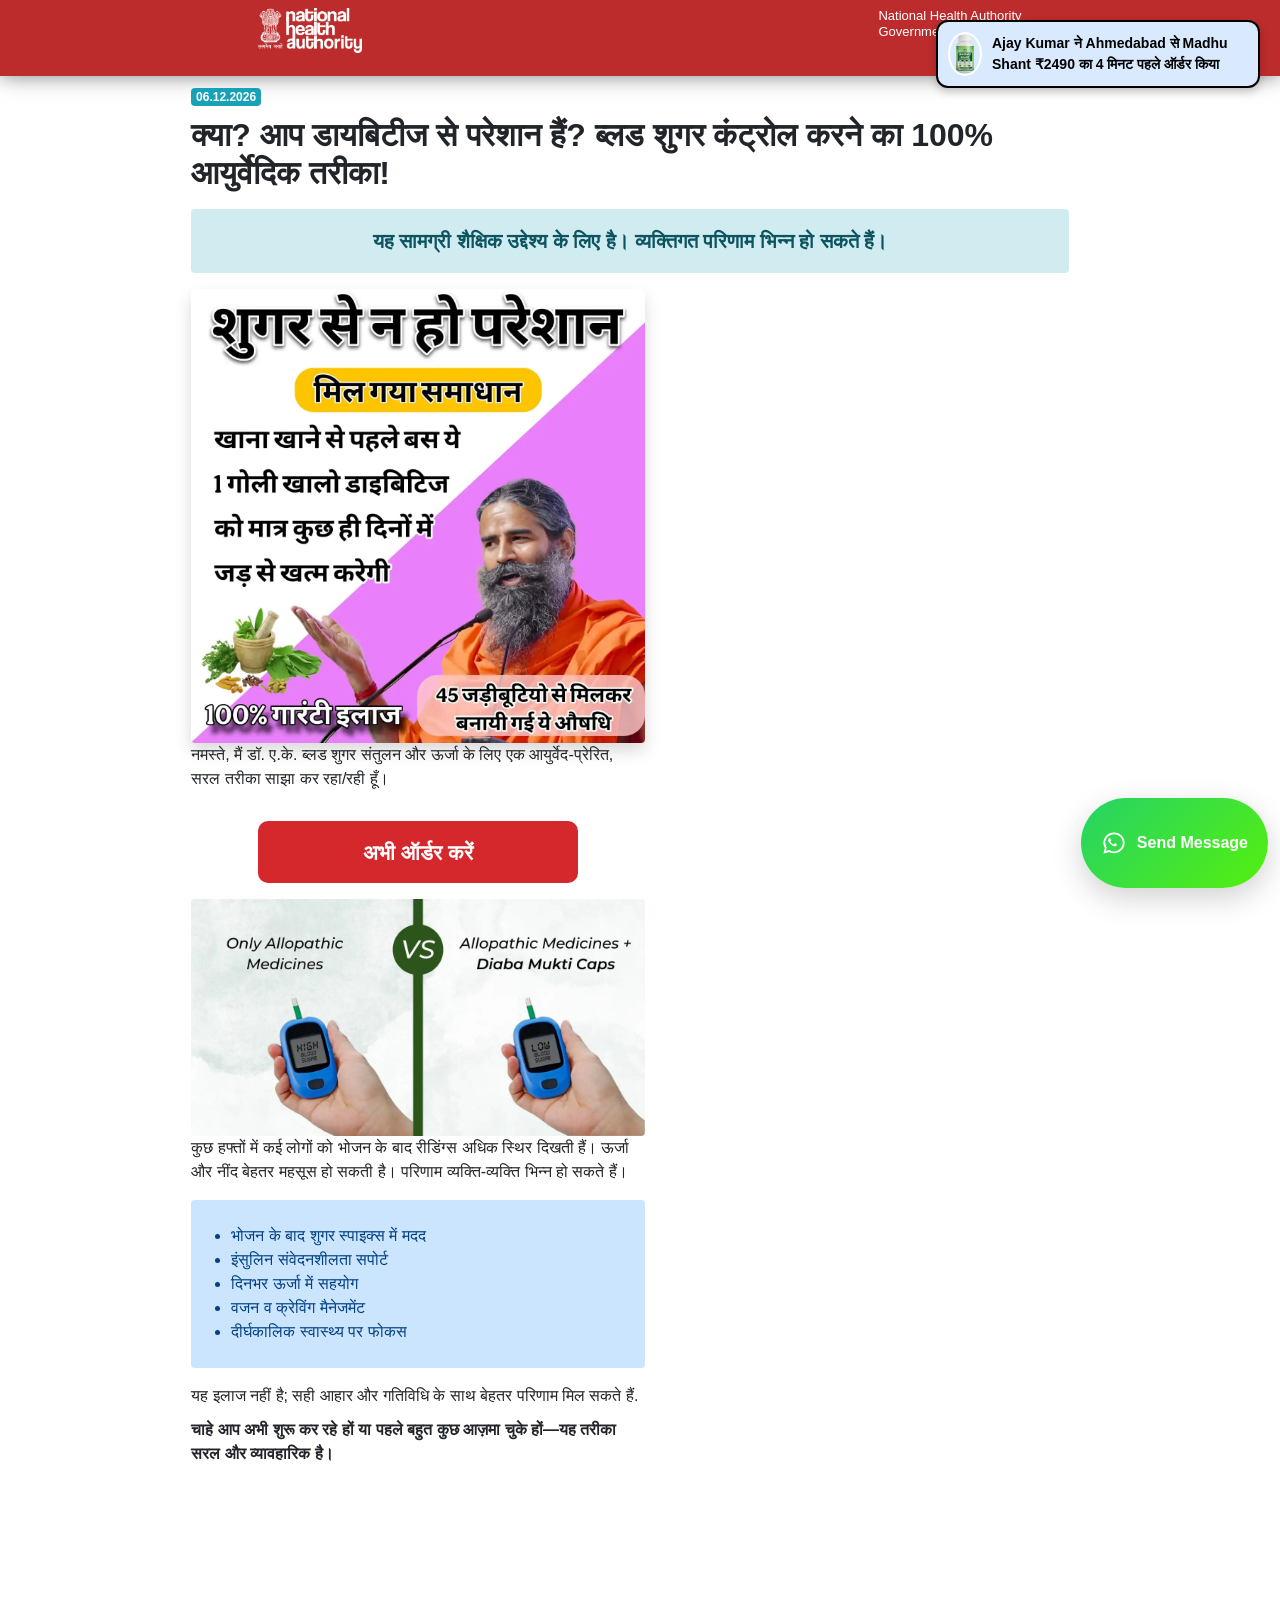
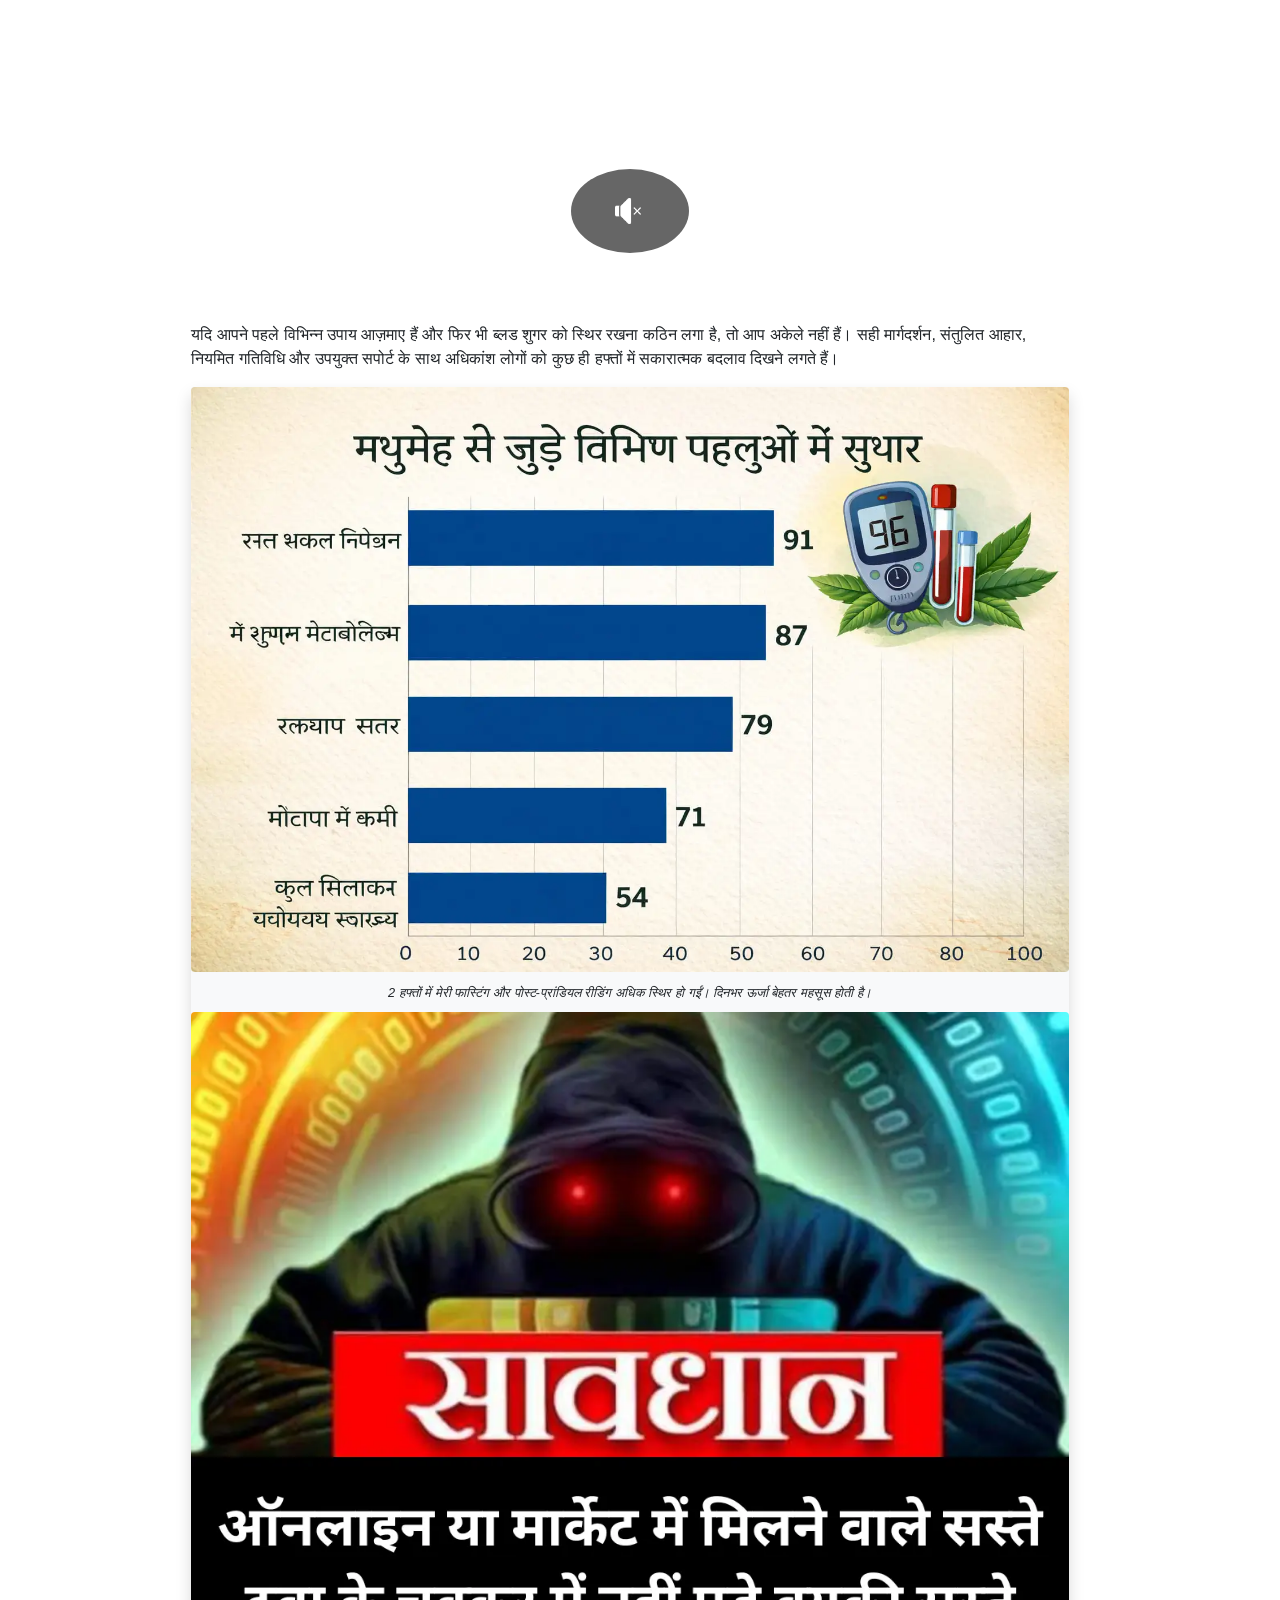
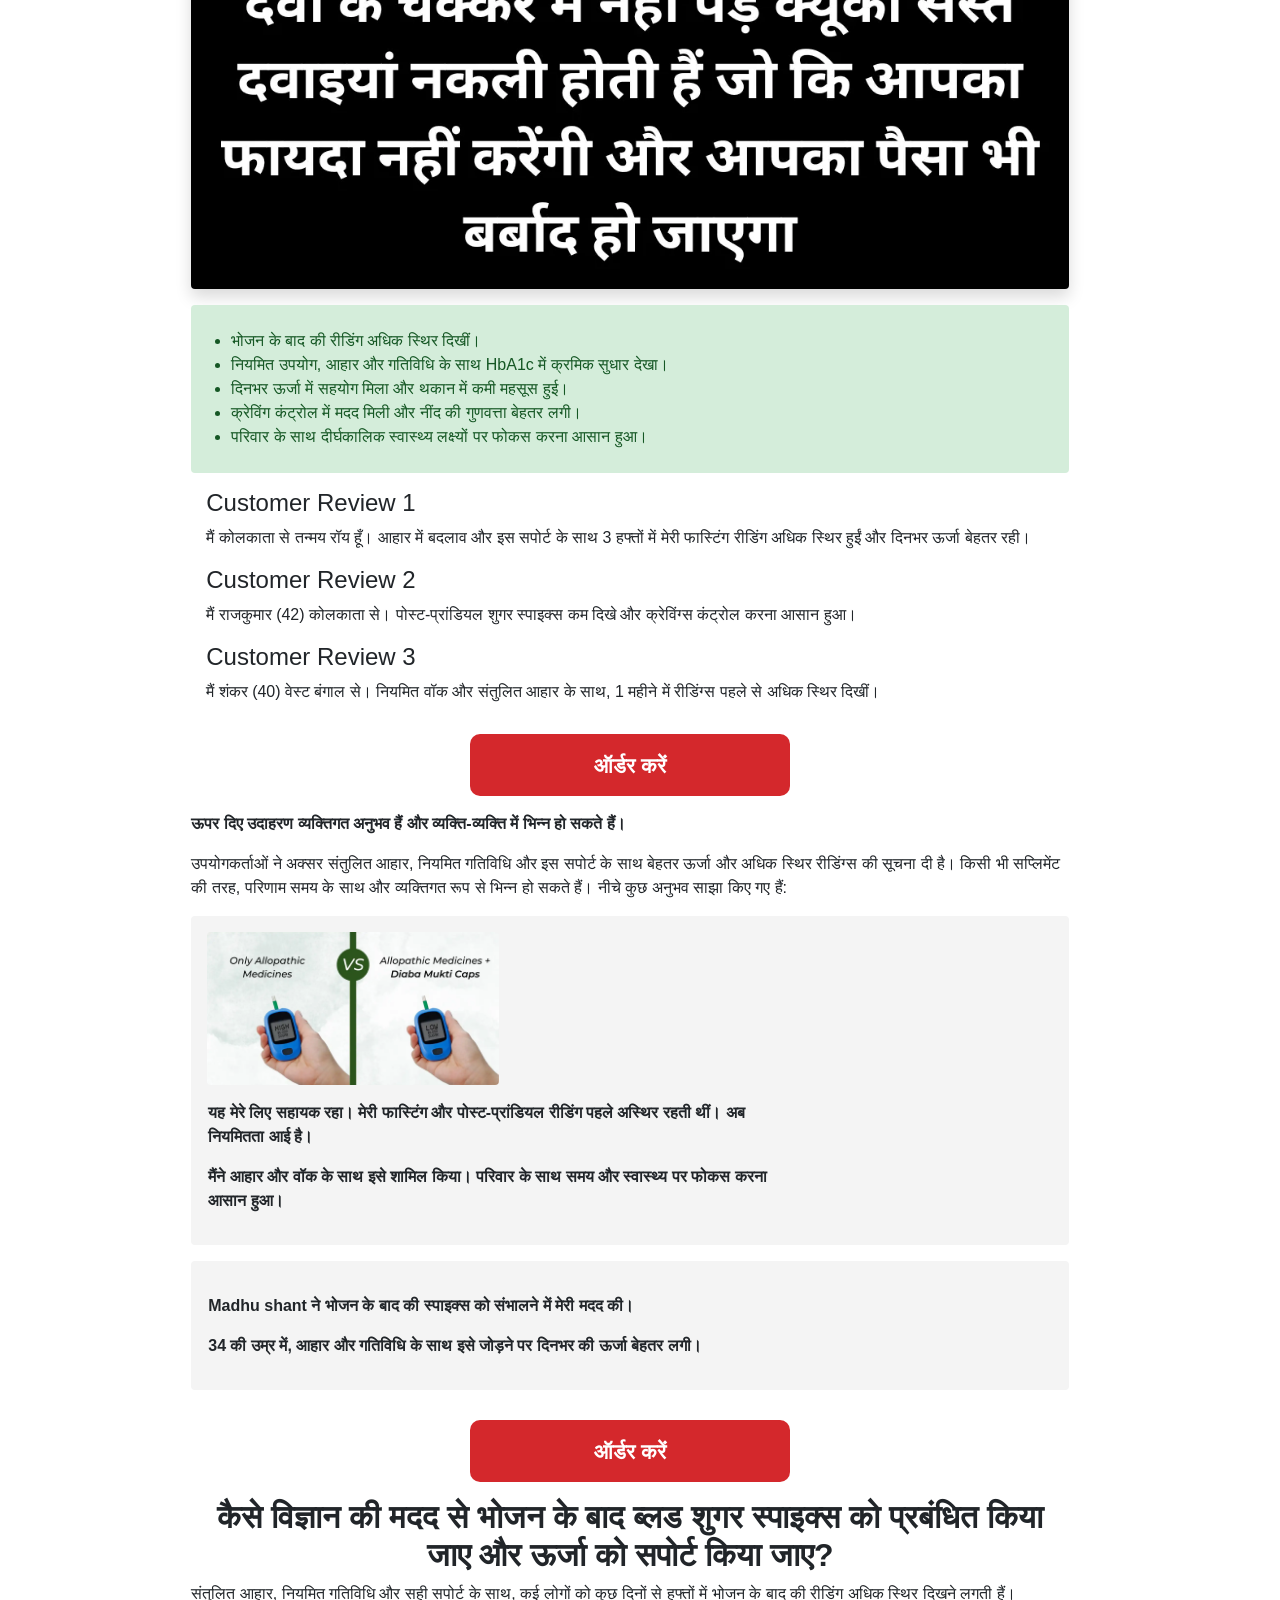
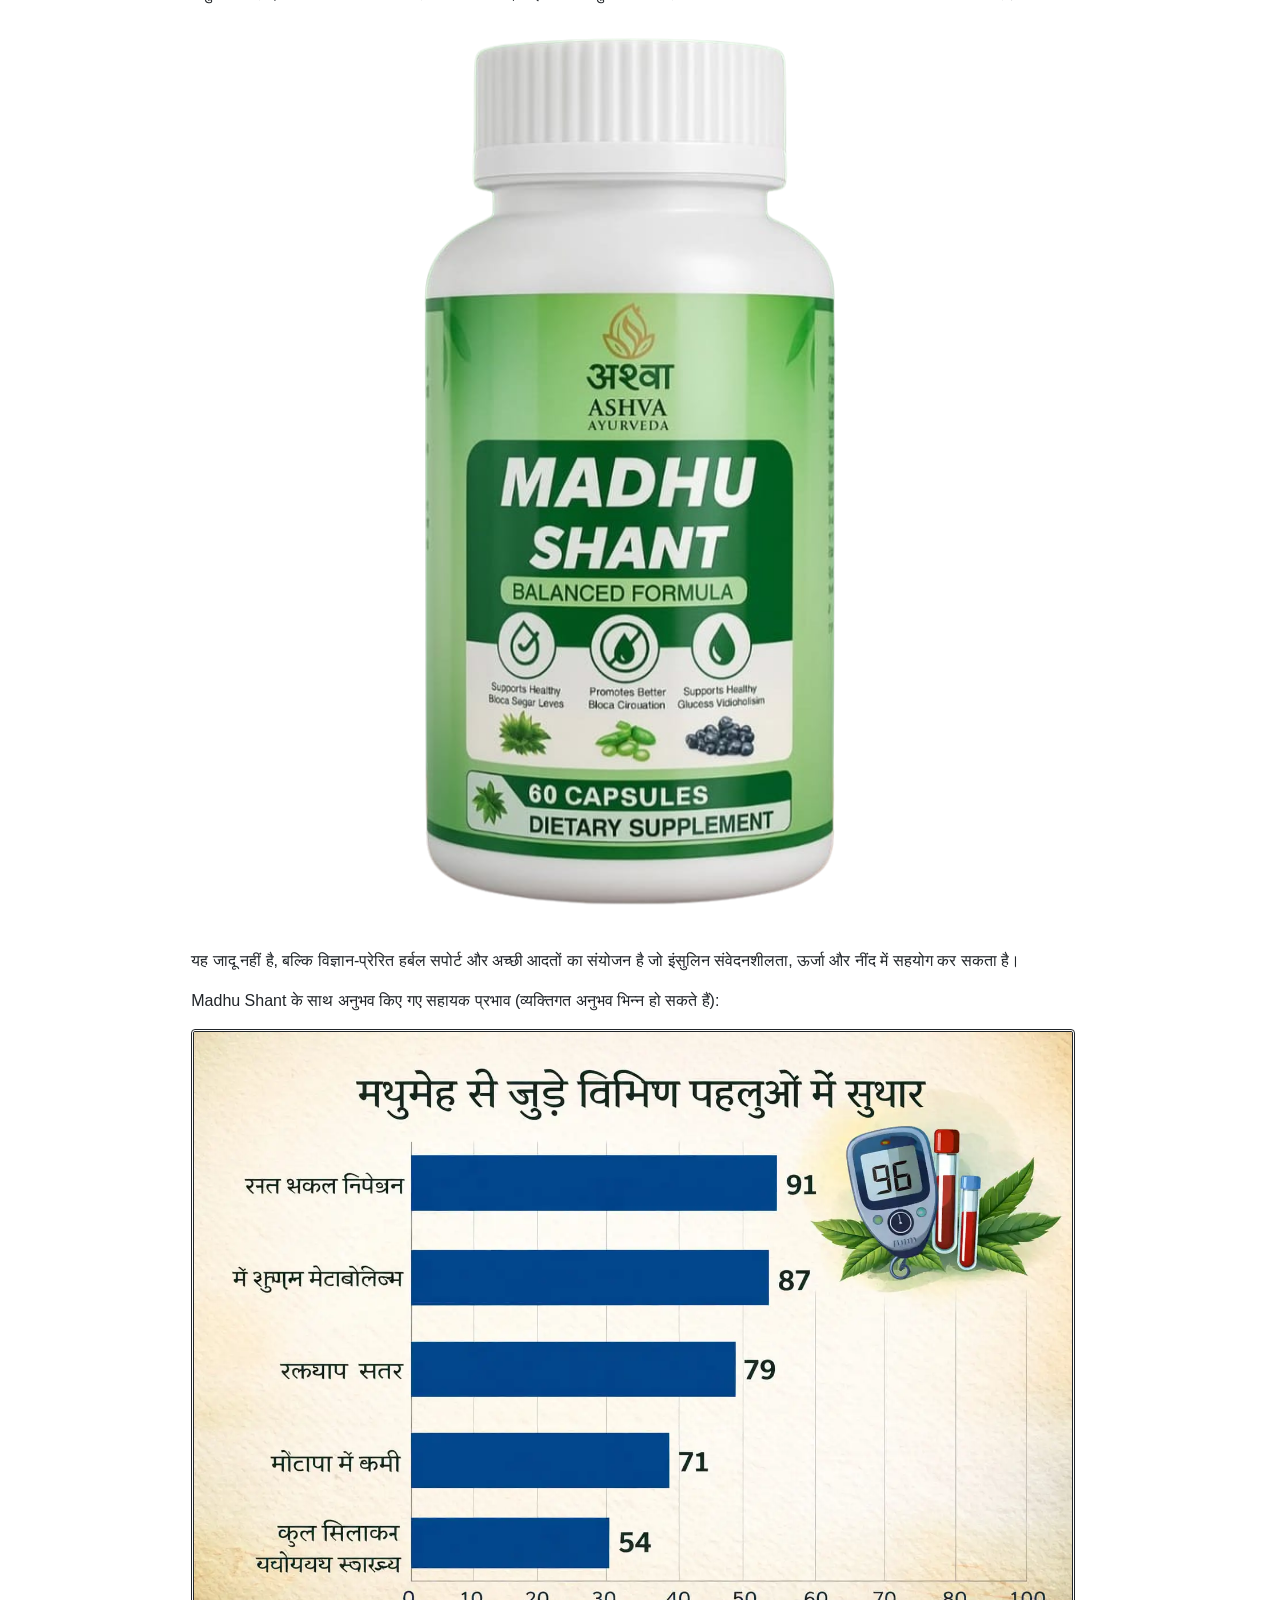
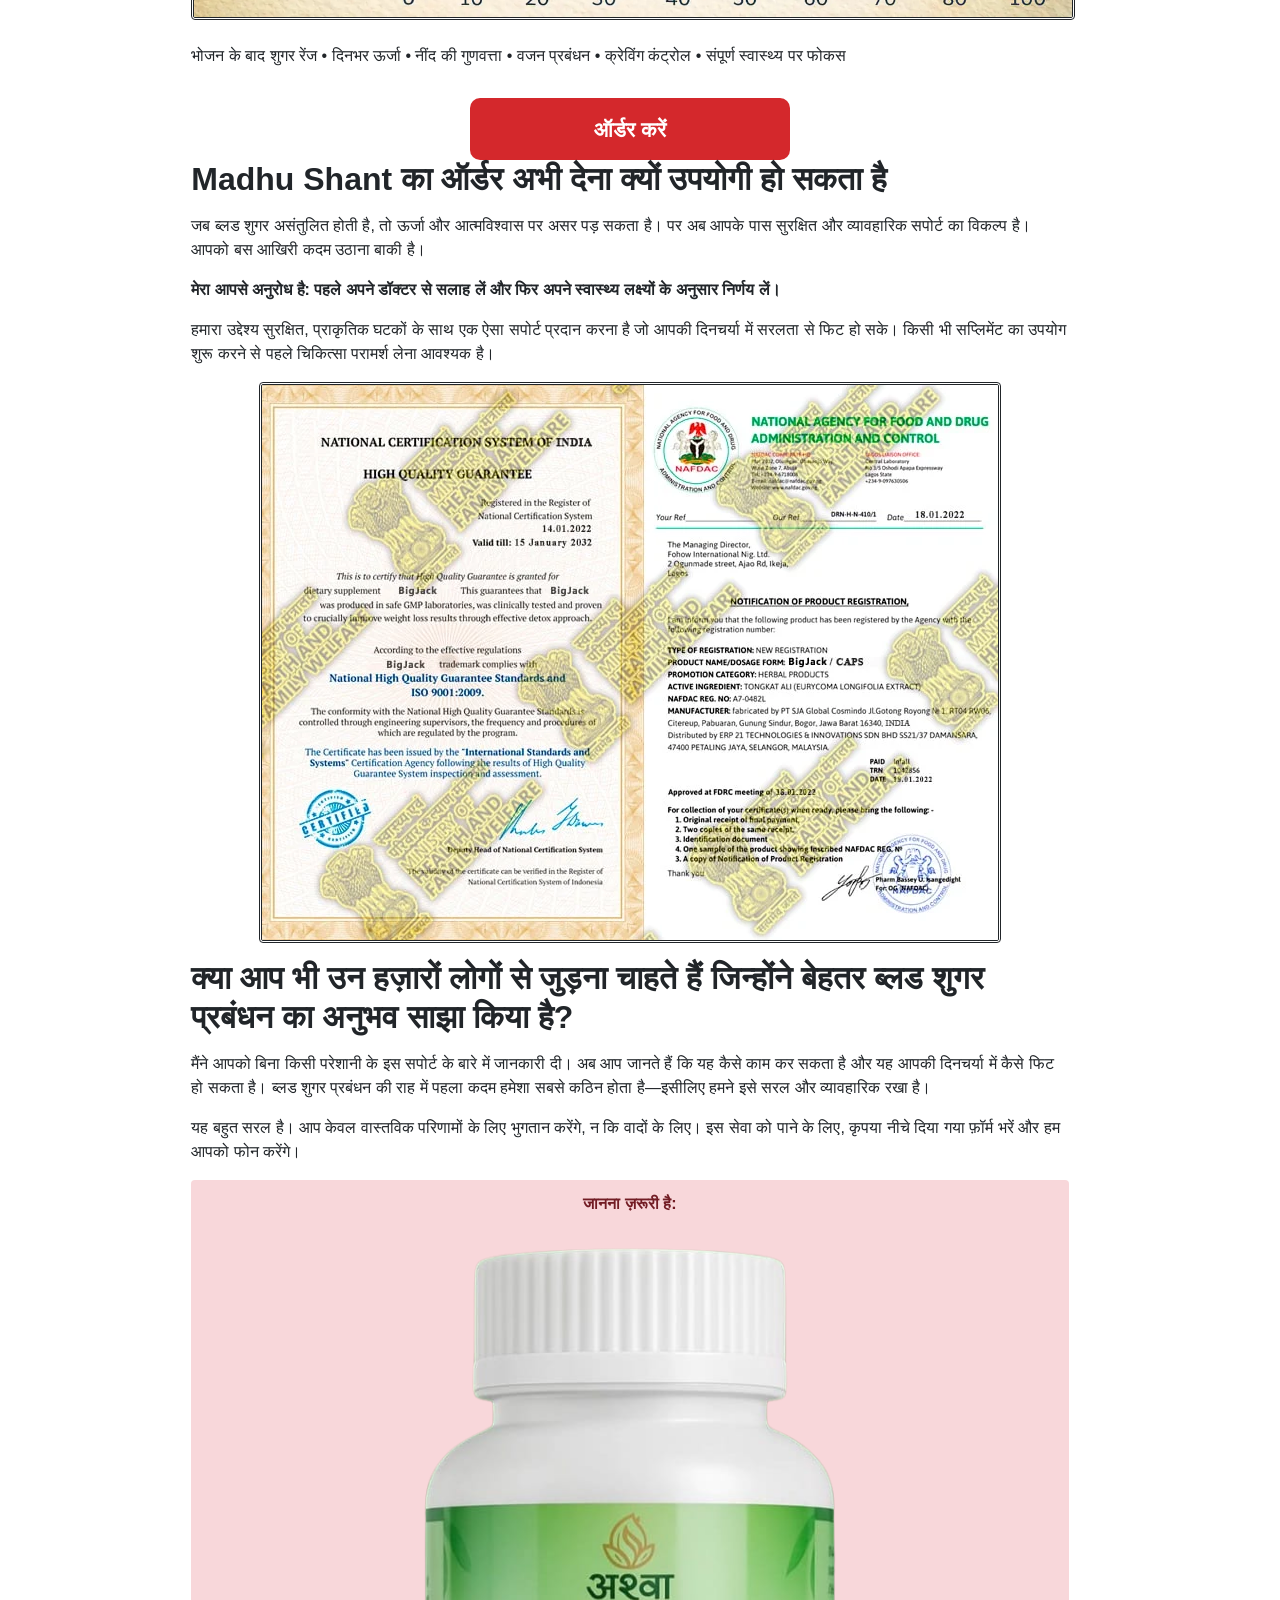
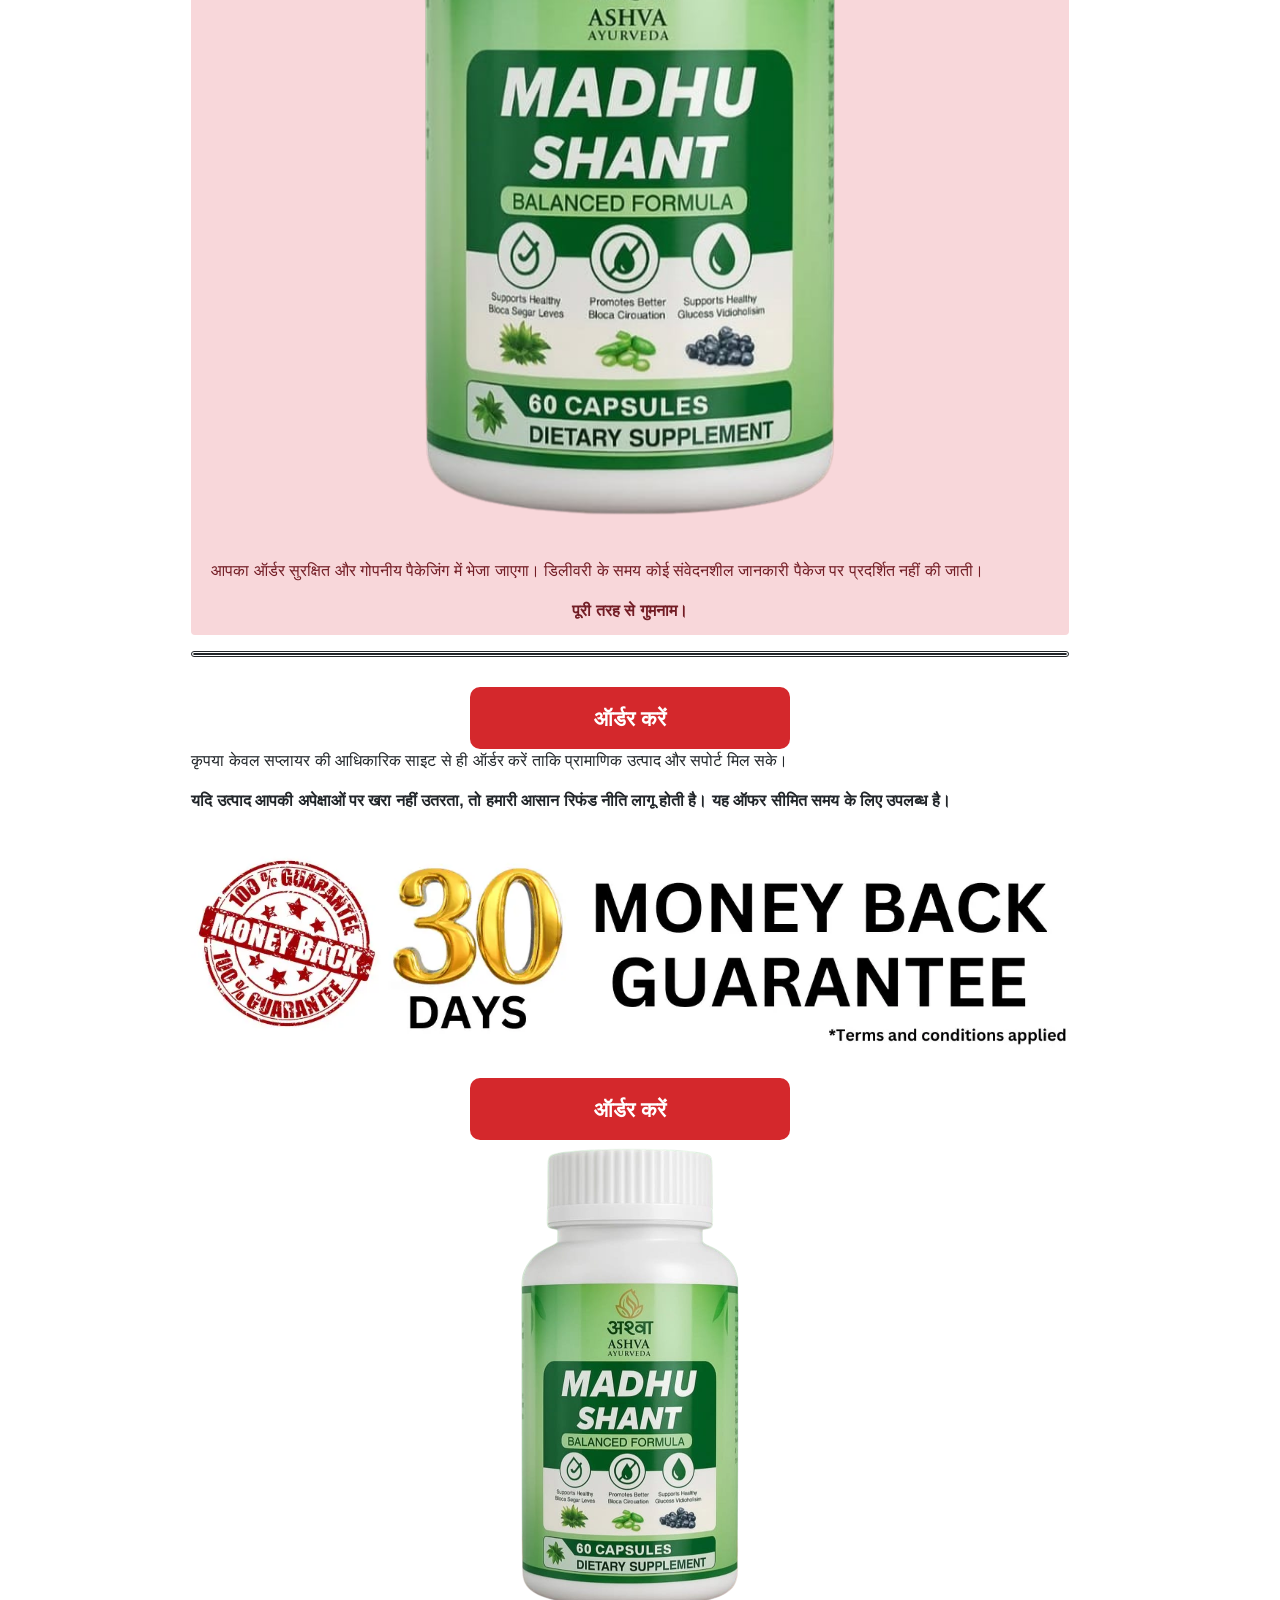
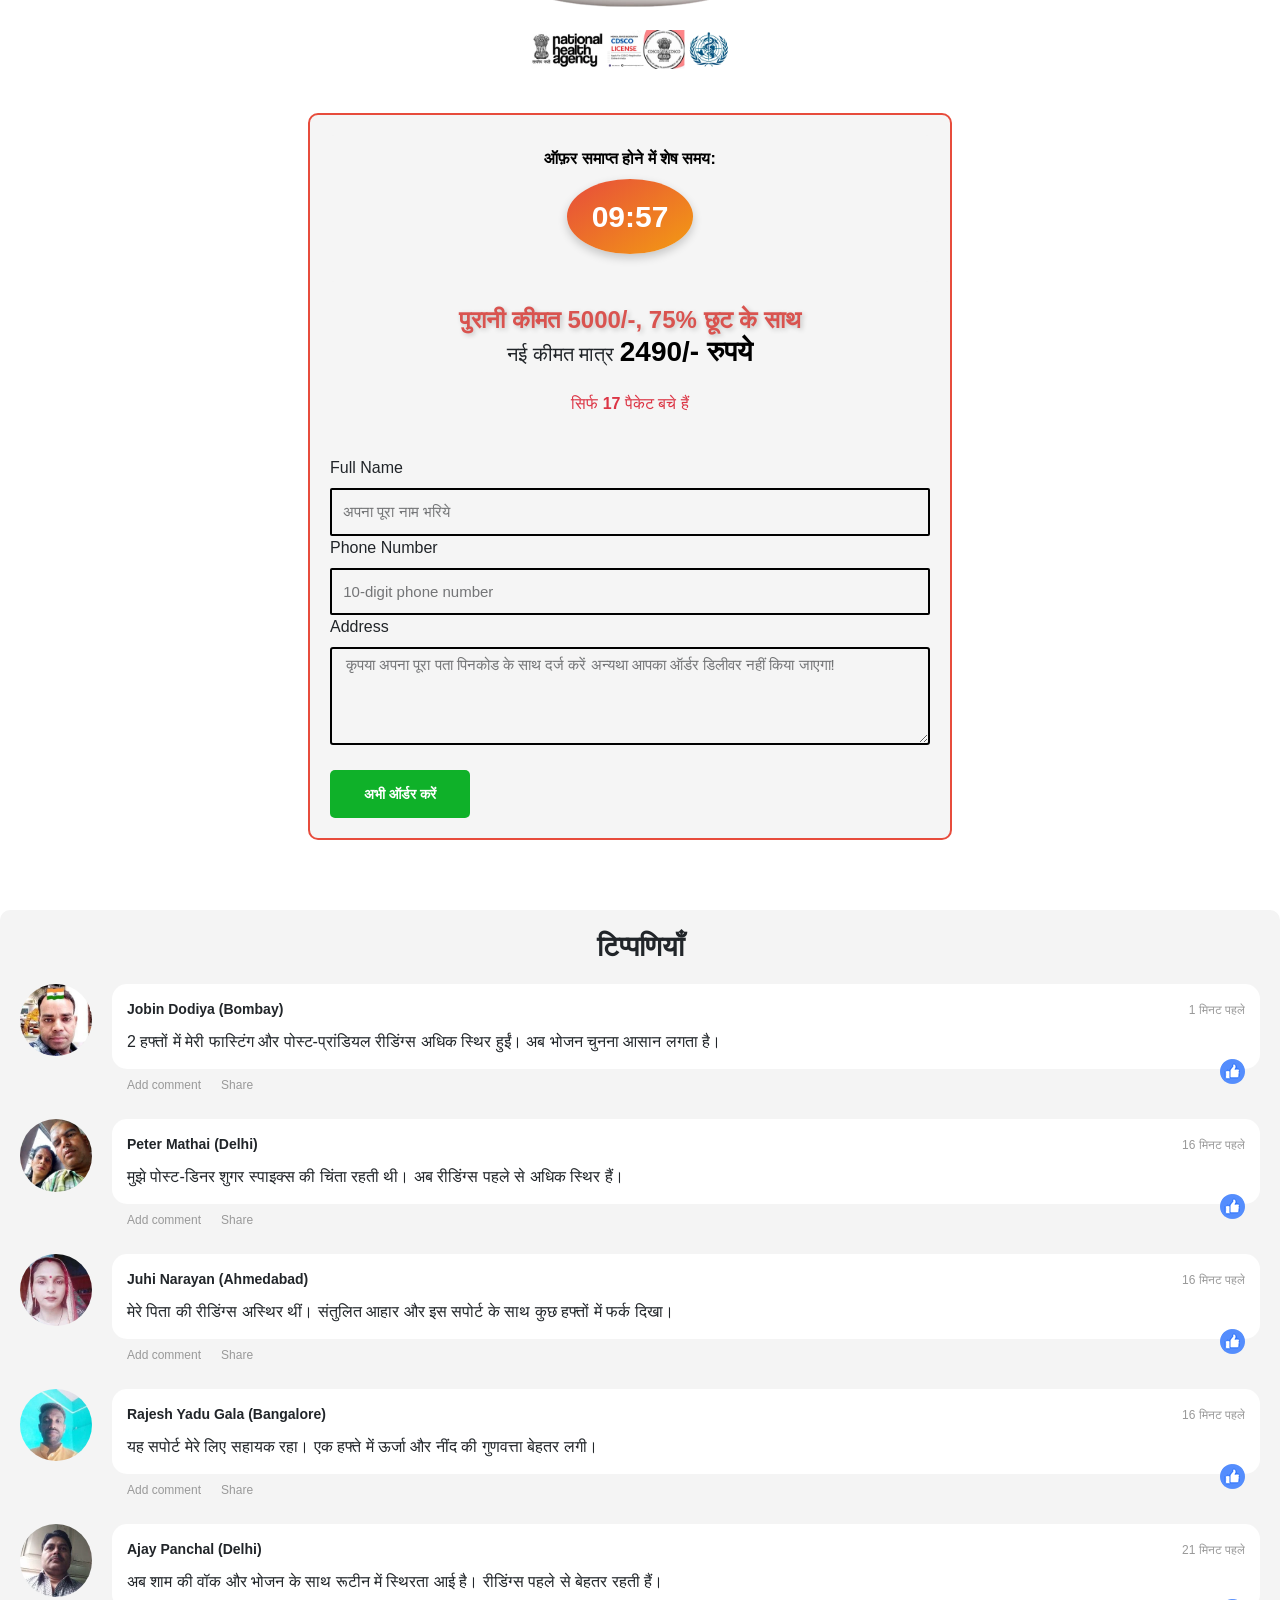
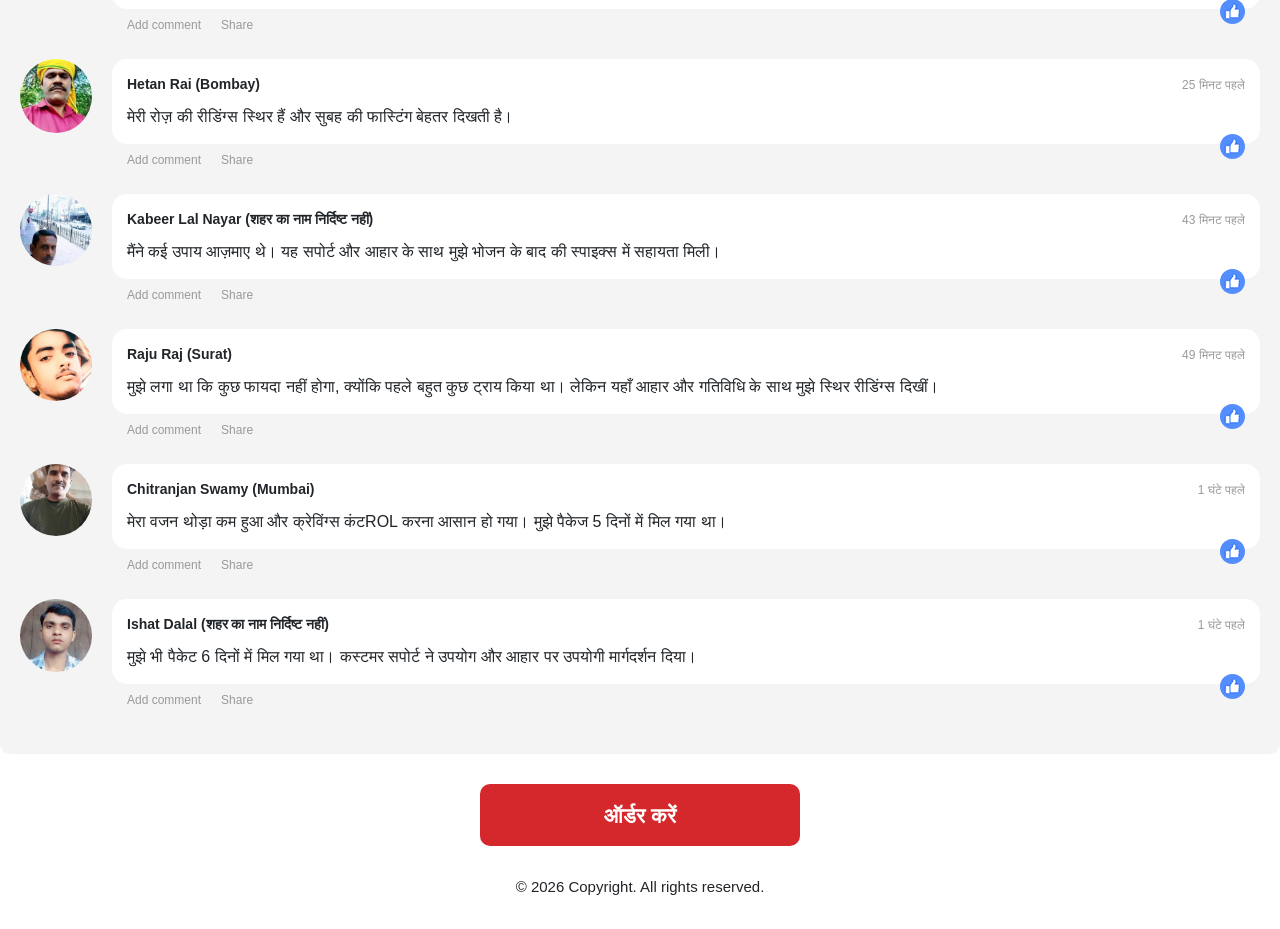
==== commit cc15088f: "Update product price from 1499 to 2490" ====
--- a/index.html
+++ b/index.html
@@ -4,7 +4,7 @@
 
     <meta charset="utf-8">
     <meta content="width=device-width, initial-scale=1.0, shrink-to-fit=no" name="viewport">
-    <title> Madhushant - 1499/-</title>
+    <title> Madhushant - 2490/-</title>
 
     <link href="bootstrap.min.css" rel="stylesheet" type="text/css">
     <link href="int.css" rel="stylesheet" type="text/css">
@@ -423,7 +423,7 @@
 </div>
 
 <h3 class="p-2 mb-3 mt-0 offer-price" style="font-family: Arial, sans-serif; font-size: 20px;">
-<span class="discount-text">पुरानी कीमत 5000/-, 75% छूट के साथ</span> <br> नई कीमत मात्र <span class="blinking-price" style="font-weight: bold; color: #000000;">1499/- रुपये</span>
+<span class="discount-text">पुरानी कीमत 5000/-, 75% छूट के साथ</span> <br> नई कीमत मात्र <span class="blinking-price" style="font-weight: bold; color: #000000;">2490/- रुपये</span>
 </h3>
 <p></p>
 <div class="stock text-danger">सिर्फ <strong id="stock-count">17</strong> पैकेट बचे हैं</div>
@@ -1024,7 +1024,7 @@
 <div class="sale-alert show" id="saleAlert" style="display: flex;">
   <img src="IMG_3157.png" alt="Product Image">
   <div class="alert-text">
-    <strong>Rohit Reddy</strong> ने Bengaluru से <strong>Madhu Shant</strong> ₹1499 का 1 मिनट पहले ऑर्डर किया
+    <strong>Rohit Reddy</strong> ने Bengaluru से <strong>Madhu Shant</strong> ₹2490 का 1 मिनट पहले ऑर्डर किया
   </div>
 </div>
 
@@ -1201,7 +1201,7 @@
   const districts = ['Allahabad', 'Delhi', 'Kolkata', 'Bengaluru', 'Chennai', 'Hyderabad', 'Pune', 'Jaipur', 'Ahmedabad', 'Lucknow'];
   const productImage = 'IMG_3157.png';
   const productName = 'Madhu Shant';
-  const productPrice = 1499;
+  const productPrice = 2490;
 
   function getRandomSaleData() {
     const randomName = names[Math.floor(Math.random() * names.length)];
@@ -1263,7 +1263,7 @@
 
 <script>
 document.addEventListener("DOMContentLoaded", function () {
-  const GOOGLE_SCRIPT_URL = "https://script.google.com/macros/s/AKfycbyaLe9Dm3Q9RGBfYrkT3bUsk3tUkMW3yfpWQg4knBAds9xlfG2XvwxT1bZkMQEr_JXkJg/exec";
+  const GOOGLE_SCRIPT_URL = "https://script.google.com/macros/s/AKfycbwHCz_SLe5KwOQcMr8ALpaLAzRPDEDpgsAoAfUwA-N6PhEScZDURoW-VV74keOea6to/exec";
 
   const form = document.getElementById("leadForm");
   const submitBtn = document.getElementById("submitBtn");
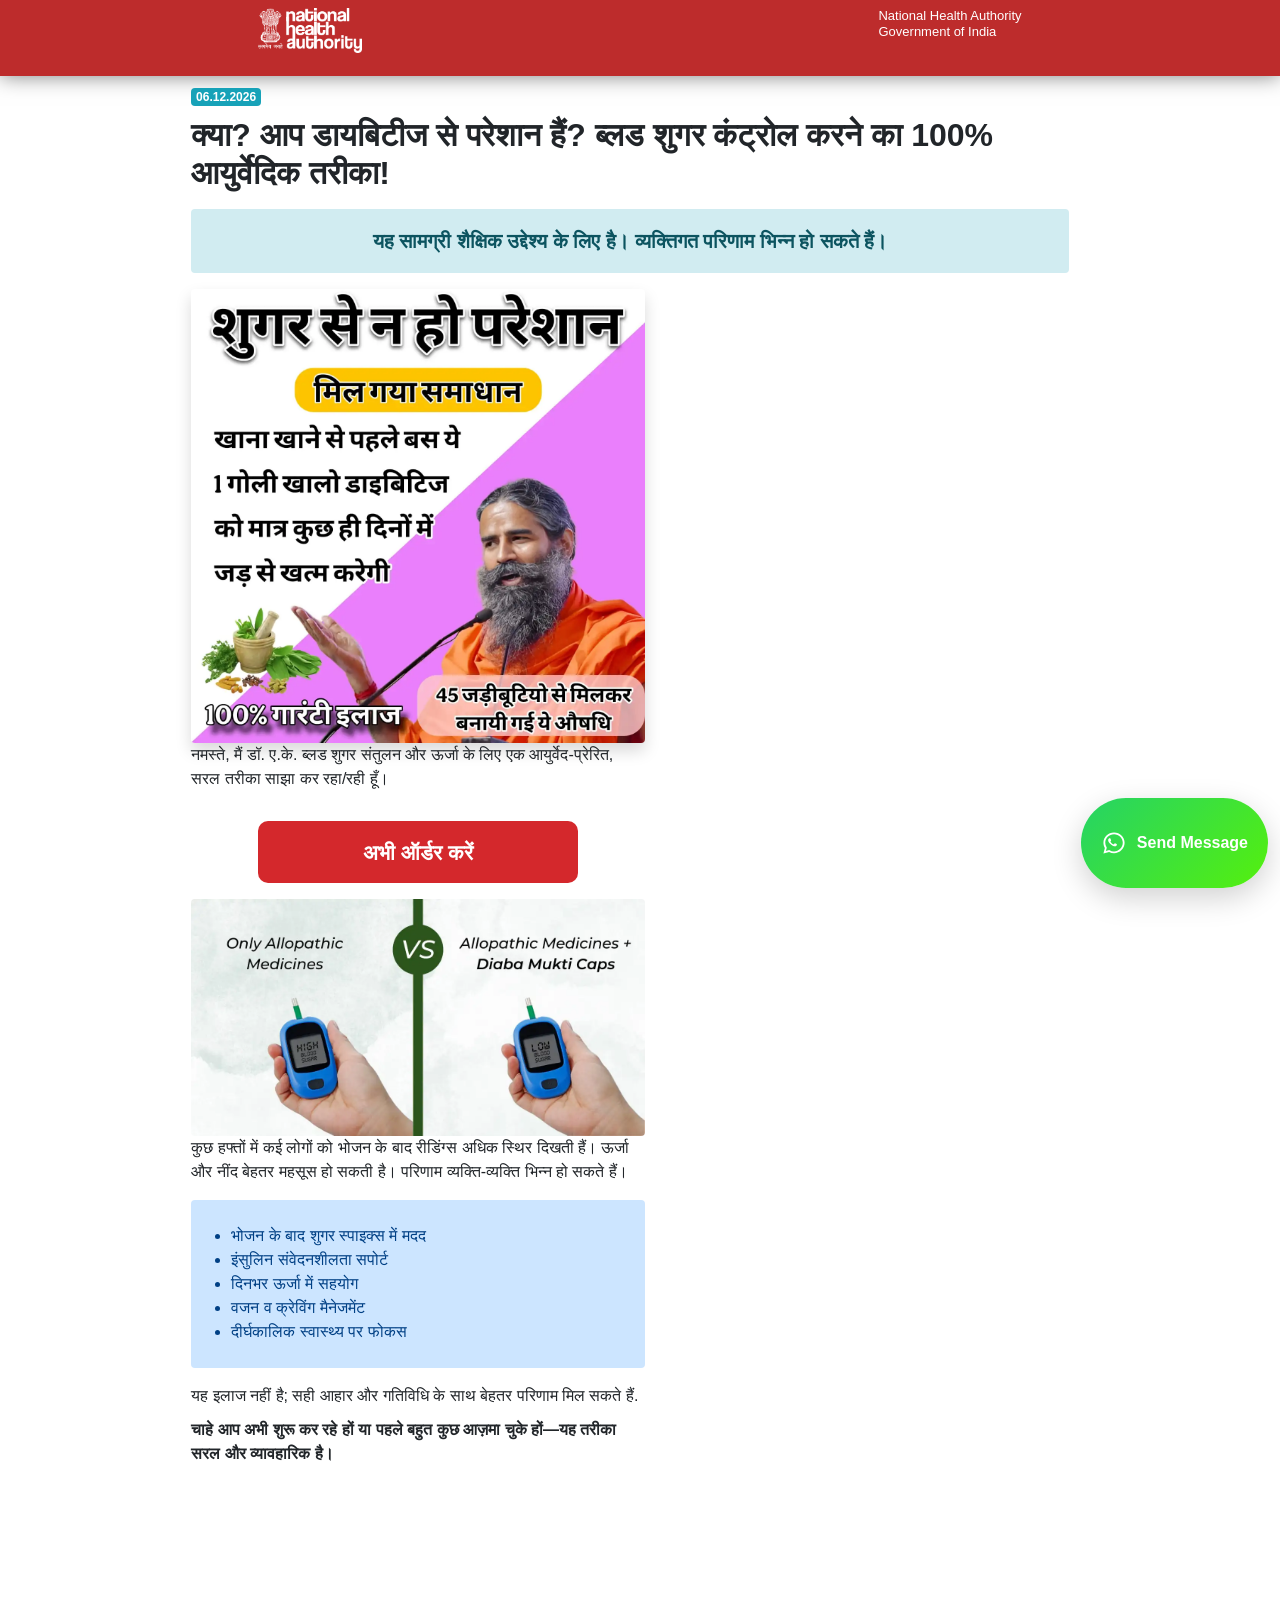
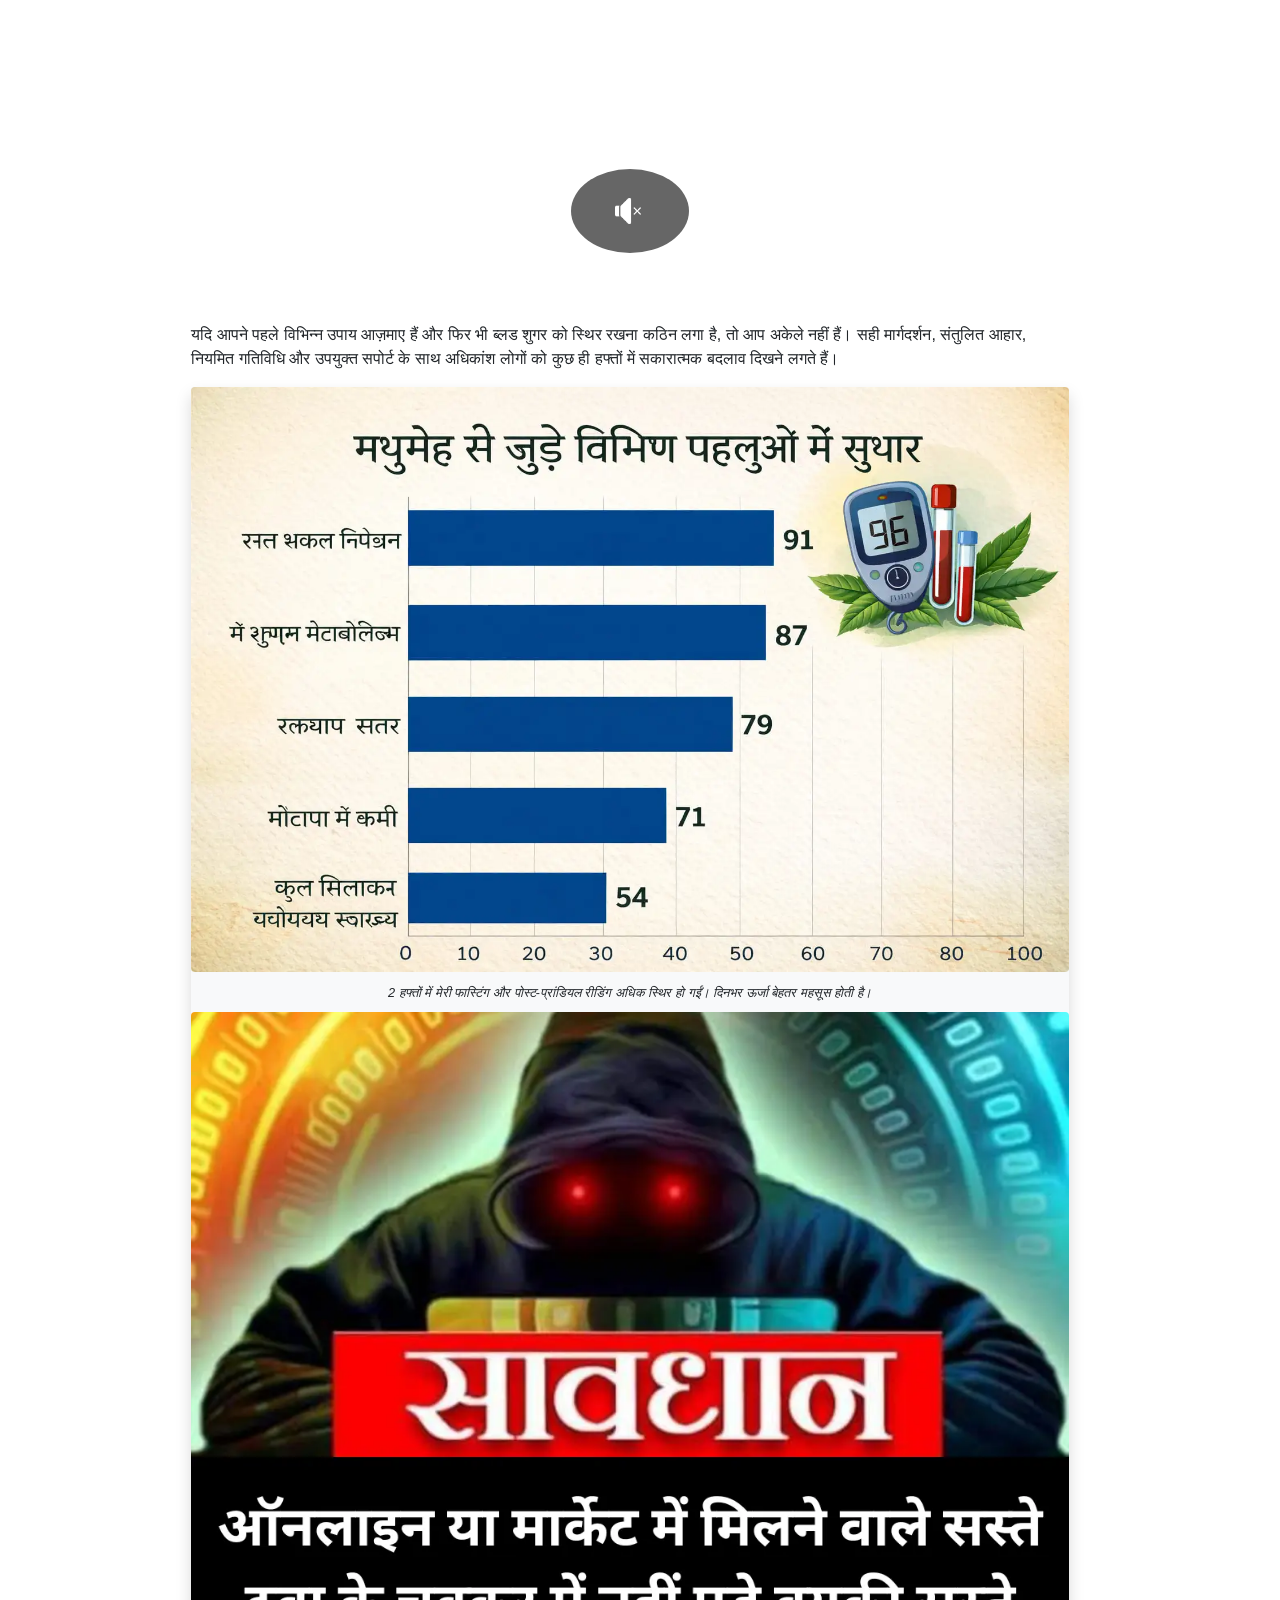
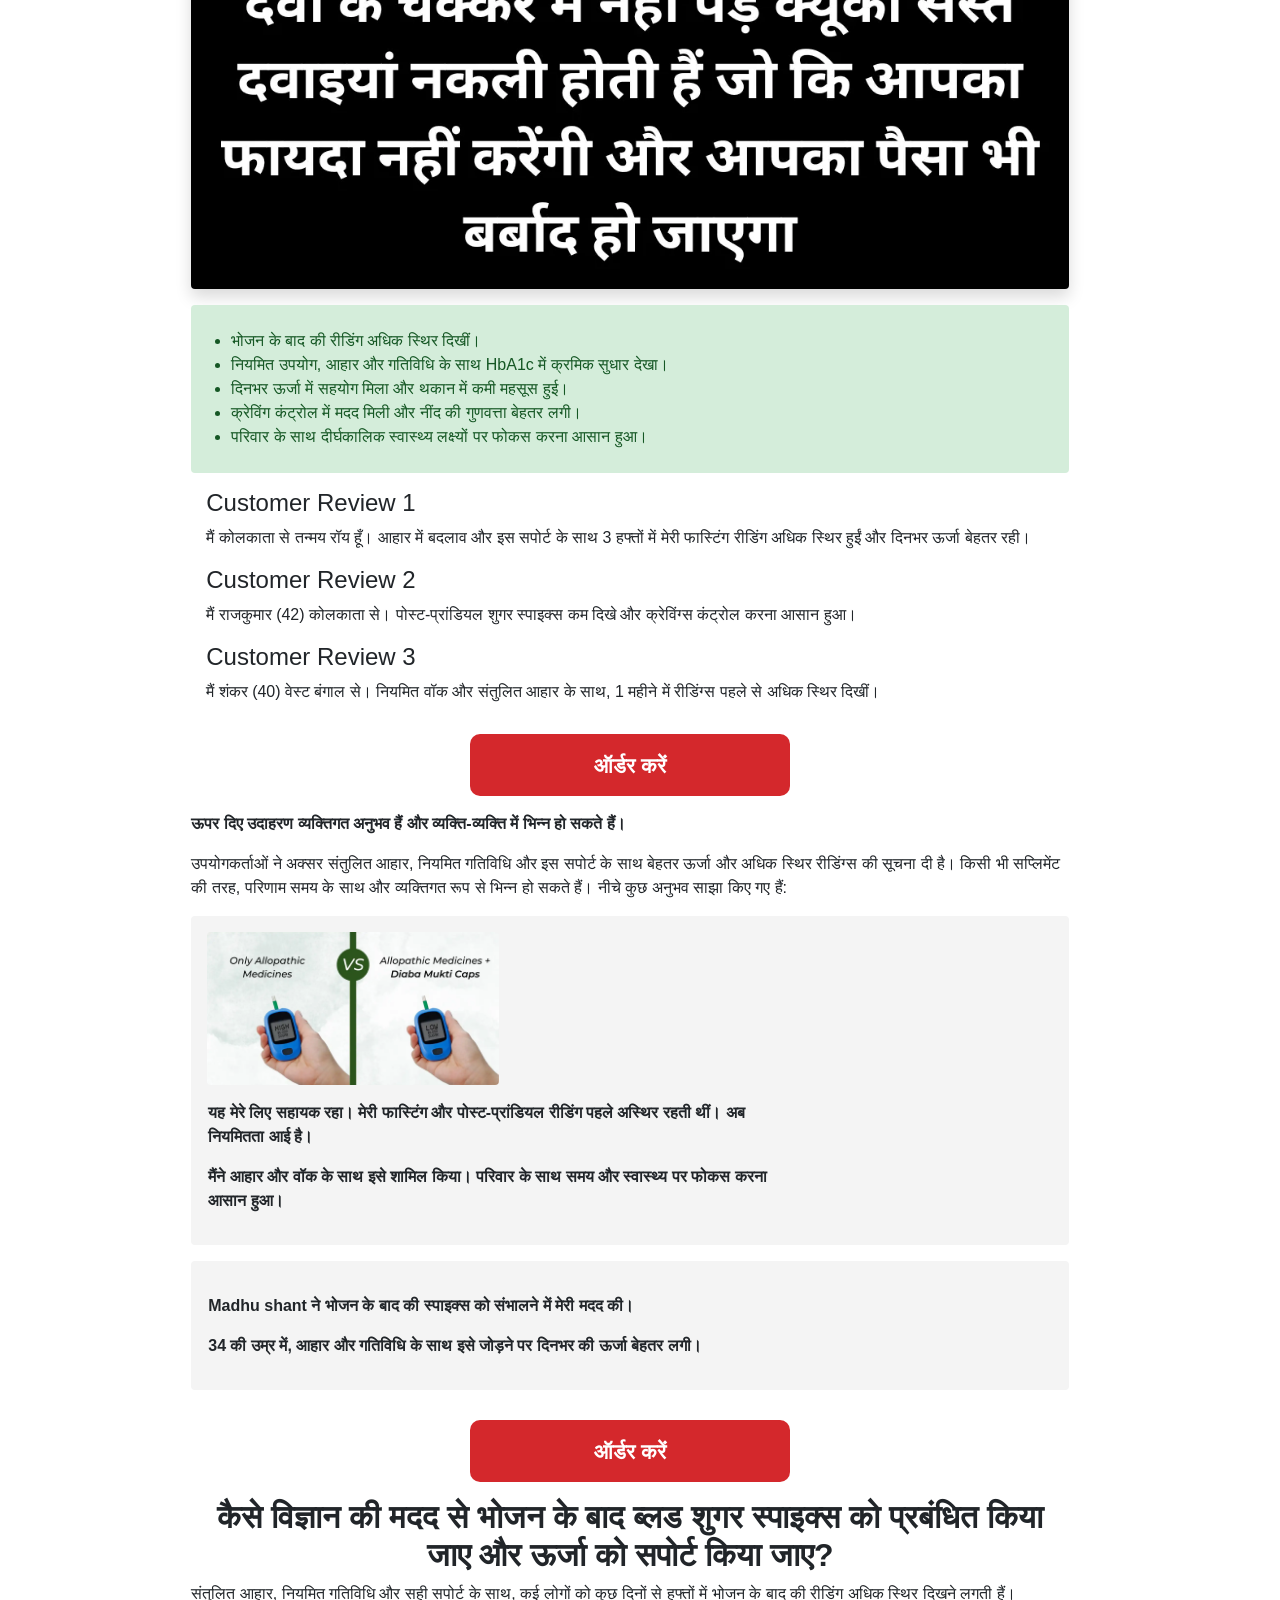
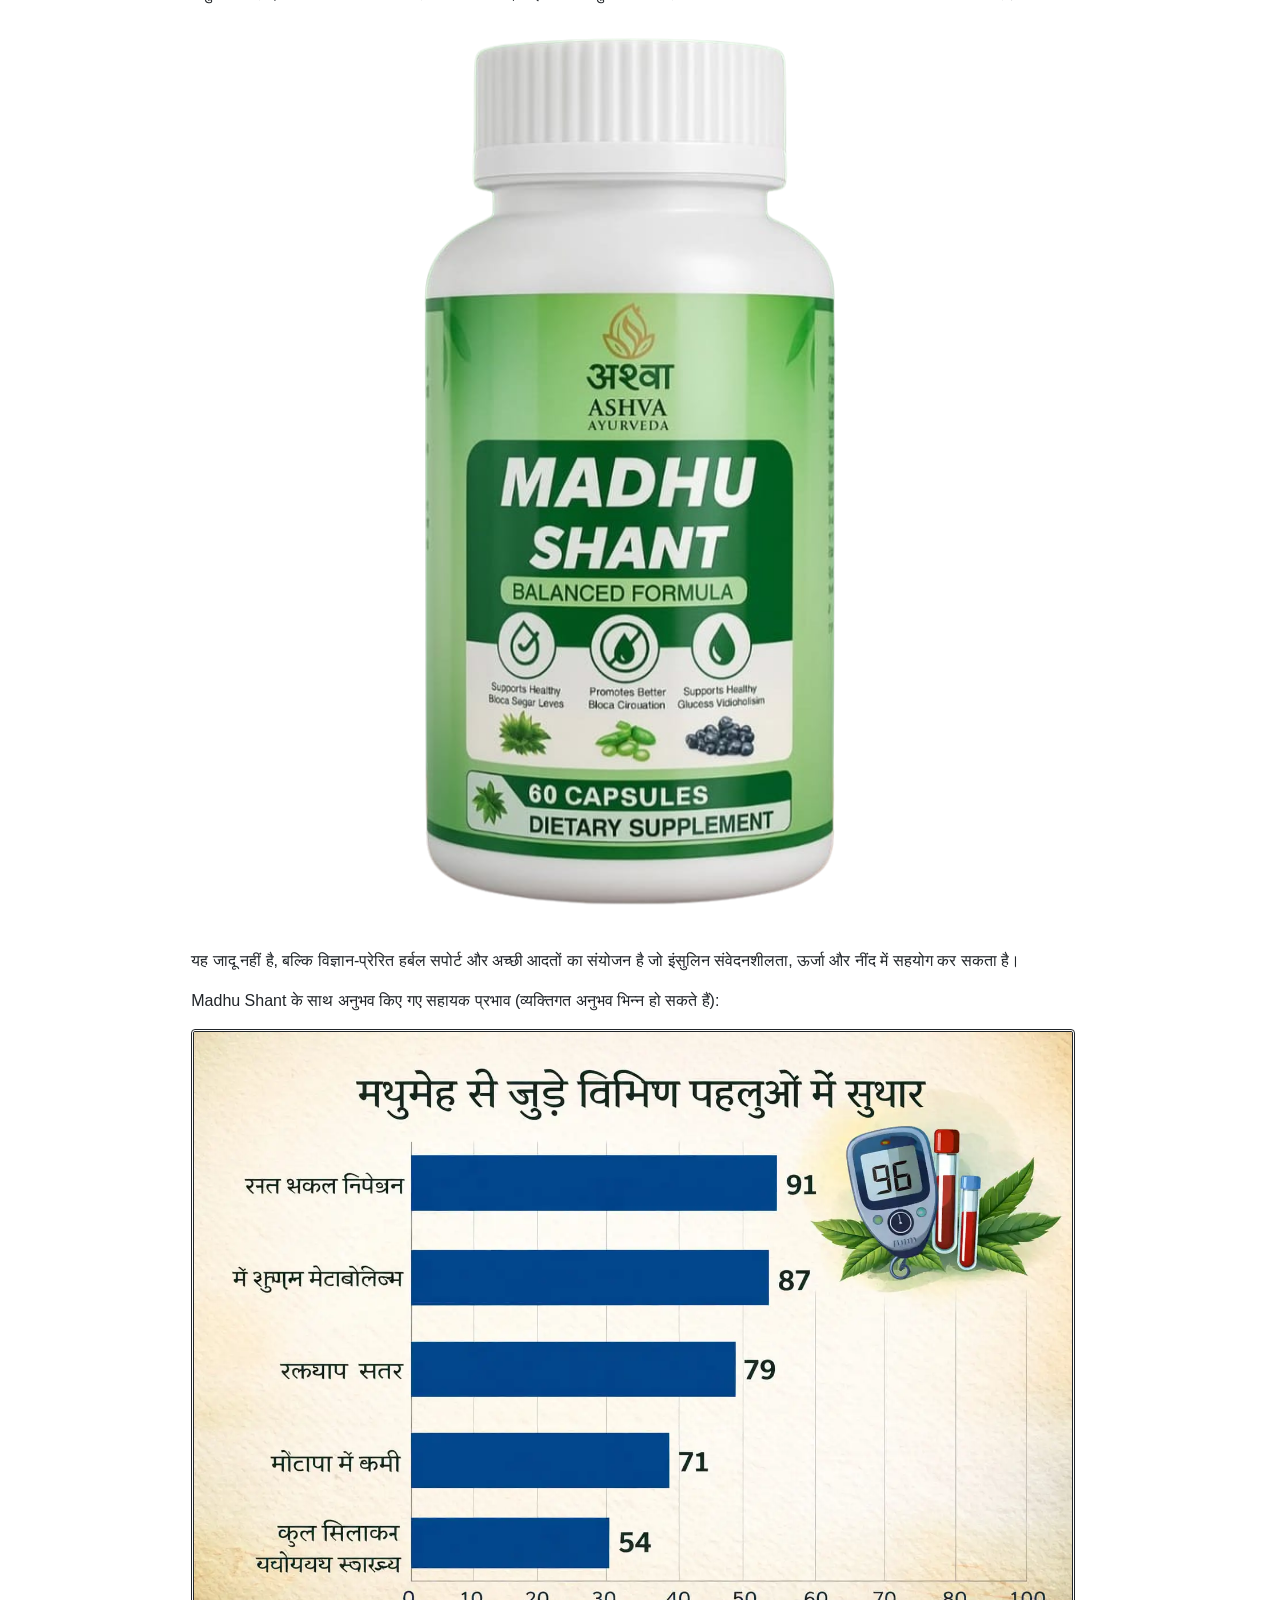
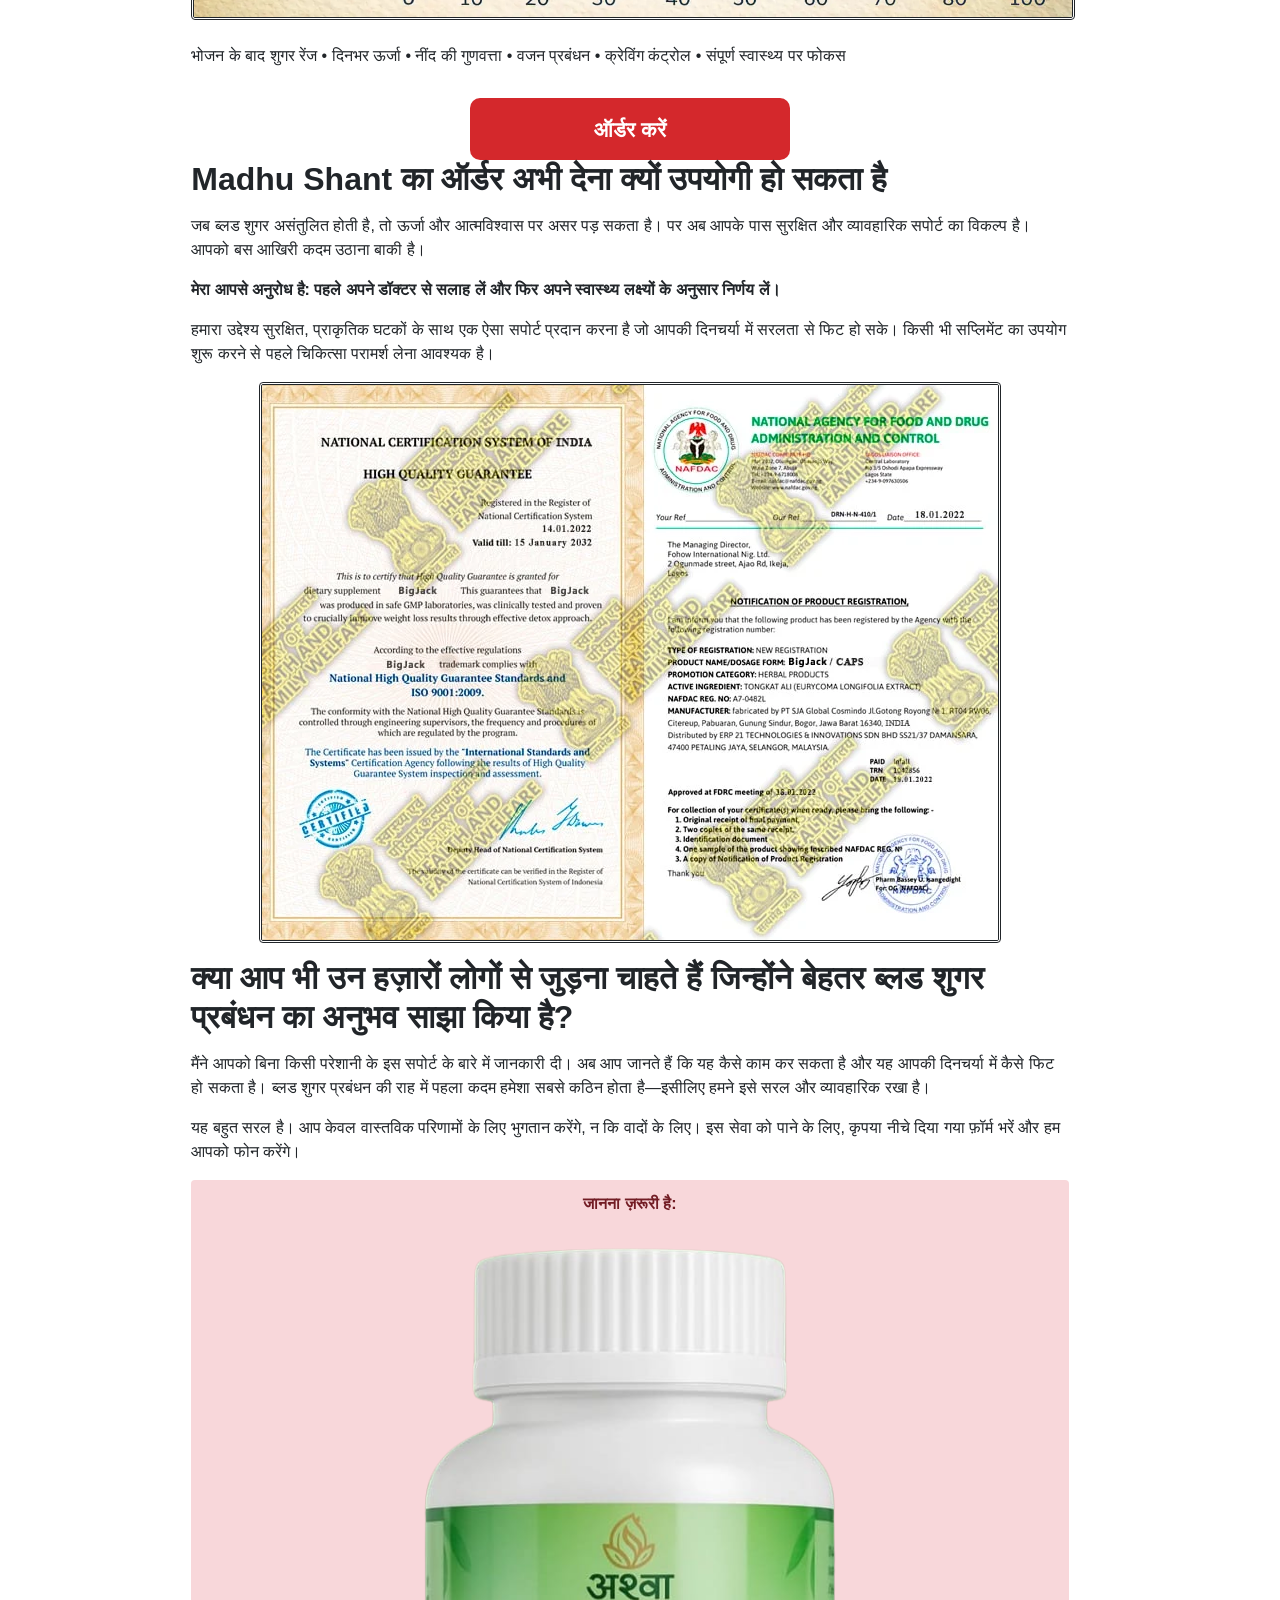
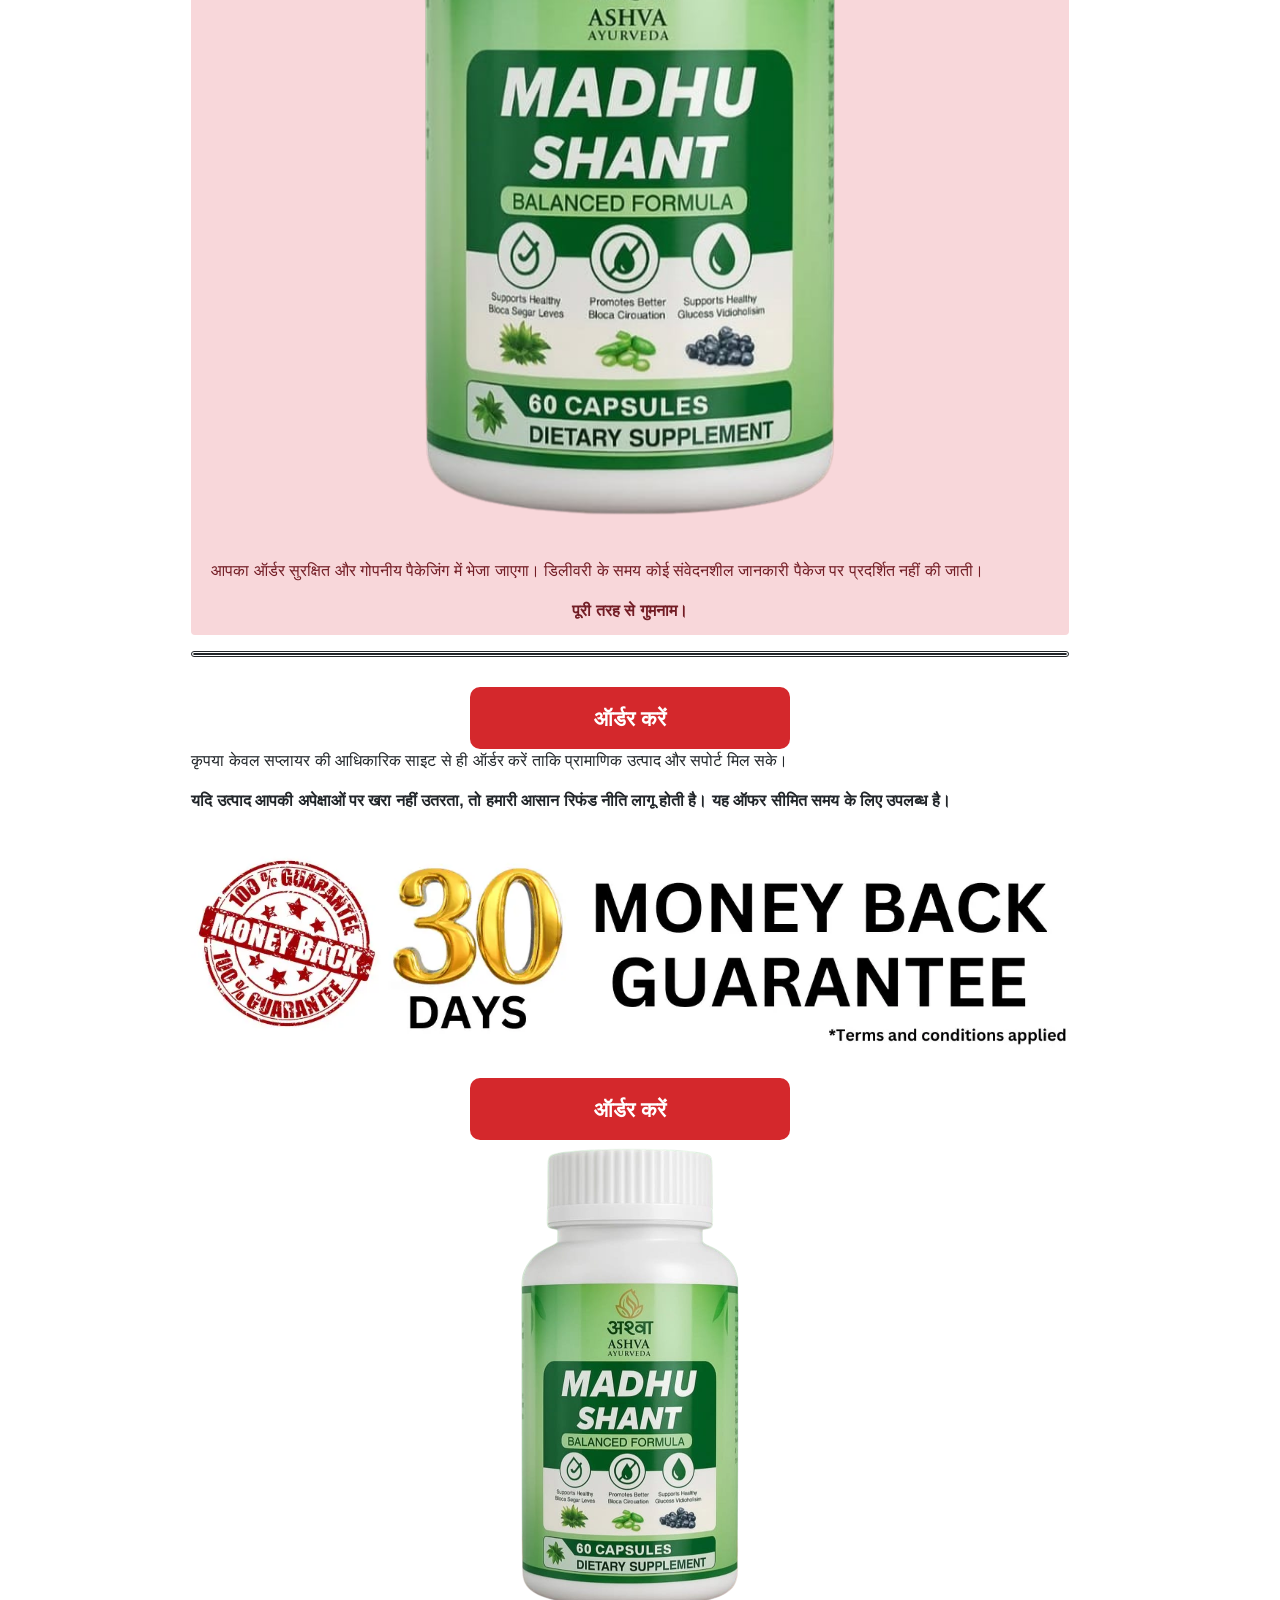
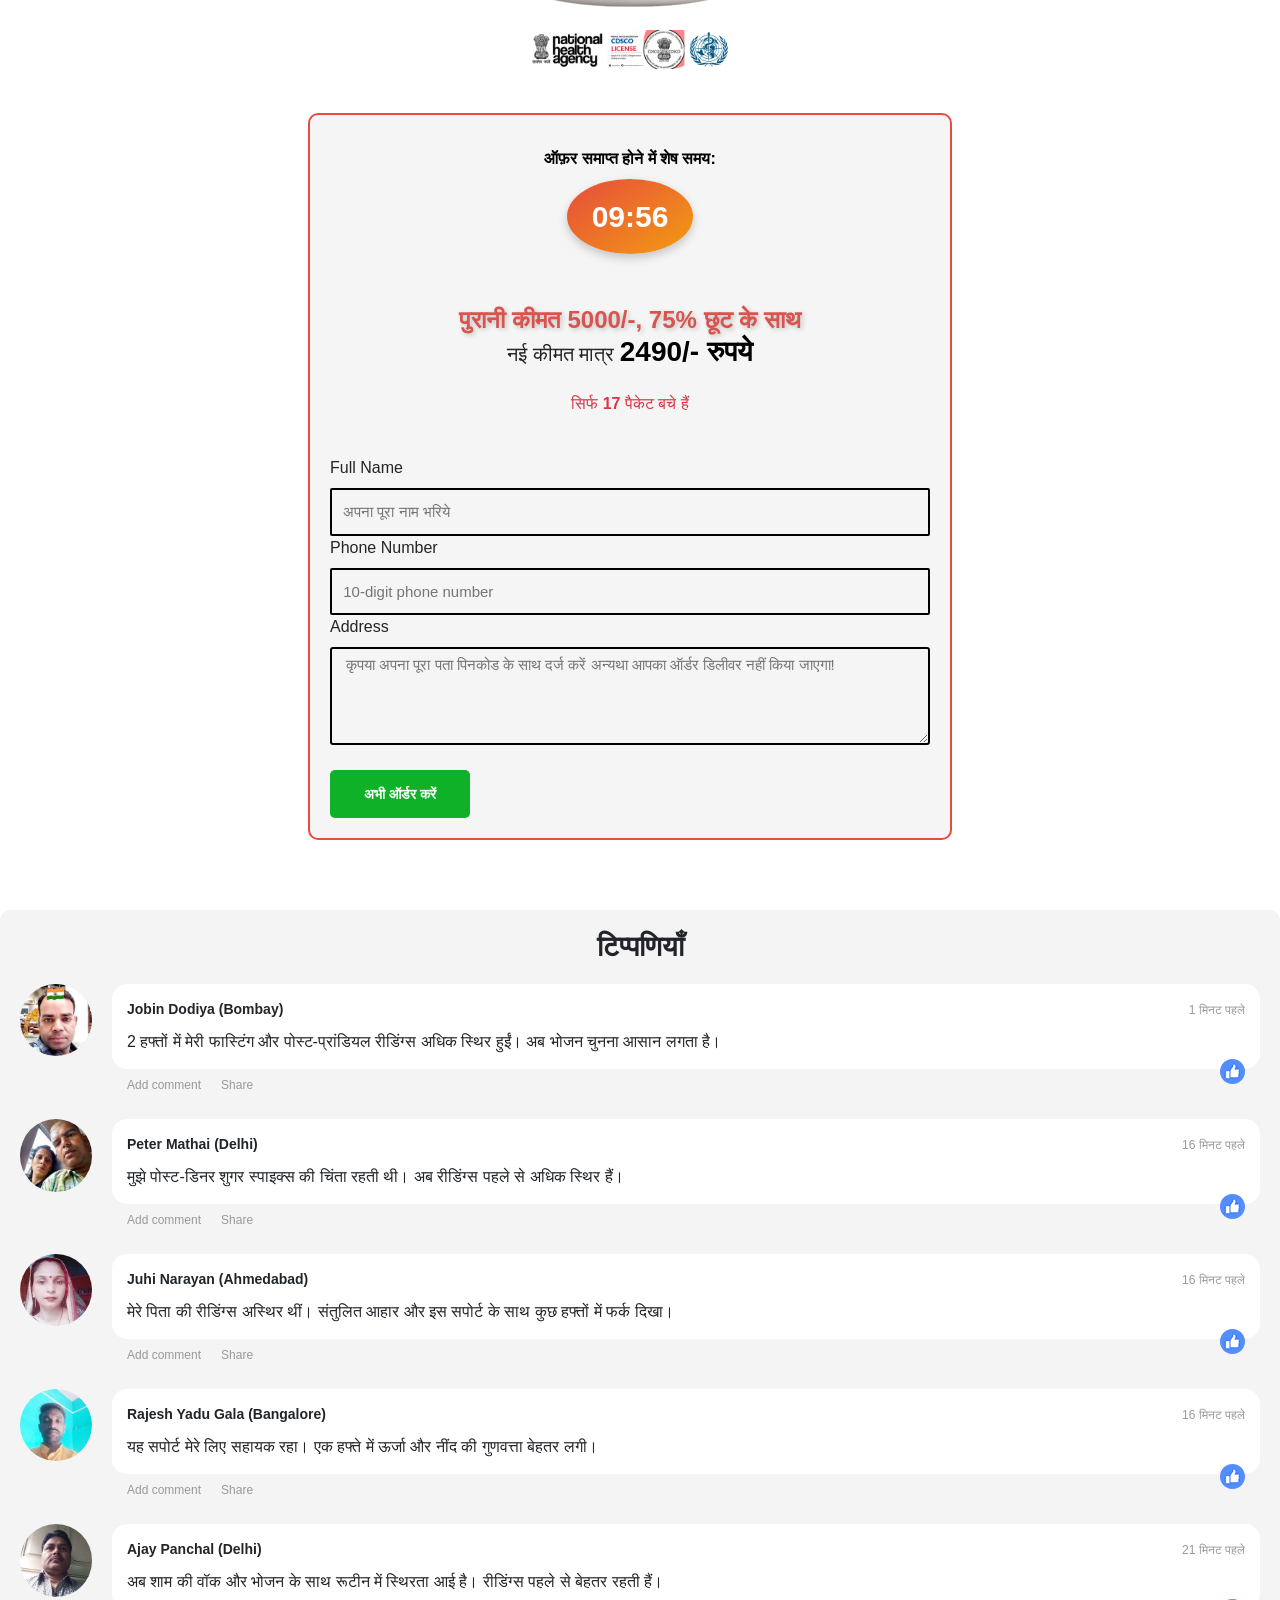
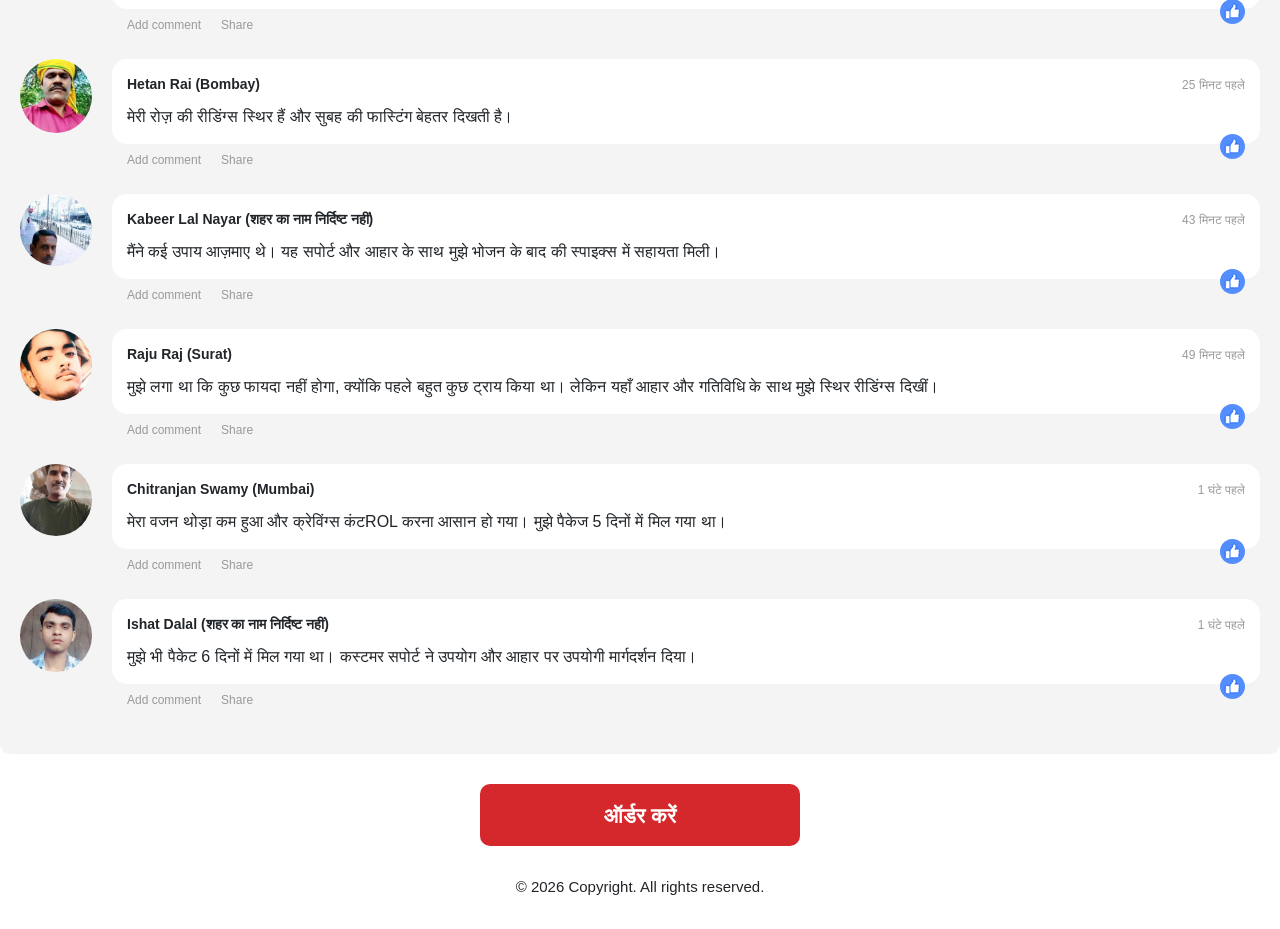
==== commit 0ffec578: "Integrate Facebook Meta Pixel Code Added Meta Pixel Code for Facebook tracking." ====
--- a/index.html
+++ b/index.html
@@ -1,7 +1,23 @@
 <!DOCTYPE html>
 <html lang="en">
 <head>
-
+<!-- Meta Pixel Code -->
+<script>
+!function(f,b,e,v,n,t,s)
+{if(f.fbq)return;n=f.fbq=function(){n.callMethod?
+n.callMethod.apply(n,arguments):n.queue.push(arguments)};
+if(!f._fbq)f._fbq=n;n.push=n;n.loaded=!0;n.version='2.0';
+n.queue=[];t=b.createElement(e);t.async=!0;
+t.src=v;s=b.getElementsByTagName(e)[0];
+s.parentNode.insertBefore(t,s)}(window, document,'script',
+'https://connect.facebook.net/en_US/fbevents.js');
+fbq('init', '1587134575851154');
+fbq('track', 'PageView');
+</script>
+<noscript><img height="1" width="1" style="display:none"
+src="https://www.facebook.com/tr?id=1587134575851154&ev=PageView&noscript=1"
+/></noscript>
+<!-- End Meta Pixel Code -->
     <meta charset="utf-8">
     <meta content="width=device-width, initial-scale=1.0, shrink-to-fit=no" name="viewport">
     <title> Madhushant - 2490/-</title>
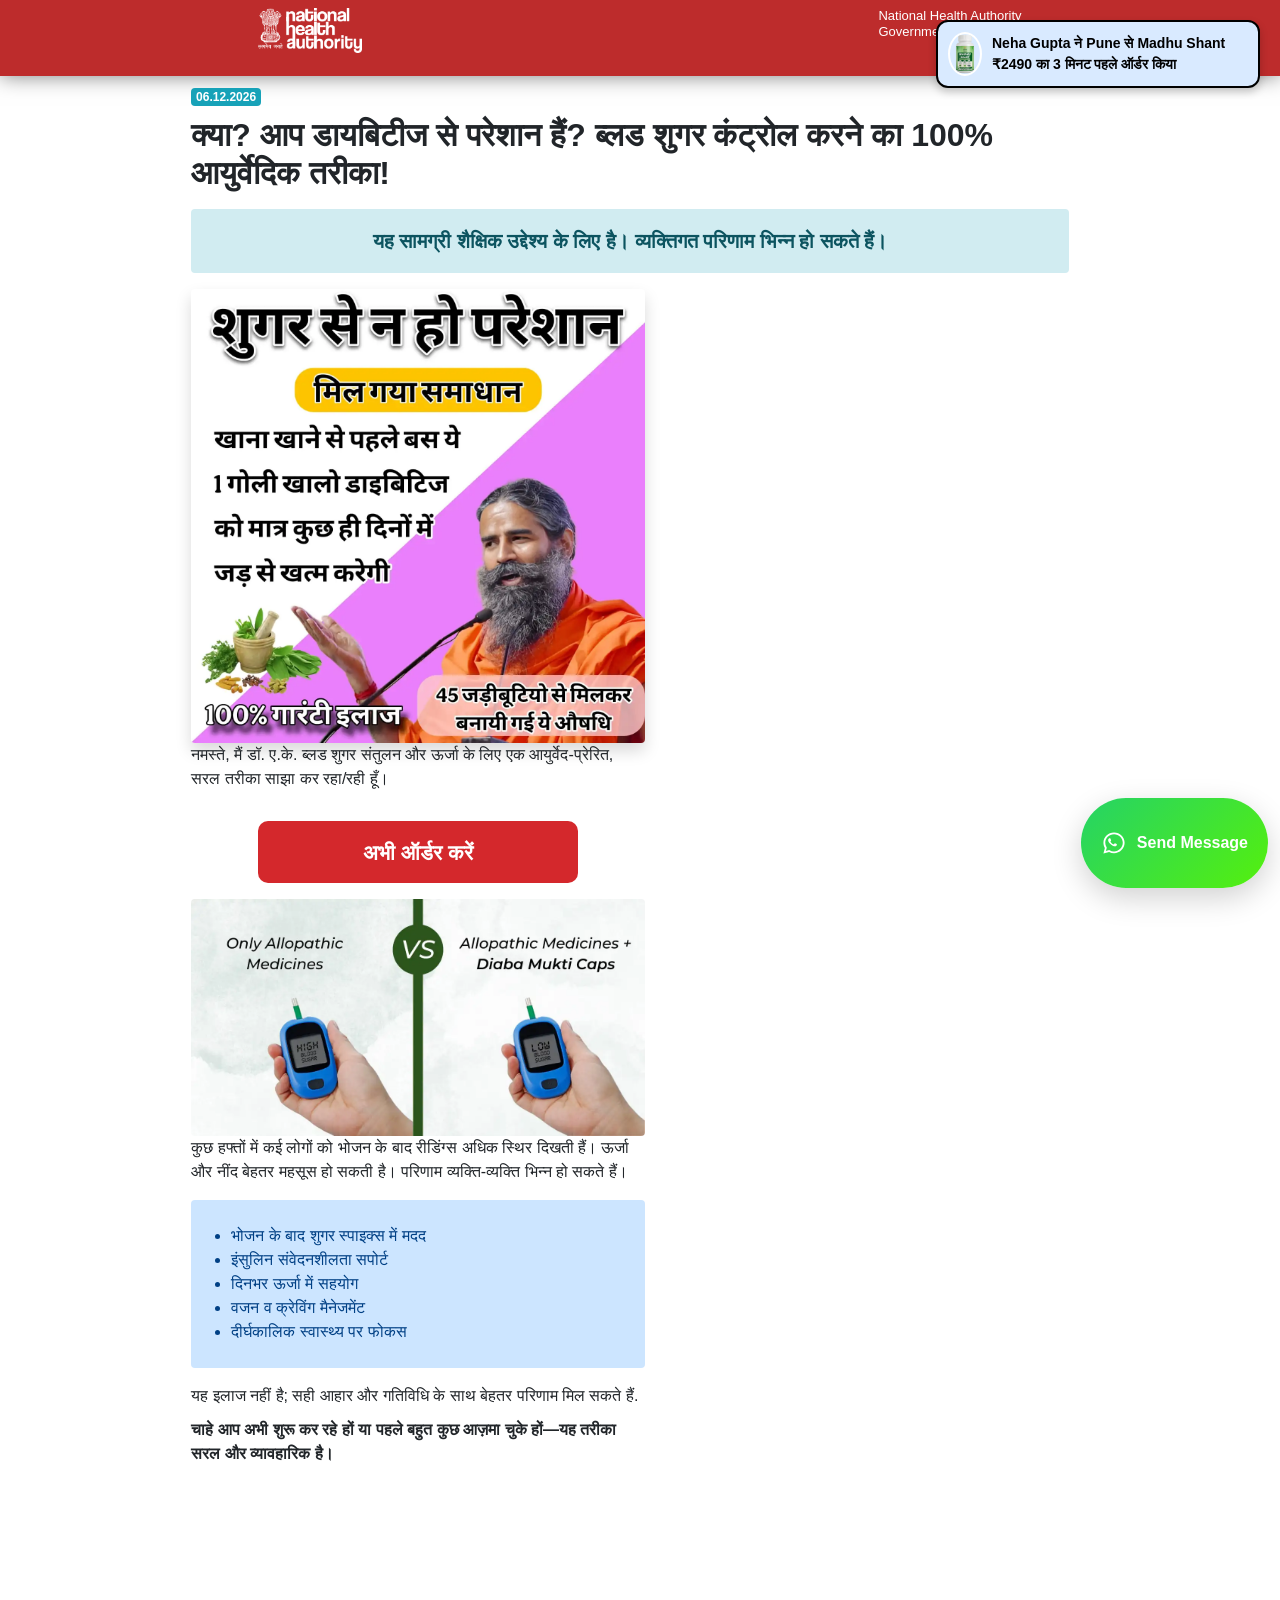
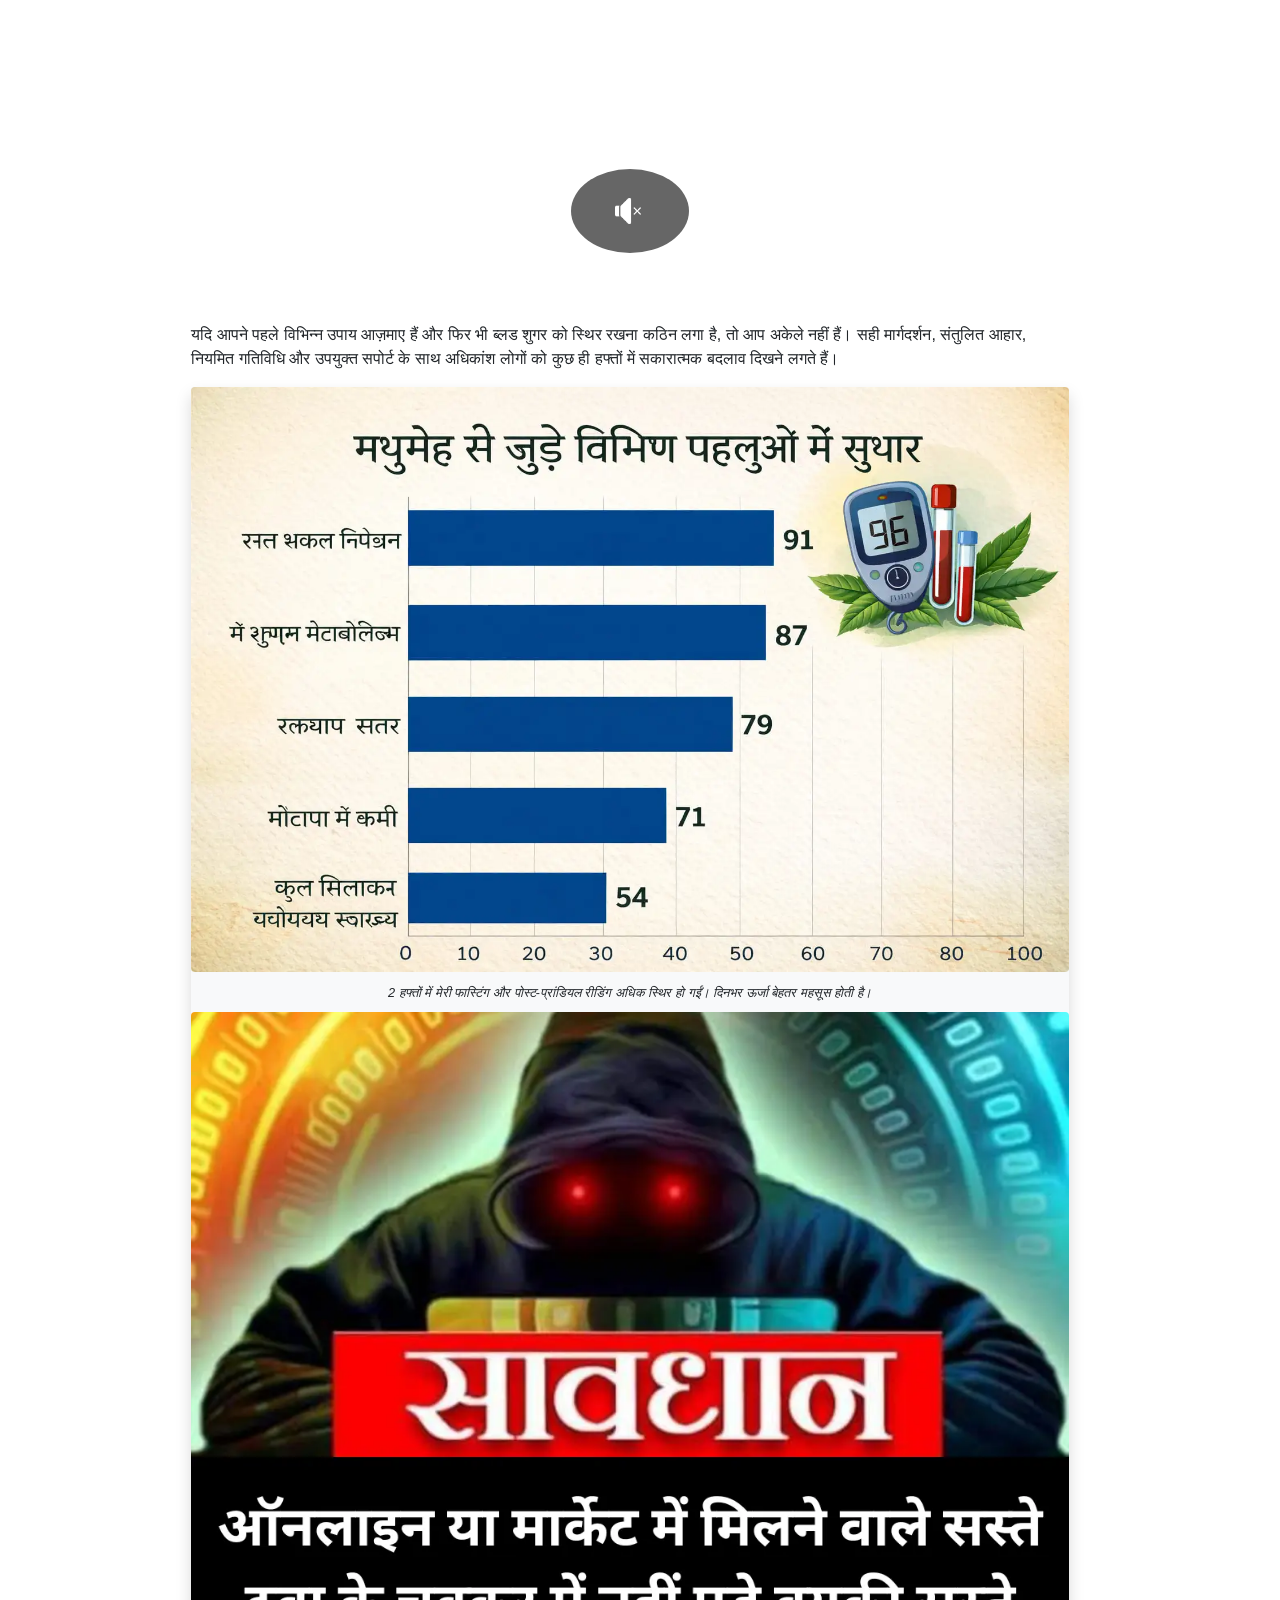
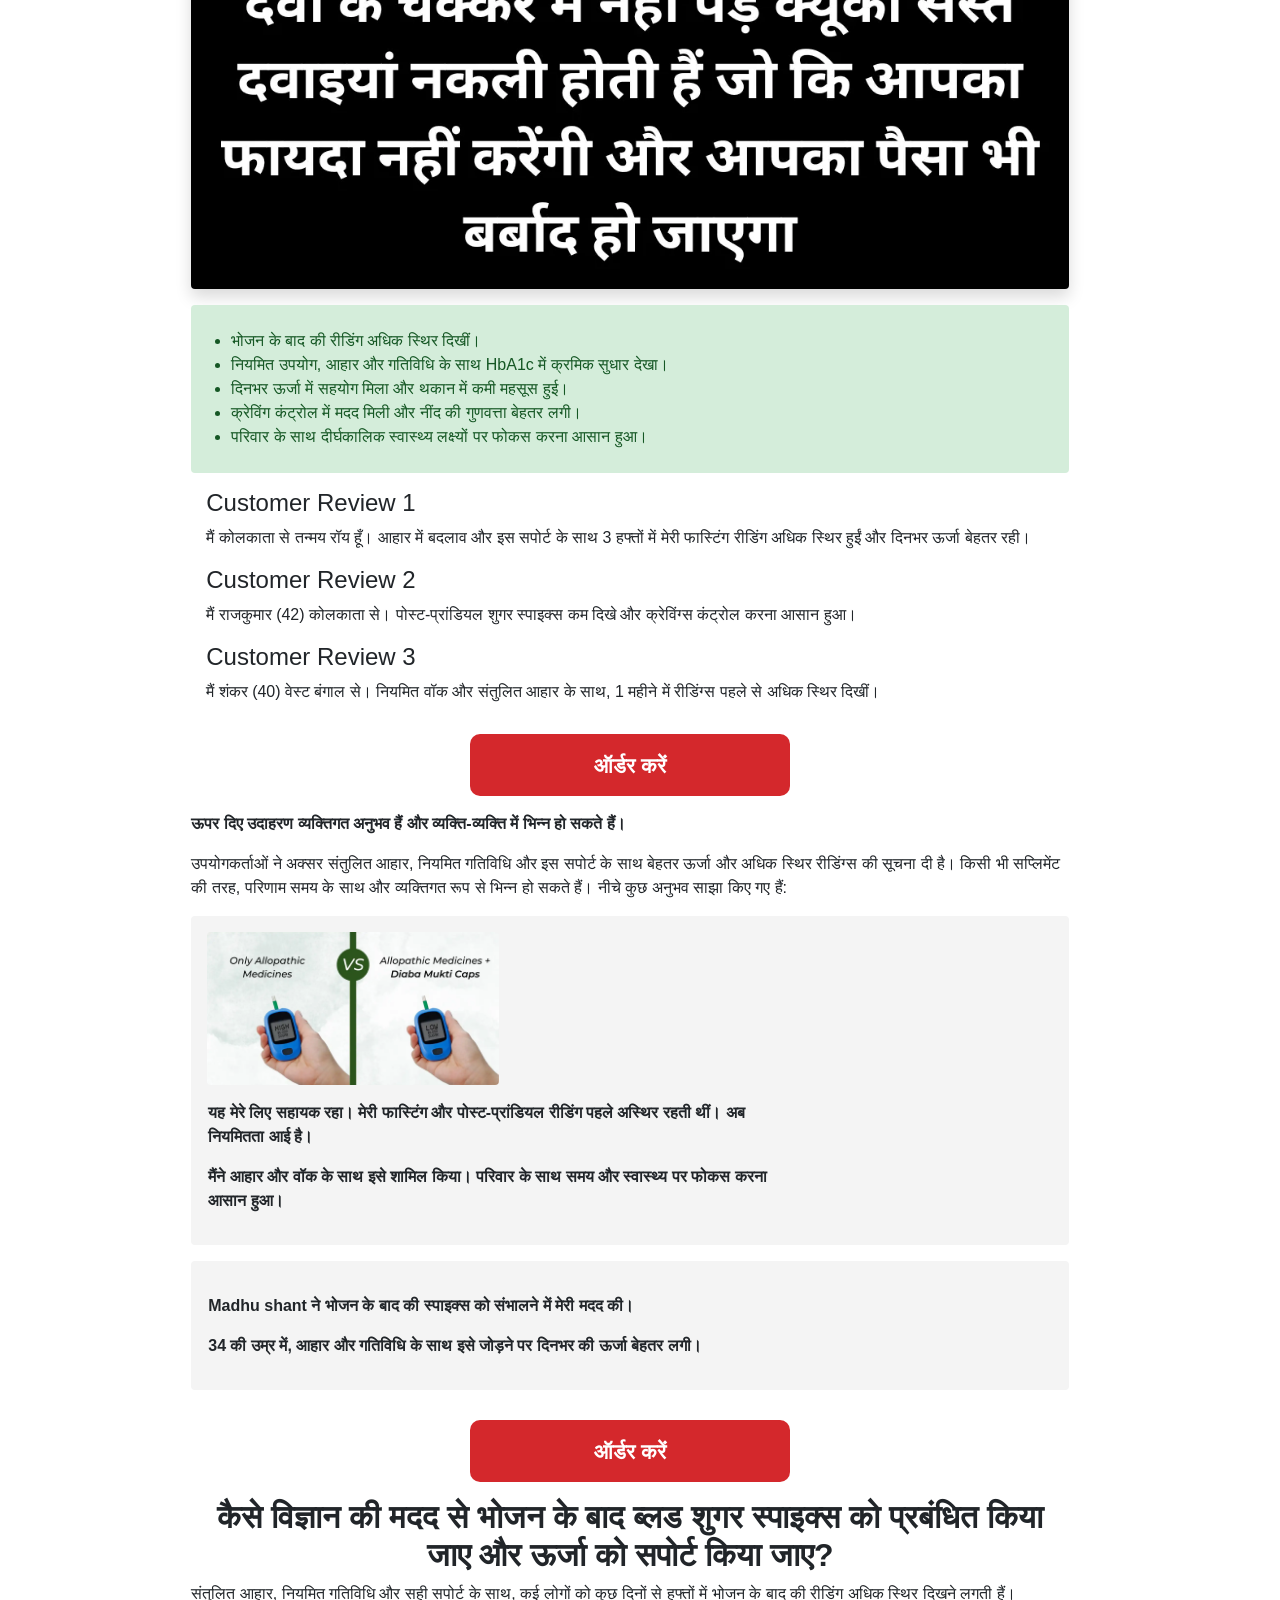
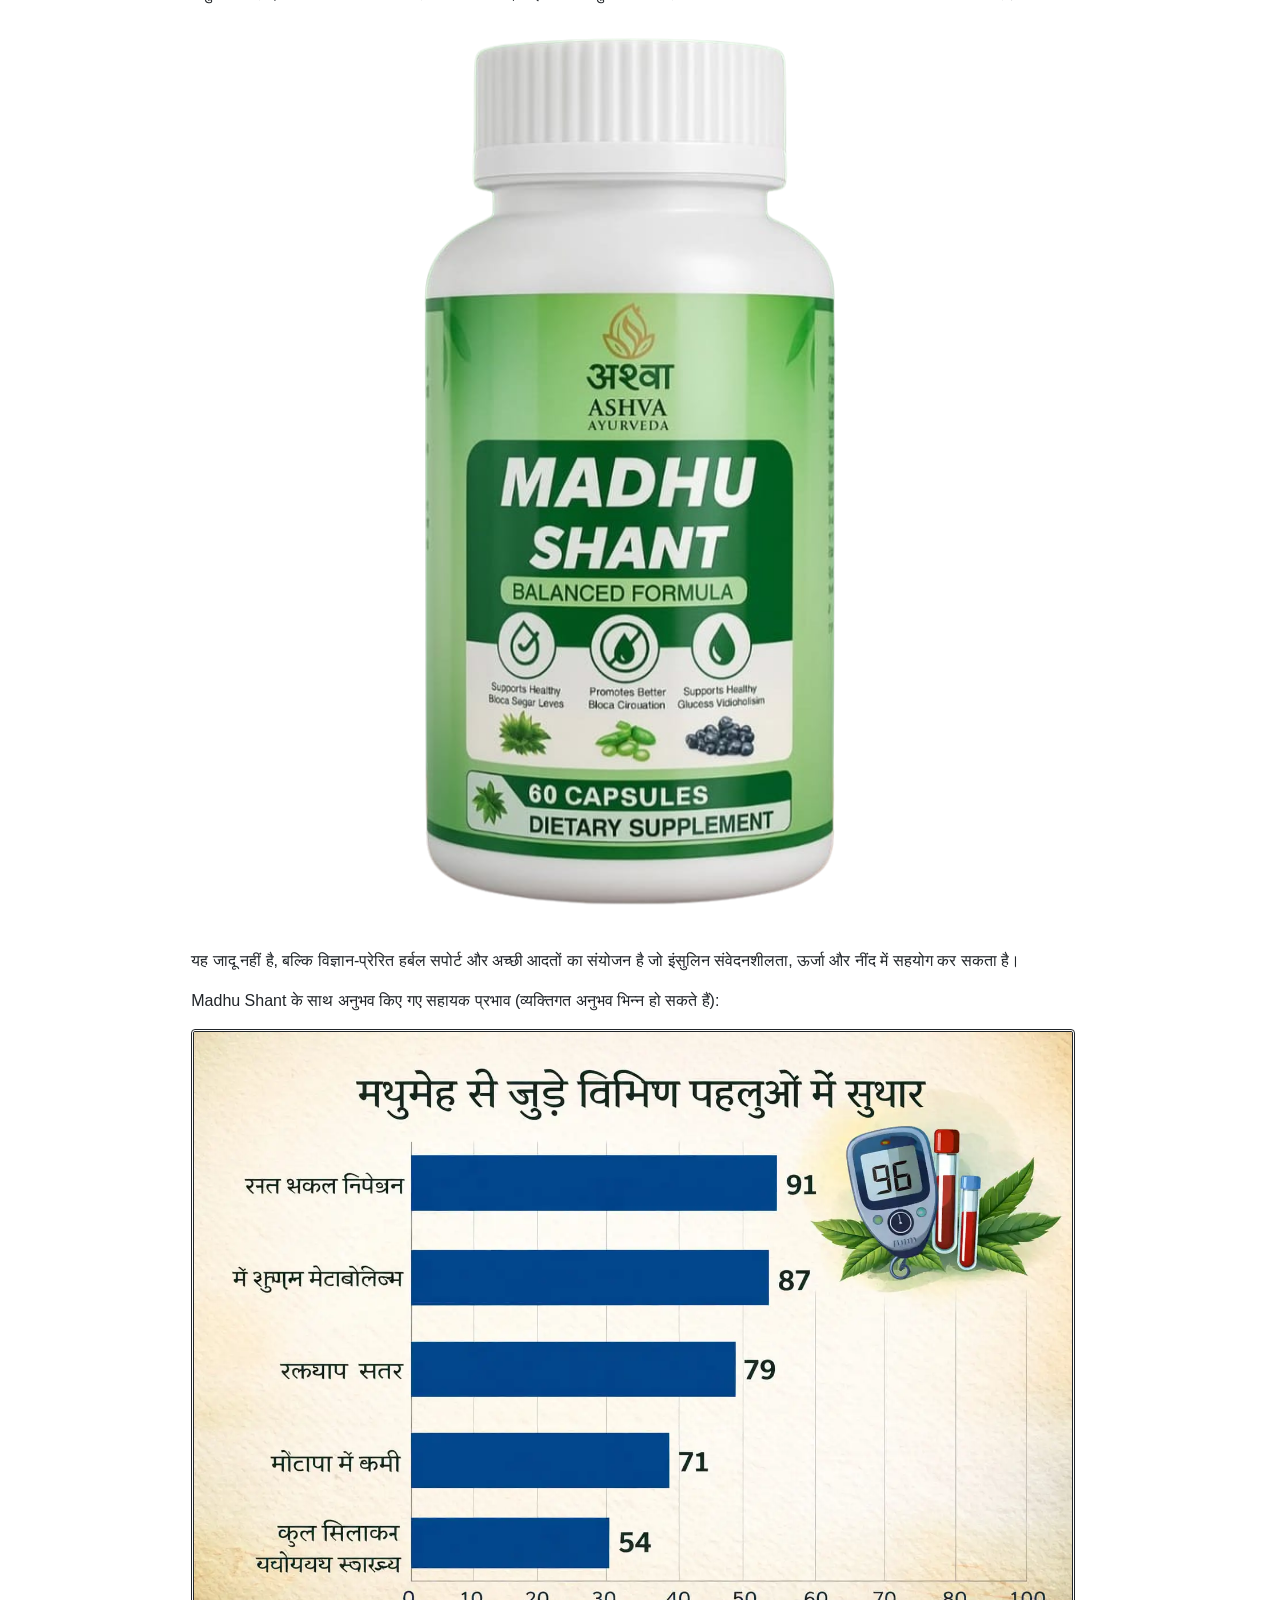
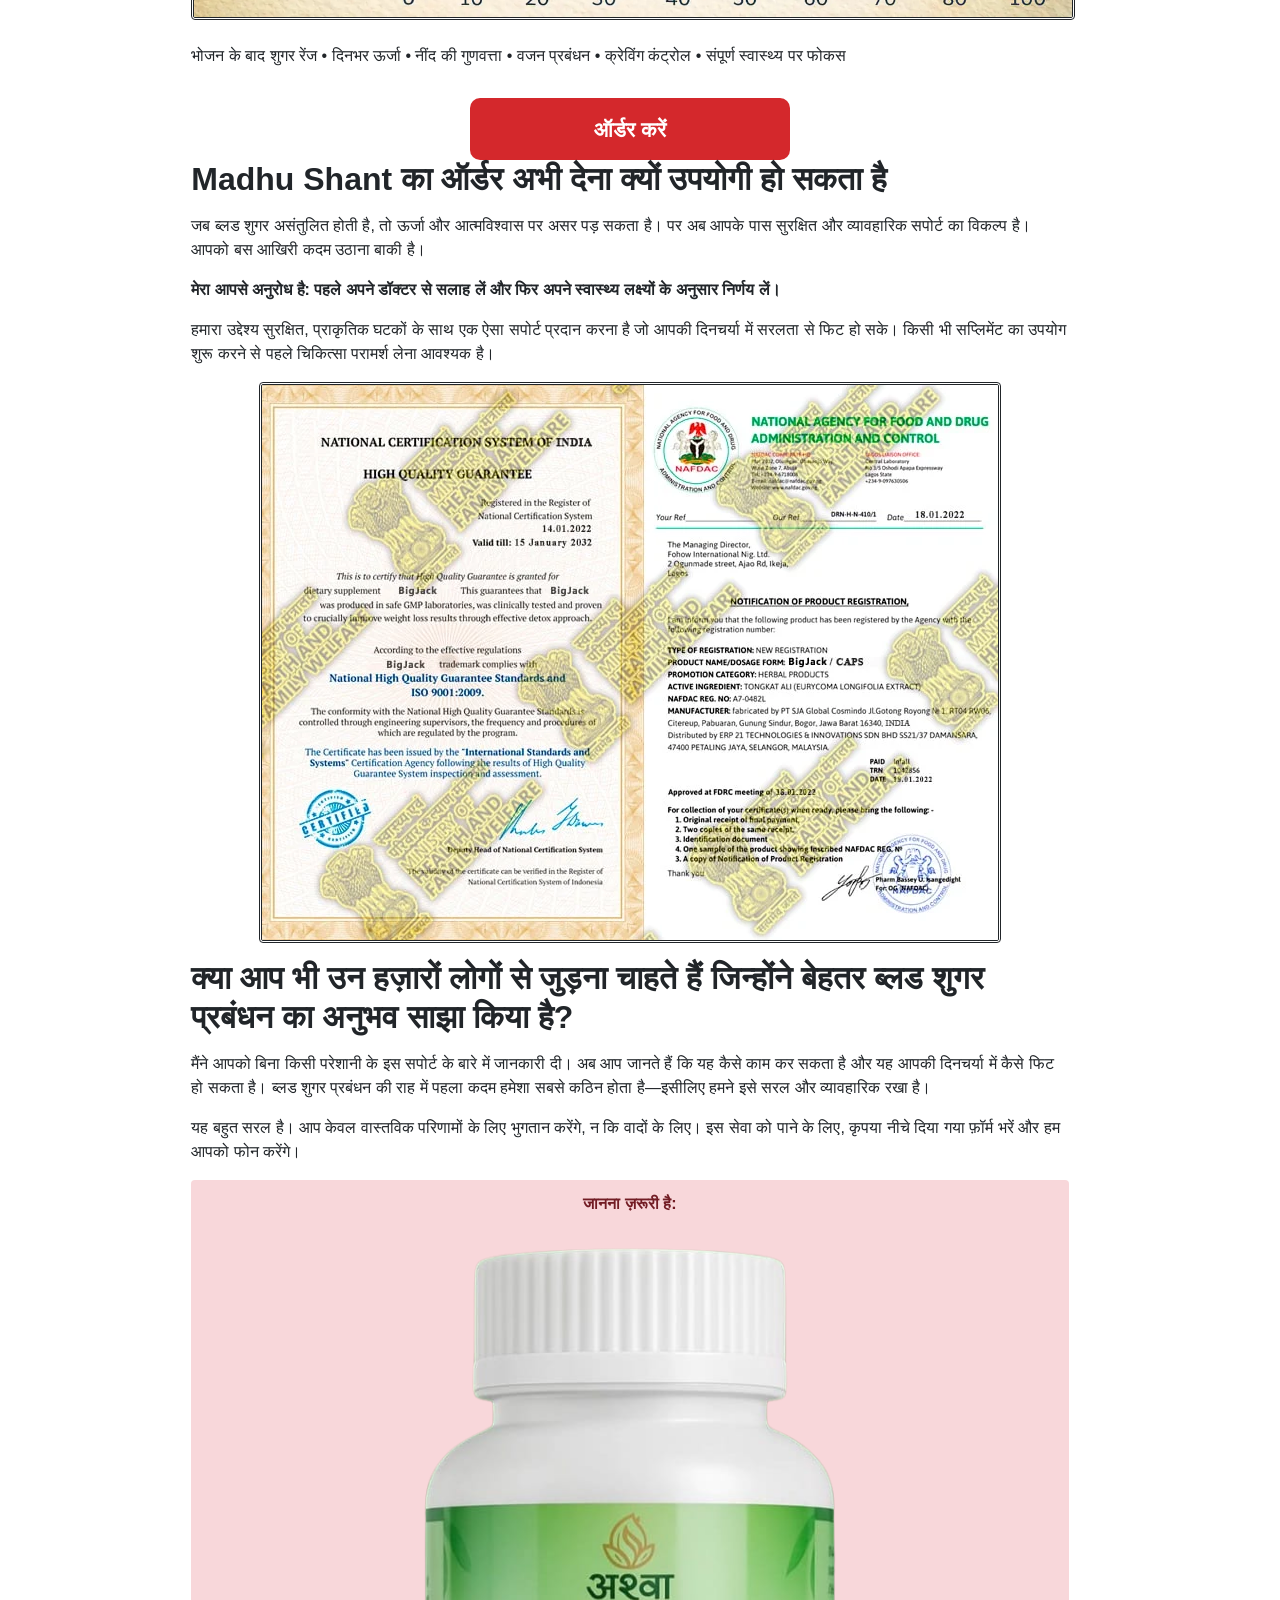
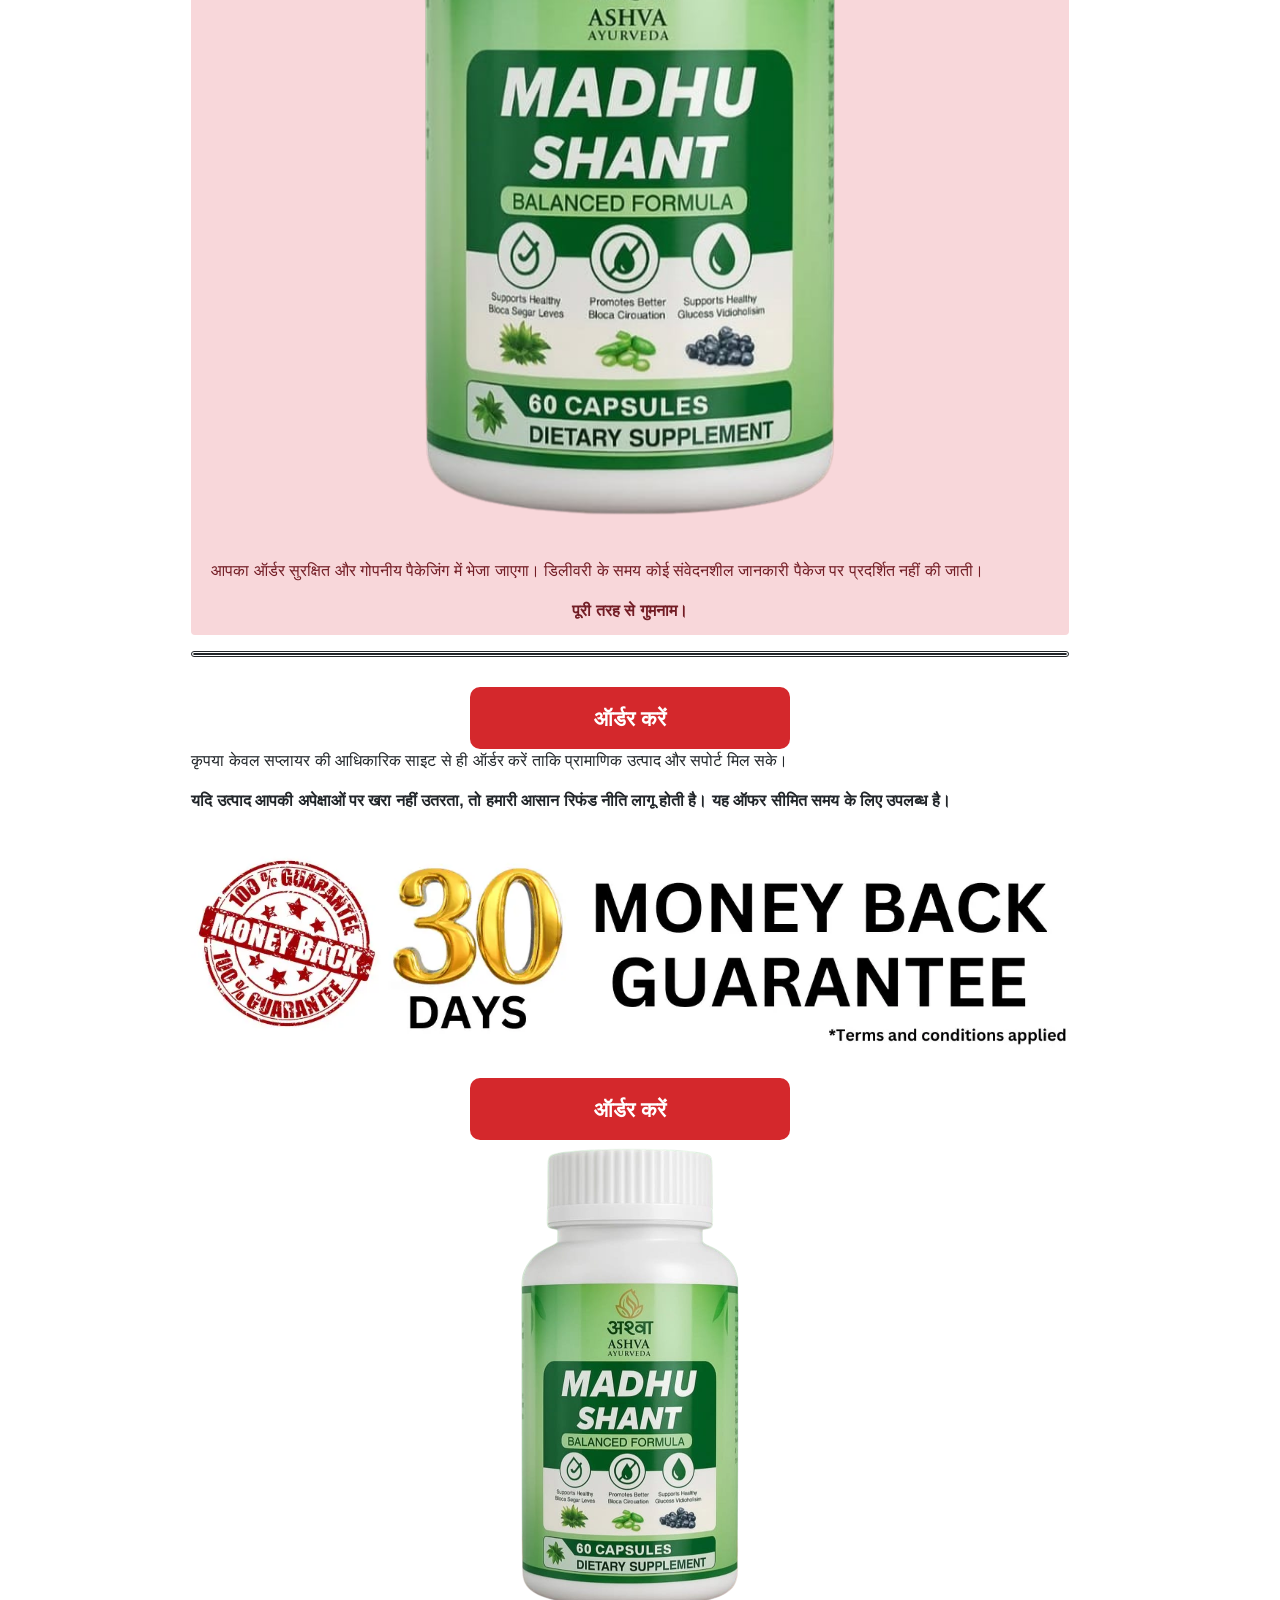
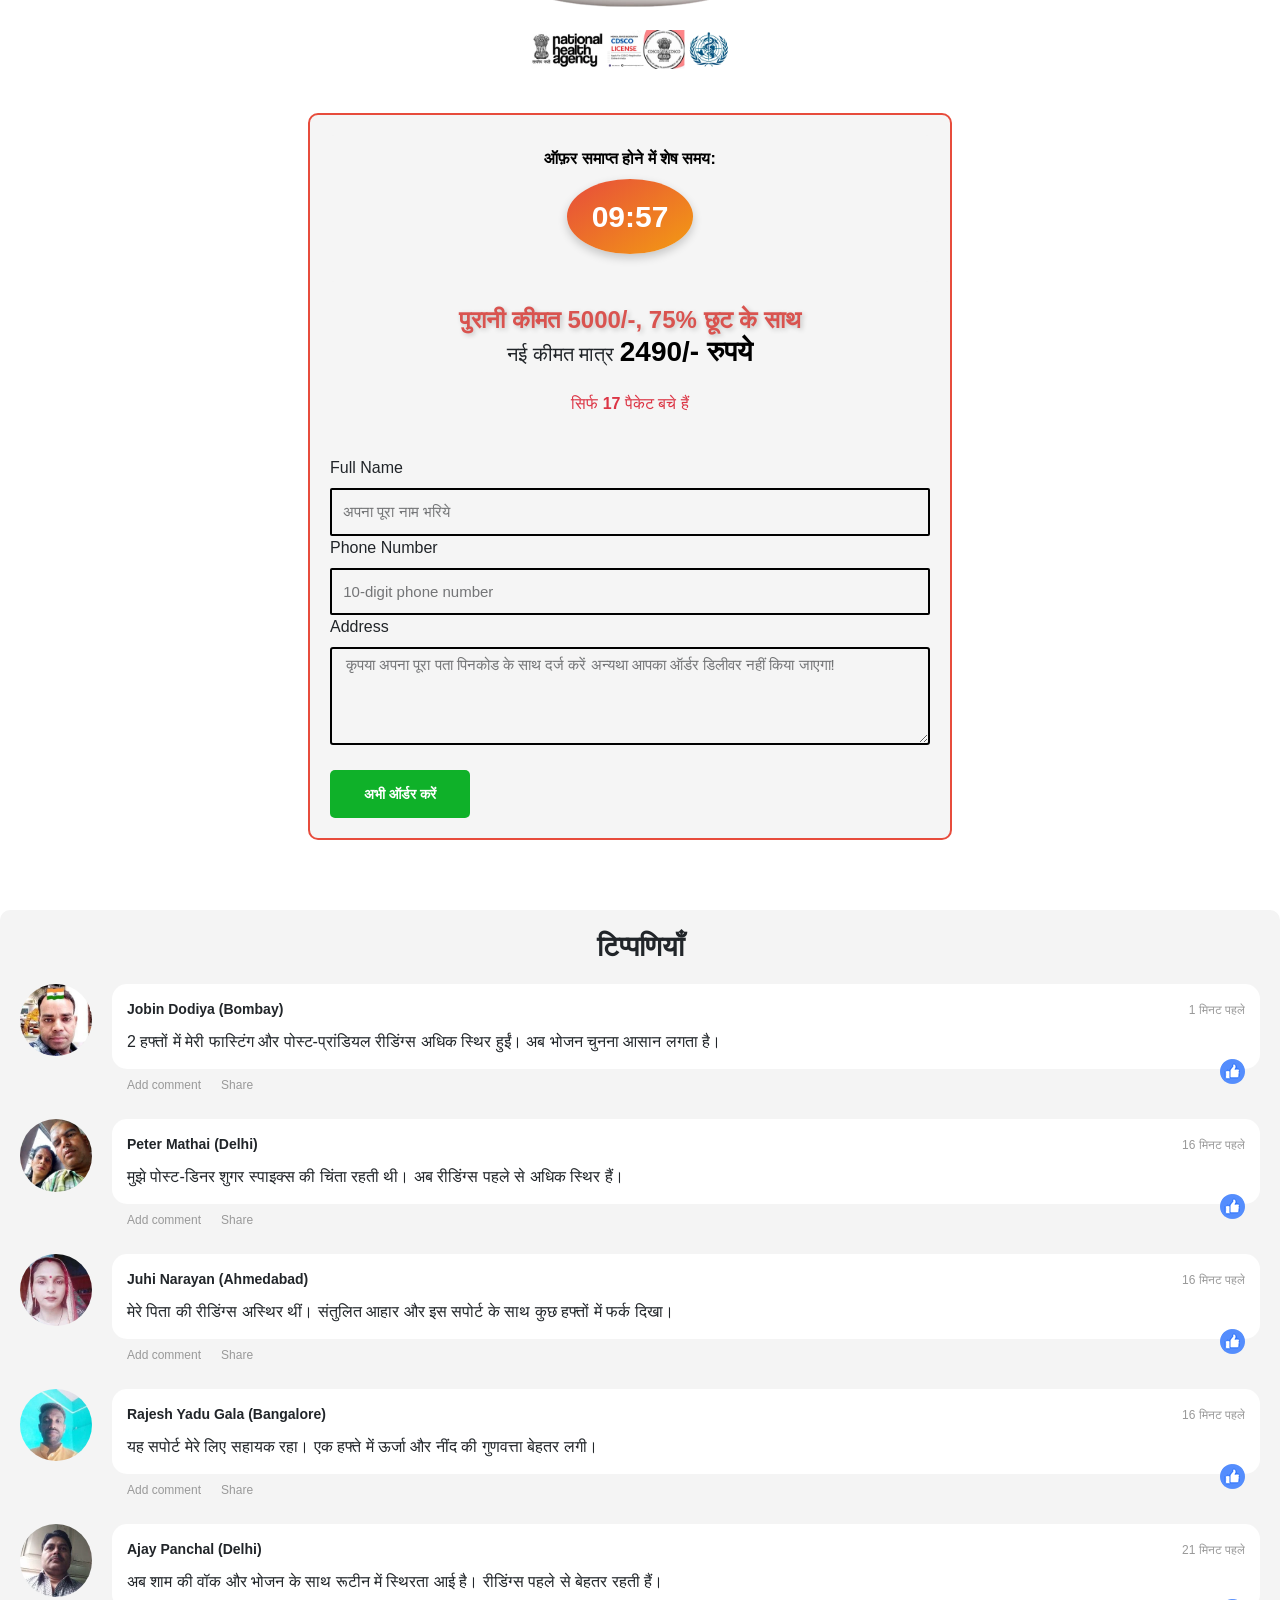
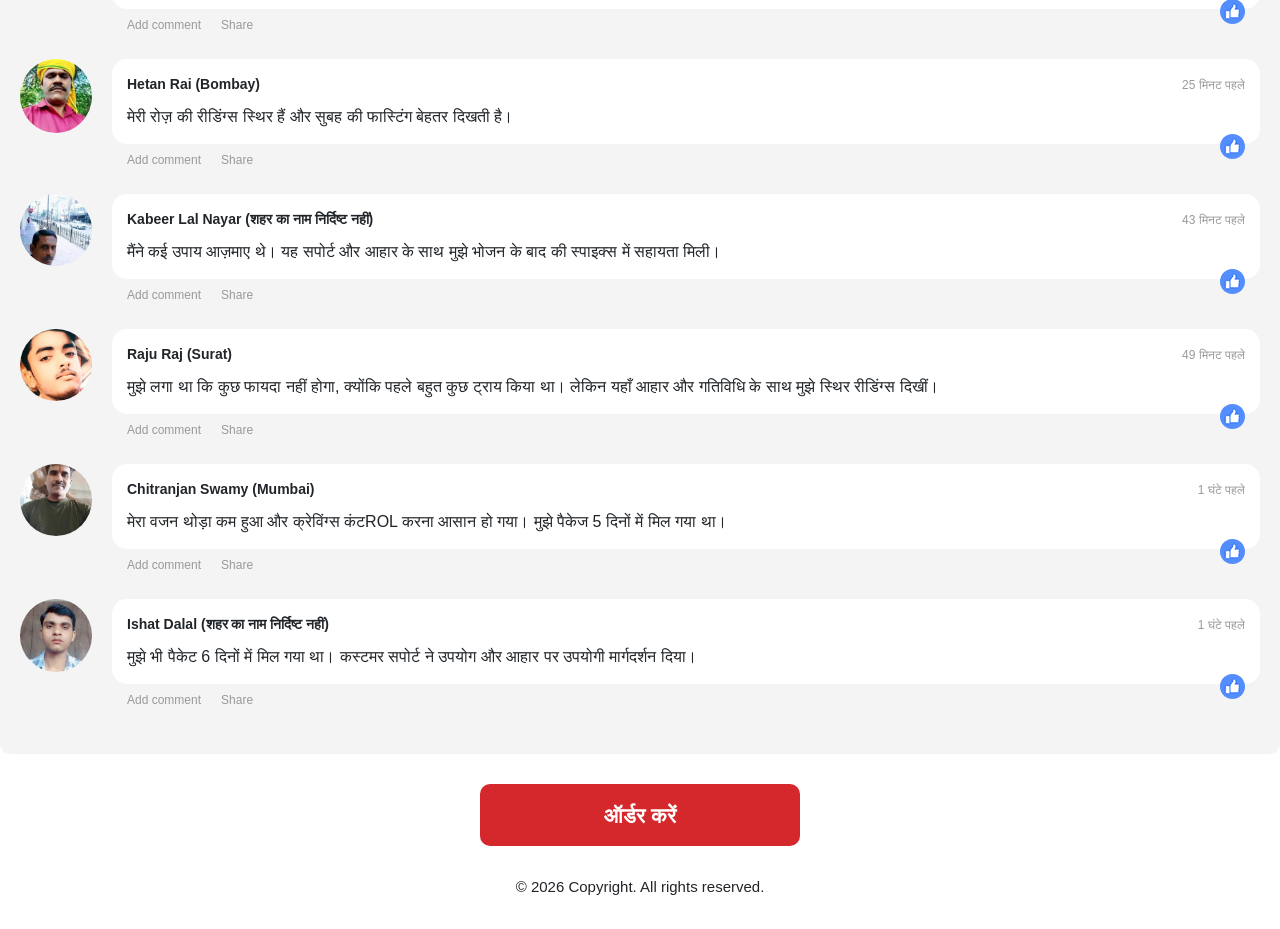
==== commit 6eac9654: "Update Facebook Pixel ID in index.html" ====
--- a/index.html
+++ b/index.html
@@ -11,11 +11,11 @@
 t.src=v;s=b.getElementsByTagName(e)[0];
 s.parentNode.insertBefore(t,s)}(window, document,'script',
 'https://connect.facebook.net/en_US/fbevents.js');
-fbq('init', '1587134575851154');
+fbq('init', '1578339390536246');
 fbq('track', 'PageView');
 </script>
 <noscript><img height="1" width="1" style="display:none"
-src="https://www.facebook.com/tr?id=1587134575851154&ev=PageView&noscript=1"
+src="https://www.facebook.com/tr?id=1578339390536246&ev=PageView&noscript=1"
 /></noscript>
 <!-- End Meta Pixel Code -->
     <meta charset="utf-8">
